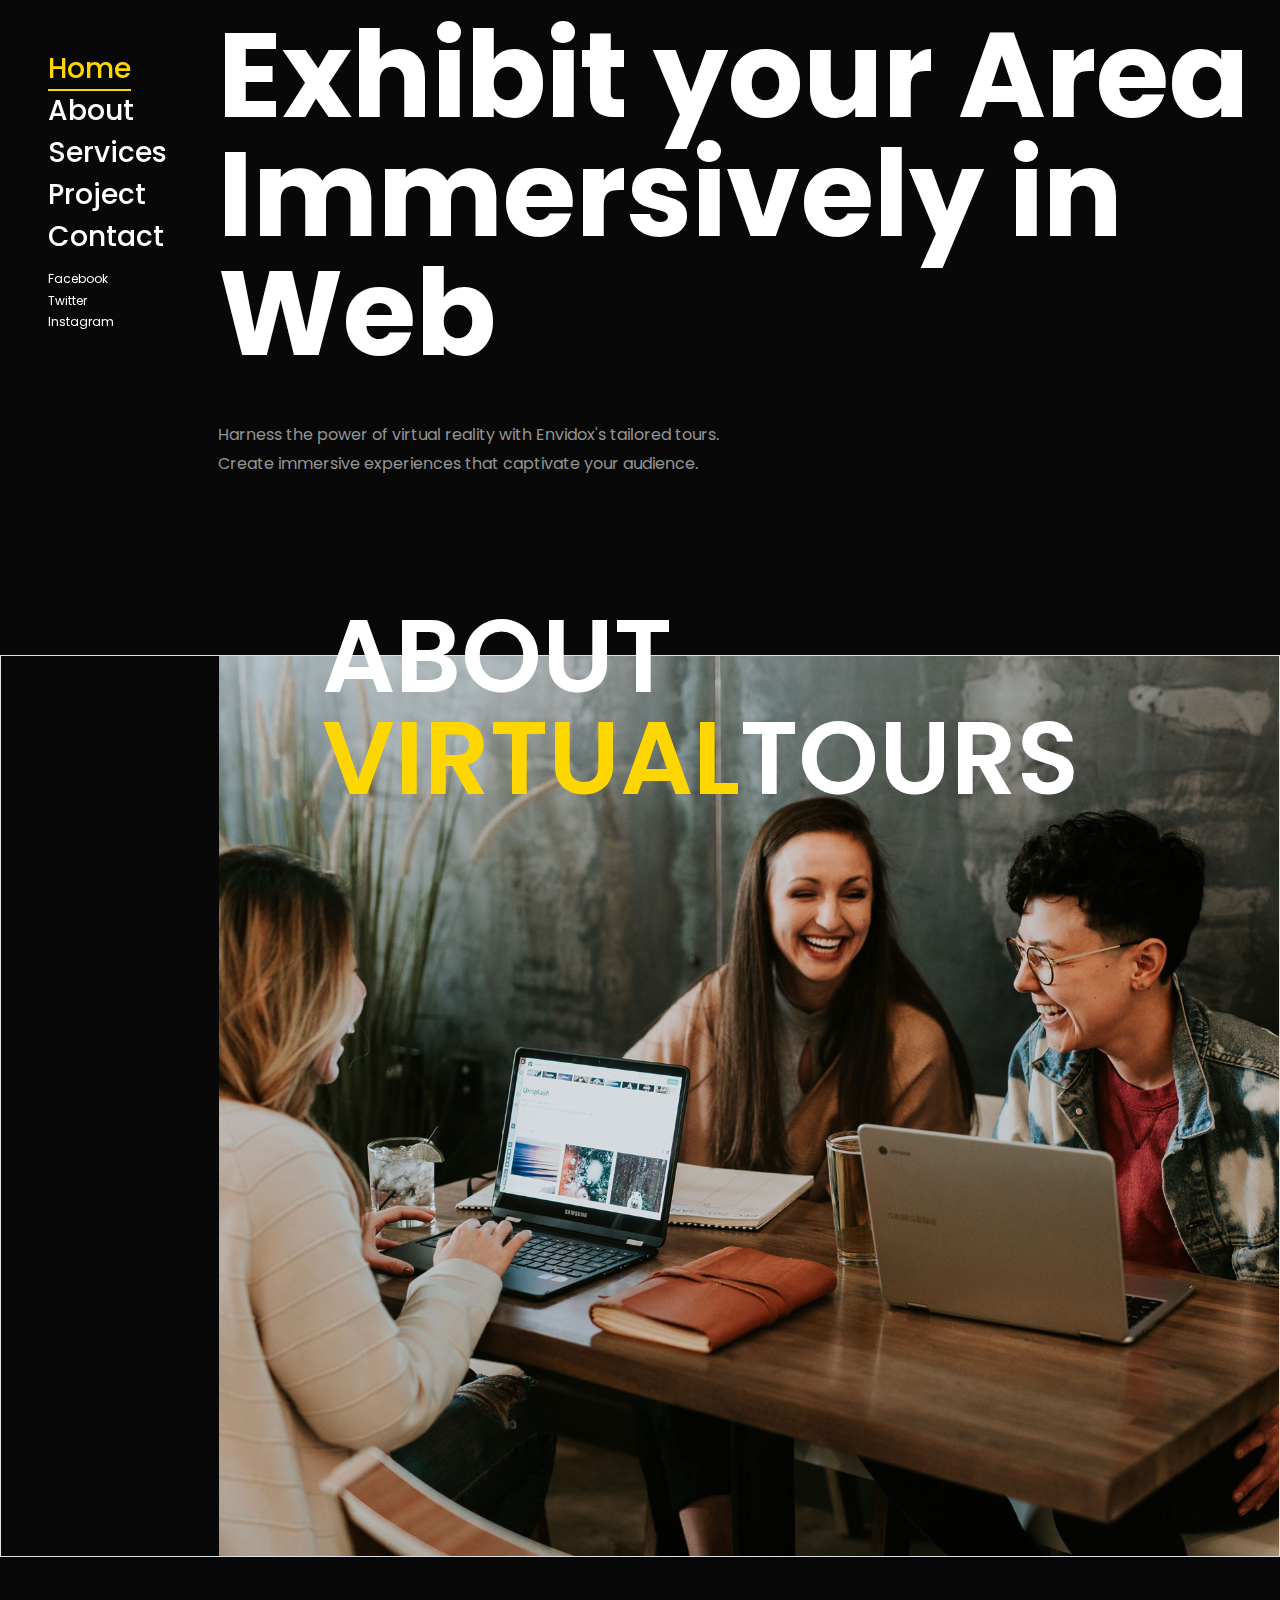
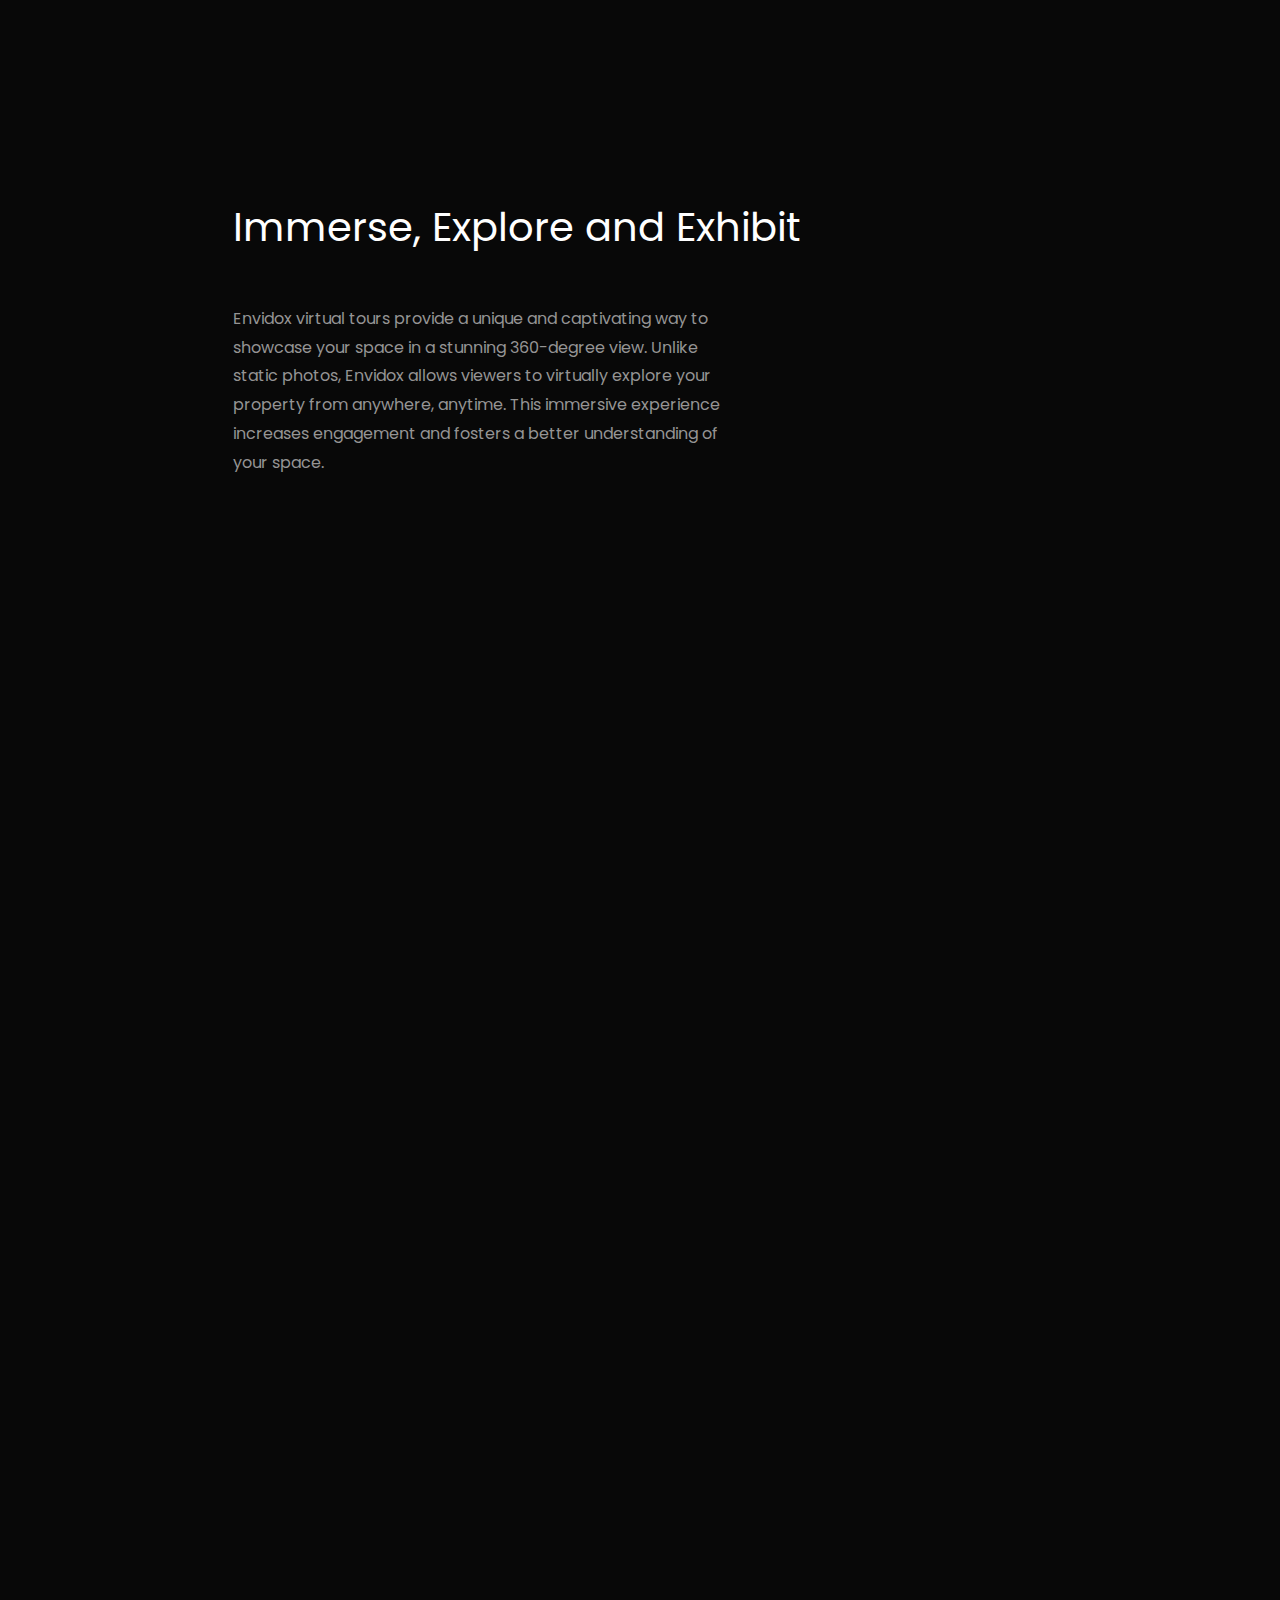
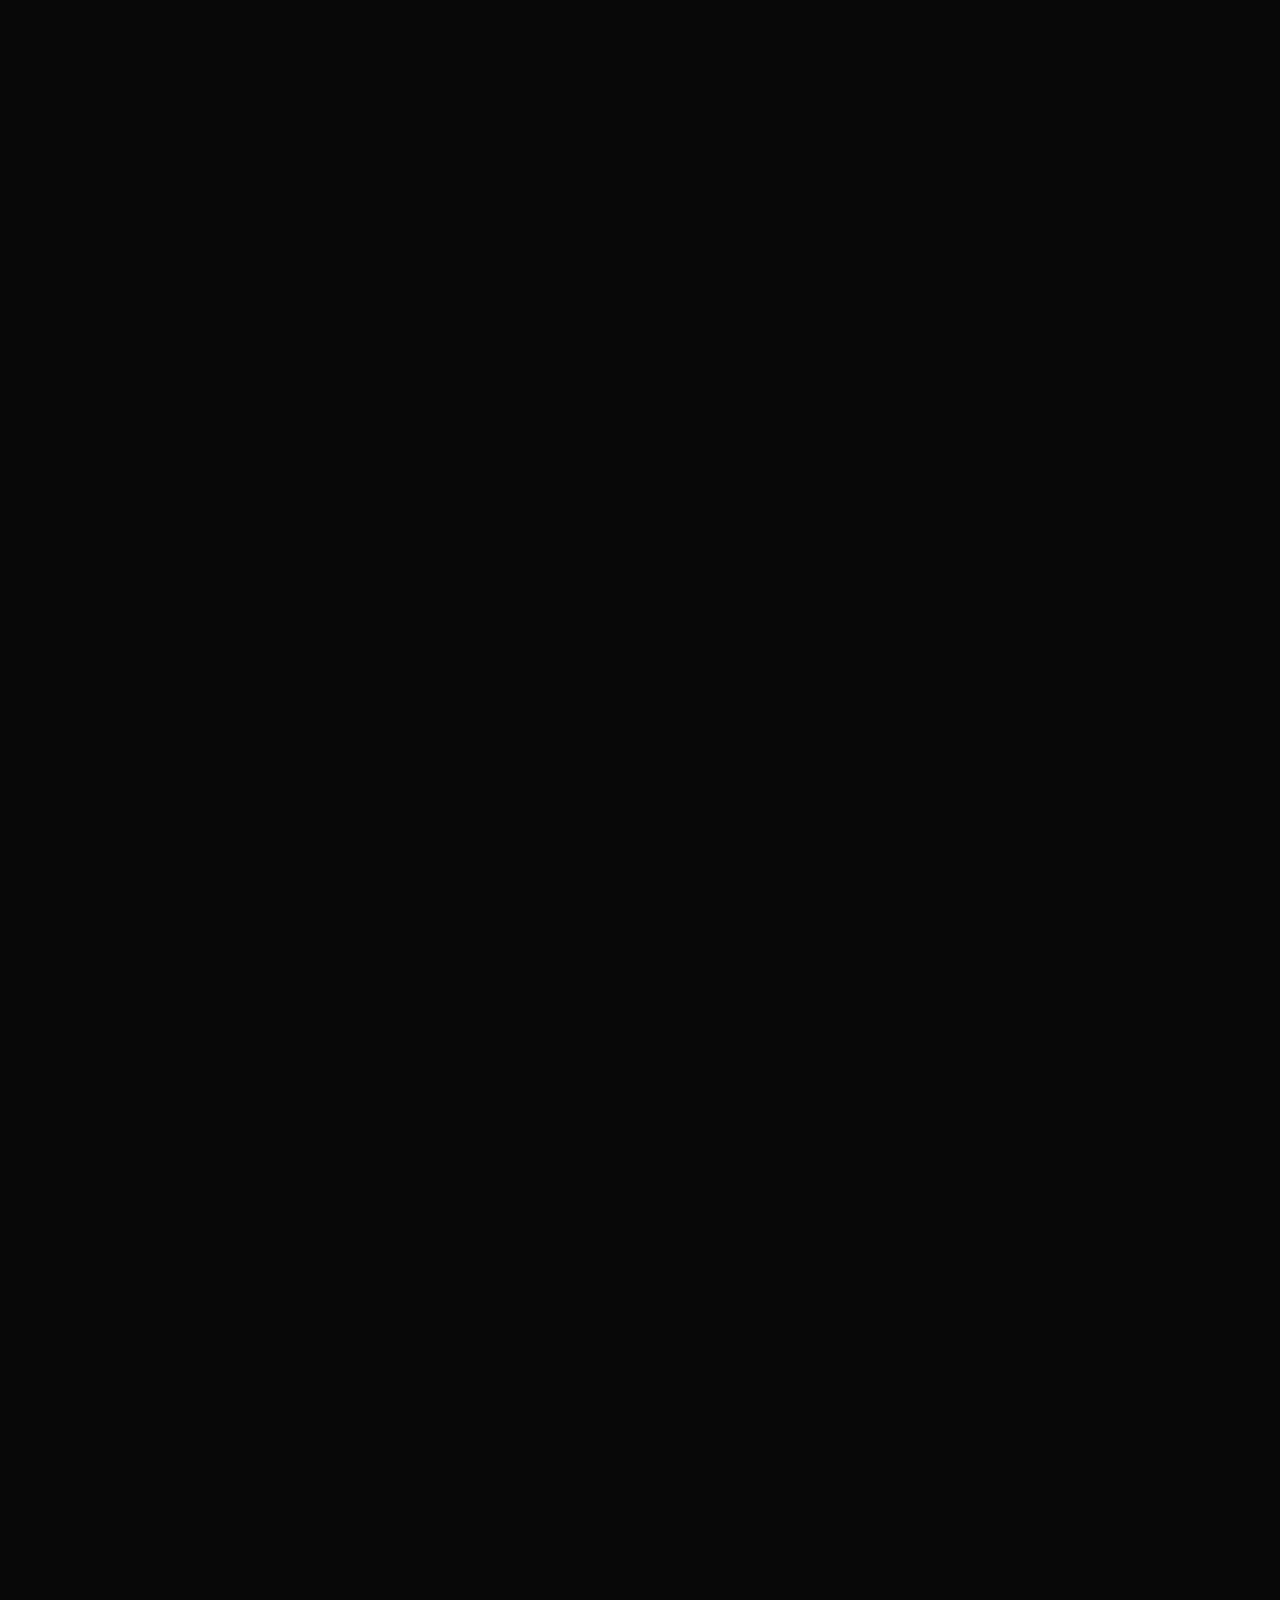
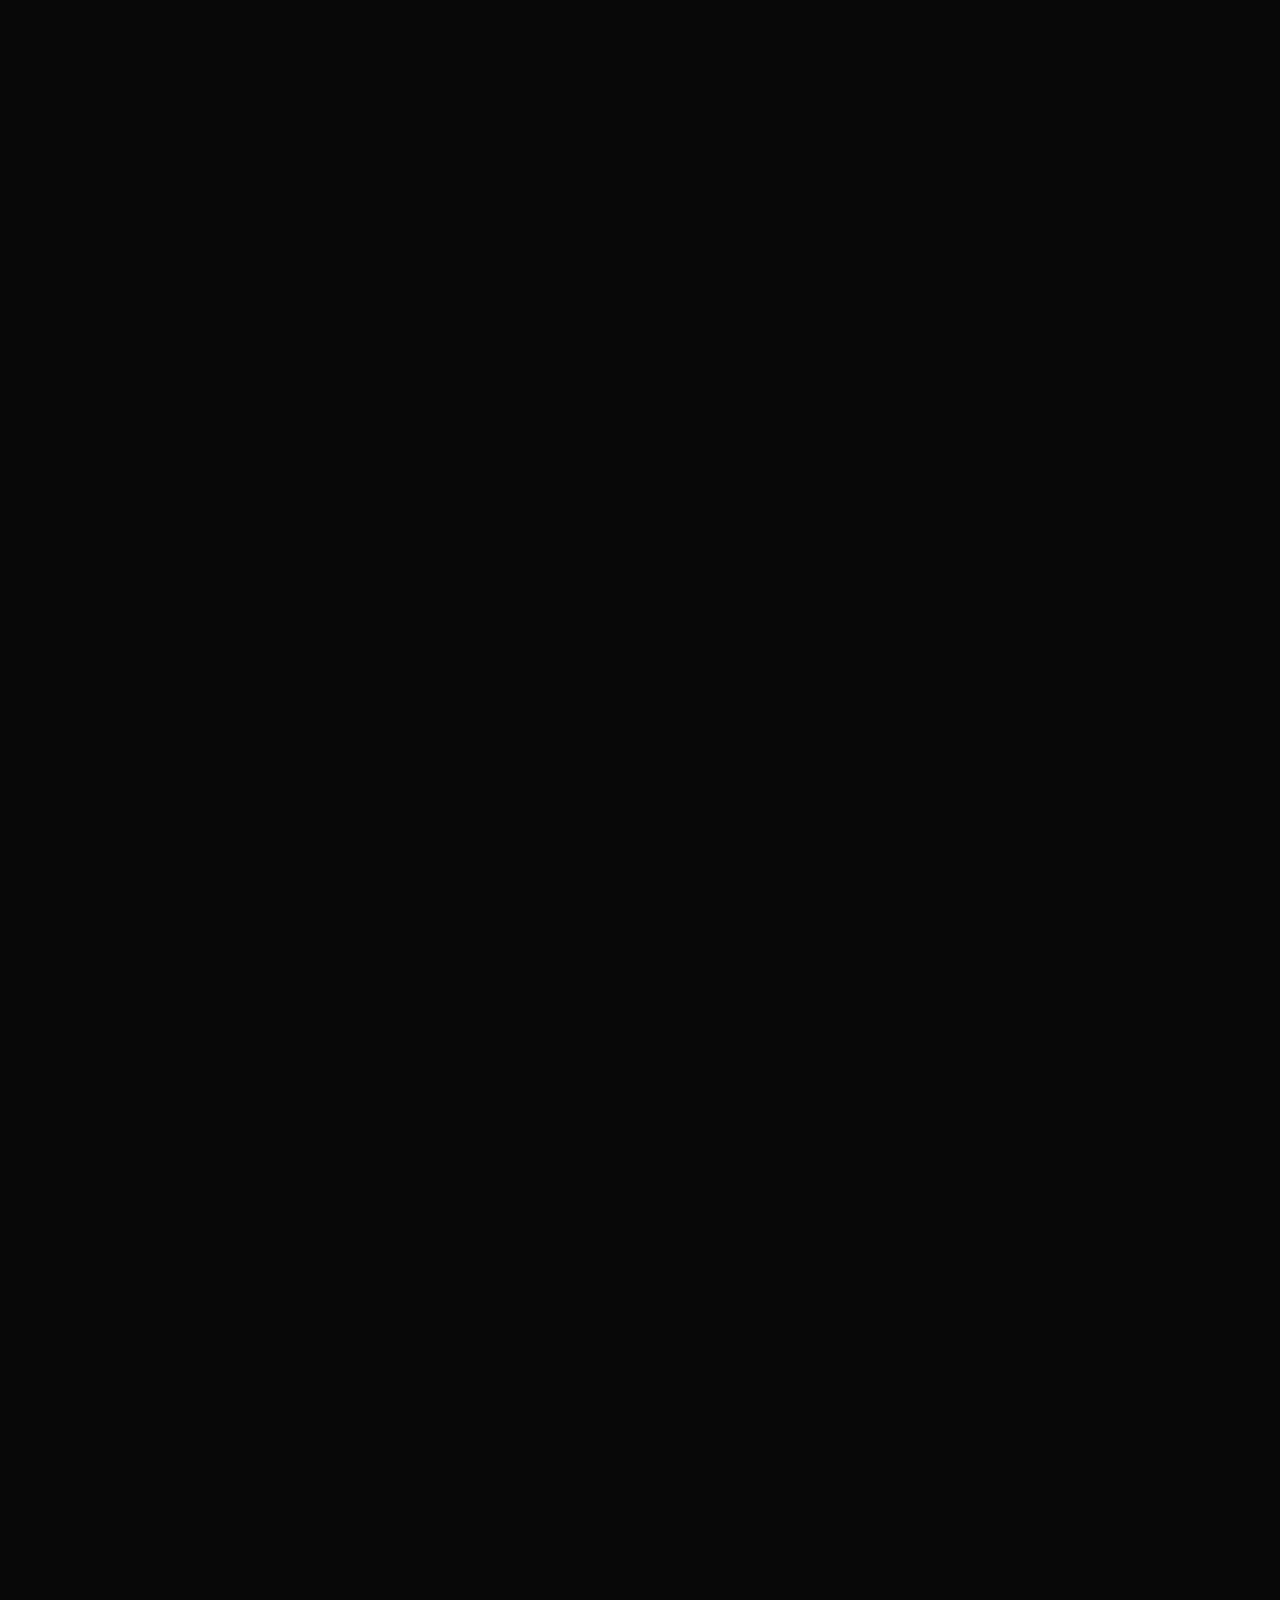
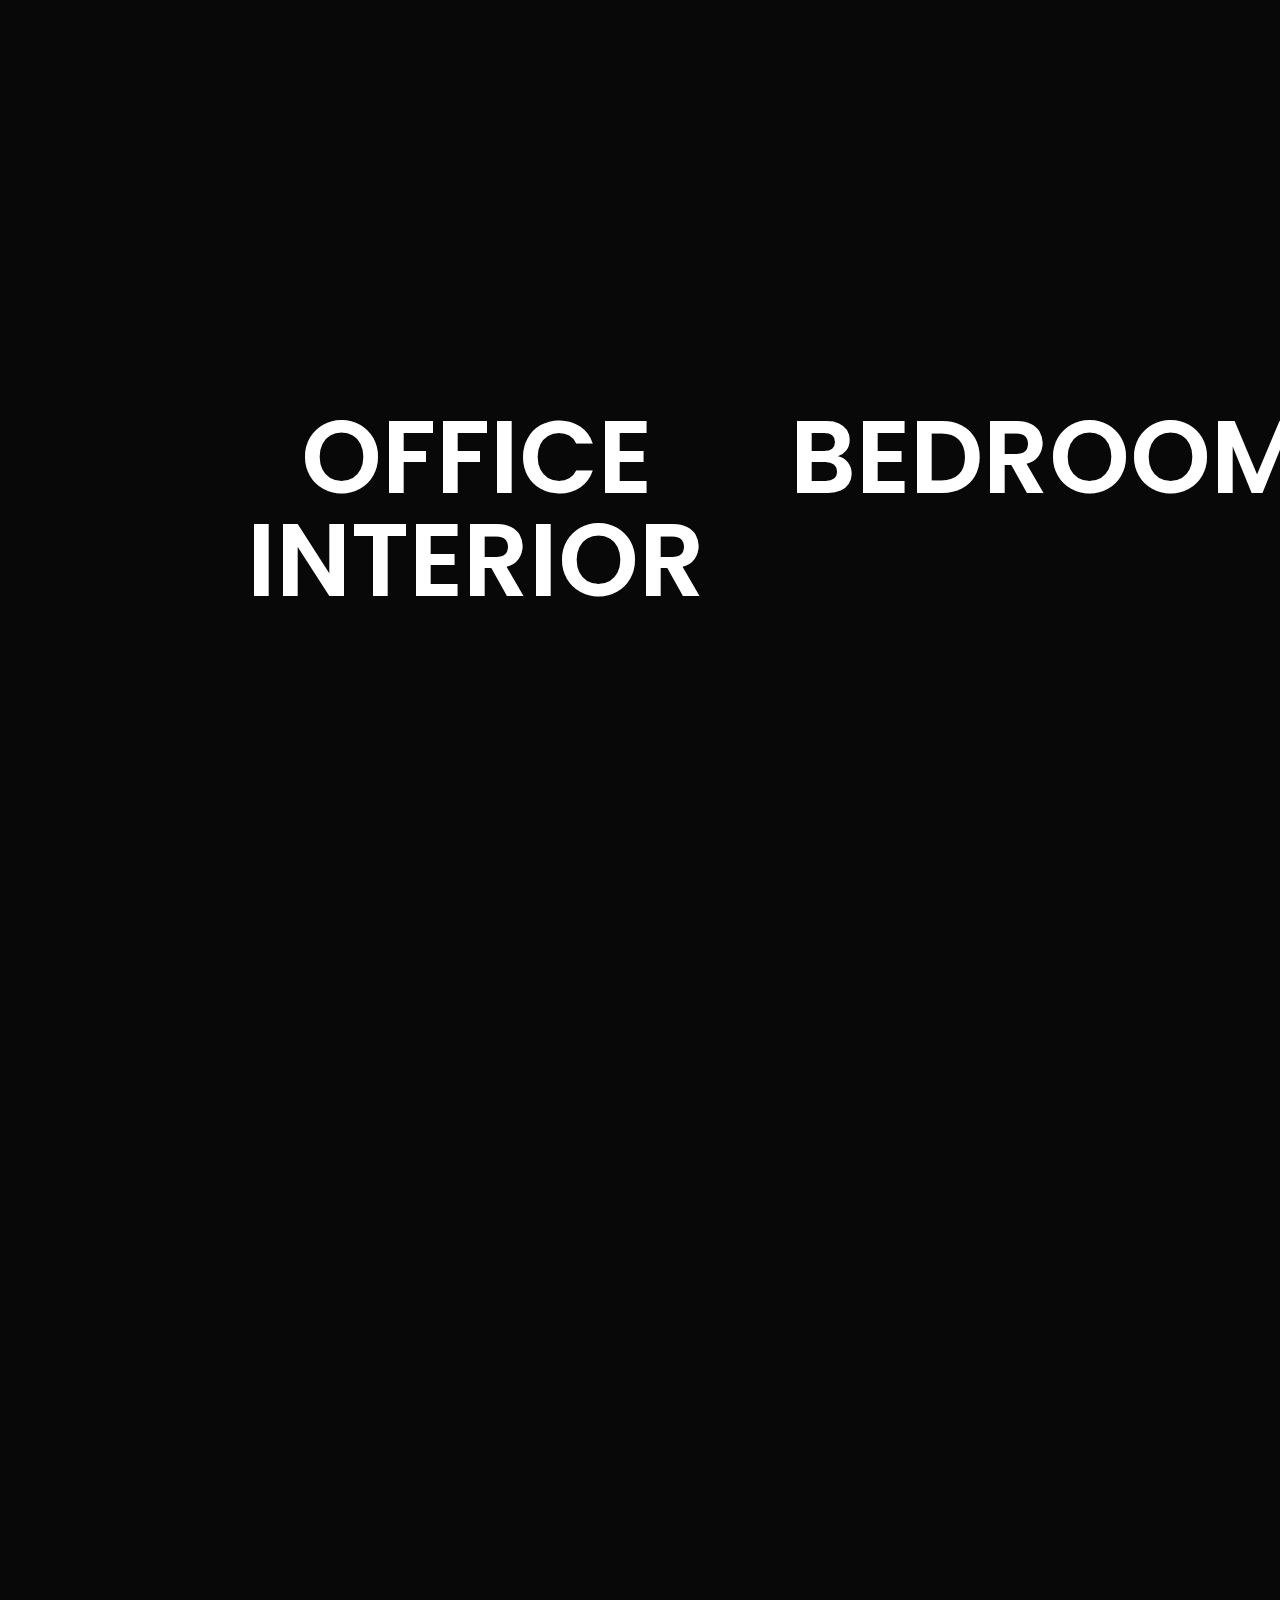
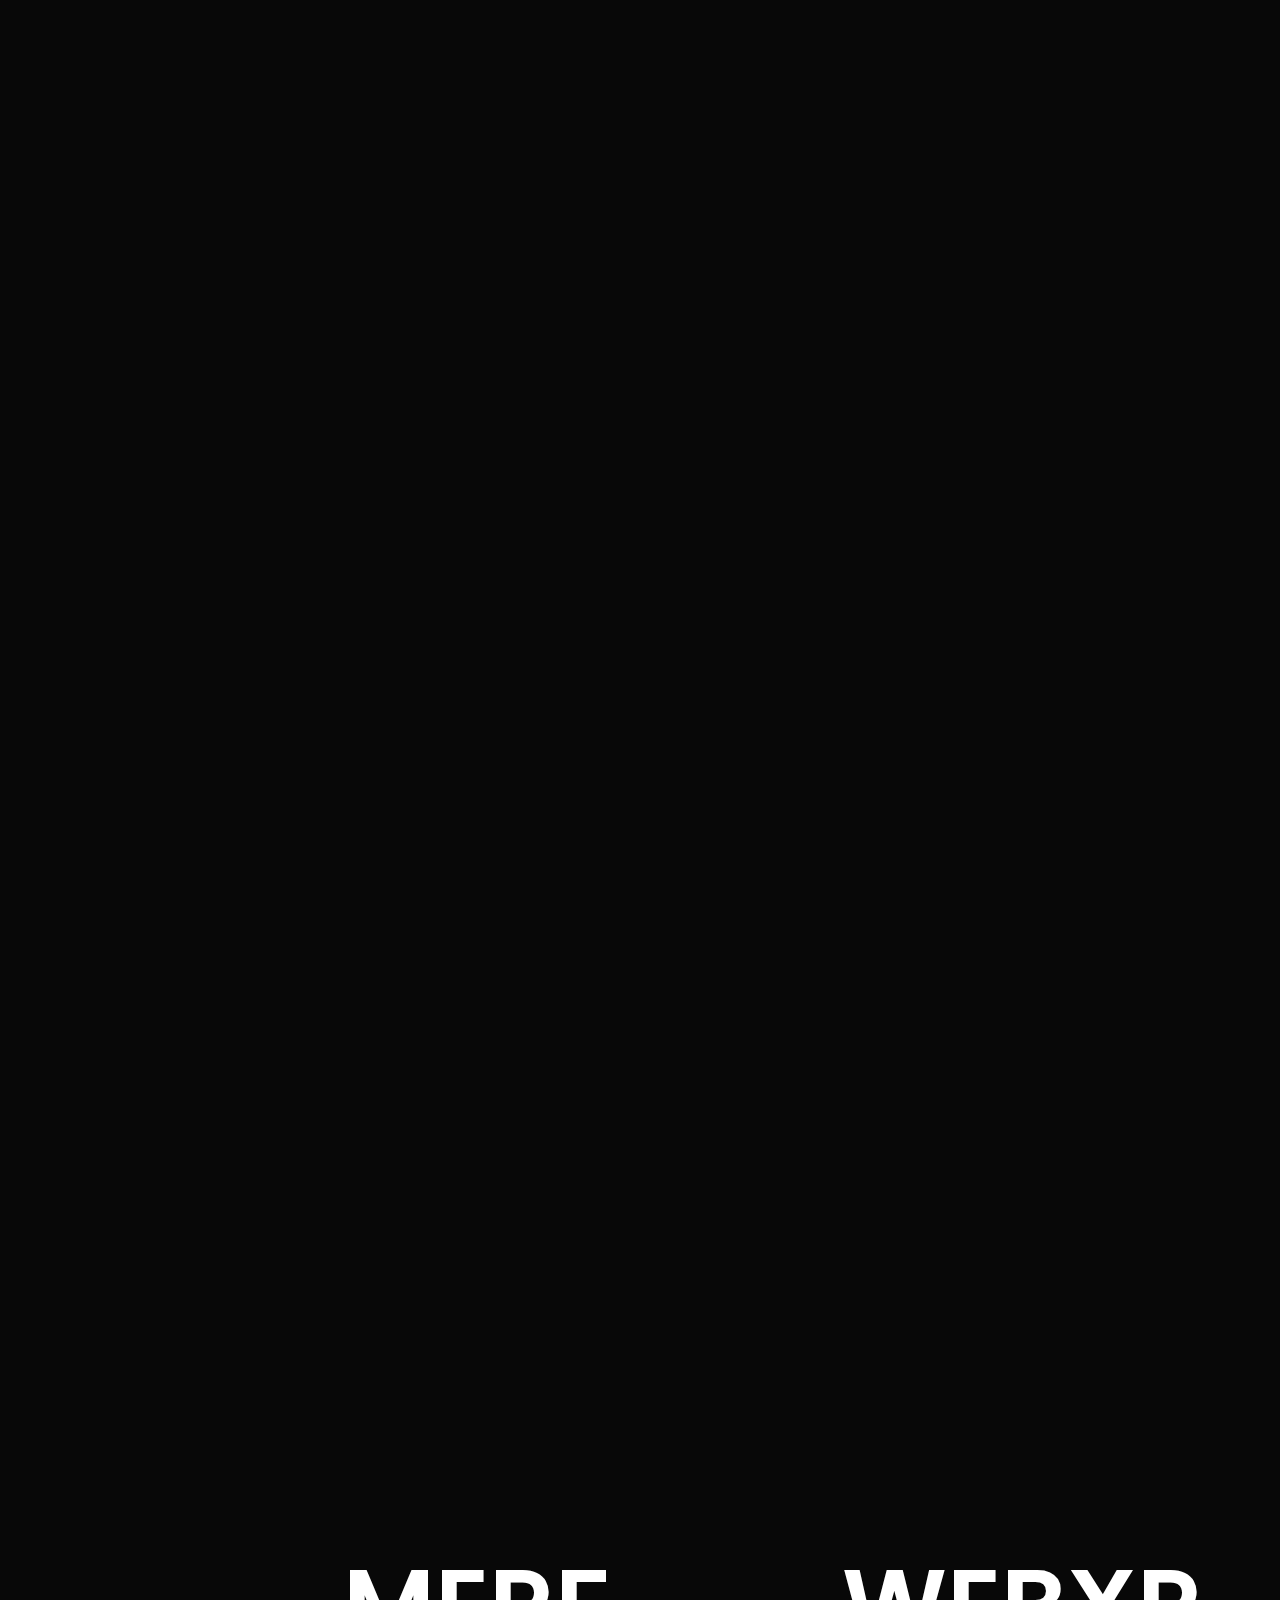
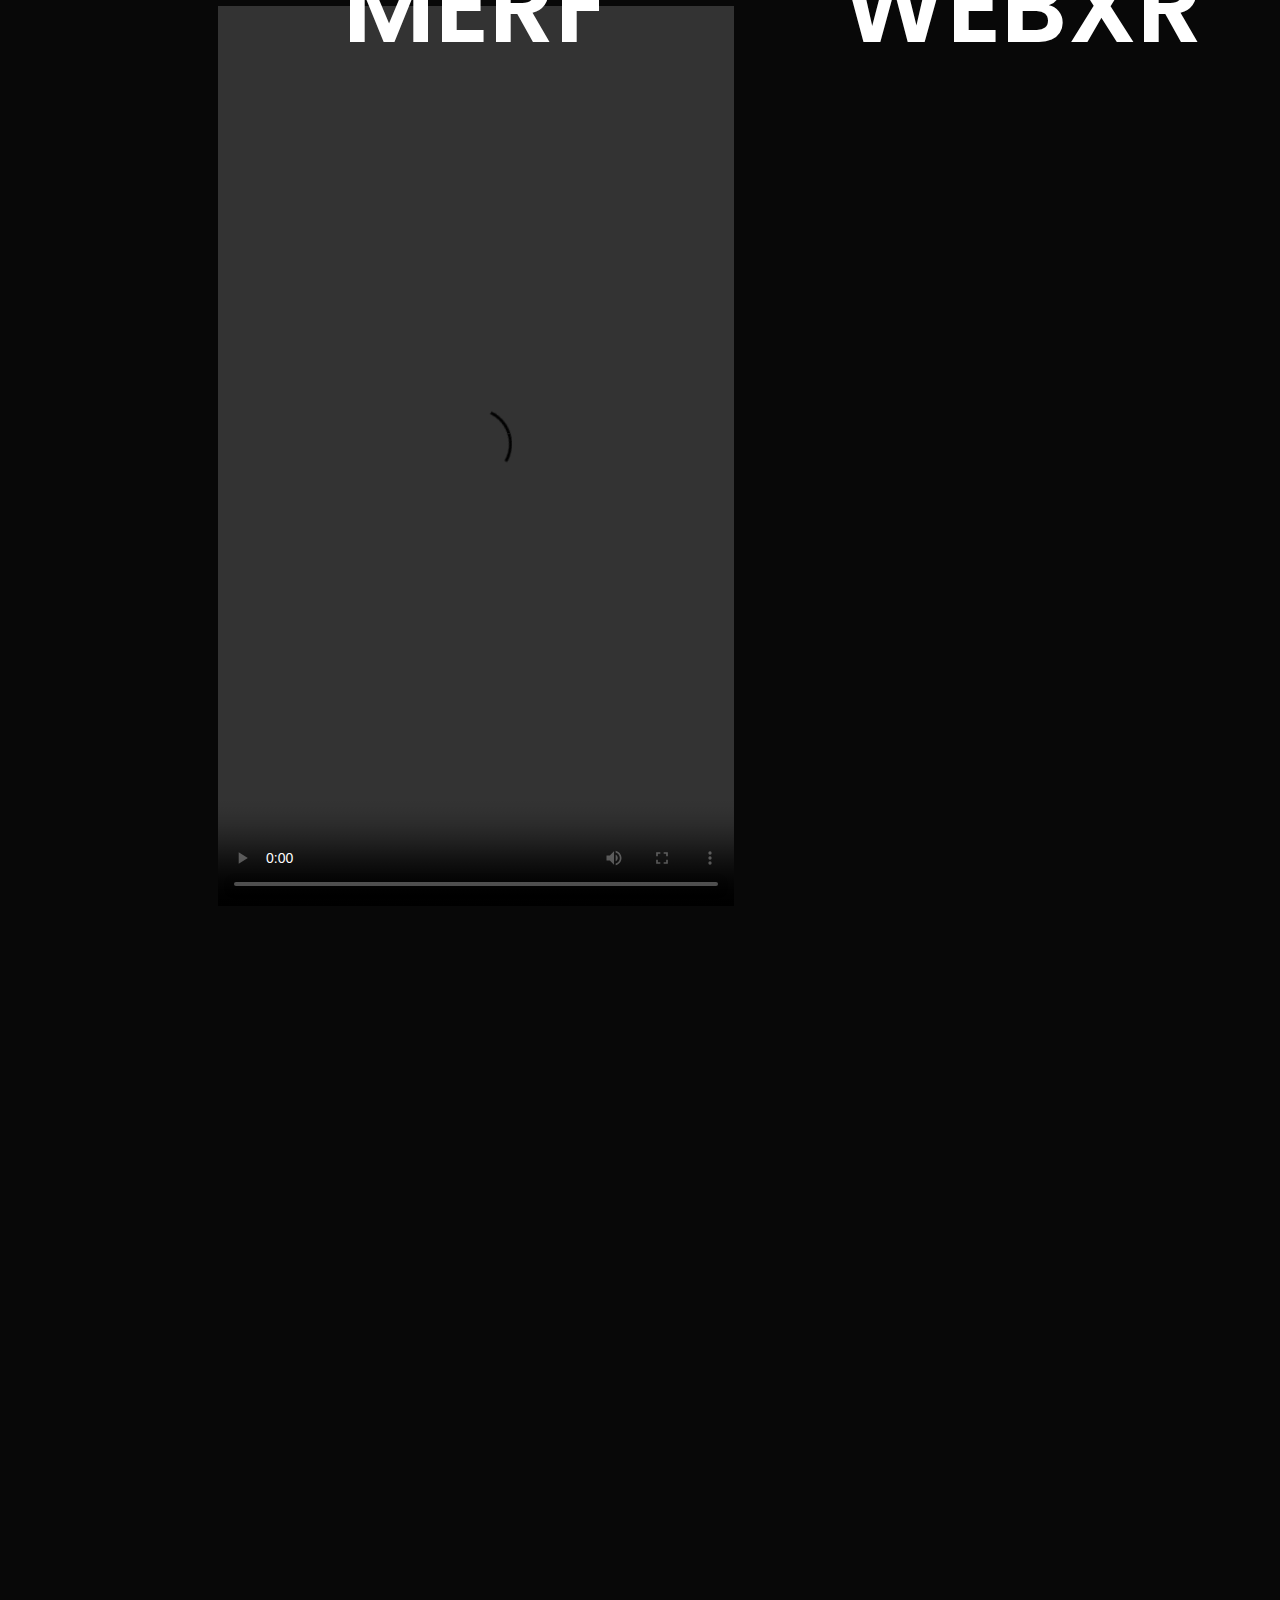
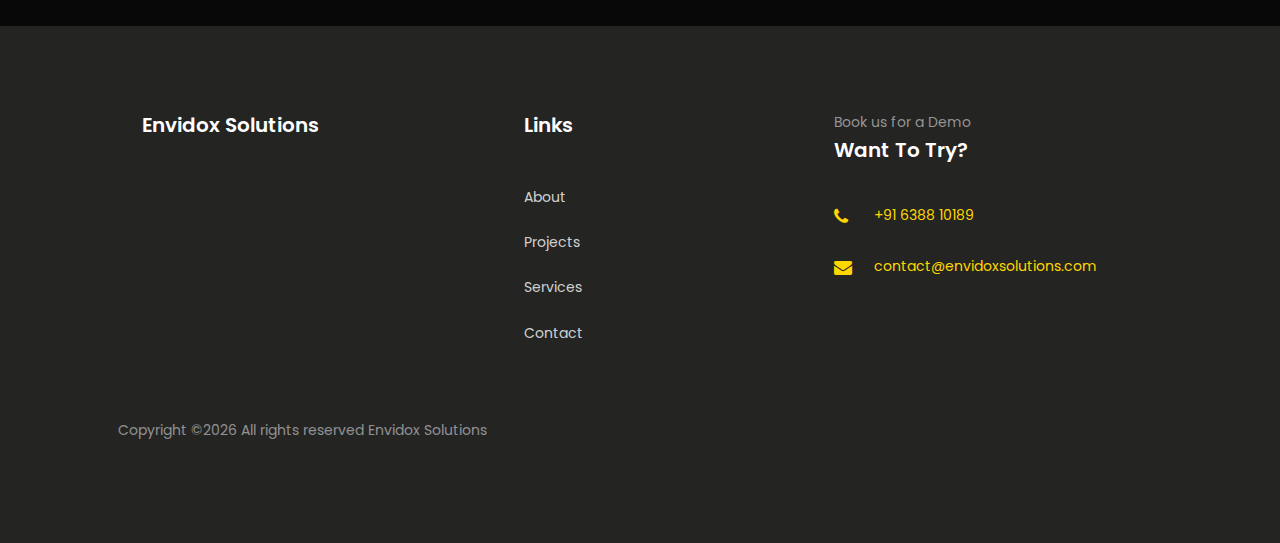
==== index.html @ 964dc96a "Update index.html" ====
<!DOCTYPE html>
<html lang="en">
  <head>
    <title>Virtual Tour - Envidox Solutions</title>
    <meta charset="utf-8">
    <meta name="viewport" content="width=device-width, initial-scale=1, shrink-to-fit=no">
    
    <link href="https://fonts.googleapis.com/css?family=Montserrat:200,300,400,500,600,700&display=swap" rel="stylesheet">
    <link href="https://fonts.googleapis.com/css?family=Poppins:100,200,300,400,500,600,700,800,900&display=swap" rel="stylesheet">

    <link rel="stylesheet" href="css/open-iconic-bootstrap.min.css">
    <link rel="stylesheet" href="css/animate.css">
    
    <link rel="stylesheet" href="css/owl.carousel.min.css">
    <link rel="stylesheet" href="css/owl.theme.default.min.css">
    <link rel="stylesheet" href="css/magnific-popup.css">

    <link rel="stylesheet" href="css/aos.css">

    <link rel="stylesheet" href="css/ionicons.min.css">

    <link rel="stylesheet" href="css/bootstrap-datepicker.css">
    <link rel="stylesheet" href="css/jquery.timepicker.css">

    
    <link rel="stylesheet" href="css/flaticon.css">
    <link rel="stylesheet" href="css/icomoon.css">
    <link rel="stylesheet" href="css/style.css">
  </head>
  <body>

	<div id="colorlib-page">
		<a href="#" class="js-colorlib-nav-toggle colorlib-nav-toggle"><i></i></a>
		<aside id="colorlib-aside" role="complementary" class="js-fullheight">
			<nav id="colorlib-main-menu" role="navigation">
				<ul>
					<li class="colorlib-active"><a href="index.html">Home</a></li>
					<li><a href="#about">About</a></li>
					<li><a href="#service">Services</a></li>
					<li><a href="#project">Project</a></li>
					
					
					<li><a href="#contact">Contact</a></li>
				</ul>
				<p class="social">
					<span><a href="#">Facebook</a></span>
					<span><a href="#">Twitter</a></span>
					<span><a href="#">Instagram</a></span>
				</p>
			</nav>

			
		</aside> <!-- END COLORLIB-ASIDE -->
		<div id="colorlib-main">
			<section class="ftco-section ftco-no-pt ftco-no-pb mb-5 ftco-intro">
				<div class="container-fluid px-3 px-md-0">
					<div class="row justify-content-end">
						<div class="col-md-10 mt-3">
							<h1 class="mb-5">Exhibit your Area Immersively in Web </h1>
							<div class="row">
								<div class="col-md-6">
									<p>Harness the power of virtual reality with Envidox's tailored tours.
										Create immersive experiences that captivate your audience.</p>
								</div>
							</div>
						</div>
					</div>
				</div>
			</section>
			
			

			<section id="about" class="ftco-section px-0">
				<div class="container-fluid px-0 border">
					<div class="row justify-content-end">
						<div class="col-md-10">
							<div id="home" class="video-hero js-fullheight" style="height: 700px; background-image: url(images/bg_2.jpg); background-size:cover; background-position: center center;">
								<a class="player" data-property="{videoURL:'https://www.youtube.com/watch?v=sQjdUgf23G8',containment:'#home', showControls:false, autoPlay:true, loop:true, mute:true, startAt:0, opacity:1, quality:'default'}"></a>
								<div class="container">
									<div class="row js-fullheight justify-content-center d-flex align-items-start">
										<div class="col-md-10">
											<div class="text">
												<h1> About <span><a href="#">Virtual</a></span>Tours</h1>
											</div>
										</div>
									</div>
								</div>
							</div>
						</div>
					</div>
				</div>
			</section>

			<section id="service" class="ftco-services ftco-section">
				<div class="container-fluid px-3 px-md-0">
					<div class="row justify-content-end">
						<div class="col-md-10">
							<div class="col-md-10 mt-3">
								<h1 class="mb-5 ">Immerse, Explore and Exhibit</h1>
								</div>
							<div class="col-md-6">
								<p>Envidox virtual tours provide a unique and captivating way to showcase your space in a stunning 360-degree view. Unlike static photos, Envidox allows viewers to virtually explore your property from anywhere, anytime.  This immersive experience increases engagement and fosters a better understanding of your space.</p>
							</div>
							<div class="row">
			          <div class="col-md-4 d-flex align-self-stretch ftco-animate">
			            <div class="media block-6 services d-block">
			              <div class="icon d-flex justify-content-center align-items-center">
			            		<img class="icon1" src="https://cdn.glitch.global/cda79dc7-180f-4b44-951d-0fa095563426/virtual-tour.png?v=1717518478116">
			              </div>
			              <div class="media-body p-2 mt-3">
			                <h3 class="heading">Interactive virtual tours</h3>
			                <p>Providing Interactive Virtual Tours with Highlights that can be showcased and immersed into the world</p>
			              </div>
			            </div>      
			          </div>
			          <div class="col-md-4 d-flex align-self-stretch ftco-animate">
			            <div class="media block-6 services d-block">
							<div class="icon d-flex justify-content-center align-items-center">
			            		<img class="icon1" src="https://cdn.glitch.global/cda79dc7-180f-4b44-951d-0fa095563426/virtual-tour%20(1).png?v=1717518476571">
			              </div>
			              <div class="media-body p-2 mt-3">
			                <h3 class="heading">Google business tour </h3>
			                <p>At Envidox Solutions We provide Integrated Google Business tour where people can view your place in Google maps</p>
			              </div>
			            </div>    
			          </div>
			          <div class="col-md-4 d-flex align-self-stretch ftco-animate">
			            <div class="media block-6 services d-block">
							<div class="icon d-flex justify-content-center align-items-center">
			            		<img class="icon1" src="https://cdn.glitch.global/cda79dc7-180f-4b44-951d-0fa095563426/skyscraper.png?v=1717518476407">
			              </div>
			              <div class="media-body p-2 mt-3">
			                <h3 class="heading">Digital Twin</h3>
			                <p>Envidox Solutions is pioneered in deveoping Exact 3D replica of Actual environment and provide more immersive VR Experience</p>
			              </div>
			            </div>      
			          </div>
			        </div>
			      </div>
	        </div>
				</div>
			</section>
			<section class="ftco-section">
				<div class="row container-fluid px-3 px-md-0 justify-content-end">
	    			<div class="col-md-10">
			    		<div class="row d-flex">
			    			<div class="col-lg-10 ftco-animate">
			            <h2 class="mb-3 font-weight-bold">Who We are?</h2>
			            
			            <p class="">Create Immersive and Innovative Technology With Envidox </p>
			            <p>
			              <img src="https://cdn.glitch.global/11c5ec7d-52af-42a7-a718-7c013a91eeaa/ComfyUI_00509_.png?v=1713176979115" width="100%" alt="" class="img-fluid">
			            </p>
			            <p>EnviDox Solutions is an innovative digital service company specializing in immersive experiences through the power of AR/VR technology. Our team of experts utilizes cutting-edge technology to create seamless and stunning virtual tours, websites, and other digital solutions that captivate audiences.</p>
			            <p>With a strong focus on AR/VR services, we enable businesses to showcase their spaces in a whole new dimension. Our immersive virtual tours bring spaces to life, allowing users to explore and interact with environments in an engaging and interactive way.</p>
			            <p>At EnviDox, we understand the importance of understanding our clients' objectives and delivering tailored solutions. We work closely with each client to create custom AR/VR experiences that align with their brand identity and meet their specific needs. Our dedication to exceptional service ensures that we deliver high-quality results that exceed expectations.</p>
			            
			            
			    	</div>
		    	</div>
									
			</section>

			<div class="col-md-10 px justify-content-end align-items-center text-center ftco-animate">
				<h2><a href="#" class="btn-custom-2">Our Projects</a></h2>
			</div>

			<section id="project" class="ftco-section">
				<div class="container-fluid px-3 px-md-0">
					
					<div class="row justify-content-end ">
						
						<div class="col-md-10 justify-content-end project ftco-animate ">
							<div class="img js-fullheight" >
								<iframe style="border: 10px; display: flex;" src="https://lightworkz-solutions.github.io/VirtualTourSamp/" width="100%" height="100%"></iframe>
								<div class="text text-center">
									<h2><a href="https://lightworkz-solutions.github.io/VirtualTourSamp/">Home Interior Design</a></h2>
								</div>
							</div>
						</div>

						<div class="col-md-10 justify-content-end project ftco-animate">
							<div class="img js-fullheight">
								<iframe style="border: 10px; display: flex;" src="https://sreejithshr.github.io/Vtoursamples-realestate/" width="100%" height="100%"></iframe>
								<div class="text text-center">
									<h2><a href="https://sreejithshr.github.io/Vtoursamples-realestate/">Real Estate</a></h2>
								</div>
							</div>
						</div>

						<div class="col-md-10  project ftco-animate">
							<div class="img js-fullheight">
								<iframe style="border: 10px; display: flex;" src="https://sreejithshr.github.io/Vtoursamples-cafe/" width="100%" height="100%"></iframe>
								<div class="text text-center">
									<h2><a href="https://sreejithshr.github.io/Vtoursamples-cafe/">Cafe</a></h2>
								</div>
							</div>
						</div>
						
						<div class="col-md-5 project">
							<div class="img js-fullheight">
								<iframe style="border: 10px; display: flex;" src="https://sreejithshr.github.io/Vtoursamples-office/" width="100%" height="100%"></iframe>
								<div class="text text-2 text-center">
									<h2><a href="https://sreejithshr.github.io/Vtoursamples-office/">Office Interior </a></h2>
								</div>
							</div>
						</div>

						<div class="col-md-5 project">
							<div class="img js-fullheight">
								<iframe style="border: 10px; display: flex;" src="https://sreejithshr.github.io/Vtoursamples-bedroom/" width="100%" height="100%"></iframe>
								<div class="text text-2 text-center">
									<h2><a href="https://sreejithshr.github.io/Vtoursamples-bedroom/">Bedroom</a></h2>
								</div>
							</div>
						</div>
						
						
						<div class="col-md-10 project ftco-animate justify-content-end">
							<div class="img js-fullheight">
								<iframe style="border: 10px; display: flex;" src="https://sreejithshr.github.io/Virtualtoursamples-apartment/" width="100%" height="100%"></iframe>
								<div class="text text-center">
									<h2><a href="https://sreejithshr.github.io/Virtualtoursamples-apartment/">Apartment Design</a></h2>
								</div>
							</div>
						</div>
						

						<div class="col-md-10 justify-content-end align-items-center text-center ftco-animate">
							<h2><a href="#" class="btn-custom-2">And Immerse with Future Innovation</a></h2>
						</div>					
					</div>
				</div>
			</section>

			
			<section id="project" class="ftco-section">
				<div class="container-fluid px-3 px-md-0">
				<div class="row justify-content-end ">
					
					<div class="col-md-5 project">
						<div class="img js-fullheight" >
							<video controls autoplay loop  width ="100%" height="100%">
								<source src="https://cdn.glitch.global/cda79dc7-180f-4b44-951d-0fa095563426/kgtest_with_background.mp4?v=1718269628821" type="video/mp4">
								
							  </video>
						
							<div class="text text-2 text-center">
								<h2><a href="https://sreejithshr.github.io/Vtoursamples-office/">MERF </a></h2>
							</div>
						</div>
					</div>

					<div class="col-md-5 project">
						<div class="img js-fullheight" style="background-image: url(https://www.google.com/url?sa=i&url=https%3A%2F%2F360nash.com%2Fnews%2Ffrom-virtual-to-reality-how-3d-virtual-house-tours-help-homebuyers-visualize-their-dream-home&psig=AOvVaw14ox0sww8VuqB1umFQYD0o&ust=1718356989988000&source=images&cd=vfe&opi=89978449&ved=0CBIQjRxqFwoTCJju-eKg2IYDFQAAAAAdAAAAABAJ);">
						<div class="text text-2 text-center">
								<h2><a href="https://sreejithshr.github.io/Vtoursamples-bedroom/">WebXR</a></h2>
							</div>
						</div>
					</div>
				</div>
				</div>

			</section>

			
			<section id="contact" class="ftco-section">
				
				<script type="text/javascript" src="https://opnform.com/widgets/iframeResize.min.js"></script>
				<iframe style="border:none;width:100%;" id="form-wanna-book-a-demo-nl0uel" src="https://opnform.com/forms/wanna-book-a-demo-nl0uel"></iframe>
				<script type="text/javascript">iFrameResize({log: false, checkOrigin: false}, "#form-wanna-book-a-demo-nl0uel");</script>
		
			</section>

			
	    <footer class="ftco-footer ftco-bg-dark ftco-section">
	      <div class="container px-md-5">
	        <div class="row mb-5">
	          <div class="col-md">
	            <div class="ftco-footer-widget mb-4 ml-md-4">
	              <h2 class="ftco-heading-2">Envidox Solutions</h2>
	              </div>
	          </div>
	          <div class="col-md">
	             <div class="ftco-footer-widget mb-4 pl-lg-5">
	              <h2 class="ftco-heading-2">Links</h2>
	              <ul class="list-unstyled categories">
	              	<li><a href="#">About</a></li>
	              	<li><a href="#">Projects</a></li>
	              	<li><a href="#">Services</a></li>
	              	
	              	<li><a href="#">Contact</a></li>
	              </ul>
	            </div>
	          </div>
	          
	          <div class="col-md">
	            <div class="ftco-footer-widget mb-4">
					Book us for a Demo
					<h2 class="ftco-heading-2">Want To Try?</h2>
	            	<div class="block-23 mb-3">
		              <ul>
		                
		                <li><a href="#"><span class="icon icon-phone"></span><span class="text">+91 6388 10189</span></a></li>
		                <li><a href="#"><span class="icon icon-envelope"></span><span class="text">contact@envidoxsolutions.com</span></a></li>
		              </ul>
		            </div>
	            </div>
	          </div>
	        </div>
	        <div class="row">
	          <div class="col-md-12">

	            <p><!-- Link back to Colorlib can't be removed. Template is licensed under CC BY 3.0. -->
	  Copyright &copy;<script>document.write(new Date().getFullYear());</script> All rights reserved  <i class="" aria-hidden="true"></i> <a href="https://www.envidoxsolutions.com/" target="_blank">Envidox Solutions</a>
	  <!-- Link back to Colorlib can't be removed. Template is licensed under CC BY 3.0. --></p>
	          </div>
	        </div>
	      </div>
	    </footer>
		</div><!-- END COLORLIB-MAIN -->
	</div><!-- END COLORLIB-PAGE -->

  <!-- loader -->
  <div id="ftco-loader" class="show fullscreen"><svg class="circular" width="48px" height="48px"><circle class="path-bg" cx="24" cy="24" r="22" fill="none" stroke-width="4" stroke="#eeeeee"/><circle class="path" cx="24" cy="24" r="22" fill="none" stroke-width="4" stroke-miterlimit="10" stroke="#F96D00"/></svg></div>


  <script src="js/jquery.min.js"></script>
  <script src="js/jquery-migrate-3.0.1.min.js"></script>
  <script src="js/popper.min.js"></script>
  <script src="js/bootstrap.min.js"></script>
  <script src="js/jquery.easing.1.3.js"></script>
  <script src="js/jquery.waypoints.min.js"></script>
  <script src="js/jquery.stellar.min.js"></script>
  <script src="js/owl.carousel.min.js"></script>
  <script src="js/jquery.magnific-popup.min.js"></script>
  <script src="js/aos.js"></script>
  <script src="js/jquery.animateNumber.min.js"></script>
  <script src="js/jquery.mb.YTPlayer.min.js"></script>
  <script src="js/scrollax.min.js"></script>
  <script src="https://maps.googleapis.com/maps/api/js?key=AIzaSyBVWaKrjvy3MaE7SQ74_uJiULgl1JY0H2s&sensor=false"></script>
  <script src="js/google-map.js"></script>
  <script src="js/main.js"></script>
    
  </body>
</html>
---- css/flaticon.css ----
/*
  	Flaticon icon font: Flaticon
  	Creation date: 12/12/2018 14:43
  	*/


@font-face {
  font-family: "Flaticon";
  src: url("../fonts/flaticon/font/Flaticon.eot");
  src: url("../fonts/flaticon/font/Flaticon.eot?#iefix") format("embedded-opentype"),
       url("../fonts/flaticon/font/Flaticon.woff") format("woff"),
       url("../fonts/flaticon/font/Flaticon.ttf") format("truetype"),
       url("../fonts/flaticon/font/Flaticon.svg#Flaticon") format("svg");
  font-weight: normal;
  font-style: normal;
}

@media screen and (-webkit-min-device-pixel-ratio:0) {
  @font-face {
    font-family: "Flaticon";
    src: url("../fonts/flaticon/font/Flaticon.svg#Flaticon") format("svg");
  }
}

[class^="flaticon-"]:before, [class*=" flaticon-"]:before,
[class^="flaticon-"]:after, [class*=" flaticon-"]:after {   
  font-family: Flaticon;
  font-style: normal;
  font-weight: normal;
  font-variant: normal;
  text-transform: none;
  line-height: 1;

  /* Better Font Rendering =========== */
  -webkit-font-smoothing: antialiased;
  -moz-osx-font-smoothing: grayscale;
}

.flaticon-layers:before { content: "\f100"; }
.flaticon-compass-symbol:before { content: "\f101"; }
.flaticon-idea:before { content: "\f102"; }
---- css/icomoon.css ----
@font-face {
  font-family: 'icomoon';
  src:  url('../fonts/icomoon/icomoon.eot?6tt51o');
  src:  url('../fonts/icomoon/icomoon.eot?6tt51o#iefix') format('embedded-opentype'),
    url('../fonts/icomoon/icomoon.ttf?6tt51o') format('truetype'),
    url('../fonts/icomoon/icomoon.woff?6tt51o') format('woff'),
    url('../fonts/icomoon/icomoon.svg?6tt51o#icomoon') format('svg');
  font-weight: normal;
  font-style: normal;
}

[class^="icon-"], [class*=" icon-"] {
  /* use !important to prevent issues with browser extensions that change fonts */
  font-family: 'icomoon' !important;
  speak: none;
  font-style: normal;
  font-weight: normal;
  font-variant: normal;
  text-transform: none;
  line-height: 1;

  /* Better Font Rendering =========== */
  -webkit-font-smoothing: antialiased;
  -moz-osx-font-smoothing: grayscale;
}

.icon-asterisk:before {
  content: "\f069";
}
.icon-plus:before {
  content: "\f067";
}
.icon-question:before {
  content: "\f128";
}
.icon-minus:before {
  content: "\f068";
}
.icon-glass:before {
  content: "\f000";
}
.icon-music:before {
  content: "\f001";
}
.icon-search:before {
  content: "\f002";
}
.icon-envelope-o:before {
  content: "\f003";
}
.icon-heart:before {
  content: "\f004";
}
.icon-star:before {
  content: "\f005";
}
.icon-star-o:before {
  content: "\f006";
}
.icon-user:before {
  content: "\f007";
}
.icon-film:before {
  content: "\f008";
}
.icon-th-large:before {
  content: "\f009";
}
.icon-th:before {
  content: "\f00a";
}
.icon-th-list:before {
  content: "\f00b";
}
.icon-check:before {
  content: "\f00c";
}
.icon-close:before {
  content: "\f00d";
}
.icon-remove:before {
  content: "\f00d";
}
.icon-times:before {
  content: "\f00d";
}
.icon-search-plus:before {
  content: "\f00e";
}
.icon-search-minus:before {
  content: "\f010";
}
.icon-power-off:before {
  content: "\f011";
}
.icon-signal:before {
  content: "\f012";
}
.icon-cog:before {
  content: "\f013";
}
.icon-gear:before {
  content: "\f013";
}
.icon-trash-o:before {
  content: "\f014";
}
.icon-home:before {
  content: "\f015";
}
.icon-file-o:before {
  content: "\f016";
}
.icon-clock-o:before {
  content: "\f017";
}
.icon-road:before {
  content: "\f018";
}
.icon-download:before {
  content: "\f019";
}
.icon-arrow-circle-o-down:before {
  content: "\f01a";
}
.icon-arrow-circle-o-up:before {
  content: "\f01b";
}
.icon-inbox:before {
  content: "\f01c";
}
.icon-play-circle-o:before {
  content: "\f01d";
}
.icon-repeat:before {
  content: "\f01e";
}
.icon-rotate-right:before {
  content: "\f01e";
}
.icon-refresh:before {
  content: "\f021";
}
.icon-list-alt:before {
  content: "\f022";
}
.icon-lock:before {
  content: "\f023";
}
.icon-flag:before {
  content: "\f024";
}
.icon-headphones:before {
  content: "\f025";
}
.icon-volume-off:before {
  content: "\f026";
}
.icon-volume-down:before {
  content: "\f027";
}
.icon-volume-up:before {
  content: "\f028";
}
.icon-qrcode:before {
  content: "\f029";
}
.icon-barcode:before {
  content: "\f02a";
}
.icon-tag:before {
  content: "\f02b";
}
.icon-tags:before {
  content: "\f02c";
}
.icon-book:before {
  content: "\f02d";
}
.icon-bookmark:before {
  content: "\f02e";
}
.icon-print:before {
  content: "\f02f";
}
.icon-camera:before {
  content: "\f030";
}
.icon-font:before {
  content: "\f031";
}
.icon-bold:before {
  content: "\f032";
}
.icon-italic:before {
  content: "\f033";
}
.icon-text-height:before {
  content: "\f034";
}
.icon-text-width:before {
  content: "\f035";
}
.icon-align-left:before {
  content: "\f036";
}
.icon-align-center:before {
  content: "\f037";
}
.icon-align-right:before {
  content: "\f038";
}
.icon-align-justify:before {
  content: "\f039";
}
.icon-list:before {
  content: "\f03a";
}
.icon-dedent:before {
  content: "\f03b";
}
.icon-outdent:before {
  content: "\f03b";
}
.icon-indent:before {
  content: "\f03c";
}
.icon-video-camera:before {
  content: "\f03d";
}
.icon-image:before {
  content: "\f03e";
}
.icon-photo:before {
  content: "\f03e";
}
.icon-picture-o:before {
  content: "\f03e";
}
.icon-pencil:before {
  content: "\f040";
}
.icon-map-marker:before {
  content: "\f041";
}
.icon-adjust:before {
  content: "\f042";
}
.icon-tint:before {
  content: "\f043";
}
.icon-edit:before {
  content: "\f044";
}
.icon-pencil-square-o:before {
  content: "\f044";
}
.icon-share-square-o:before {
  content: "\f045";
}
.icon-check-square-o:before {
  content: "\f046";
}
.icon-arrows:before {
  content: "\f047";
}
.icon-step-backward:before {
  content: "\f048";
}
.icon-fast-backward:before {
  content: "\f049";
}
.icon-backward:before {
  content: "\f04a";
}
.icon-play:before {
  content: "\f04b";
}
.icon-pause:before {
  content: "\f04c";
}
.icon-stop:before {
  content: "\f04d";
}
.icon-forward:before {
  content: "\f04e";
}
.icon-fast-forward:before {
  content: "\f050";
}
.icon-step-forward:before {
  content: "\f051";
}
.icon-eject:before {
  content: "\f052";
}
.icon-chevron-left:before {
  content: "\f053";
}
.icon-chevron-right:before {
  content: "\f054";
}
.icon-plus-circle:before {
  content: "\f055";
}
.icon-minus-circle:before {
  content: "\f056";
}
.icon-times-circle:before {
  content: "\f057";
}
.icon-check-circle:before {
  content: "\f058";
}
.icon-question-circle:before {
  content: "\f059";
}
.icon-info-circle:before {
  content: "\f05a";
}
.icon-crosshairs:before {
  content: "\f05b";
}
.icon-times-circle-o:before {
  content: "\f05c";
}
.icon-check-circle-o:before {
  content: "\f05d";
}
.icon-ban:before {
  content: "\f05e";
}
.icon-arrow-left:before {
  content: "\f060";
}
.icon-arrow-right:before {
  content: "\f061";
}
.icon-arrow-up:before {
  content: "\f062";
}
.icon-arrow-down:before {
  content: "\f063";
}
.icon-mail-forward:before {
  content: "\f064";
}
.icon-share:before {
  content: "\f064";
}
.icon-expand:before {
  content: "\f065";
}
.icon-compress:before {
  content: "\f066";
}
.icon-exclamation-circle:before {
  content: "\f06a";
}
.icon-gift:before {
  content: "\f06b";
}
.icon-leaf:before {
  content: "\f06c";
}
.icon-fire:before {
  content: "\f06d";
}
.icon-eye:before {
  content: "\f06e";
}
.icon-eye-slash:before {
  content: "\f070";
}
.icon-exclamation-triangle:before {
  content: "\f071";
}
.icon-warning:before {
  content: "\f071";
}
.icon-plane:before {
  content: "\f072";
}
.icon-calendar:before {
  content: "\f073";
}
.icon-random:before {
  content: "\f074";
}
.icon-comment:before {
  content: "\f075";
}
.icon-magnet:before {
  content: "\f076";
}
.icon-chevron-up:before {
  content: "\f077";
}
.icon-chevron-down:before {
  content: "\f078";
}
.icon-retweet:before {
  content: "\f079";
}
.icon-shopping-cart:before {
  content: "\f07a";
}
.icon-folder:before {
  content: "\f07b";
}
.icon-folder-open:before {
  content: "\f07c";
}
.icon-arrows-v:before {
  content: "\f07d";
}
.icon-arrows-h:before {
  content: "\f07e";
}
.icon-bar-chart:before {
  content: "\f080";
}
.icon-bar-chart-o:before {
  content: "\f080";
}
.icon-twitter-square:before {
  content: "\f081";
}
.icon-facebook-square:before {
  content: "\f082";
}
.icon-camera-retro:before {
  content: "\f083";
}
.icon-key:before {
  content: "\f084";
}
.icon-cogs:before {
  content: "\f085";
}
.icon-gears:before {
  content: "\f085";
}
.icon-comments:before {
  content: "\f086";
}
.icon-thumbs-o-up:before {
  content: "\f087";
}
.icon-thumbs-o-down:before {
  content: "\f088";
}
.icon-star-half:before {
  content: "\f089";
}
.icon-heart-o:before {
  content: "\f08a";
}
.icon-sign-out:before {
  content: "\f08b";
}
.icon-linkedin-square:before {
  content: "\f08c";
}
.icon-thumb-tack:before {
  content: "\f08d";
}
.icon-external-link:before {
  content: "\f08e";
}
.icon-sign-in:before {
  content: "\f090";
}
.icon-trophy:before {
  content: "\f091";
}
.icon-github-square:before {
  content: "\f092";
}
.icon-upload:before {
  content: "\f093";
}
.icon-lemon-o:before {
  content: "\f094";
}
.icon-phone:before {
  content: "\f095";
}
.icon-square-o:before {
  content: "\f096";
}
.icon-bookmark-o:before {
  content: "\f097";
}
.icon-phone-square:before {
  content: "\f098";
}
.icon-twitter:before {
  content: "\f099";
}
.icon-facebook:before {
  content: "\f09a";
}
.icon-facebook-f:before {
  content: "\f09a";
}
.icon-github:before {
  content: "\f09b";
}
.icon-unlock:before {
  content: "\f09c";
}
.icon-credit-card:before {
  content: "\f09d";
}
.icon-feed:before {
  content: "\f09e";
}
.icon-rss:before {
  content: "\f09e";
}
.icon-hdd-o:before {
  content: "\f0a0";
}
.icon-bullhorn:before {
  content: "\f0a1";
}
.icon-bell-o:before {
  content: "\f0a2";
}
.icon-certificate:before {
  content: "\f0a3";
}
.icon-hand-o-right:before {
  content: "\f0a4";
}
.icon-hand-o-left:before {
  content: "\f0a5";
}
.icon-hand-o-up:before {
  content: "\f0a6";
}
.icon-hand-o-down:before {
  content: "\f0a7";
}
.icon-arrow-circle-left:before {
  content: "\f0a8";
}
.icon-arrow-circle-right:before {
  content: "\f0a9";
}
.icon-arrow-circle-up:before {
  content: "\f0aa";
}
.icon-arrow-circle-down:before {
  content: "\f0ab";
}
.icon-globe:before {
  content: "\f0ac";
}
.icon-wrench:before {
  content: "\f0ad";
}
.icon-tasks:before {
  content: "\f0ae";
}
.icon-filter:before {
  content: "\f0b0";
}
.icon-briefcase:before {
  content: "\f0b1";
}
.icon-arrows-alt:before {
  content: "\f0b2";
}
.icon-group:before {
  content: "\f0c0";
}
.icon-users:before {
  content: "\f0c0";
}
.icon-chain:before {
  content: "\f0c1";
}
.icon-link:before {
  content: "\f0c1";
}
.icon-cloud:before {
  content: "\f0c2";
}
.icon-flask:before {
  content: "\f0c3";
}
.icon-cut:before {
  content: "\f0c4";
}
.icon-scissors:before {
  content: "\f0c4";
}
.icon-copy:before {
  content: "\f0c5";
}
.icon-files-o:before {
  content: "\f0c5";
}
.icon-paperclip:before {
  content: "\f0c6";
}
.icon-floppy-o:before {
  content: "\f0c7";
}
.icon-save:before {
  content: "\f0c7";
}
.icon-square:before {
  content: "\f0c8";
}
.icon-bars:before {
  content: "\f0c9";
}
.icon-navicon:before {
  content: "\f0c9";
}
.icon-reorder:before {
  content: "\f0c9";
}
.icon-list-ul:before {
  content: "\f0ca";
}
.icon-list-ol:before {
  content: "\f0cb";
}
.icon-strikethrough:before {
  content: "\f0cc";
}
.icon-underline:before {
  content: "\f0cd";
}
.icon-table:before {
  content: "\f0ce";
}
.icon-magic:before {
  content: "\f0d0";
}
.icon-truck:before {
  content: "\f0d1";
}
.icon-pinterest:before {
  content: "\f0d2";
}
.icon-pinterest-square:before {
  content: "\f0d3";
}
.icon-google-plus-square:before {
  content: "\f0d4";
}
.icon-google-plus:before {
  content: "\f0d5";
}
.icon-money:before {
  content: "\f0d6";
}
.icon-caret-down:before {
  content: "\f0d7";
}
.icon-caret-up:before {
  content: "\f0d8";
}
.icon-caret-left:before {
  content: "\f0d9";
}
.icon-caret-right:before {
  content: "\f0da";
}
.icon-columns:before {
  content: "\f0db";
}
.icon-sort:before {
  content: "\f0dc";
}
.icon-unsorted:before {
  content: "\f0dc";
}
.icon-sort-desc:before {
  content: "\f0dd";
}
.icon-sort-down:before {
  content: "\f0dd";
}
.icon-sort-asc:before {
  content: "\f0de";
}
.icon-sort-up:before {
  content: "\f0de";
}
.icon-envelope:before {
  content: "\f0e0";
}
.icon-linkedin:before {
  content: "\f0e1";
}
.icon-rotate-left:before {
  content: "\f0e2";
}
.icon-undo:before {
  content: "\f0e2";
}
.icon-gavel:before {
  content: "\f0e3";
}
.icon-legal:before {
  content: "\f0e3";
}
.icon-dashboard:before {
  content: "\f0e4";
}
.icon-tachometer:before {
  content: "\f0e4";
}
.icon-comment-o:before {
  content: "\f0e5";
}
.icon-comments-o:before {
  content: "\f0e6";
}
.icon-bolt:before {
  content: "\f0e7";
}
.icon-flash:before {
  content: "\f0e7";
}
.icon-sitemap:before {
  content: "\f0e8";
}
.icon-umbrella:before {
  content: "\f0e9";
}
.icon-clipboard:before {
  content: "\f0ea";
}
.icon-paste:before {
  content: "\f0ea";
}
.icon-lightbulb-o:before {
  content: "\f0eb";
}
.icon-exchange:before {
  content: "\f0ec";
}
.icon-cloud-download:before {
  content: "\f0ed";
}
.icon-cloud-upload:before {
  content: "\f0ee";
}
.icon-user-md:before {
  content: "\f0f0";
}
.icon-stethoscope:before {
  content: "\f0f1";
}
.icon-suitcase:before {
  content: "\f0f2";
}
.icon-bell:before {
  content: "\f0f3";
}
.icon-coffee:before {
  content: "\f0f4";
}
.icon-cutlery:before {
  content: "\f0f5";
}
.icon-file-text-o:before {
  content: "\f0f6";
}
.icon-building-o:before {
  content: "\f0f7";
}
.icon-hospital-o:before {
  content: "\f0f8";
}
.icon-ambulance:before {
  content: "\f0f9";
}
.icon-medkit:before {
  content: "\f0fa";
}
.icon-fighter-jet:before {
  content: "\f0fb";
}
.icon-beer:before {
  content: "\f0fc";
}
.icon-h-square:before {
  content: "\f0fd";
}
.icon-plus-square:before {
  content: "\f0fe";
}
.icon-angle-double-left:before {
  content: "\f100";
}
.icon-angle-double-right:before {
  content: "\f101";
}
.icon-angle-double-up:before {
  content: "\f102";
}
.icon-angle-double-down:before {
  content: "\f103";
}
.icon-angle-left:before {
  content: "\f104";
}
.icon-angle-right:before {
  content: "\f105";
}
.icon-angle-up:before {
  content: "\f106";
}
.icon-angle-down:before {
  content: "\f107";
}
.icon-desktop:before {
  content: "\f108";
}
.icon-laptop:before {
  content: "\f109";
}
.icon-tablet:before {
  content: "\f10a";
}
.icon-mobile:before {
  content: "\f10b";
}
.icon-mobile-phone:before {
  content: "\f10b";
}
.icon-circle-o:before {
  content: "\f10c";
}
.icon-quote-left:before {
  content: "\f10d";
}
.icon-quote-right:before {
  content: "\f10e";
}
.icon-spinner:before {
  content: "\f110";
}
.icon-circle:before {
  content: "\f111";
}
.icon-mail-reply:before {
  content: "\f112";
}
.icon-reply:before {
  content: "\f112";
}
.icon-github-alt:before {
  content: "\f113";
}
.icon-folder-o:before {
  content: "\f114";
}
.icon-folder-open-o:before {
  content: "\f115";
}
.icon-smile-o:before {
  content: "\f118";
}
.icon-frown-o:before {
  content: "\f119";
}
.icon-meh-o:before {
  content: "\f11a";
}
.icon-gamepad:before {
  content: "\f11b";
}
.icon-keyboard-o:before {
  content: "\f11c";
}
.icon-flag-o:before {
  content: "\f11d";
}
.icon-flag-checkered:before {
  content: "\f11e";
}
.icon-terminal:before {
  content: "\f120";
}
.icon-code:before {
  content: "\f121";
}
.icon-mail-reply-all:before {
  content: "\f122";
}
.icon-reply-all:before {
  content: "\f122";
}
.icon-star-half-empty:before {
  content: "\f123";
}
.icon-star-half-full:before {
  content: "\f123";
}
.icon-star-half-o:before {
  content: "\f123";
}
.icon-location-arrow:before {
  content: "\f124";
}
.icon-crop:before {
  content: "\f125";
}
.icon-code-fork:before {
  content: "\f126";
}
.icon-chain-broken:before {
  content: "\f127";
}
.icon-unlink:before {
  content: "\f127";
}
.icon-info:before {
  content: "\f129";
}
.icon-exclamation:before {
  content: "\f12a";
}
.icon-superscript:before {
  content: "\f12b";
}
.icon-subscript:before {
  content: "\f12c";
}
.icon-eraser:before {
  content: "\f12d";
}
.icon-puzzle-piece:before {
  content: "\f12e";
}
.icon-microphone:before {
  content: "\f130";
}
.icon-microphone-slash:before {
  content: "\f131";
}
.icon-shield:before {
  content: "\f132";
}
.icon-calendar-o:before {
  content: "\f133";
}
.icon-fire-extinguisher:before {
  content: "\f134";
}
.icon-rocket:before {
  content: "\f135";
}
.icon-maxcdn:before {
  content: "\f136";
}
.icon-chevron-circle-left:before {
  content: "\f137";
}
.icon-chevron-circle-right:before {
  content: "\f138";
}
.icon-chevron-circle-up:before {
  content: "\f139";
}
.icon-chevron-circle-down:before {
  content: "\f13a";
}
.icon-html5:before {
  content: "\f13b";
}
.icon-css3:before {
  content: "\f13c";
}
.icon-anchor:before {
  content: "\f13d";
}
.icon-unlock-alt:before {
  content: "\f13e";
}
.icon-bullseye:before {
  content: "\f140";
}
.icon-ellipsis-h:before {
  content: "\f141";
}
.icon-ellipsis-v:before {
  content: "\f142";
}
.icon-rss-square:before {
  content: "\f143";
}
.icon-play-circle:before {
  content: "\f144";
}
.icon-ticket:before {
  content: "\f145";
}
.icon-minus-square:before {
  content: "\f146";
}
.icon-minus-square-o:before {
  content: "\f147";
}
.icon-level-up:before {
  content: "\f148";
}
.icon-level-down:before {
  content: "\f149";
}
.icon-check-square:before {
  content: "\f14a";
}
.icon-pencil-square:before {
  content: "\f14b";
}
.icon-external-link-square:before {
  content: "\f14c";
}
.icon-share-square:before {
  content: "\f14d";
}
.icon-compass:before {
  content: "\f14e";
}
.icon-caret-square-o-down:before {
  content: "\f150";
}
.icon-toggle-down:before {
  content: "\f150";
}
.icon-caret-square-o-up:before {
  content: "\f151";
}
.icon-toggle-up:before {
  content: "\f151";
}
.icon-caret-square-o-right:before {
  content: "\f152";
}
.icon-toggle-right:before {
  content: "\f152";
}
.icon-eur:before {
  content: "\f153";
}
.icon-euro:before {
  content: "\f153";
}
.icon-gbp:before {
  content: "\f154";
}
.icon-dollar:before {
  content: "\f155";
}
.icon-usd:before {
  content: "\f155";
}
.icon-inr:before {
  content: "\f156";
}
.icon-rupee:before {
  content: "\f156";
}
.icon-cny:before {
  content: "\f157";
}
.icon-jpy:before {
  content: "\f157";
}
.icon-rmb:before {
  content: "\f157";
}
.icon-yen:before {
  content: "\f157";
}
.icon-rouble:before {
  content: "\f158";
}
.icon-rub:before {
  content: "\f158";
}
.icon-ruble:before {
  content: "\f158";
}
.icon-krw:before {
  content: "\f159";
}
.icon-won:before {
  content: "\f159";
}
.icon-bitcoin:before {
  content: "\f15a";
}
.icon-btc:before {
  content: "\f15a";
}
.icon-file:before {
  content: "\f15b";
}
.icon-file-text:before {
  content: "\f15c";
}
.icon-sort-alpha-asc:before {
  content: "\f15d";
}
.icon-sort-alpha-desc:before {
  content: "\f15e";
}
.icon-sort-amount-asc:before {
  content: "\f160";
}
.icon-sort-amount-desc:before {
  content: "\f161";
}
.icon-sort-numeric-asc:before {
  content: "\f162";
}
.icon-sort-numeric-desc:before {
  content: "\f163";
}
.icon-thumbs-up:before {
  content: "\f164";
}
.icon-thumbs-down:before {
  content: "\f165";
}
.icon-youtube-square:before {
  content: "\f166";
}
.icon-youtube:before {
  content: "\f167";
}
.icon-xing:before {
  content: "\f168";
}
.icon-xing-square:before {
  content: "\f169";
}
.icon-youtube-play:before {
  content: "\f16a";
}
.icon-dropbox:before {
  content: "\f16b";
}
.icon-stack-overflow:before {
  content: "\f16c";
}
.icon-instagram:before {
  content: "\f16d";
}
.icon-flickr:before {
  content: "\f16e";
}
.icon-adn:before {
  content: "\f170";
}
.icon-bitbucket:before {
  content: "\f171";
}
.icon-bitbucket-square:before {
  content: "\f172";
}
.icon-tumblr:before {
  content: "\f173";
}
.icon-tumblr-square:before {
  content: "\f174";
}
.icon-long-arrow-down:before {
  content: "\f175";
}
.icon-long-arrow-up:before {
  content: "\f176";
}
.icon-long-arrow-left:before {
  content: "\f177";
}
.icon-long-arrow-right:before {
  content: "\f178";
}
.icon-apple:before {
  content: "\f179";
}
.icon-windows:before {
  content: "\f17a";
}
.icon-android:before {
  content: "\f17b";
}
.icon-linux:before {
  content: "\f17c";
}
.icon-dribbble:before {
  content: "\f17d";
}
.icon-skype:before {
  content: "\f17e";
}
.icon-foursquare:before {
  content: "\f180";
}
.icon-trello:before {
  content: "\f181";
}
.icon-female:before {
  content: "\f182";
}
.icon-male:before {
  content: "\f183";
}
.icon-gittip:before {
  content: "\f184";
}
.icon-gratipay:before {
  content: "\f184";
}
.icon-sun-o:before {
  content: "\f185";
}
.icon-moon-o:before {
  content: "\f186";
}
.icon-archive:before {
  content: "\f187";
}
.icon-bug:before {
  content: "\f188";
}
.icon-vk:before {
  content: "\f189";
}
.icon-weibo:before {
  content: "\f18a";
}
.icon-renren:before {
  content: "\f18b";
}
.icon-pagelines:before {
  content: "\f18c";
}
.icon-stack-exchange:before {
  content: "\f18d";
}
.icon-arrow-circle-o-right:before {
  content: "\f18e";
}
.icon-arrow-circle-o-left:before {
  content: "\f190";
}
.icon-caret-square-o-left:before {
  content: "\f191";
}
.icon-toggle-left:before {
  content: "\f191";
}
.icon-dot-circle-o:before {
  content: "\f192";
}
.icon-wheelchair:before {
  content: "\f193";
}
.icon-vimeo-square:before {
  content: "\f194";
}
.icon-try:before {
  content: "\f195";
}
.icon-turkish-lira:before {
  content: "\f195";
}
.icon-plus-square-o:before {
  content: "\f196";
}
.icon-space-shuttle:before {
  content: "\f197";
}
.icon-slack:before {
  content: "\f198";
}
.icon-envelope-square:before {
  content: "\f199";
}
.icon-wordpress:before {
  content: "\f19a";
}
.icon-openid:before {
  content: "\f19b";
}
.icon-bank:before {
  content: "\f19c";
}
.icon-institution:before {
  content: "\f19c";
}
.icon-university:before {
  content: "\f19c";
}
.icon-graduation-cap:before {
  content: "\f19d";
}
.icon-mortar-board:before {
  content: "\f19d";
}
.icon-yahoo:before {
  content: "\f19e";
}
.icon-google:before {
  content: "\f1a0";
}
.icon-reddit:before {
  content: "\f1a1";
}
.icon-reddit-square:before {
  content: "\f1a2";
}
.icon-stumbleupon-circle:before {
  content: "\f1a3";
}
.icon-stumbleupon:before {
  content: "\f1a4";
}
.icon-delicious:before {
  content: "\f1a5";
}
.icon-digg:before {
  content: "\f1a6";
}
.icon-pied-piper-pp:before {
  content: "\f1a7";
}
.icon-pied-piper-alt:before {
  content: "\f1a8";
}
.icon-drupal:before {
  content: "\f1a9";
}
.icon-joomla:before {
  content: "\f1aa";
}
.icon-language:before {
  content: "\f1ab";
}
.icon-fax:before {
  content: "\f1ac";
}
.icon-building:before {
  content: "\f1ad";
}
.icon-child:before {
  content: "\f1ae";
}
.icon-paw:before {
  content: "\f1b0";
}
.icon-spoon:before {
  content: "\f1b1";
}
.icon-cube:before {
  content: "\f1b2";
}
.icon-cubes:before {
  content: "\f1b3";
}
.icon-behance:before {
  content: "\f1b4";
}
.icon-behance-square:before {
  content: "\f1b5";
}
.icon-steam:before {
  content: "\f1b6";
}
.icon-steam-square:before {
  content: "\f1b7";
}
.icon-recycle:before {
  content: "\f1b8";
}
.icon-automobile:before {
  content: "\f1b9";
}
.icon-car:before {
  content: "\f1b9";
}
.icon-cab:before {
  content: "\f1ba";
}
.icon-taxi:before {
  content: "\f1ba";
}
.icon-tree:before {
  content: "\f1bb";
}
.icon-spotify:before {
  content: "\f1bc";
}
.icon-deviantart:before {
  content: "\f1bd";
}
.icon-soundcloud:before {
  content: "\f1be";
}
.icon-database:before {
  content: "\f1c0";
}
.icon-file-pdf-o:before {
  content: "\f1c1";
}
.icon-file-word-o:before {
  content: "\f1c2";
}
.icon-file-excel-o:before {
  content: "\f1c3";
}
.icon-file-powerpoint-o:before {
  content: "\f1c4";
}
.icon-file-image-o:before {
  content: "\f1c5";
}
.icon-file-photo-o:before {
  content: "\f1c5";
}
.icon-file-picture-o:before {
  content: "\f1c5";
}
.icon-file-archive-o:before {
  content: "\f1c6";
}
.icon-file-zip-o:before {
  content: "\f1c6";
}
.icon-file-audio-o:before {
  content: "\f1c7";
}
.icon-file-sound-o:before {
  content: "\f1c7";
}
.icon-file-movie-o:before {
  content: "\f1c8";
}
.icon-file-video-o:before {
  content: "\f1c8";
}
.icon-file-code-o:before {
  content: "\f1c9";
}
.icon-vine:before {
  content: "\f1ca";
}
.icon-codepen:before {
  content: "\f1cb";
}
.icon-jsfiddle:before {
  content: "\f1cc";
}
.icon-life-bouy:before {
  content: "\f1cd";
}
.icon-life-buoy:before {
  content: "\f1cd";
}
.icon-life-ring:before {
  content: "\f1cd";
}
.icon-life-saver:before {
  content: "\f1cd";
}
.icon-support:before {
  content: "\f1cd";
}
.icon-circle-o-notch:before {
  content: "\f1ce";
}
.icon-ra:before {
  content: "\f1d0";
}
.icon-rebel:before {
  content: "\f1d0";
}
.icon-resistance:before {
  content: "\f1d0";
}
.icon-empire:before {
  content: "\f1d1";
}
.icon-ge:before {
  content: "\f1d1";
}
.icon-git-square:before {
  content: "\f1d2";
}
.icon-git:before {
  content: "\f1d3";
}
.icon-hacker-news:before {
  content: "\f1d4";
}
.icon-y-combinator-square:before {
  content: "\f1d4";
}
.icon-yc-square:before {
  content: "\f1d4";
}
.icon-tencent-weibo:before {
  content: "\f1d5";
}
.icon-qq:before {
  content: "\f1d6";
}
.icon-wechat:before {
  content: "\f1d7";
}
.icon-weixin:before {
  content: "\f1d7";
}
.icon-paper-plane:before {
  content: "\f1d8";
}
.icon-send:before {
  content: "\f1d8";
}
.icon-paper-plane-o:before {
  content: "\f1d9";
}
.icon-send-o:before {
  content: "\f1d9";
}
.icon-history:before {
  content: "\f1da";
}
.icon-circle-thin:before {
  content: "\f1db";
}
.icon-header:before {
  content: "\f1dc";
}
.icon-paragraph:before {
  content: "\f1dd";
}
.icon-sliders:before {
  content: "\f1de";
}
.icon-share-alt:before {
  content: "\f1e0";
}
.icon-share-alt-square:before {
  content: "\f1e1";
}
.icon-bomb:before {
  content: "\f1e2";
}
.icon-futbol-o:before {
  content: "\f1e3";
}
.icon-soccer-ball-o:before {
  content: "\f1e3";
}
.icon-tty:before {
  content: "\f1e4";
}
.icon-binoculars:before {
  content: "\f1e5";
}
.icon-plug:before {
  content: "\f1e6";
}
.icon-slideshare:before {
  content: "\f1e7";
}
.icon-twitch:before {
  content: "\f1e8";
}
.icon-yelp:before {
  content: "\f1e9";
}
.icon-newspaper-o:before {
  content: "\f1ea";
}
.icon-wifi:before {
  content: "\f1eb";
}
.icon-calculator:before {
  content: "\f1ec";
}
.icon-paypal:before {
  content: "\f1ed";
}
.icon-google-wallet:before {
  content: "\f1ee";
}
.icon-cc-visa:before {
  content: "\f1f0";
}
.icon-cc-mastercard:before {
  content: "\f1f1";
}
.icon-cc-discover:before {
  content: "\f1f2";
}
.icon-cc-amex:before {
  content: "\f1f3";
}
.icon-cc-paypal:before {
  content: "\f1f4";
}
.icon-cc-stripe:before {
  content: "\f1f5";
}
.icon-bell-slash:before {
  content: "\f1f6";
}
.icon-bell-slash-o:before {
  content: "\f1f7";
}
.icon-trash:before {
  content: "\f1f8";
}
.icon-copyright:before {
  content: "\f1f9";
}
.icon-at:before {
  content: "\f1fa";
}
.icon-eyedropper:before {
  content: "\f1fb";
}
.icon-paint-brush:before {
  content: "\f1fc";
}
.icon-birthday-cake:before {
  content: "\f1fd";
}
.icon-area-chart:before {
  content: "\f1fe";
}
.icon-pie-chart:before {
  content: "\f200";
}
.icon-line-chart:before {
  content: "\f201";
}
.icon-lastfm:before {
  content: "\f202";
}
.icon-lastfm-square:before {
  content: "\f203";
}
.icon-toggle-off:before {
  content: "\f204";
}
.icon-toggle-on:before {
  content: "\f205";
}
.icon-bicycle:before {
  content: "\f206";
}
.icon-bus:before {
  content: "\f207";
}
.icon-ioxhost:before {
  content: "\f208";
}
.icon-angellist:before {
  content: "\f209";
}
.icon-cc:before {
  content: "\f20a";
}
.icon-ils:before {
  content: "\f20b";
}
.icon-shekel:before {
  content: "\f20b";
}
.icon-sheqel:before {
  content: "\f20b";
}
.icon-meanpath:before {
  content: "\f20c";
}
.icon-buysellads:before {
  content: "\f20d";
}
.icon-connectdevelop:before {
  content: "\f20e";
}
.icon-dashcube:before {
  content: "\f210";
}
.icon-forumbee:before {
  content: "\f211";
}
.icon-leanpub:before {
  content: "\f212";
}
.icon-sellsy:before {
  content: "\f213";
}
.icon-shirtsinbulk:before {
  content: "\f214";
}
.icon-simplybuilt:before {
  content: "\f215";
}
.icon-skyatlas:before {
  content: "\f216";
}
.icon-cart-plus:before {
  content: "\f217";
}
.icon-cart-arrow-down:before {
  content: "\f218";
}
.icon-diamond:before {
  content: "\f219";
}
.icon-ship:before {
  content: "\f21a";
}
.icon-user-secret:before {
  content: "\f21b";
}
.icon-motorcycle:before {
  content: "\f21c";
}
.icon-street-view:before {
  content: "\f21d";
}
.icon-heartbeat:before {
  content: "\f21e";
}
.icon-venus:before {
  content: "\f221";
}
.icon-mars:before {
  content: "\f222";
}
.icon-mercury:before {
  content: "\f223";
}
.icon-intersex:before {
  content: "\f224";
}
.icon-transgender:before {
  content: "\f224";
}
.icon-transgender-alt:before {
  content: "\f225";
}
.icon-venus-double:before {
  content: "\f226";
}
.icon-mars-double:before {
  content: "\f227";
}
.icon-venus-mars:before {
  content: "\f228";
}
.icon-mars-stroke:before {
  content: "\f229";
}
.icon-mars-stroke-v:before {
  content: "\f22a";
}
.icon-mars-stroke-h:before {
  content: "\f22b";
}
.icon-neuter:before {
  content: "\f22c";
}
.icon-genderless:before {
  content: "\f22d";
}
.icon-facebook-official:before {
  content: "\f230";
}
.icon-pinterest-p:before {
  content: "\f231";
}
.icon-whatsapp:before {
  content: "\f232";
}
.icon-server:before {
  content: "\f233";
}
.icon-user-plus:before {
  content: "\f234";
}
.icon-user-times:before {
  content: "\f235";
}
.icon-bed:before {
  content: "\f236";
}
.icon-hotel:before {
  content: "\f236";
}
.icon-viacoin:before {
  content: "\f237";
}
.icon-train:before {
  content: "\f238";
}
.icon-subway:before {
  content: "\f239";
}
.icon-medium:before {
  content: "\f23a";
}
.icon-y-combinator:before {
  content: "\f23b";
}
.icon-yc:before {
  content: "\f23b";
}
.icon-optin-monster:before {
  content: "\f23c";
}
.icon-opencart:before {
  content: "\f23d";
}
.icon-expeditedssl:before {
  content: "\f23e";
}
.icon-battery:before {
  content: "\f240";
}
.icon-battery-4:before {
  content: "\f240";
}
.icon-battery-full:before {
  content: "\f240";
}
.icon-battery-3:before {
  content: "\f241";
}
.icon-battery-three-quarters:before {
  content: "\f241";
}
.icon-battery-2:before {
  content: "\f242";
}
.icon-battery-half:before {
  content: "\f242";
}
.icon-battery-1:before {
  content: "\f243";
}
.icon-battery-quarter:before {
  content: "\f243";
}
.icon-battery-0:before {
  content: "\f244";
}
.icon-battery-empty:before {
  content: "\f244";
}
.icon-mouse-pointer:before {
  content: "\f245";
}
.icon-i-cursor:before {
  content: "\f246";
}
.icon-object-group:before {
  content: "\f247";
}
.icon-object-ungroup:before {
  content: "\f248";
}
.icon-sticky-note:before {
  content: "\f249";
}
.icon-sticky-note-o:before {
  content: "\f24a";
}
.icon-cc-jcb:before {
  content: "\f24b";
}
.icon-cc-diners-club:before {
  content: "\f24c";
}
.icon-clone:before {
  content: "\f24d";
}
.icon-balance-scale:before {
  content: "\f24e";
}
.icon-hourglass-o:before {
  content: "\f250";
}
.icon-hourglass-1:before {
  content: "\f251";
}
.icon-hourglass-start:before {
  content: "\f251";
}
.icon-hourglass-2:before {
  content: "\f252";
}
.icon-hourglass-half:before {
  content: "\f252";
}
.icon-hourglass-3:before {
  content: "\f253";
}
.icon-hourglass-end:before {
  content: "\f253";
}
.icon-hourglass:before {
  content: "\f254";
}
.icon-hand-grab-o:before {
  content: "\f255";
}
.icon-hand-rock-o:before {
  content: "\f255";
}
.icon-hand-paper-o:before {
  content: "\f256";
}
.icon-hand-stop-o:before {
  content: "\f256";
}
.icon-hand-scissors-o:before {
  content: "\f257";
}
.icon-hand-lizard-o:before {
  content: "\f258";
}
.icon-hand-spock-o:before {
  content: "\f259";
}
.icon-hand-pointer-o:before {
  content: "\f25a";
}
.icon-hand-peace-o:before {
  content: "\f25b";
}
.icon-trademark:before {
  content: "\f25c";
}
.icon-registered:before {
  content: "\f25d";
}
.icon-creative-commons:before {
  content: "\f25e";
}
.icon-gg:before {
  content: "\f260";
}
.icon-gg-circle:before {
  content: "\f261";
}
.icon-tripadvisor:before {
  content: "\f262";
}
.icon-odnoklassniki:before {
  content: "\f263";
}
.icon-odnoklassniki-square:before {
  content: "\f264";
}
.icon-get-pocket:before {
  content: "\f265";
}
.icon-wikipedia-w:before {
  content: "\f266";
}
.icon-safari:before {
  content: "\f267";
}
.icon-chrome:before {
  content: "\f268";
}
.icon-firefox:before {
  content: "\f269";
}
.icon-opera:before {
  content: "\f26a";
}
.icon-internet-explorer:before {
  content: "\f26b";
}
.icon-television:before {
  content: "\f26c";
}
.icon-tv:before {
  content: "\f26c";
}
.icon-contao:before {
  content: "\f26d";
}
.icon-500px:before {
  content: "\f26e";
}
.icon-amazon:before {
  content: "\f270";
}
.icon-calendar-plus-o:before {
  content: "\f271";
}
.icon-calendar-minus-o:before {
  content: "\f272";
}
.icon-calendar-times-o:before {
  content: "\f273";
}
.icon-calendar-check-o:before {
  content: "\f274";
}
.icon-industry:before {
  content: "\f275";
}
.icon-map-pin:before {
  content: "\f276";
}
.icon-map-signs:before {
  content: "\f277";
}
.icon-map-o:before {
  content: "\f278";
}
.icon-map:before {
  content: "\f279";
}
.icon-commenting:before {
  content: "\f27a";
}
.icon-commenting-o:before {
  content: "\f27b";
}
.icon-houzz:before {
  content: "\f27c";
}
.icon-vimeo:before {
  content: "\f27d";
}
.icon-black-tie:before {
  content: "\f27e";
}
.icon-fonticons:before {
  content: "\f280";
}
.icon-reddit-alien:before {
  content: "\f281";
}
.icon-edge:before {
  content: "\f282";
}
.icon-credit-card-alt:before {
  content: "\f283";
}
.icon-codiepie:before {
  content: "\f284";
}
.icon-modx:before {
  content: "\f285";
}
.icon-fort-awesome:before {
  content: "\f286";
}
.icon-usb:before {
  content: "\f287";
}
.icon-product-hunt:before {
  content: "\f288";
}
.icon-mixcloud:before {
  content: "\f289";
}
.icon-scribd:before {
  content: "\f28a";
}
.icon-pause-circle:before {
  content: "\f28b";
}
.icon-pause-circle-o:before {
  content: "\f28c";
}
.icon-stop-circle:before {
  content: "\f28d";
}
.icon-stop-circle-o:before {
  content: "\f28e";
}
.icon-shopping-bag:before {
  content: "\f290";
}
.icon-shopping-basket:before {
  content: "\f291";
}
.icon-hashtag:before {
  content: "\f292";
}
.icon-bluetooth:before {
  content: "\f293";
}
.icon-bluetooth-b:before {
  content: "\f294";
}
.icon-percent:before {
  content: "\f295";
}
.icon-gitlab:before {
  content: "\f296";
}
.icon-wpbeginner:before {
  content: "\f297";
}
.icon-wpforms:before {
  content: "\f298";
}
.icon-envira:before {
  content: "\f299";
}
.icon-universal-access:before {
  content: "\f29a";
}
.icon-wheelchair-alt:before {
  content: "\f29b";
}
.icon-question-circle-o:before {
  content: "\f29c";
}
.icon-blind:before {
  content: "\f29d";
}
.icon-audio-description:before {
  content: "\f29e";
}
.icon-volume-control-phone:before {
  content: "\f2a0";
}
.icon-braille:before {
  content: "\f2a1";
}
.icon-assistive-listening-systems:before {
  content: "\f2a2";
}
.icon-american-sign-language-interpreting:before {
  content: "\f2a3";
}
.icon-asl-interpreting:before {
  content: "\f2a3";
}
.icon-deaf:before {
  content: "\f2a4";
}
.icon-deafness:before {
  content: "\f2a4";
}
.icon-hard-of-hearing:before {
  content: "\f2a4";
}
.icon-glide:before {
  content: "\f2a5";
}
.icon-glide-g:before {
  content: "\f2a6";
}
.icon-sign-language:before {
  content: "\f2a7";
}
.icon-signing:before {
  content: "\f2a7";
}
.icon-low-vision:before {
  content: "\f2a8";
}
.icon-viadeo:before {
  content: "\f2a9";
}
.icon-viadeo-square:before {
  content: "\f2aa";
}
.icon-snapchat:before {
  content: "\f2ab";
}
.icon-snapchat-ghost:before {
  content: "\f2ac";
}
.icon-snapchat-square:before {
  content: "\f2ad";
}
.icon-pied-piper:before {
  content: "\f2ae";
}
.icon-first-order:before {
  content: "\f2b0";
}
.icon-yoast:before {
  content: "\f2b1";
}
.icon-themeisle:before {
  content: "\f2b2";
}
.icon-google-plus-circle:before {
  content: "\f2b3";
}
.icon-google-plus-official:before {
  content: "\f2b3";
}
.icon-fa:before {
  content: "\f2b4";
}
.icon-font-awesome:before {
  content: "\f2b4";
}
.icon-handshake-o:before {
  content: "\f2b5";
}
.icon-envelope-open:before {
  content: "\f2b6";
}
.icon-envelope-open-o:before {
  content: "\f2b7";
}
.icon-linode:before {
  content: "\f2b8";
}
.icon-address-book:before {
  content: "\f2b9";
}
.icon-address-book-o:before {
  content: "\f2ba";
}
.icon-address-card:before {
  content: "\f2bb";
}
.icon-vcard:before {
  content: "\f2bb";
}
.icon-address-card-o:before {
  content: "\f2bc";
}
.icon-vcard-o:before {
  content: "\f2bc";
}
.icon-user-circle:before {
  content: "\f2bd";
}
.icon-user-circle-o:before {
  content: "\f2be";
}
.icon-user-o:before {
  content: "\f2c0";
}
.icon-id-badge:before {
  content: "\f2c1";
}
.icon-drivers-license:before {
  content: "\f2c2";
}
.icon-id-card:before {
  content: "\f2c2";
}
.icon-drivers-license-o:before {
  content: "\f2c3";
}
.icon-id-card-o:before {
  content: "\f2c3";
}
.icon-quora:before {
  content: "\f2c4";
}
.icon-free-code-camp:before {
  content: "\f2c5";
}
.icon-telegram:before {
  content: "\f2c6";
}
.icon-thermometer:before {
  content: "\f2c7";
}
.icon-thermometer-4:before {
  content: "\f2c7";
}
.icon-thermometer-full:before {
  content: "\f2c7";
}
.icon-thermometer-3:before {
  content: "\f2c8";
}
.icon-thermometer-three-quarters:before {
  content: "\f2c8";
}
.icon-thermometer-2:before {
  content: "\f2c9";
}
.icon-thermometer-half:before {
  content: "\f2c9";
}
.icon-thermometer-1:before {
  content: "\f2ca";
}
.icon-thermometer-quarter:before {
  content: "\f2ca";
}
.icon-thermometer-0:before {
  content: "\f2cb";
}
.icon-thermometer-empty:before {
  content: "\f2cb";
}
.icon-shower:before {
  content: "\f2cc";
}
.icon-bath:before {
  content: "\f2cd";
}
.icon-bathtub:before {
  content: "\f2cd";
}
.icon-s15:before {
  content: "\f2cd";
}
.icon-podcast:before {
  content: "\f2ce";
}
.icon-window-maximize:before {
  content: "\f2d0";
}
.icon-window-minimize:before {
  content: "\f2d1";
}
.icon-window-restore:before {
  content: "\f2d2";
}
.icon-times-rectangle:before {
  content: "\f2d3";
}
.icon-window-close:before {
  content: "\f2d3";
}
.icon-times-rectangle-o:before {
  content: "\f2d4";
}
.icon-window-close-o:before {
  content: "\f2d4";
}
.icon-bandcamp:before {
  content: "\f2d5";
}
.icon-grav:before {
  content: "\f2d6";
}
.icon-etsy:before {
  content: "\f2d7";
}
.icon-imdb:before {
  content: "\f2d8";
}
.icon-ravelry:before {
  content: "\f2d9";
}
.icon-eercast:before {
  content: "\f2da";
}
.icon-microchip:before {
  content: "\f2db";
}
.icon-snowflake-o:before {
  content: "\f2dc";
}
.icon-superpowers:before {
  content: "\f2dd";
}
.icon-wpexplorer:before {
  content: "\f2de";
}
.icon-meetup:before {
  content: "\f2e0";
}
.icon-3d_rotation:before {
  content: "\e84d";
}
.icon-ac_unit:before {
  content: "\eb3b";
}
.icon-alarm:before {
  content: "\e855";
}
.icon-access_alarms:before {
  content: "\e191";
}
.icon-schedule:before {
  content: "\e8b5";
}
.icon-accessibility:before {
  content: "\e84e";
}
.icon-accessible:before {
  content: "\e914";
}
.icon-account_balance:before {
  content: "\e84f";
}
.icon-account_balance_wallet:before {
  content: "\e850";
}
.icon-account_box:before {
  content: "\e851";
}
.icon-account_circle:before {
  content: "\e853";
}
.icon-adb:before {
  content: "\e60e";
}
.icon-add:before {
  content: "\e145";
}
.icon-add_a_photo:before {
  content: "\e439";
}
.icon-alarm_add:before {
  content: "\e856";
}
.icon-add_alert:before {
  content: "\e003";
}
.icon-add_box:before {
  content: "\e146";
}
.icon-add_circle:before {
  content: "\e147";
}
.icon-control_point:before {
  content: "\e3ba";
}
.icon-add_location:before {
  content: "\e567";
}
.icon-add_shopping_cart:before {
  content: "\e854";
}
.icon-queue:before {
  content: "\e03c";
}
.icon-add_to_queue:before {
  content: "\e05c";
}
.icon-adjust2:before {
  content: "\e39e";
}
.icon-airline_seat_flat:before {
  content: "\e630";
}
.icon-airline_seat_flat_angled:before {
  content: "\e631";
}
.icon-airline_seat_individual_suite:before {
  content: "\e632";
}
.icon-airline_seat_legroom_extra:before {
  content: "\e633";
}
.icon-airline_seat_legroom_normal:before {
  content: "\e634";
}
.icon-airline_seat_legroom_reduced:before {
  content: "\e635";
}
.icon-airline_seat_recline_extra:before {
  content: "\e636";
}
.icon-airline_seat_recline_normal:before {
  content: "\e637";
}
.icon-flight:before {
  content: "\e539";
}
.icon-airplanemode_inactive:before {
  content: "\e194";
}
.icon-airplay:before {
  content: "\e055";
}
.icon-airport_shuttle:before {
  content: "\eb3c";
}
.icon-alarm_off:before {
  content: "\e857";
}
.icon-alarm_on:before {
  content: "\e858";
}
.icon-album:before {
  content: "\e019";
}
.icon-all_inclusive:before {
  content: "\eb3d";
}
.icon-all_out:before {
  content: "\e90b";
}
.icon-android2:before {
  content: "\e859";
}
.icon-announcement:before {
  content: "\e85a";
}
.icon-apps:before {
  content: "\e5c3";
}
.icon-archive2:before {
  content: "\e149";
}
.icon-arrow_back:before {
  content: "\e5c4";
}
.icon-arrow_downward:before {
  content: "\e5db";
}
.icon-arrow_drop_down:before {
  content: "\e5c5";
}
.icon-arrow_drop_down_circle:before {
  content: "\e5c6";
}
.icon-arrow_drop_up:before {
  content: "\e5c7";
}
.icon-arrow_forward:before {
  content: "\e5c8";
}
.icon-arrow_upward:before {
  content: "\e5d8";
}
.icon-art_track:before {
  content: "\e060";
}
.icon-aspect_ratio:before {
  content: "\e85b";
}
.icon-poll:before {
  content: "\e801";
}
.icon-assignment:before {
  content: "\e85d";
}
.icon-assignment_ind:before {
  content: "\e85e";
}
.icon-assignment_late:before {
  content: "\e85f";
}
.icon-assignment_return:before {
  content: "\e860";
}
.icon-assignment_returned:before {
  content: "\e861";
}
.icon-assignment_turned_in:before {
  content: "\e862";
}
.icon-assistant:before {
  content: "\e39f";
}
.icon-flag2:before {
  content: "\e153";
}
.icon-attach_file:before {
  content: "\e226";
}
.icon-attach_money:before {
  content: "\e227";
}
.icon-attachment:before {
  content: "\e2bc";
}
.icon-audiotrack:before {
  content: "\e3a1";
}
.icon-autorenew:before {
  content: "\e863";
}
.icon-av_timer:before {
  content: "\e01b";
}
.icon-backspace:before {
  content: "\e14a";
}
.icon-cloud_upload:before {
  content: "\e2c3";
}
.icon-battery_alert:before {
  content: "\e19c";
}
.icon-battery_charging_full:before {
  content: "\e1a3";
}
.icon-battery_std:before {
  content: "\e1a5";
}
.icon-battery_unknown:before {
  content: "\e1a6";
}
.icon-beach_access:before {
  content: "\eb3e";
}
.icon-beenhere:before {
  content: "\e52d";
}
.icon-block:before {
  content: "\e14b";
}
.icon-bluetooth2:before {
  content: "\e1a7";
}
.icon-bluetooth_searching:before {
  content: "\e1aa";
}
.icon-bluetooth_connected:before {
  content: "\e1a8";
}
.icon-bluetooth_disabled:before {
  content: "\e1a9";
}
.icon-blur_circular:before {
  content: "\e3a2";
}
.icon-blur_linear:before {
  content: "\e3a3";
}
.icon-blur_off:before {
  content: "\e3a4";
}
.icon-blur_on:before {
  content: "\e3a5";
}
.icon-class:before {
  content: "\e86e";
}
.icon-turned_in:before {
  content: "\e8e6";
}
.icon-turned_in_not:before {
  content: "\e8e7";
}
.icon-border_all:before {
  content: "\e228";
}
.icon-border_bottom:before {
  content: "\e229";
}
.icon-border_clear:before {
  content: "\e22a";
}
.icon-border_color:before {
  content: "\e22b";
}
.icon-border_horizontal:before {
  content: "\e22c";
}
.icon-border_inner:before {
  content: "\e22d";
}
.icon-border_left:before {
  content: "\e22e";
}
.icon-border_outer:before {
  content: "\e22f";
}
.icon-border_right:before {
  content: "\e230";
}
.icon-border_style:before {
  content: "\e231";
}
.icon-border_top:before {
  content: "\e232";
}
.icon-border_vertical:before {
  content: "\e233";
}
.icon-branding_watermark:before {
  content: "\e06b";
}
.icon-brightness_1:before {
  content: "\e3a6";
}
.icon-brightness_2:before {
  content: "\e3a7";
}
.icon-brightness_3:before {
  content: "\e3a8";
}
.icon-brightness_4:before {
  content: "\e3a9";
}
.icon-brightness_low:before {
  content: "\e1ad";
}
.icon-brightness_medium:before {
  content: "\e1ae";
}
.icon-brightness_high:before {
  content: "\e1ac";
}
.icon-brightness_auto:before {
  content: "\e1ab";
}
.icon-broken_image:before {
  content: "\e3ad";
}
.icon-brush:before {
  content: "\e3ae";
}
.icon-bubble_chart:before {
  content: "\e6dd";
}
.icon-bug_report:before {
  content: "\e868";
}
.icon-build:before {
  content: "\e869";
}
.icon-burst_mode:before {
  content: "\e43c";
}
.icon-domain:before {
  content: "\e7ee";
}
.icon-business_center:before {
  content: "\eb3f";
}
.icon-cached:before {
  content: "\e86a";
}
.icon-cake:before {
  content: "\e7e9";
}
.icon-phone2:before {
  content: "\e0cd";
}
.icon-call_end:before {
  content: "\e0b1";
}
.icon-call_made:before {
  content: "\e0b2";
}
.icon-merge_type:before {
  content: "\e252";
}
.icon-call_missed:before {
  content: "\e0b4";
}
.icon-call_missed_outgoing:before {
  content: "\e0e4";
}
.icon-call_received:before {
  content: "\e0b5";
}
.icon-call_split:before {
  content: "\e0b6";
}
.icon-call_to_action:before {
  content: "\e06c";
}
.icon-camera2:before {
  content: "\e3af";
}
.icon-photo_camera:before {
  content: "\e412";
}
.icon-camera_enhance:before {
  content: "\e8fc";
}
.icon-camera_front:before {
  content: "\e3b1";
}
.icon-camera_rear:before {
  content: "\e3b2";
}
.icon-camera_roll:before {
  content: "\e3b3";
}
.icon-cancel:before {
  content: "\e5c9";
}
.icon-redeem:before {
  content: "\e8b1";
}
.icon-card_membership:before {
  content: "\e8f7";
}
.icon-card_travel:before {
  content: "\e8f8";
}
.icon-casino:before {
  content: "\eb40";
}
.icon-cast:before {
  content: "\e307";
}
.icon-cast_connected:before {
  content: "\e308";
}
.icon-center_focus_strong:before {
  content: "\e3b4";
}
.icon-center_focus_weak:before {
  content: "\e3b5";
}
.icon-change_history:before {
  content: "\e86b";
}
.icon-chat:before {
  content: "\e0b7";
}
.icon-chat_bubble:before {
  content: "\e0ca";
}
.icon-chat_bubble_outline:before {
  content: "\e0cb";
}
.icon-check2:before {
  content: "\e5ca";
}
.icon-check_box:before {
  content: "\e834";
}
.icon-check_box_outline_blank:before {
  content: "\e835";
}
.icon-check_circle:before {
  content: "\e86c";
}
.icon-navigate_before:before {
  content: "\e408";
}
.icon-navigate_next:before {
  content: "\e409";
}
.icon-child_care:before {
  content: "\eb41";
}
.icon-child_friendly:before {
  content: "\eb42";
}
.icon-chrome_reader_mode:before {
  content: "\e86d";
}
.icon-close2:before {
  content: "\e5cd";
}
.icon-clear_all:before {
  content: "\e0b8";
}
.icon-closed_caption:before {
  content: "\e01c";
}
.icon-wb_cloudy:before {
  content: "\e42d";
}
.icon-cloud_circle:before {
  content: "\e2be";
}
.icon-cloud_done:before {
  content: "\e2bf";
}
.icon-cloud_download:before {
  content: "\e2c0";
}
.icon-cloud_off:before {
  content: "\e2c1";
}
.icon-cloud_queue:before {
  content: "\e2c2";
}
.icon-code2:before {
  content: "\e86f";
}
.icon-photo_library:before {
  content: "\e413";
}
.icon-collections_bookmark:before {
  content: "\e431";
}
.icon-palette:before {
  content: "\e40a";
}
.icon-colorize:before {
  content: "\e3b8";
}
.icon-comment2:before {
  content: "\e0b9";
}
.icon-compare:before {
  content: "\e3b9";
}
.icon-compare_arrows:before {
  content: "\e915";
}
.icon-laptop2:before {
  content: "\e31e";
}
.icon-confirmation_number:before {
  content: "\e638";
}
.icon-contact_mail:before {
  content: "\e0d0";
}
.icon-contact_phone:before {
  content: "\e0cf";
}
.icon-contacts:before {
  content: "\e0ba";
}
.icon-content_copy:before {
  content: "\e14d";
}
.icon-content_cut:before {
  content: "\e14e";
}
.icon-content_paste:before {
  content: "\e14f";
}
.icon-control_point_duplicate:before {
  content: "\e3bb";
}
.icon-copyright2:before {
  content: "\e90c";
}
.icon-mode_edit:before {
  content: "\e254";
}
.icon-create_new_folder:before {
  content: "\e2cc";
}
.icon-payment:before {
  content: "\e8a1";
}
.icon-crop2:before {
  content: "\e3be";
}
.icon-crop_16_9:before {
  content: "\e3bc";
}
.icon-crop_3_2:before {
  content: "\e3bd";
}
.icon-crop_landscape:before {
  content: "\e3c3";
}
.icon-crop_7_5:before {
  content: "\e3c0";
}
.icon-crop_din:before {
  content: "\e3c1";
}
.icon-crop_free:before {
  content: "\e3c2";
}
.icon-crop_original:before {
  content: "\e3c4";
}
.icon-crop_portrait:before {
  content: "\e3c5";
}
.icon-crop_rotate:before {
  content: "\e437";
}
.icon-crop_square:before {
  content: "\e3c6";
}
.icon-dashboard2:before {
  content: "\e871";
}
.icon-data_usage:before {
  content: "\e1af";
}
.icon-date_range:before {
  content: "\e916";
}
.icon-dehaze:before {
  content: "\e3c7";
}
.icon-delete:before {
  content: "\e872";
}
.icon-delete_forever:before {
  content: "\e92b";
}
.icon-delete_sweep:before {
  content: "\e16c";
}
.icon-description:before {
  content: "\e873";
}
.icon-desktop_mac:before {
  content: "\e30b";
}
.icon-desktop_windows:before {
  content: "\e30c";
}
.icon-details:before {
  content: "\e3c8";
}
.icon-developer_board:before {
  content: "\e30d";
}
.icon-developer_mode:before {
  content: "\e1b0";
}
.icon-device_hub:before {
  content: "\e335";
}
.icon-phonelink:before {
  content: "\e326";
}
.icon-devices_other:before {
  content: "\e337";
}
.icon-dialer_sip:before {
  content: "\e0bb";
}
.icon-dialpad:before {
  content: "\e0bc";
}
.icon-directions:before {
  content: "\e52e";
}
.icon-directions_bike:before {
  content: "\e52f";
}
.icon-directions_boat:before {
  content: "\e532";
}
.icon-directions_bus:before {
  content: "\e530";
}
.icon-directions_car:before {
  content: "\e531";
}
.icon-directions_railway:before {
  content: "\e534";
}
.icon-directions_run:before {
  content: "\e566";
}
.icon-directions_transit:before {
  content: "\e535";
}
.icon-directions_walk:before {
  content: "\e536";
}
.icon-disc_full:before {
  content: "\e610";
}
.icon-dns:before {
  content: "\e875";
}
.icon-not_interested:before {
  content: "\e033";
}
.icon-do_not_disturb_alt:before {
  content: "\e611";
}
.icon-do_not_disturb_off:before {
  content: "\e643";
}
.icon-remove_circle:before {
  content: "\e15c";
}
.icon-dock:before {
  content: "\e30e";
}
.icon-done:before {
  content: "\e876";
}
.icon-done_all:before {
  content: "\e877";
}
.icon-donut_large:before {
  content: "\e917";
}
.icon-donut_small:before {
  content: "\e918";
}
.icon-drafts:before {
  content: "\e151";
}
.icon-drag_handle:before {
  content: "\e25d";
}
.icon-time_to_leave:before {
  content: "\e62c";
}
.icon-dvr:before {
  content: "\e1b2";
}
.icon-edit_location:before {
  content: "\e568";
}
.icon-eject2:before {
  content: "\e8fb";
}
.icon-markunread:before {
  content: "\e159";
}
.icon-enhanced_encryption:before {
  content: "\e63f";
}
.icon-equalizer:before {
  content: "\e01d";
}
.icon-error:before {
  content: "\e000";
}
.icon-error_outline:before {
  content: "\e001";
}
.icon-euro_symbol:before {
  content: "\e926";
}
.icon-ev_station:before {
  content: "\e56d";
}
.icon-insert_invitation:before {
  content: "\e24f";
}
.icon-event_available:before {
  content: "\e614";
}
.icon-event_busy:before {
  content: "\e615";
}
.icon-event_note:before {
  content: "\e616";
}
.icon-event_seat:before {
  content: "\e903";
}
.icon-exit_to_app:before {
  content: "\e879";
}
.icon-expand_less:before {
  content: "\e5ce";
}
.icon-expand_more:before {
  content: "\e5cf";
}
.icon-explicit:before {
  content: "\e01e";
}
.icon-explore:before {
  content: "\e87a";
}
.icon-exposure:before {
  content: "\e3ca";
}
.icon-exposure_neg_1:before {
  content: "\e3cb";
}
.icon-exposure_neg_2:before {
  content: "\e3cc";
}
.icon-exposure_plus_1:before {
  content: "\e3cd";
}
.icon-exposure_plus_2:before {
  content: "\e3ce";
}
.icon-exposure_zero:before {
  content: "\e3cf";
}
.icon-extension:before {
  content: "\e87b";
}
.icon-face:before {
  content: "\e87c";
}
.icon-fast_forward:before {
  content: "\e01f";
}
.icon-fast_rewind:before {
  content: "\e020";
}
.icon-favorite:before {
  content: "\e87d";
}
.icon-favorite_border:before {
  content: "\e87e";
}
.icon-featured_play_list:before {
  content: "\e06d";
}
.icon-featured_video:before {
  content: "\e06e";
}
.icon-sms_failed:before {
  content: "\e626";
}
.icon-fiber_dvr:before {
  content: "\e05d";
}
.icon-fiber_manual_record:before {
  content: "\e061";
}
.icon-fiber_new:before {
  content: "\e05e";
}
.icon-fiber_pin:before {
  content: "\e06a";
}
.icon-fiber_smart_record:before {
  content: "\e062";
}
.icon-get_app:before {
  content: "\e884";
}
.icon-file_upload:before {
  content: "\e2c6";
}
.icon-filter2:before {
  content: "\e3d3";
}
.icon-filter_1:before {
  content: "\e3d0";
}
.icon-filter_2:before {
  content: "\e3d1";
}
.icon-filter_3:before {
  content: "\e3d2";
}
.icon-filter_4:before {
  content: "\e3d4";
}
.icon-filter_5:before {
  content: "\e3d5";
}
.icon-filter_6:before {
  content: "\e3d6";
}
.icon-filter_7:before {
  content: "\e3d7";
}
.icon-filter_8:before {
  content: "\e3d8";
}
.icon-filter_9:before {
  content: "\e3d9";
}
.icon-filter_9_plus:before {
  content: "\e3da";
}
.icon-filter_b_and_w:before {
  content: "\e3db";
}
.icon-filter_center_focus:before {
  content: "\e3dc";
}
.icon-filter_drama:before {
  content: "\e3dd";
}
.icon-filter_frames:before {
  content: "\e3de";
}
.icon-terrain:before {
  content: "\e564";
}
.icon-filter_list:before {
  content: "\e152";
}
.icon-filter_none:before {
  content: "\e3e0";
}
.icon-filter_tilt_shift:before {
  content: "\e3e2";
}
.icon-filter_vintage:before {
  content: "\e3e3";
}
.icon-find_in_page:before {
  content: "\e880";
}
.icon-find_replace:before {
  content: "\e881";
}
.icon-fingerprint:before {
  content: "\e90d";
}
.icon-first_page:before {
  content: "\e5dc";
}
.icon-fitness_center:before {
  content: "\eb43";
}
.icon-flare:before {
  content: "\e3e4";
}
.icon-flash_auto:before {
  content: "\e3e5";
}
.icon-flash_off:before {
  content: "\e3e6";
}
.icon-flash_on:before {
  content: "\e3e7";
}
.icon-flight_land:before {
  content: "\e904";
}
.icon-flight_takeoff:before {
  content: "\e905";
}
.icon-flip:before {
  content: "\e3e8";
}
.icon-flip_to_back:before {
  content: "\e882";
}
.icon-flip_to_front:before {
  content: "\e883";
}
.icon-folder2:before {
  content: "\e2c7";
}
.icon-folder_open:before {
  content: "\e2c8";
}
.icon-folder_shared:before {
  content: "\e2c9";
}
.icon-folder_special:before {
  content: "\e617";
}
.icon-font_download:before {
  content: "\e167";
}
.icon-format_align_center:before {
  content: "\e234";
}
.icon-format_align_justify:before {
  content: "\e235";
}
.icon-format_align_left:before {
  content: "\e236";
}
.icon-format_align_right:before {
  content: "\e237";
}
.icon-format_bold:before {
  content: "\e238";
}
.icon-format_clear:before {
  content: "\e239";
}
.icon-format_color_fill:before {
  content: "\e23a";
}
.icon-format_color_reset:before {
  content: "\e23b";
}
.icon-format_color_text:before {
  content: "\e23c";
}
.icon-format_indent_decrease:before {
  content: "\e23d";
}
.icon-format_indent_increase:before {
  content: "\e23e";
}
.icon-format_italic:before {
  content: "\e23f";
}
.icon-format_line_spacing:before {
  content: "\e240";
}
.icon-format_list_bulleted:before {
  content: "\e241";
}
.icon-format_list_numbered:before {
  content: "\e242";
}
.icon-format_paint:before {
  content: "\e243";
}
.icon-format_quote:before {
  content: "\e244";
}
.icon-format_shapes:before {
  content: "\e25e";
}
.icon-format_size:before {
  content: "\e245";
}
.icon-format_strikethrough:before {
  content: "\e246";
}
.icon-format_textdirection_l_to_r:before {
  content: "\e247";
}
.icon-format_textdirection_r_to_l:before {
  content: "\e248";
}
.icon-format_underlined:before {
  content: "\e249";
}
.icon-question_answer:before {
  content: "\e8af";
}
.icon-forward2:before {
  content: "\e154";
}
.icon-forward_10:before {
  content: "\e056";
}
.icon-forward_30:before {
  content: "\e057";
}
.icon-forward_5:before {
  content: "\e058";
}
.icon-free_breakfast:before {
  content: "\eb44";
}
.icon-fullscreen:before {
  content: "\e5d0";
}
.icon-fullscreen_exit:before {
  content: "\e5d1";
}
.icon-functions:before {
  content: "\e24a";
}
.icon-g_translate:before {
  content: "\e927";
}
.icon-games:before {
  content: "\e021";
}
.icon-gavel2:before {
  content: "\e90e";
}
.icon-gesture:before {
  content: "\e155";
}
.icon-gif:before {
  content: "\e908";
}
.icon-goat:before {
  content: "\e900";
}
.icon-golf_course:before {
  content: "\eb45";
}
.icon-my_location:before {
  content: "\e55c";
}
.icon-location_searching:before {
  content: "\e1b7";
}
.icon-location_disabled:before {
  content: "\e1b6";
}
.icon-star2:before {
  content: "\e838";
}
.icon-gradient:before {
  content: "\e3e9";
}
.icon-grain:before {
  content: "\e3ea";
}
.icon-graphic_eq:before {
  content: "\e1b8";
}
.icon-grid_off:before {
  content: "\e3eb";
}
.icon-grid_on:before {
  content: "\e3ec";
}
.icon-people:before {
  content: "\e7fb";
}
.icon-group_add:before {
  content: "\e7f0";
}
.icon-group_work:before {
  content: "\e886";
}
.icon-hd:before {
  content: "\e052";
}
.icon-hdr_off:before {
  content: "\e3ed";
}
.icon-hdr_on:before {
  content: "\e3ee";
}
.icon-hdr_strong:before {
  content: "\e3f1";
}
.icon-hdr_weak:before {
  content: "\e3f2";
}
.icon-headset:before {
  content: "\e310";
}
.icon-headset_mic:before {
  content: "\e311";
}
.icon-healing:before {
  content: "\e3f3";
}
.icon-hearing:before {
  content: "\e023";
}
.icon-help:before {
  content: "\e887";
}
.icon-help_outline:before {
  content: "\e8fd";
}
.icon-high_quality:before {
  content: "\e024";
}
.icon-highlight:before {
  content: "\e25f";
}
.icon-highlight_off:before {
  content: "\e888";
}
.icon-restore:before {
  content: "\e8b3";
}
.icon-home2:before {
  content: "\e88a";
}
.icon-hot_tub:before {
  content: "\eb46";
}
.icon-local_hotel:before {
  content: "\e549";
}
.icon-hourglass_empty:before {
  content: "\e88b";
}
.icon-hourglass_full:before {
  content: "\e88c";
}
.icon-http:before {
  content: "\e902";
}
.icon-lock2:before {
  content: "\e897";
}
.icon-photo2:before {
  content: "\e410";
}
.icon-image_aspect_ratio:before {
  content: "\e3f5";
}
.icon-import_contacts:before {
  content: "\e0e0";
}
.icon-import_export:before {
  content: "\e0c3";
}
.icon-important_devices:before {
  content: "\e912";
}
.icon-inbox2:before {
  content: "\e156";
}
.icon-indeterminate_check_box:before {
  content: "\e909";
}
.icon-info2:before {
  content: "\e88e";
}
.icon-info_outline:before {
  content: "\e88f";
}
.icon-input:before {
  content: "\e890";
}
.icon-insert_comment:before {
  content: "\e24c";
}
.icon-insert_drive_file:before {
  content: "\e24d";
}
.icon-tag_faces:before {
  content: "\e420";
}
.icon-link2:before {
  content: "\e157";
}
.icon-invert_colors:before {
  content: "\e891";
}
.icon-invert_colors_off:before {
  content: "\e0c4";
}
.icon-iso:before {
  content: "\e3f6";
}
.icon-keyboard:before {
  content: "\e312";
}
.icon-keyboard_arrow_down:before {
  content: "\e313";
}
.icon-keyboard_arrow_left:before {
  content: "\e314";
}
.icon-keyboard_arrow_right:before {
  content: "\e315";
}
.icon-keyboard_arrow_up:before {
  content: "\e316";
}
.icon-keyboard_backspace:before {
  content: "\e317";
}
.icon-keyboard_capslock:before {
  content: "\e318";
}
.icon-keyboard_hide:before {
  content: "\e31a";
}
.icon-keyboard_return:before {
  content: "\e31b";
}
.icon-keyboard_tab:before {
  content: "\e31c";
}
.icon-keyboard_voice:before {
  content: "\e31d";
}
.icon-kitchen:before {
  content: "\eb47";
}
.icon-label:before {
  content: "\e892";
}
.icon-label_outline:before {
  content: "\e893";
}
.icon-language2:before {
  content: "\e894";
}
.icon-laptop_chromebook:before {
  content: "\e31f";
}
.icon-laptop_mac:before {
  content: "\e320";
}
.icon-laptop_windows:before {
  content: "\e321";
}
.icon-last_page:before {
  content: "\e5dd";
}
.icon-open_in_new:before {
  content: "\e89e";
}
.icon-layers:before {
  content: "\e53b";
}
.icon-layers_clear:before {
  content: "\e53c";
}
.icon-leak_add:before {
  content: "\e3f8";
}
.icon-leak_remove:before {
  content: "\e3f9";
}
.icon-lens:before {
  content: "\e3fa";
}
.icon-library_books:before {
  content: "\e02f";
}
.icon-library_music:before {
  content: "\e030";
}
.icon-lightbulb_outline:before {
  content: "\e90f";
}
.icon-line_style:before {
  content: "\e919";
}
.icon-line_weight:before {
  content: "\e91a";
}
.icon-linear_scale:before {
  content: "\e260";
}
.icon-linked_camera:before {
  content: "\e438";
}
.icon-list2:before {
  content: "\e896";
}
.icon-live_help:before {
  content: "\e0c6";
}
.icon-live_tv:before {
  content: "\e639";
}
.icon-local_play:before {
  content: "\e553";
}
.icon-local_airport:before {
  content: "\e53d";
}
.icon-local_atm:before {
  content: "\e53e";
}
.icon-local_bar:before {
  content: "\e540";
}
.icon-local_cafe:before {
  content: "\e541";
}
.icon-local_car_wash:before {
  content: "\e542";
}
.icon-local_convenience_store:before {
  content: "\e543";
}
.icon-restaurant_menu:before {
  content: "\e561";
}
.icon-local_drink:before {
  content: "\e544";
}
.icon-local_florist:before {
  content: "\e545";
}
.icon-local_gas_station:before {
  content: "\e546";
}
.icon-shopping_cart:before {
  content: "\e8cc";
}
.icon-local_hospital:before {
  content: "\e548";
}
.icon-local_laundry_service:before {
  content: "\e54a";
}
.icon-local_library:before {
  content: "\e54b";
}
.icon-local_mall:before {
  content: "\e54c";
}
.icon-theaters:before {
  content: "\e8da";
}
.icon-local_offer:before {
  content: "\e54e";
}
.icon-local_parking:before {
  content: "\e54f";
}
.icon-local_pharmacy:before {
  content: "\e550";
}
.icon-local_pizza:before {
  content: "\e552";
}
.icon-print2:before {
  content: "\e8ad";
}
.icon-local_shipping:before {
  content: "\e558";
}
.icon-local_taxi:before {
  content: "\e559";
}
.icon-location_city:before {
  content: "\e7f1";
}
.icon-location_off:before {
  content: "\e0c7";
}
.icon-room:before {
  content: "\e8b4";
}
.icon-lock_open:before {
  content: "\e898";
}
.icon-lock_outline:before {
  content: "\e899";
}
.icon-looks:before {
  content: "\e3fc";
}
.icon-looks_3:before {
  content: "\e3fb";
}
.icon-looks_4:before {
  content: "\e3fd";
}
.icon-looks_5:before {
  content: "\e3fe";
}
.icon-looks_6:before {
  content: "\e3ff";
}
.icon-looks_one:before {
  content: "\e400";
}
.icon-looks_two:before {
  content: "\e401";
}
.icon-sync:before {
  content: "\e627";
}
.icon-loupe:before {
  content: "\e402";
}
.icon-low_priority:before {
  content: "\e16d";
}
.icon-loyalty:before {
  content: "\e89a";
}
.icon-mail_outline:before {
  content: "\e0e1";
}
.icon-map2:before {
  content: "\e55b";
}
.icon-markunread_mailbox:before {
  content: "\e89b";
}
.icon-memory:before {
  content: "\e322";
}
.icon-menu:before {
  content: "\e5d2";
}
.icon-message:before {
  content: "\e0c9";
}
.icon-mic:before {
  content: "\e029";
}
.icon-mic_none:before {
  content: "\e02a";
}
.icon-mic_off:before {
  content: "\e02b";
}
.icon-mms:before {
  content: "\e618";
}
.icon-mode_comment:before {
  content: "\e253";
}
.icon-monetization_on:before {
  content: "\e263";
}
.icon-money_off:before {
  content: "\e25c";
}
.icon-monochrome_photos:before {
  content: "\e403";
}
.icon-mood_bad:before {
  content: "\e7f3";
}
.icon-more:before {
  content: "\e619";
}
.icon-more_horiz:before {
  content: "\e5d3";
}
.icon-more_vert:before {
  content: "\e5d4";
}
.icon-motorcycle2:before {
  content: "\e91b";
}
.icon-mouse:before {
  content: "\e323";
}
.icon-move_to_inbox:before {
  content: "\e168";
}
.icon-movie_creation:before {
  content: "\e404";
}
.icon-movie_filter:before {
  content: "\e43a";
}
.icon-multiline_chart:before {
  content: "\e6df";
}
.icon-music_note:before {
  content: "\e405";
}
.icon-music_video:before {
  content: "\e063";
}
.icon-nature:before {
  content: "\e406";
}
.icon-nature_people:before {
  content: "\e407";
}
.icon-navigation:before {
  content: "\e55d";
}
.icon-near_me:before {
  content: "\e569";
}
.icon-network_cell:before {
  content: "\e1b9";
}
.icon-network_check:before {
  content: "\e640";
}
.icon-network_locked:before {
  content: "\e61a";
}
.icon-network_wifi:before {
  content: "\e1ba";
}
.icon-new_releases:before {
  content: "\e031";
}
.icon-next_week:before {
  content: "\e16a";
}
.icon-nfc:before {
  content: "\e1bb";
}
.icon-no_encryption:before {
  content: "\e641";
}
.icon-signal_cellular_no_sim:before {
  content: "\e1ce";
}
.icon-note:before {
  content: "\e06f";
}
.icon-note_add:before {
  content: "\e89c";
}
.icon-notifications:before {
  content: "\e7f4";
}
.icon-notifications_active:before {
  content: "\e7f7";
}
.icon-notifications_none:before {
  content: "\e7f5";
}
.icon-notifications_off:before {
  content: "\e7f6";
}
.icon-notifications_paused:before {
  content: "\e7f8";
}
.icon-offline_pin:before {
  content: "\e90a";
}
.icon-ondemand_video:before {
  content: "\e63a";
}
.icon-opacity:before {
  content: "\e91c";
}
.icon-open_in_browser:before {
  content: "\e89d";
}
.icon-open_with:before {
  content: "\e89f";
}
.icon-pages:before {
  content: "\e7f9";
}
.icon-pageview:before {
  content: "\e8a0";
}
.icon-pan_tool:before {
  content: "\e925";
}
.icon-panorama:before {
  content: "\e40b";
}
.icon-radio_button_unchecked:before {
  content: "\e836";
}
.icon-panorama_horizontal:before {
  content: "\e40d";
}
.icon-panorama_vertical:before {
  content: "\e40e";
}
.icon-panorama_wide_angle:before {
  content: "\e40f";
}
.icon-party_mode:before {
  content: "\e7fa";
}
.icon-pause2:before {
  content: "\e034";
}
.icon-pause_circle_filled:before {
  content: "\e035";
}
.icon-pause_circle_outline:before {
  content: "\e036";
}
.icon-people_outline:before {
  content: "\e7fc";
}
.icon-perm_camera_mic:before {
  content: "\e8a2";
}
.icon-perm_contact_calendar:before {
  content: "\e8a3";
}
.icon-perm_data_setting:before {
  content: "\e8a4";
}
.icon-perm_device_information:before {
  content: "\e8a5";
}
.icon-person_outline:before {
  content: "\e7ff";
}
.icon-perm_media:before {
  content: "\e8a7";
}
.icon-perm_phone_msg:before {
  content: "\e8a8";
}
.icon-perm_scan_wifi:before {
  content: "\e8a9";
}
.icon-person:before {
  content: "\e7fd";
}
.icon-person_add:before {
  content: "\e7fe";
}
.icon-person_pin:before {
  content: "\e55a";
}
.icon-person_pin_circle:before {
  content: "\e56a";
}
.icon-personal_video:before {
  content: "\e63b";
}
.icon-pets:before {
  content: "\e91d";
}
.icon-phone_android:before {
  content: "\e324";
}
.icon-phone_bluetooth_speaker:before {
  content: "\e61b";
}
.icon-phone_forwarded:before {
  content: "\e61c";
}
.icon-phone_in_talk:before {
  content: "\e61d";
}
.icon-phone_iphone:before {
  content: "\e325";
}
.icon-phone_locked:before {
  content: "\e61e";
}
.icon-phone_missed:before {
  content: "\e61f";
}
.icon-phone_paused:before {
  content: "\e620";
}
.icon-phonelink_erase:before {
  content: "\e0db";
}
.icon-phonelink_lock:before {
  content: "\e0dc";
}
.icon-phonelink_off:before {
  content: "\e327";
}
.icon-phonelink_ring:before {
  content: "\e0dd";
}
.icon-phonelink_setup:before {
  content: "\e0de";
}
.icon-photo_album:before {
  content: "\e411";
}
.icon-photo_filter:before {
  content: "\e43b";
}
.icon-photo_size_select_actual:before {
  content: "\e432";
}
.icon-photo_size_select_large:before {
  content: "\e433";
}
.icon-photo_size_select_small:before {
  content: "\e434";
}
.icon-picture_as_pdf:before {
  content: "\e415";
}
.icon-picture_in_picture:before {
  content: "\e8aa";
}
.icon-picture_in_picture_alt:before {
  content: "\e911";
}
.icon-pie_chart:before {
  content: "\e6c4";
}
.icon-pie_chart_outlined:before {
  content: "\e6c5";
}
.icon-pin_drop:before {
  content: "\e55e";
}
.icon-play_arrow:before {
  content: "\e037";
}
.icon-play_circle_filled:before {
  content: "\e038";
}
.icon-play_circle_outline:before {
  content: "\e039";
}
.icon-play_for_work:before {
  content: "\e906";
}
.icon-playlist_add:before {
  content: "\e03b";
}
.icon-playlist_add_check:before {
  content: "\e065";
}
.icon-playlist_play:before {
  content: "\e05f";
}
.icon-plus_one:before {
  content: "\e800";
}
.icon-polymer:before {
  content: "\e8ab";
}
.icon-pool:before {
  content: "\eb48";
}
.icon-portable_wifi_off:before {
  content: "\e0ce";
}
.icon-portrait:before {
  content: "\e416";
}
.icon-power:before {
  content: "\e63c";
}
.icon-power_input:before {
  content: "\e336";
}
.icon-power_settings_new:before {
  content: "\e8ac";
}
.icon-pregnant_woman:before {
  content: "\e91e";
}
.icon-present_to_all:before {
  content: "\e0df";
}
.icon-priority_high:before {
  content: "\e645";
}
.icon-public:before {
  content: "\e80b";
}
.icon-publish:before {
  content: "\e255";
}
.icon-queue_music:before {
  content: "\e03d";
}
.icon-queue_play_next:before {
  content: "\e066";
}
.icon-radio:before {
  content: "\e03e";
}
.icon-radio_button_checked:before {
  content: "\e837";
}
.icon-rate_review:before {
  content: "\e560";
}
.icon-receipt:before {
  content: "\e8b0";
}
.icon-recent_actors:before {
  content: "\e03f";
}
.icon-record_voice_over:before {
  content: "\e91f";
}
.icon-redo:before {
  content: "\e15a";
}
.icon-refresh2:before {
  content: "\e5d5";
}
.icon-remove2:before {
  content: "\e15b";
}
.icon-remove_circle_outline:before {
  content: "\e15d";
}
.icon-remove_from_queue:before {
  content: "\e067";
}
.icon-visibility:before {
  content: "\e8f4";
}
.icon-remove_shopping_cart:before {
  content: "\e928";
}
.icon-reorder2:before {
  content: "\e8fe";
}
.icon-repeat2:before {
  content: "\e040";
}
.icon-repeat_one:before {
  content: "\e041";
}
.icon-replay:before {
  content: "\e042";
}
.icon-replay_10:before {
  content: "\e059";
}
.icon-replay_30:before {
  content: "\e05a";
}
.icon-replay_5:before {
  content: "\e05b";
}
.icon-reply2:before {
  content: "\e15e";
}
.icon-reply_all:before {
  content: "\e15f";
}
.icon-report:before {
  content: "\e160";
}
.icon-warning2:before {
  content: "\e002";
}
.icon-restaurant:before {
  content: "\e56c";
}
.icon-restore_page:before {
  content: "\e929";
}
.icon-ring_volume:before {
  content: "\e0d1";
}
.icon-room_service:before {
  content: "\eb49";
}
.icon-rotate_90_degrees_ccw:before {
  content: "\e418";
}
.icon-rotate_left:before {
  content: "\e419";
}
.icon-rotate_right:before {
  content: "\e41a";
}
.icon-rounded_corner:before {
  content: "\e920";
}
.icon-router:before {
  content: "\e328";
}
.icon-rowing:before {
  content: "\e921";
}
.icon-rss_feed:before {
  content: "\e0e5";
}
.icon-rv_hookup:before {
  content: "\e642";
}
.icon-satellite:before {
  content: "\e562";
}
.icon-save2:before {
  content: "\e161";
}
.icon-scanner:before {
  content: "\e329";
}
.icon-school:before {
  content: "\e80c";
}
.icon-screen_lock_landscape:before {
  content: "\e1be";
}
.icon-screen_lock_portrait:before {
  content: "\e1bf";
}
.icon-screen_lock_rotation:before {
  content: "\e1c0";
}
.icon-screen_rotation:before {
  content: "\e1c1";
}
.icon-screen_share:before {
  content: "\e0e2";
}
.icon-sd_storage:before {
  content: "\e1c2";
}
.icon-search2:before {
  content: "\e8b6";
}
.icon-security:before {
  content: "\e32a";
}
.icon-select_all:before {
  content: "\e162";
}
.icon-send2:before {
  content: "\e163";
}
.icon-sentiment_dissatisfied:before {
  content: "\e811";
}
.icon-sentiment_neutral:before {
  content: "\e812";
}
.icon-sentiment_satisfied:before {
  content: "\e813";
}
.icon-sentiment_very_dissatisfied:before {
  content: "\e814";
}
.icon-sentiment_very_satisfied:before {
  content: "\e815";
}
.icon-settings:before {
  content: "\e8b8";
}
.icon-settings_applications:before {
  content: "\e8b9";
}
.icon-settings_backup_restore:before {
  content: "\e8ba";
}
.icon-settings_bluetooth:before {
  content: "\e8bb";
}
.icon-settings_brightness:before {
  content: "\e8bd";
}
.icon-settings_cell:before {
  content: "\e8bc";
}
.icon-settings_ethernet:before {
  content: "\e8be";
}
.icon-settings_input_antenna:before {
  content: "\e8bf";
}
.icon-settings_input_composite:before {
  content: "\e8c1";
}
.icon-settings_input_hdmi:before {
  content: "\e8c2";
}
.icon-settings_input_svideo:before {
  content: "\e8c3";
}
.icon-settings_overscan:before {
  content: "\e8c4";
}
.icon-settings_phone:before {
  content: "\e8c5";
}
.icon-settings_power:before {
  content: "\e8c6";
}
.icon-settings_remote:before {
  content: "\e8c7";
}
.icon-settings_system_daydream:before {
  content: "\e1c3";
}
.icon-settings_voice:before {
  content: "\e8c8";
}
.icon-share2:before {
  content: "\e80d";
}
.icon-shop:before {
  content: "\e8c9";
}
.icon-shop_two:before {
  content: "\e8ca";
}
.icon-shopping_basket:before {
  content: "\e8cb";
}
.icon-short_text:before {
  content: "\e261";
}
.icon-show_chart:before {
  content: "\e6e1";
}
.icon-shuffle:before {
  content: "\e043";
}
.icon-signal_cellular_4_bar:before {
  content: "\e1c8";
}
.icon-signal_cellular_connected_no_internet_4_bar:before {
  content: "\e1cd";
}
.icon-signal_cellular_null:before {
  content: "\e1cf";
}
.icon-signal_cellular_off:before {
  content: "\e1d0";
}
.icon-signal_wifi_4_bar:before {
  content: "\e1d8";
}
.icon-signal_wifi_4_bar_lock:before {
  content: "\e1d9";
}
.icon-signal_wifi_off:before {
  content: "\e1da";
}
.icon-sim_card:before {
  content: "\e32b";
}
.icon-sim_card_alert:before {
  content: "\e624";
}
.icon-skip_next:before {
  content: "\e044";
}
.icon-skip_previous:before {
  content: "\e045";
}
.icon-slideshow:before {
  content: "\e41b";
}
.icon-slow_motion_video:before {
  content: "\e068";
}
.icon-stay_primary_portrait:before {
  content: "\e0d6";
}
.icon-smoke_free:before {
  content: "\eb4a";
}
.icon-smoking_rooms:before {
  content: "\eb4b";
}
.icon-textsms:before {
  content: "\e0d8";
}
.icon-snooze:before {
  content: "\e046";
}
.icon-sort2:before {
  content: "\e164";
}
.icon-sort_by_alpha:before {
  content: "\e053";
}
.icon-spa:before {
  content: "\eb4c";
}
.icon-space_bar:before {
  content: "\e256";
}
.icon-speaker:before {
  content: "\e32d";
}
.icon-speaker_group:before {
  content: "\e32e";
}
.icon-speaker_notes:before {
  content: "\e8cd";
}
.icon-speaker_notes_off:before {
  content: "\e92a";
}
.icon-speaker_phone:before {
  content: "\e0d2";
}
.icon-spellcheck:before {
  content: "\e8ce";
}
.icon-star_border:before {
  content: "\e83a";
}
.icon-star_half:before {
  content: "\e839";
}
.icon-stars:before {
  content: "\e8d0";
}
.icon-stay_primary_landscape:before {
  content: "\e0d5";
}
.icon-stop2:before {
  content: "\e047";
}
.icon-stop_screen_share:before {
  content: "\e0e3";
}
.icon-storage:before {
  content: "\e1db";
}
.icon-store_mall_directory:before {
  content: "\e563";
}
.icon-straighten:before {
  content: "\e41c";
}
.icon-streetview:before {
  content: "\e56e";
}
.icon-strikethrough_s:before {
  content: "\e257";
}
.icon-style:before {
  content: "\e41d";
}
.icon-subdirectory_arrow_left:before {
  content: "\e5d9";
}
.icon-subdirectory_arrow_right:before {
  content: "\e5da";
}
.icon-subject:before {
  content: "\e8d2";
}
.icon-subscriptions:before {
  content: "\e064";
}
.icon-subtitles:before {
  content: "\e048";
}
.icon-subway2:before {
  content: "\e56f";
}
.icon-supervisor_account:before {
  content: "\e8d3";
}
.icon-surround_sound:before {
  content: "\e049";
}
.icon-swap_calls:before {
  content: "\e0d7";
}
.icon-swap_horiz:before {
  content: "\e8d4";
}
.icon-swap_vert:before {
  content: "\e8d5";
}
.icon-swap_vertical_circle:before {
  content: "\e8d6";
}
.icon-switch_camera:before {
  content: "\e41e";
}
.icon-switch_video:before {
  content: "\e41f";
}
.icon-sync_disabled:before {
  content: "\e628";
}
.icon-sync_problem:before {
  content: "\e629";
}
.icon-system_update:before {
  content: "\e62a";
}
.icon-system_update_alt:before {
  content: "\e8d7";
}
.icon-tab:before {
  content: "\e8d8";
}
.icon-tab_unselected:before {
  content: "\e8d9";
}
.icon-tablet2:before {
  content: "\e32f";
}
.icon-tablet_android:before {
  content: "\e330";
}
.icon-tablet_mac:before {
  content: "\e331";
}
.icon-tap_and_play:before {
  content: "\e62b";
}
.icon-text_fields:before {
  content: "\e262";
}
.icon-text_format:before {
  content: "\e165";
}
.icon-texture:before {
  content: "\e421";
}
.icon-thumb_down:before {
  content: "\e8db";
}
.icon-thumb_up:before {
  content: "\e8dc";
}
.icon-thumbs_up_down:before {
  content: "\e8dd";
}
.icon-timelapse:before {
  content: "\e422";
}
.icon-timeline:before {
  content: "\e922";
}
.icon-timer:before {
  content: "\e425";
}
.icon-timer_10:before {
  content: "\e423";
}
.icon-timer_3:before {
  content: "\e424";
}
.icon-timer_off:before {
  content: "\e426";
}
.icon-title:before {
  content: "\e264";
}
.icon-toc:before {
  content: "\e8de";
}
.icon-today:before {
  content: "\e8df";
}
.icon-toll:before {
  content: "\e8e0";
}
.icon-tonality:before {
  content: "\e427";
}
.icon-touch_app:before {
  content: "\e913";
}
.icon-toys:before {
  content: "\e332";
}
.icon-track_changes:before {
  content: "\e8e1";
}
.icon-traffic:before {
  content: "\e565";
}
.icon-train2:before {
  content: "\e570";
}
.icon-tram:before {
  content: "\e571";
}
.icon-transfer_within_a_station:before {
  content: "\e572";
}
.icon-transform:before {
  content: "\e428";
}
.icon-translate:before {
  content: "\e8e2";
}
.icon-trending_down:before {
  content: "\e8e3";
}
.icon-trending_flat:before {
  content: "\e8e4";
}
.icon-trending_up:before {
  content: "\e8e5";
}
.icon-tune:before {
  content: "\e429";
}
.icon-tv2:before {
  content: "\e333";
}
.icon-unarchive:before {
  content: "\e169";
}
.icon-undo2:before {
  content: "\e166";
}
.icon-unfold_less:before {
  content: "\e5d6";
}
.icon-unfold_more:before {
  content: "\e5d7";
}
.icon-update:before {
  content: "\e923";
}
.icon-usb2:before {
  content: "\e1e0";
}
.icon-verified_user:before {
  content: "\e8e8";
}
.icon-vertical_align_bottom:before {
  content: "\e258";
}
.icon-vertical_align_center:before {
  content: "\e259";
}
.icon-vertical_align_top:before {
  content: "\e25a";
}
.icon-vibration:before {
  content: "\e62d";
}
.icon-video_call:before {
  content: "\e070";
}
.icon-video_label:before {
  content: "\e071";
}
.icon-video_library:before {
  content: "\e04a";
}
.icon-videocam:before {
  content: "\e04b";
}
.icon-videocam_off:before {
  content: "\e04c";
}
.icon-videogame_asset:before {
  content: "\e338";
}
.icon-view_agenda:before {
  content: "\e8e9";
}
.icon-view_array:before {
  content: "\e8ea";
}
.icon-view_carousel:before {
  content: "\e8eb";
}
.icon-view_column:before {
  content: "\e8ec";
}
.icon-view_comfy:before {
  content: "\e42a";
}
.icon-view_compact:before {
  content: "\e42b";
}
.icon-view_day:before {
  content: "\e8ed";
}
.icon-view_headline:before {
  content: "\e8ee";
}
.icon-view_list:before {
  content: "\e8ef";
}
.icon-view_module:before {
  content: "\e8f0";
}
.icon-view_quilt:before {
  content: "\e8f1";
}
.icon-view_stream:before {
  content: "\e8f2";
}
.icon-view_week:before {
  content: "\e8f3";
}
.icon-vignette:before {
  content: "\e435";
}
.icon-visibility_off:before {
  content: "\e8f5";
}
.icon-voice_chat:before {
  content: "\e62e";
}
.icon-voicemail:before {
  content: "\e0d9";
}
.icon-volume_down:before {
  content: "\e04d";
}
.icon-volume_mute:before {
  content: "\e04e";
}
.icon-volume_off:before {
  content: "\e04f";
}
.icon-volume_up:before {
  content: "\e050";
}
.icon-vpn_key:before {
  content: "\e0da";
}
.icon-vpn_lock:before {
  content: "\e62f";
}
.icon-wallpaper:before {
  content: "\e1bc";
}
.icon-watch:before {
  content: "\e334";
}
.icon-watch_later:before {
  content: "\e924";
}
.icon-wb_auto:before {
  content: "\e42c";
}
.icon-wb_incandescent:before {
  content: "\e42e";
}
.icon-wb_iridescent:before {
  content: "\e436";
}
.icon-wb_sunny:before {
  content: "\e430";
}
.icon-wc:before {
  content: "\e63d";
}
.icon-web:before {
  content: "\e051";
}
.icon-web_asset:before {
  content: "\e069";
}
.icon-weekend:before {
  content: "\e16b";
}
.icon-whatshot:before {
  content: "\e80e";
}
.icon-widgets:before {
  content: "\e1bd";
}
.icon-wifi2:before {
  content: "\e63e";
}
.icon-wifi_lock:before {
  content: "\e1e1";
}
.icon-wifi_tethering:before {
  content: "\e1e2";
}
.icon-work:before {
  content: "\e8f9";
}
.icon-wrap_text:before {
  content: "\e25b";
}
.icon-youtube_searched_for:before {
  content: "\e8fa";
}
.icon-zoom_in:before {
  content: "\e8ff";
}
.icon-zoom_out:before {
  content: "\e901";
}
.icon-zoom_out_map:before {
  content: "\e56b";
}
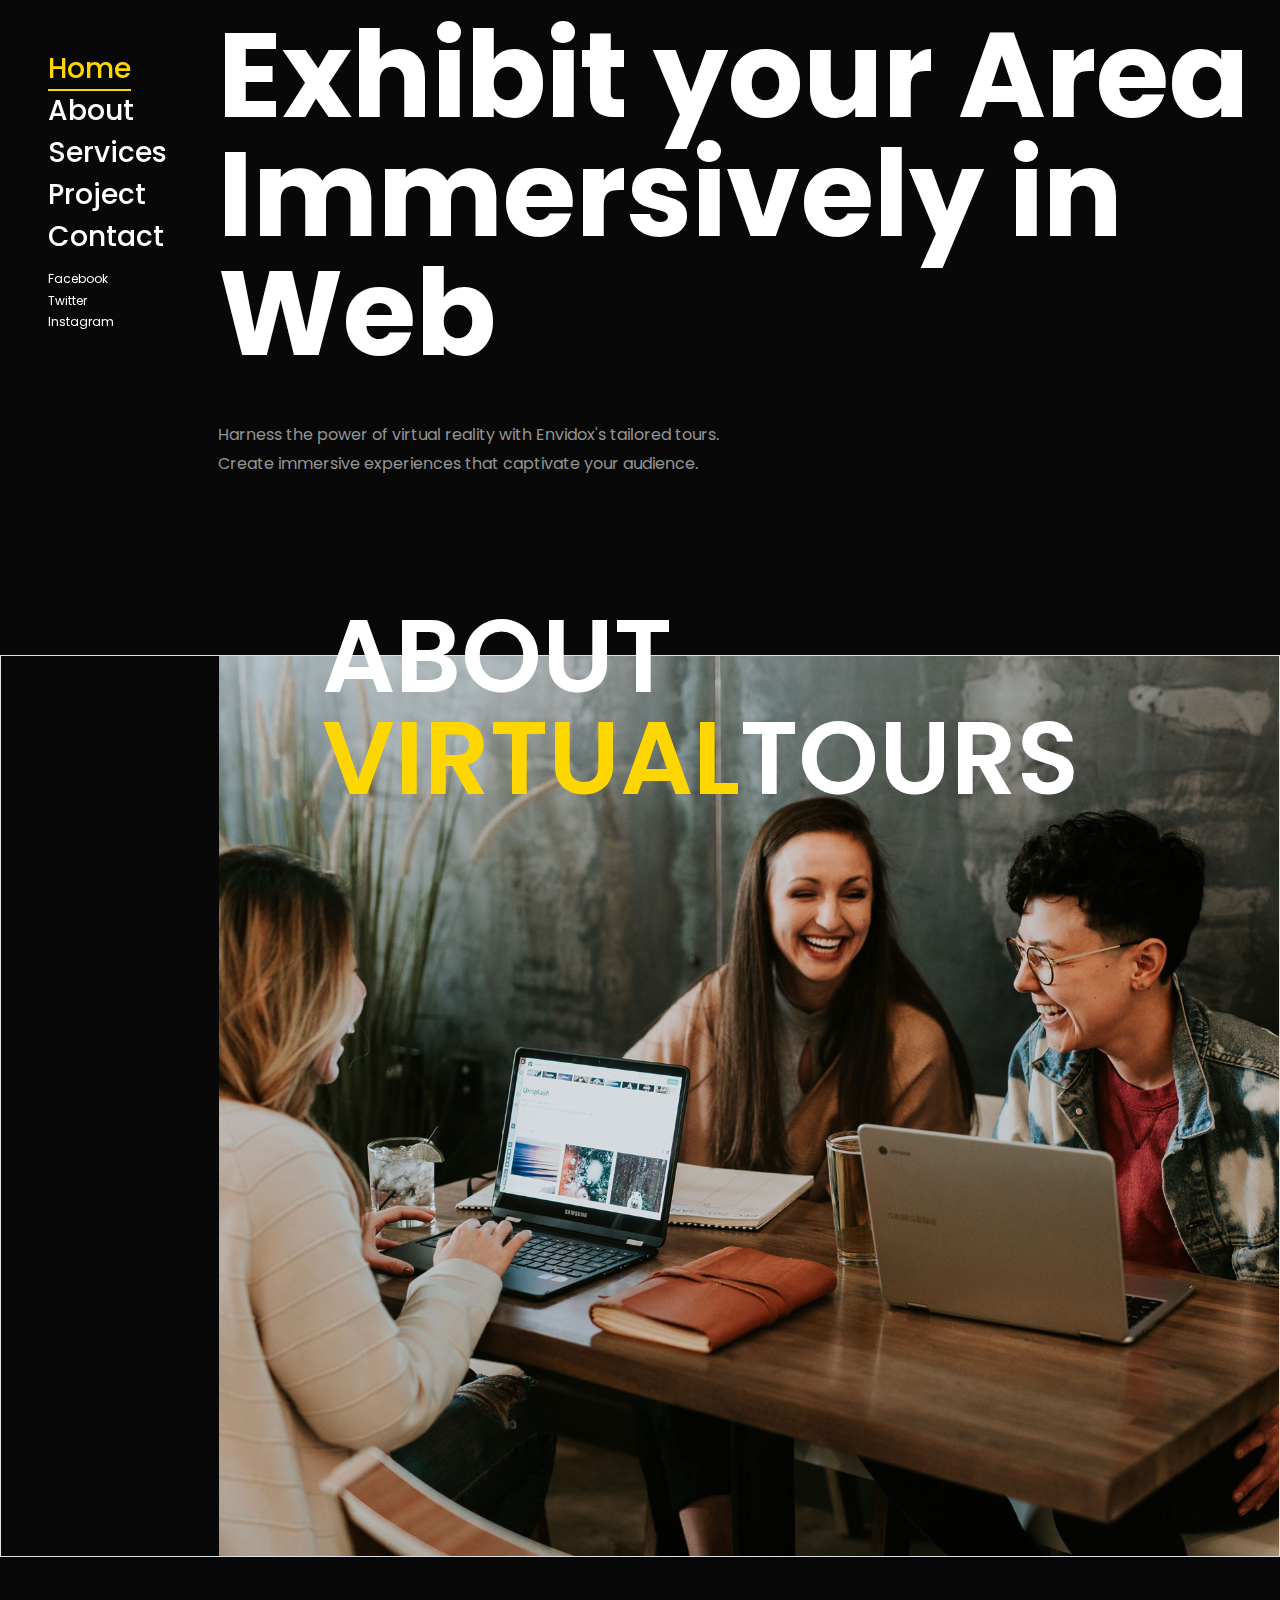
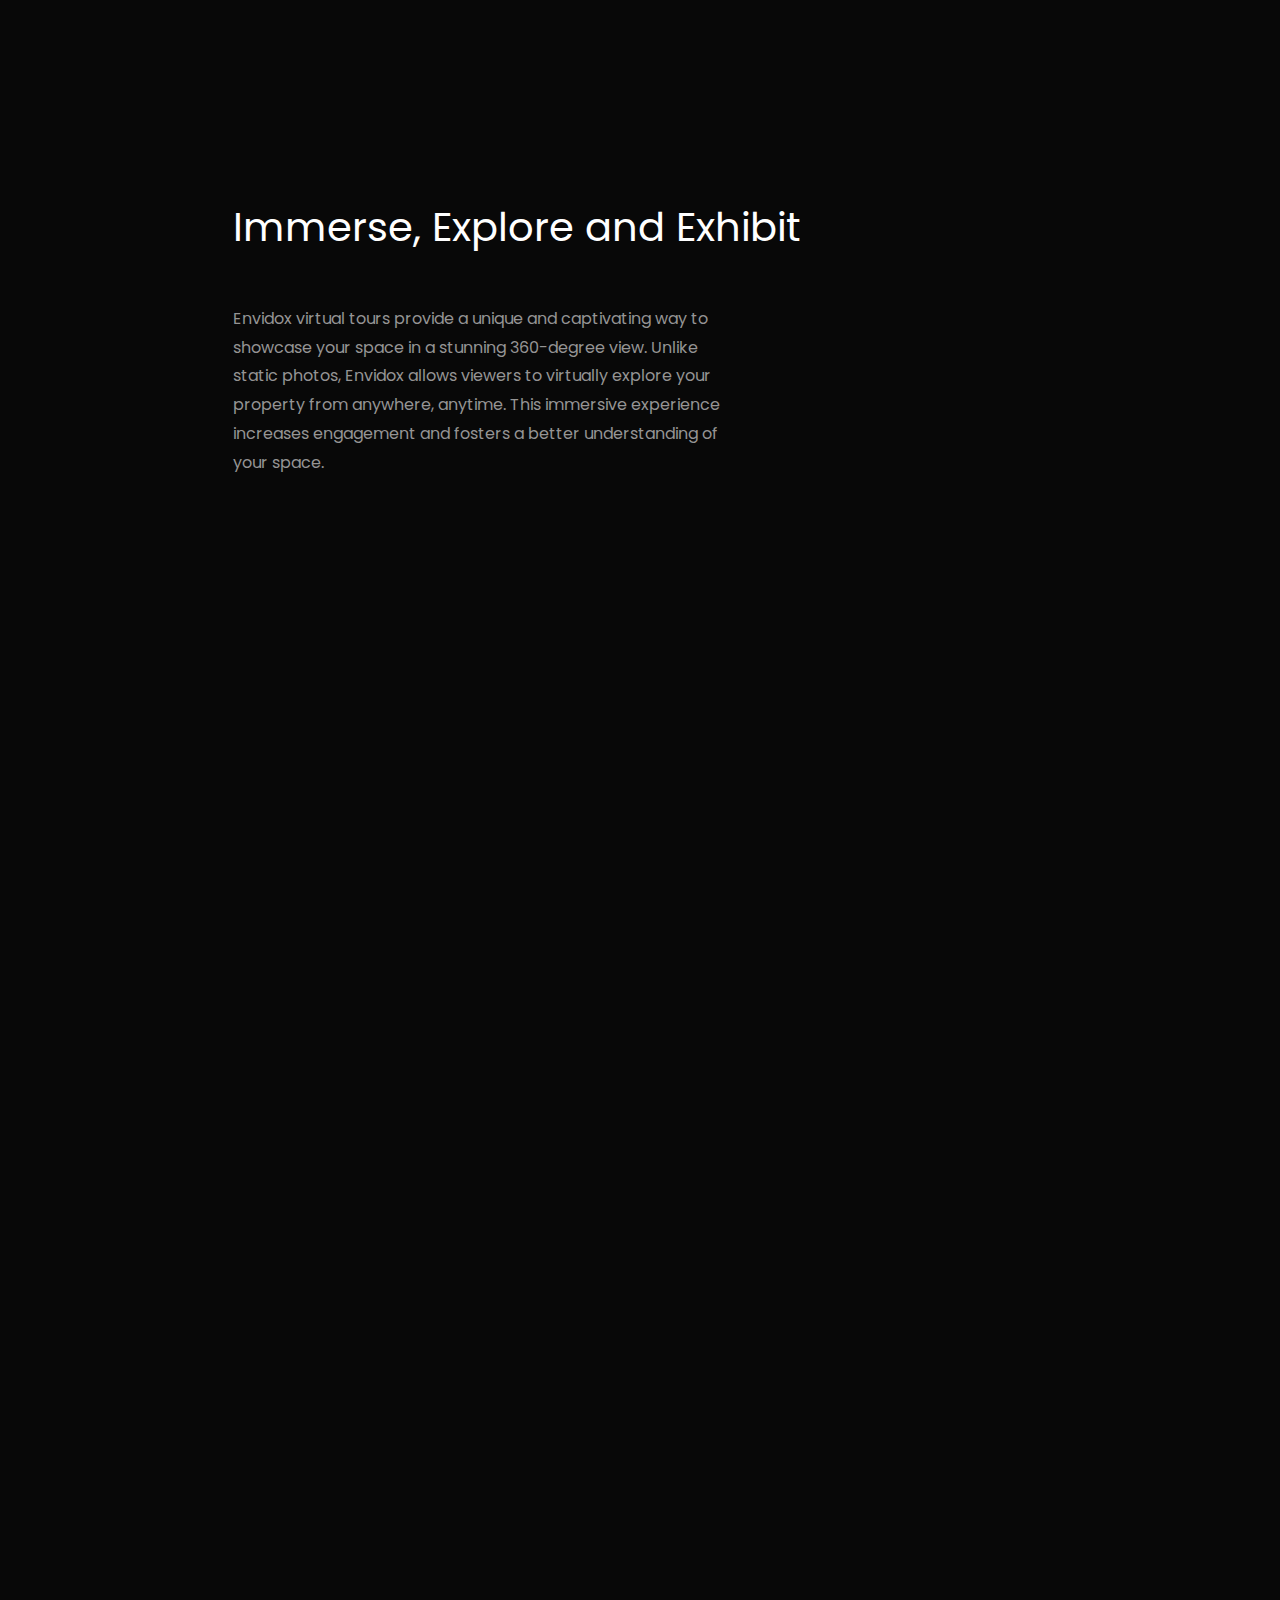
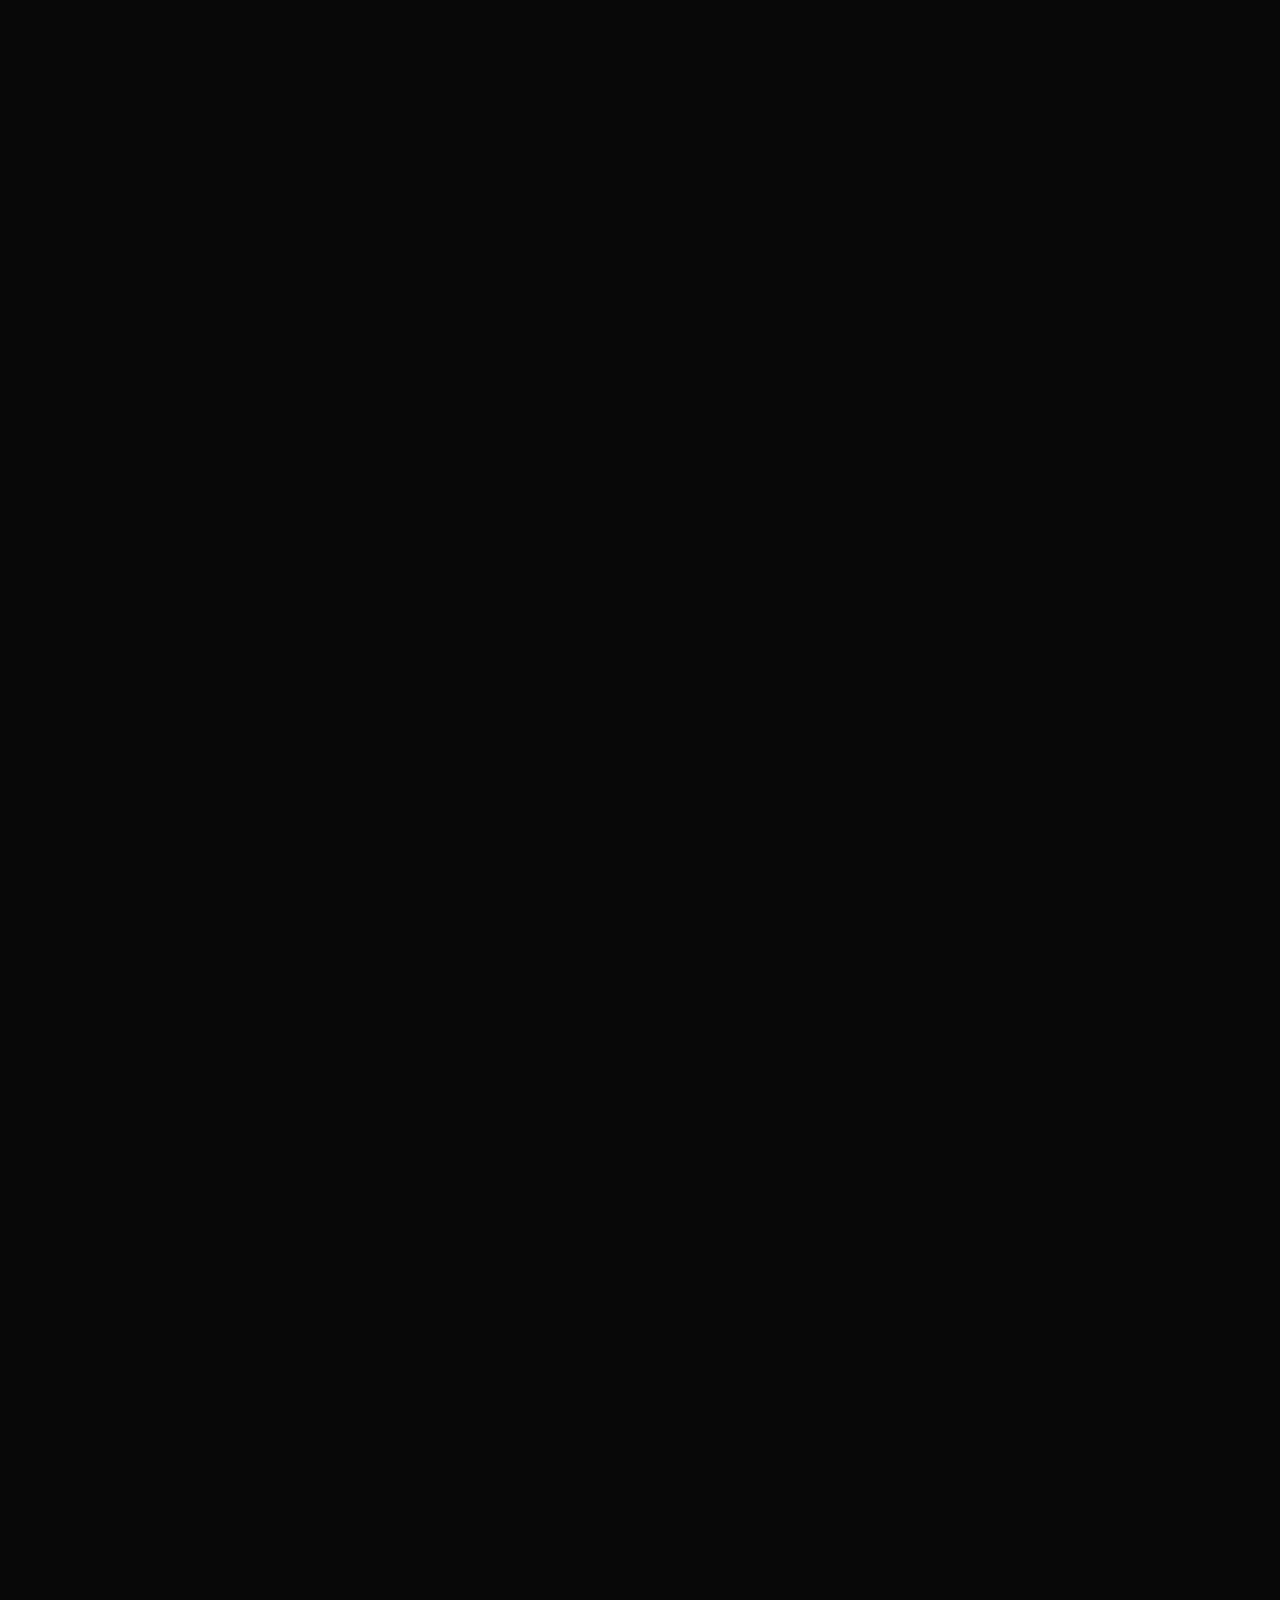
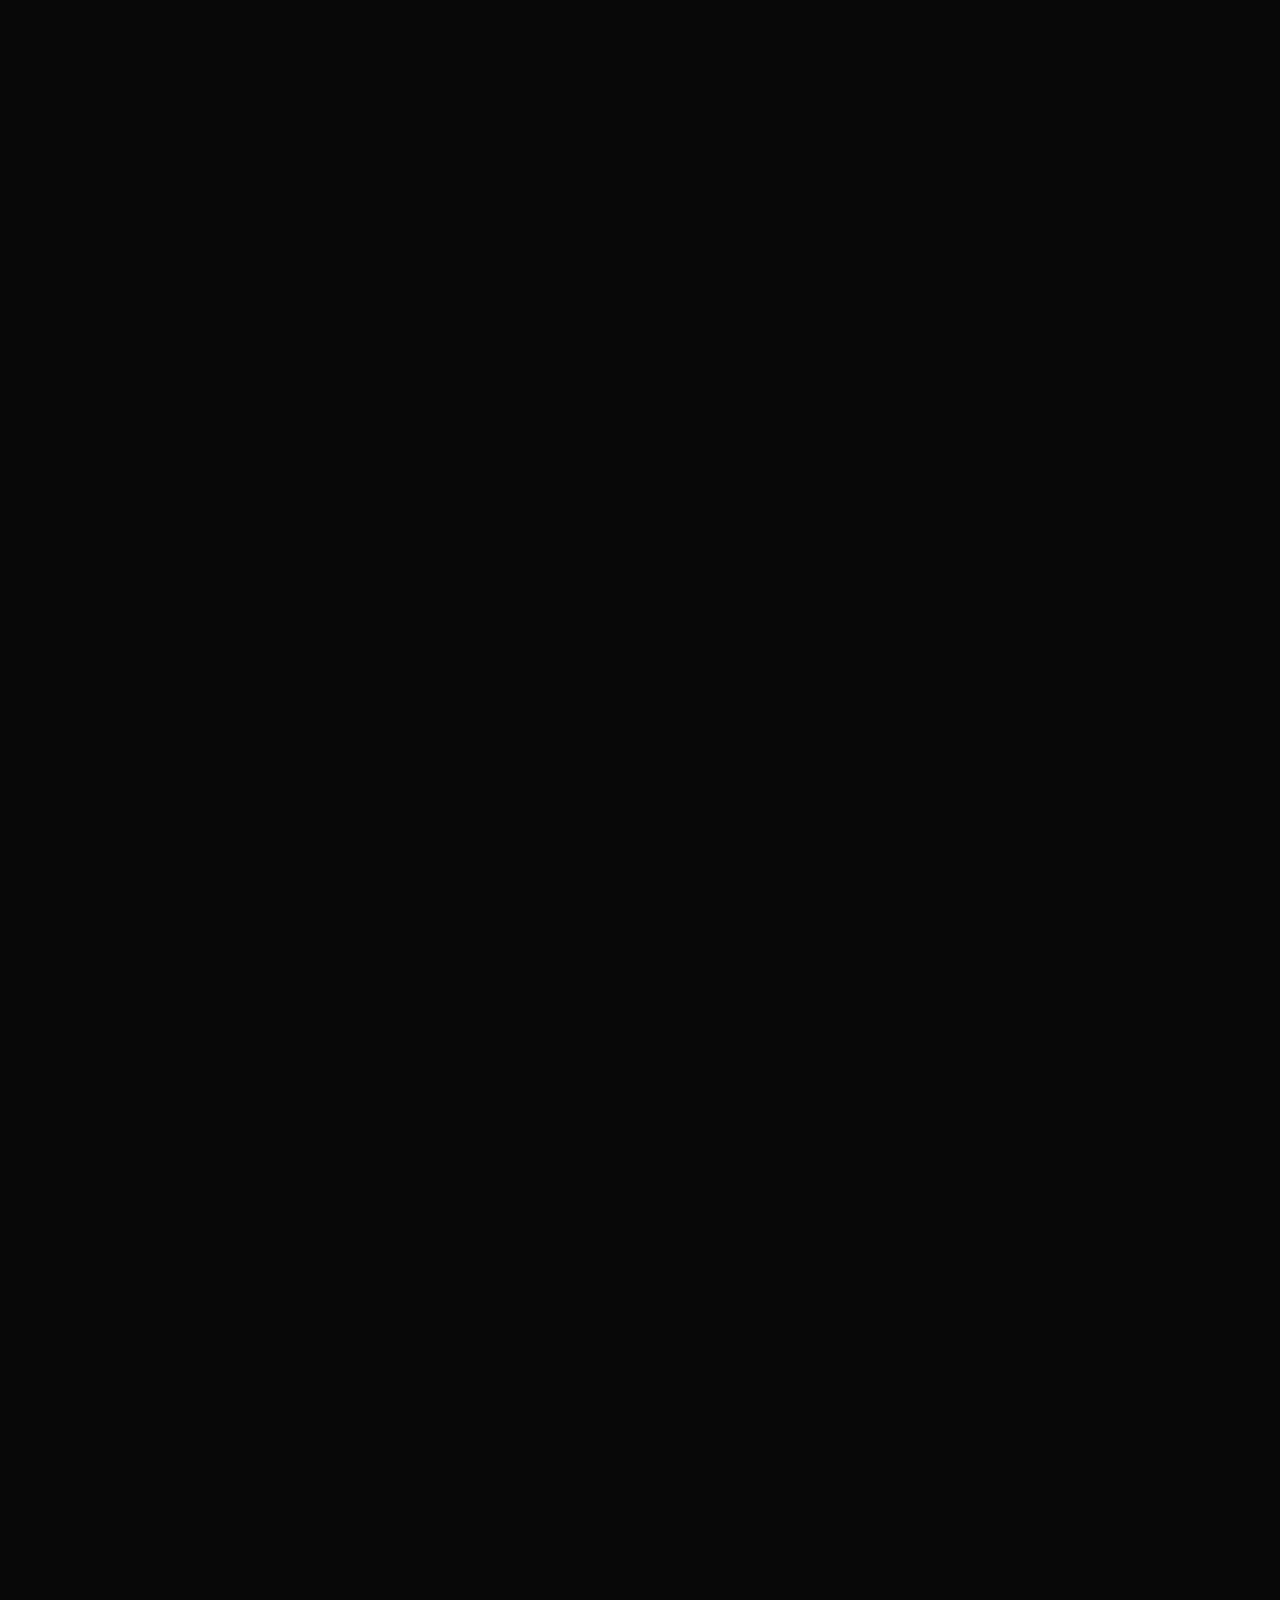
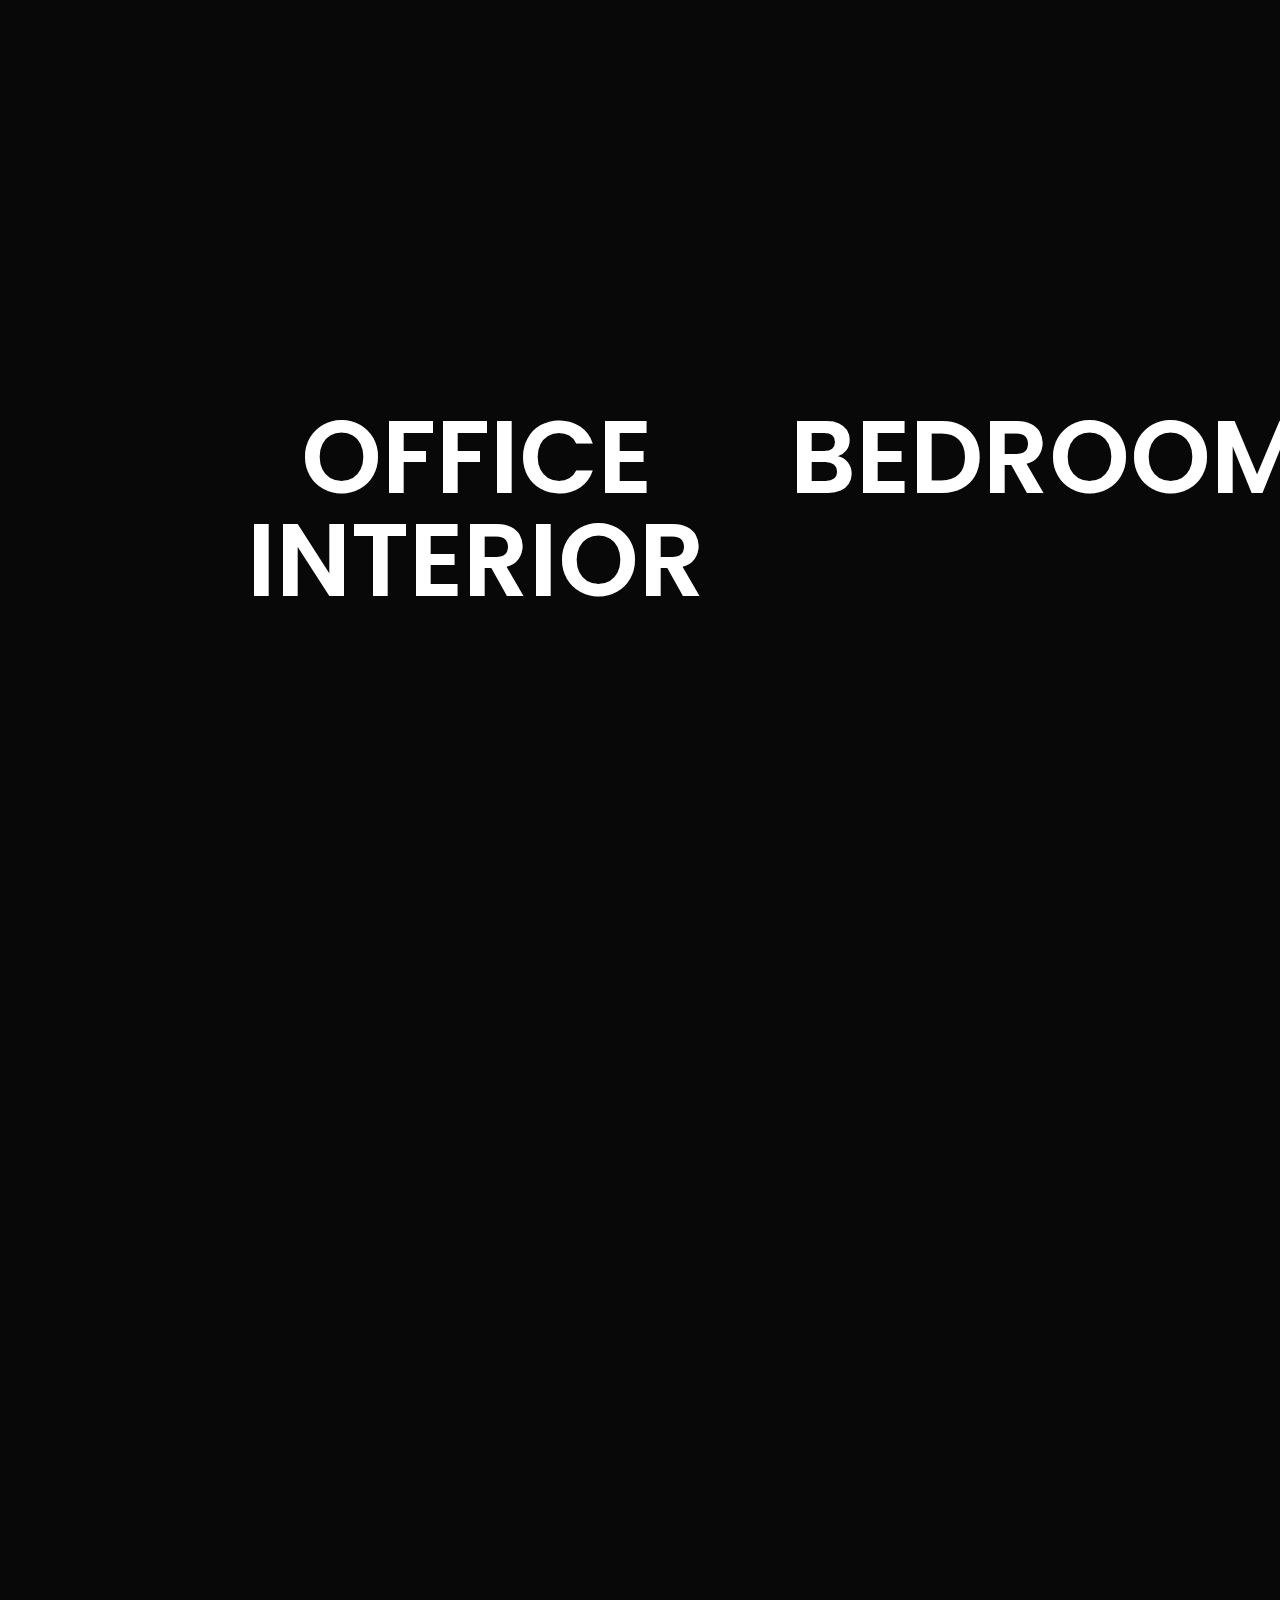
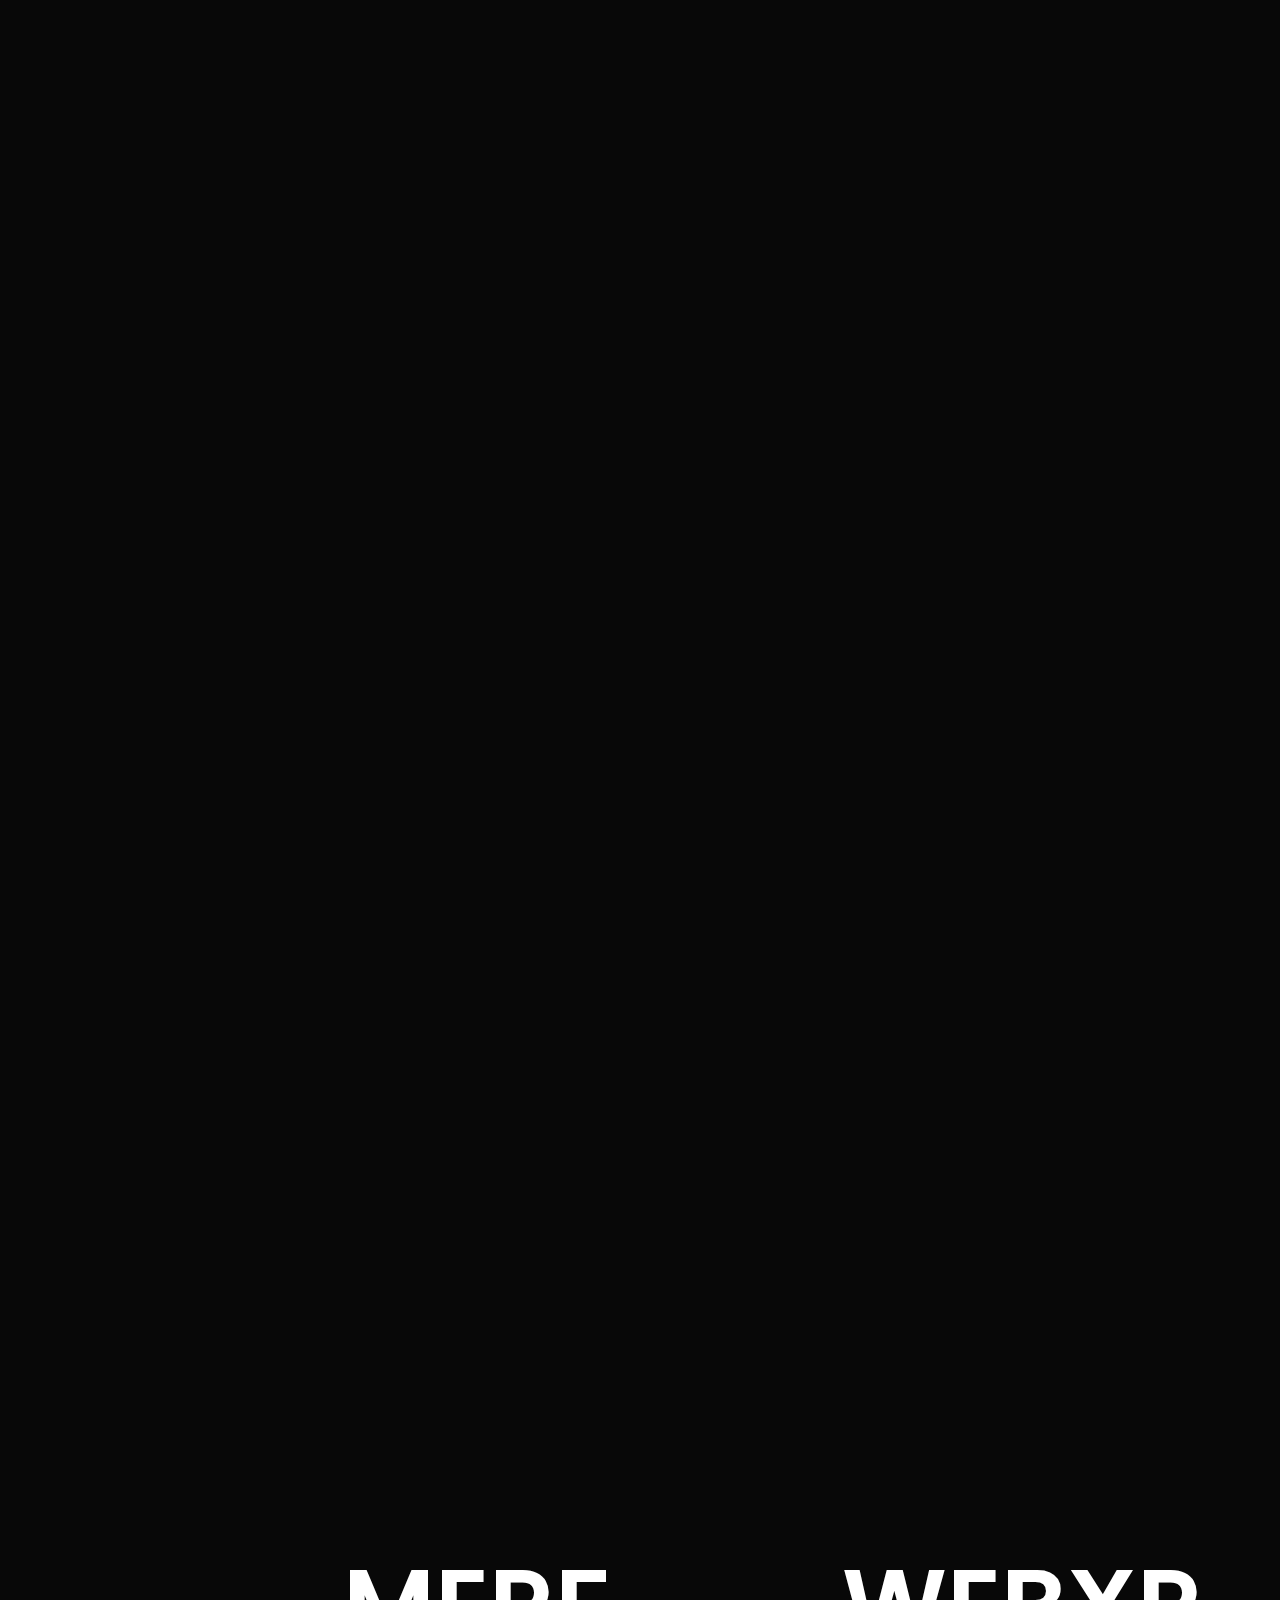
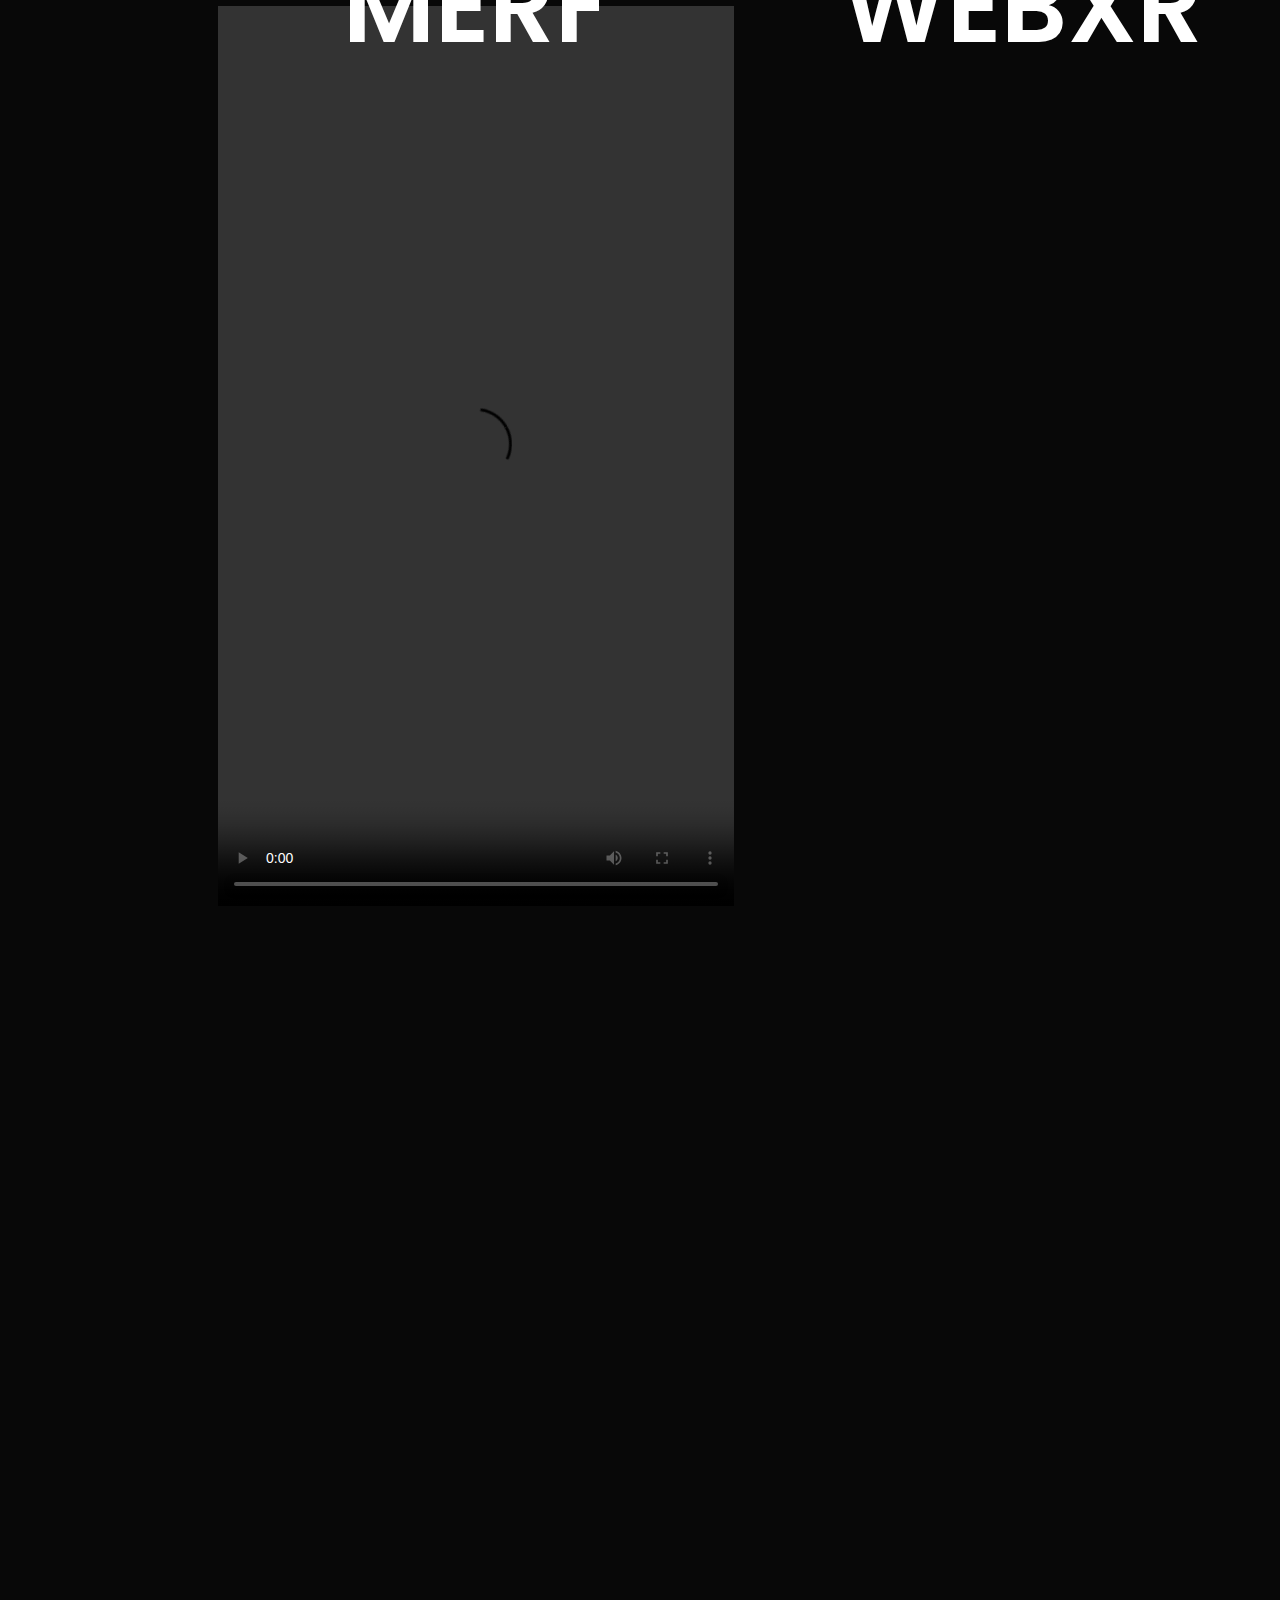
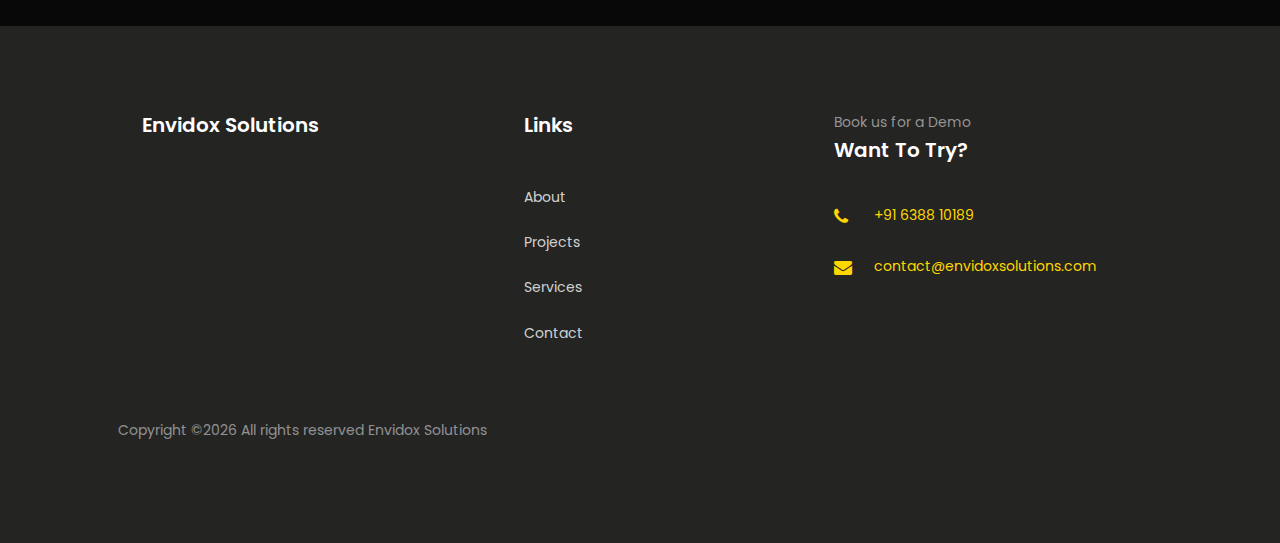
==== commit cff21e4d: "Update index.html" ====
--- a/index.html
+++ b/index.html
@@ -252,7 +252,7 @@
 					</div>
 
 					<div class="col-md-5 project">
-						<div class="img js-fullheight" style="background-image: url(https://www.google.com/url?sa=i&url=https%3A%2F%2F360nash.com%2Fnews%2Ffrom-virtual-to-reality-how-3d-virtual-house-tours-help-homebuyers-visualize-their-dream-home&psig=AOvVaw14ox0sww8VuqB1umFQYD0o&ust=1718356989988000&source=images&cd=vfe&opi=89978449&ved=0CBIQjRxqFwoTCJju-eKg2IYDFQAAAAAdAAAAABAJ);">
+						<div class="img js-fullheight" style="background-image: url("https://www.google.com/url?sa=i&url=https%3A%2F%2F360nash.com%2Fnews%2Ffrom-virtual-to-reality-how-3d-virtual-house-tours-help-homebuyers-visualize-their-dream-home&psig=AOvVaw14ox0sww8VuqB1umFQYD0o&ust=1718356989988000&source=images&cd=vfe&opi=89978449&ved=0CBIQjRxqFwoTCJju-eKg2IYDFQAAAAAdAAAAABAJ);">
 						<div class="text text-2 text-center">
 								<h2><a href="https://sreejithshr.github.io/Vtoursamples-bedroom/">WebXR</a></h2>
 							</div>
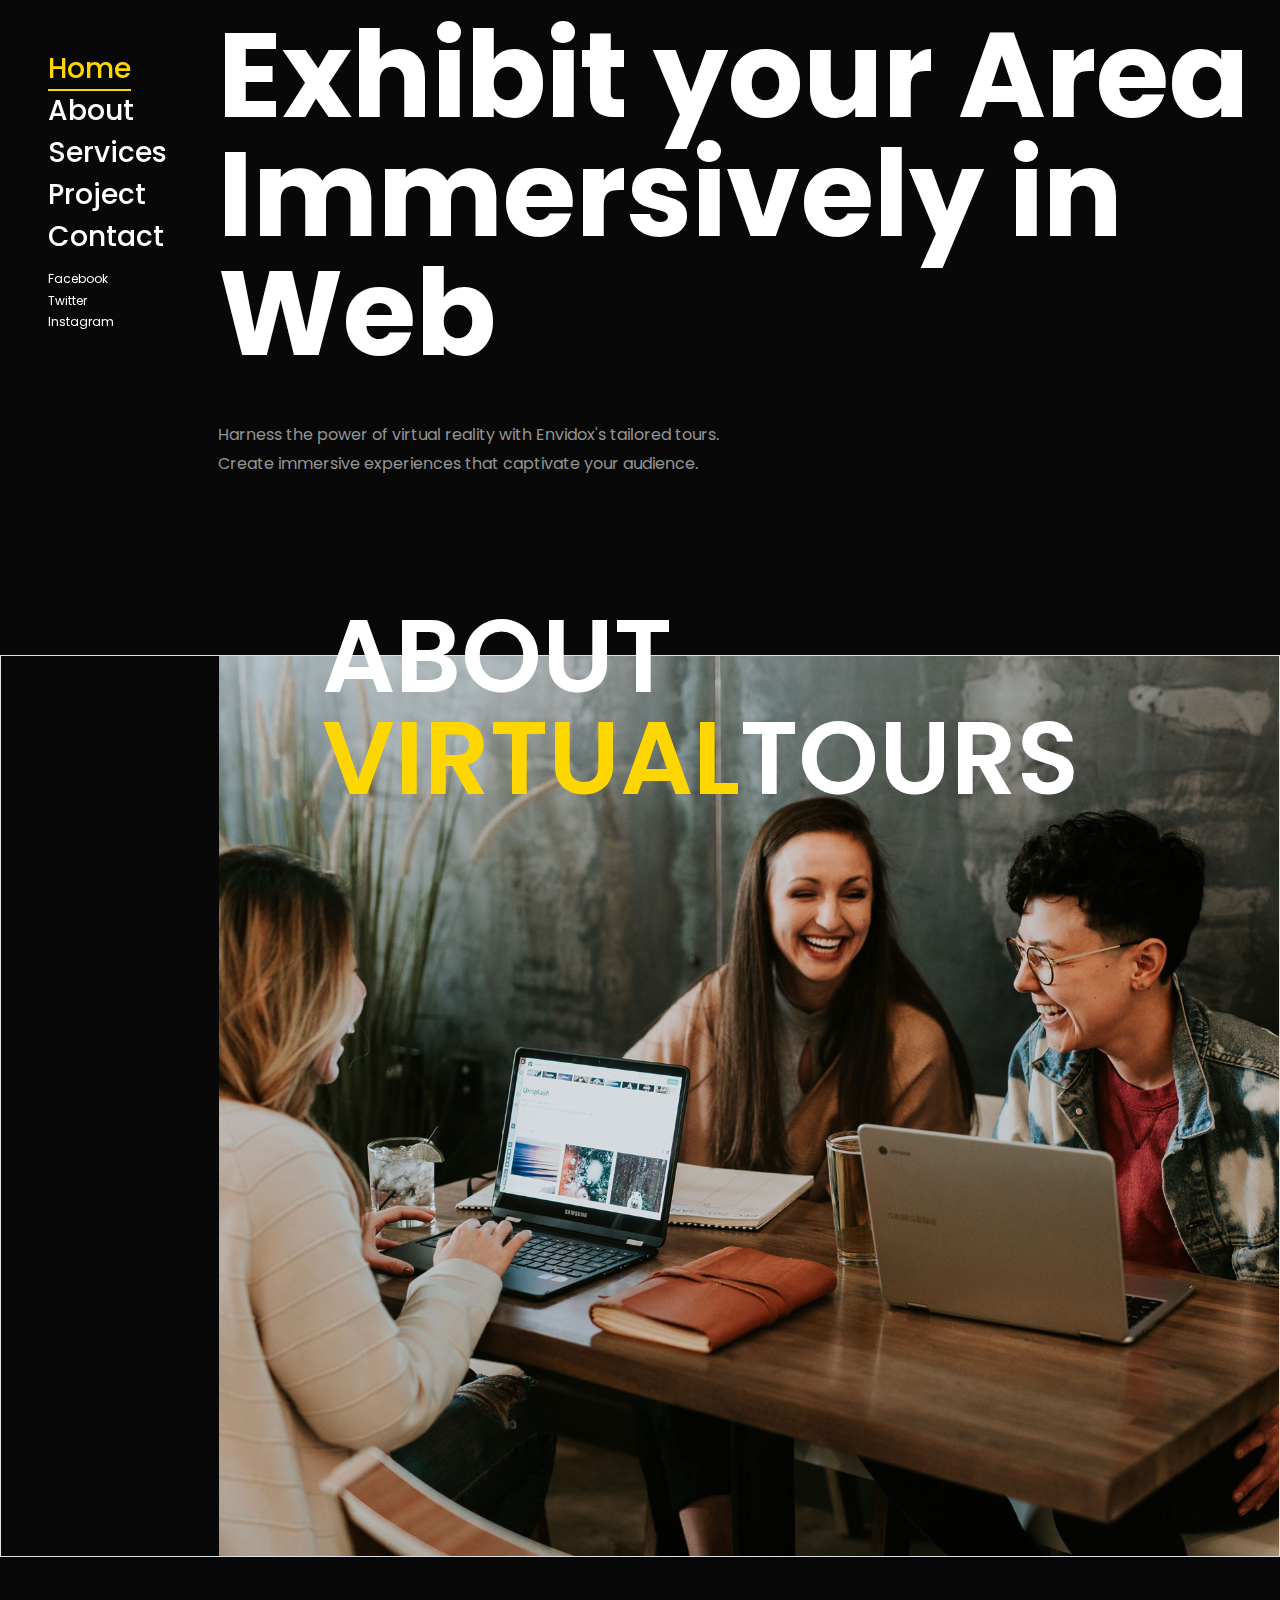
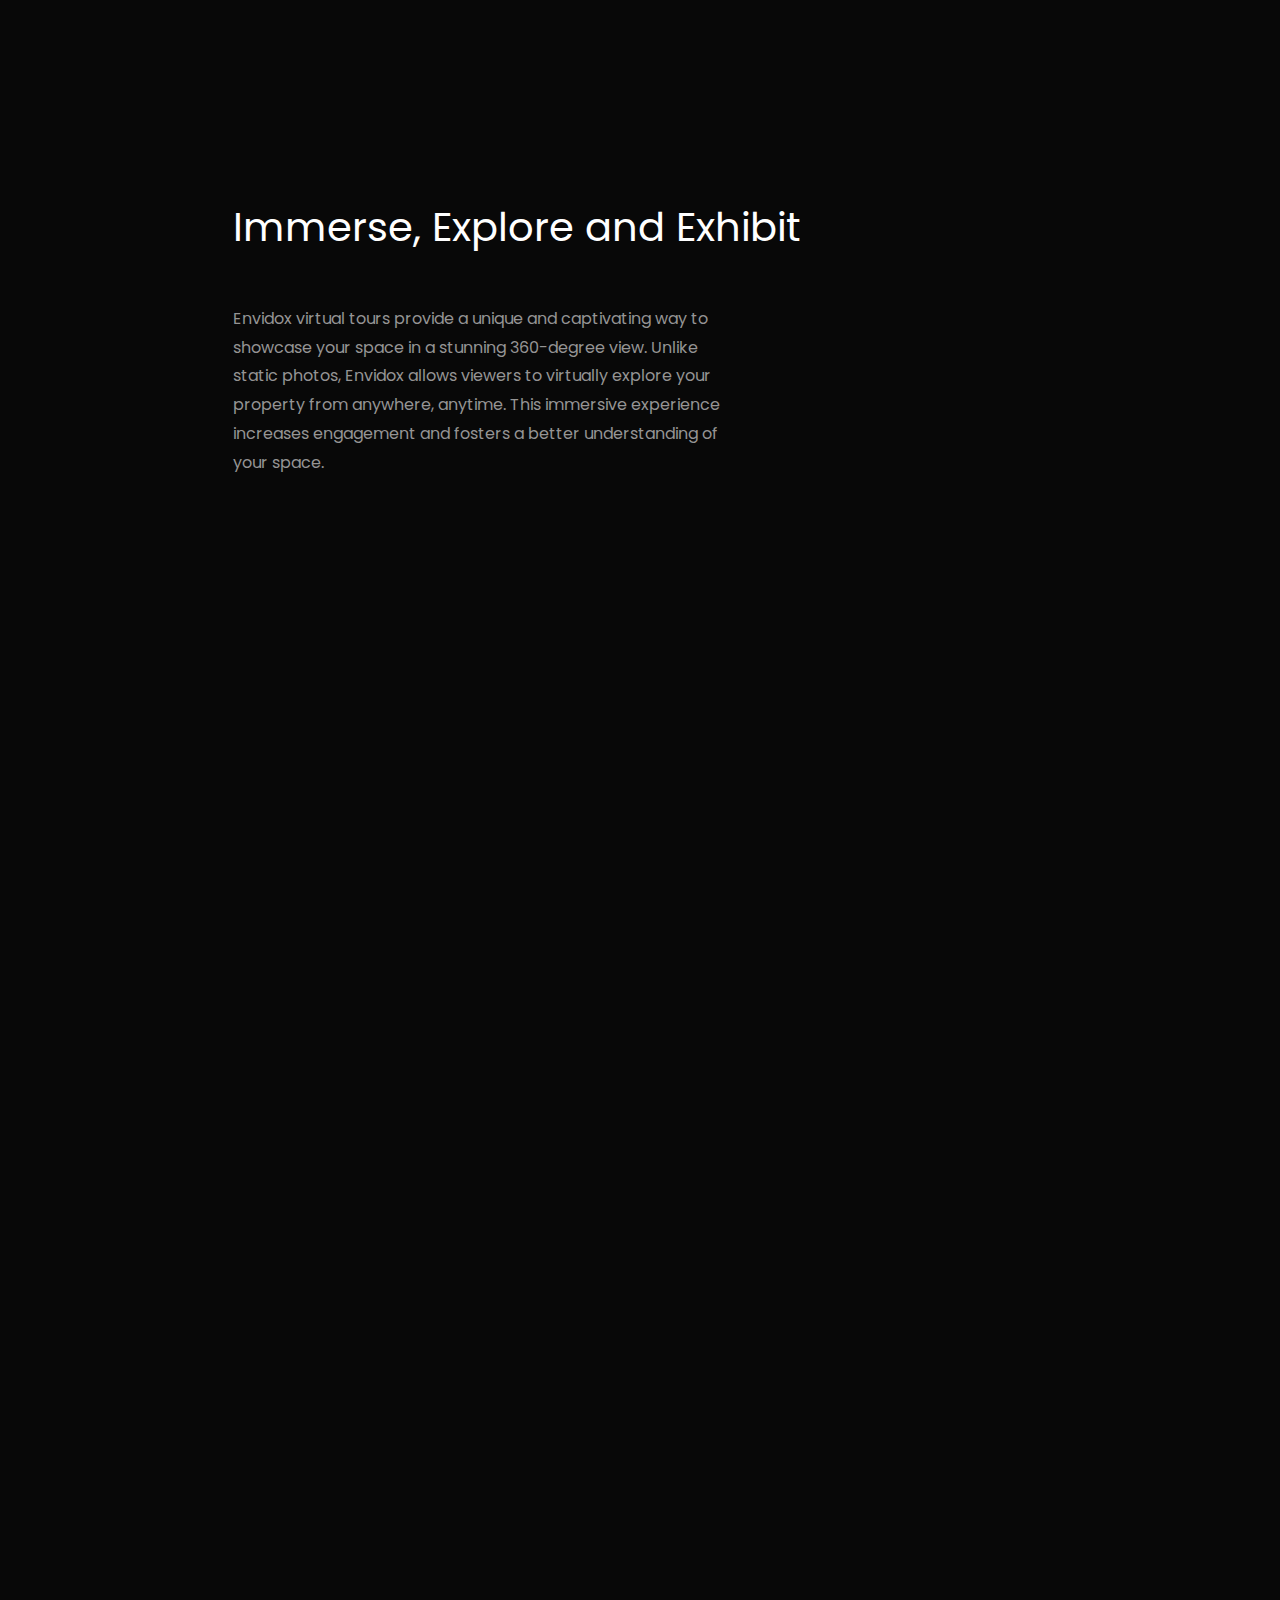
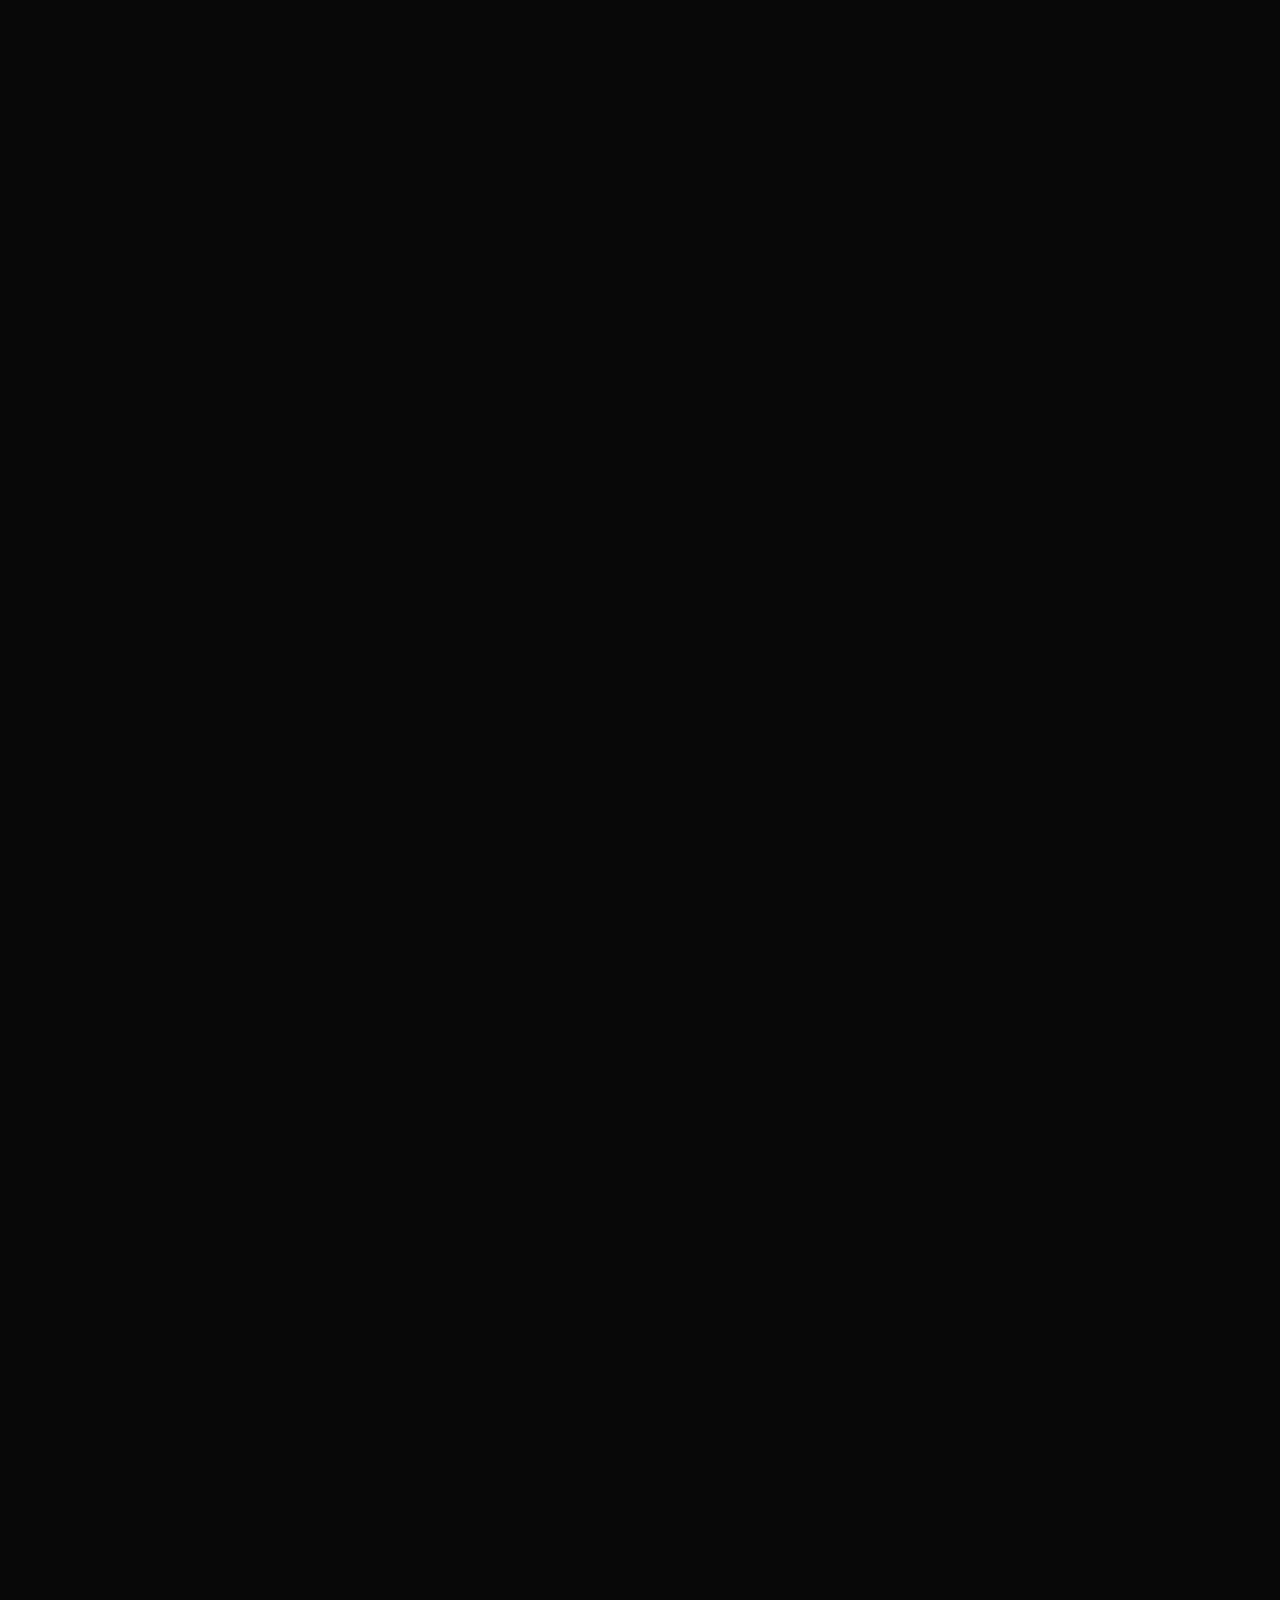
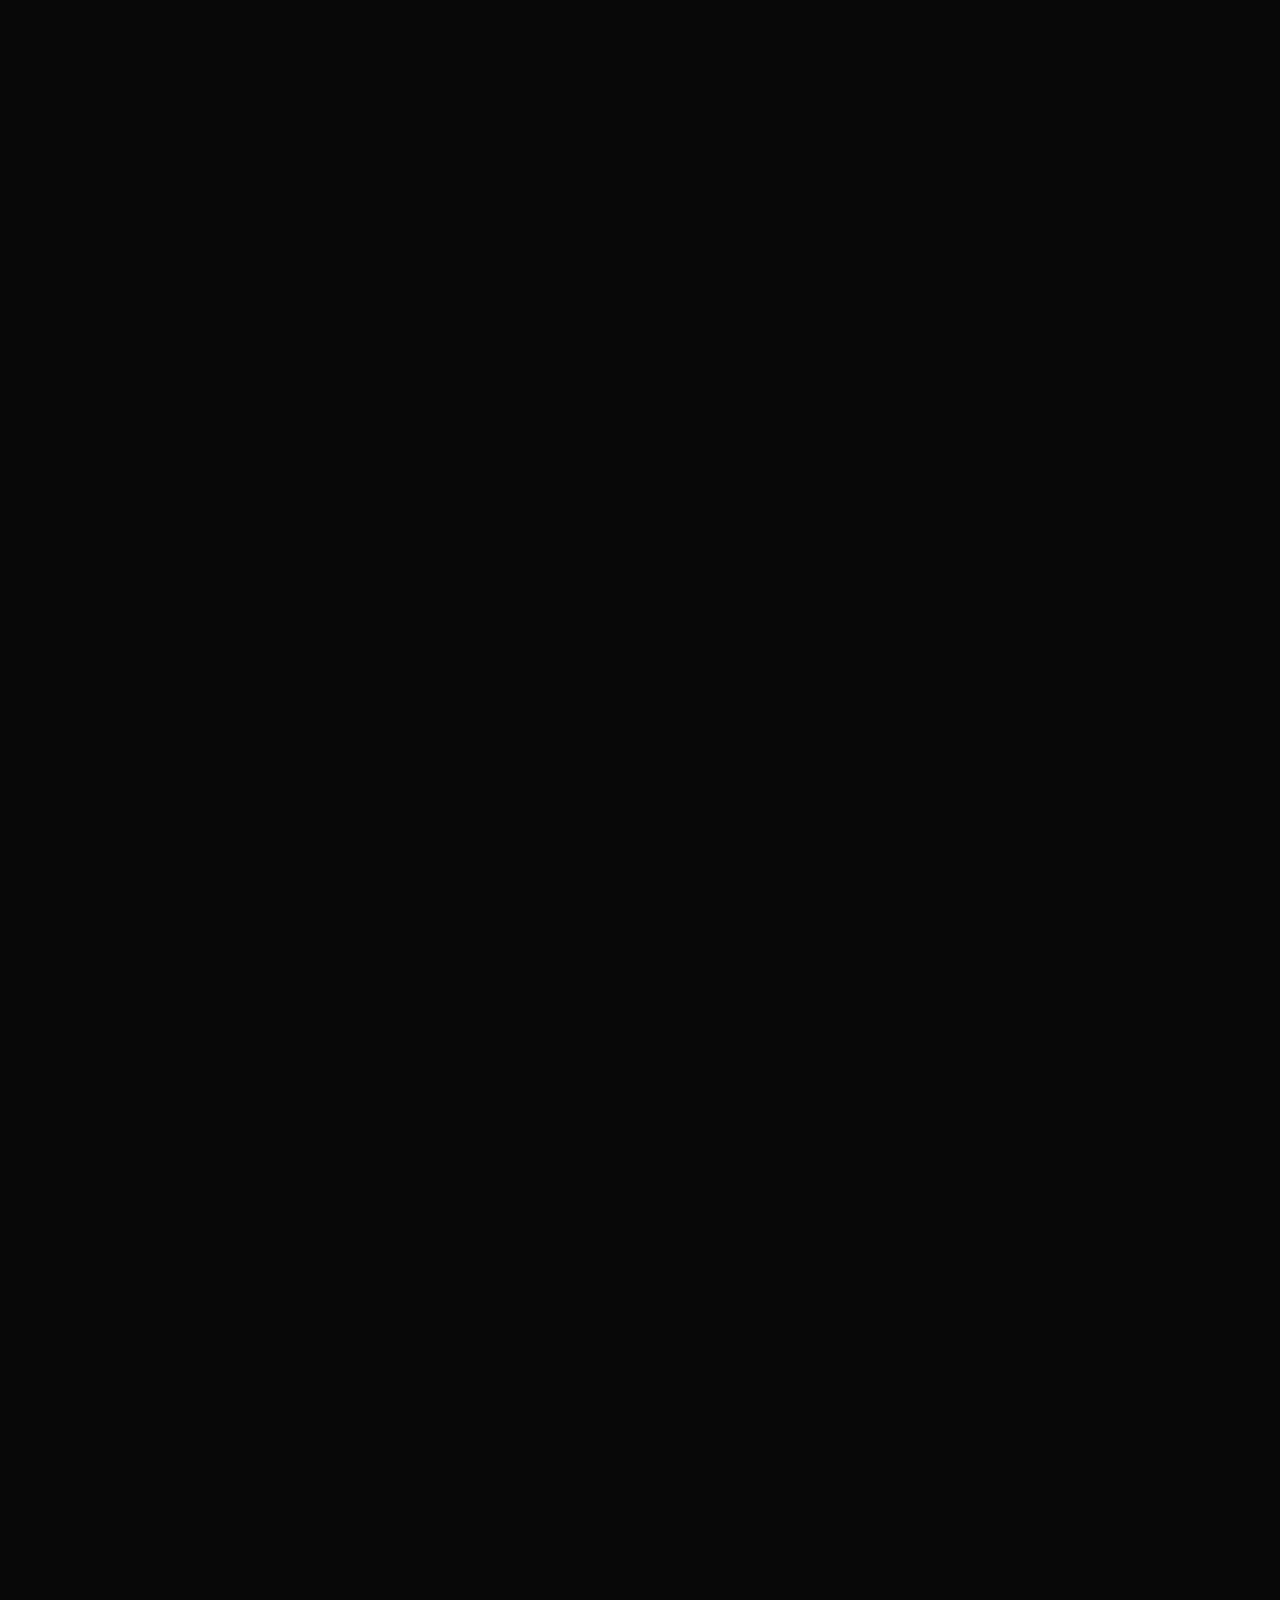
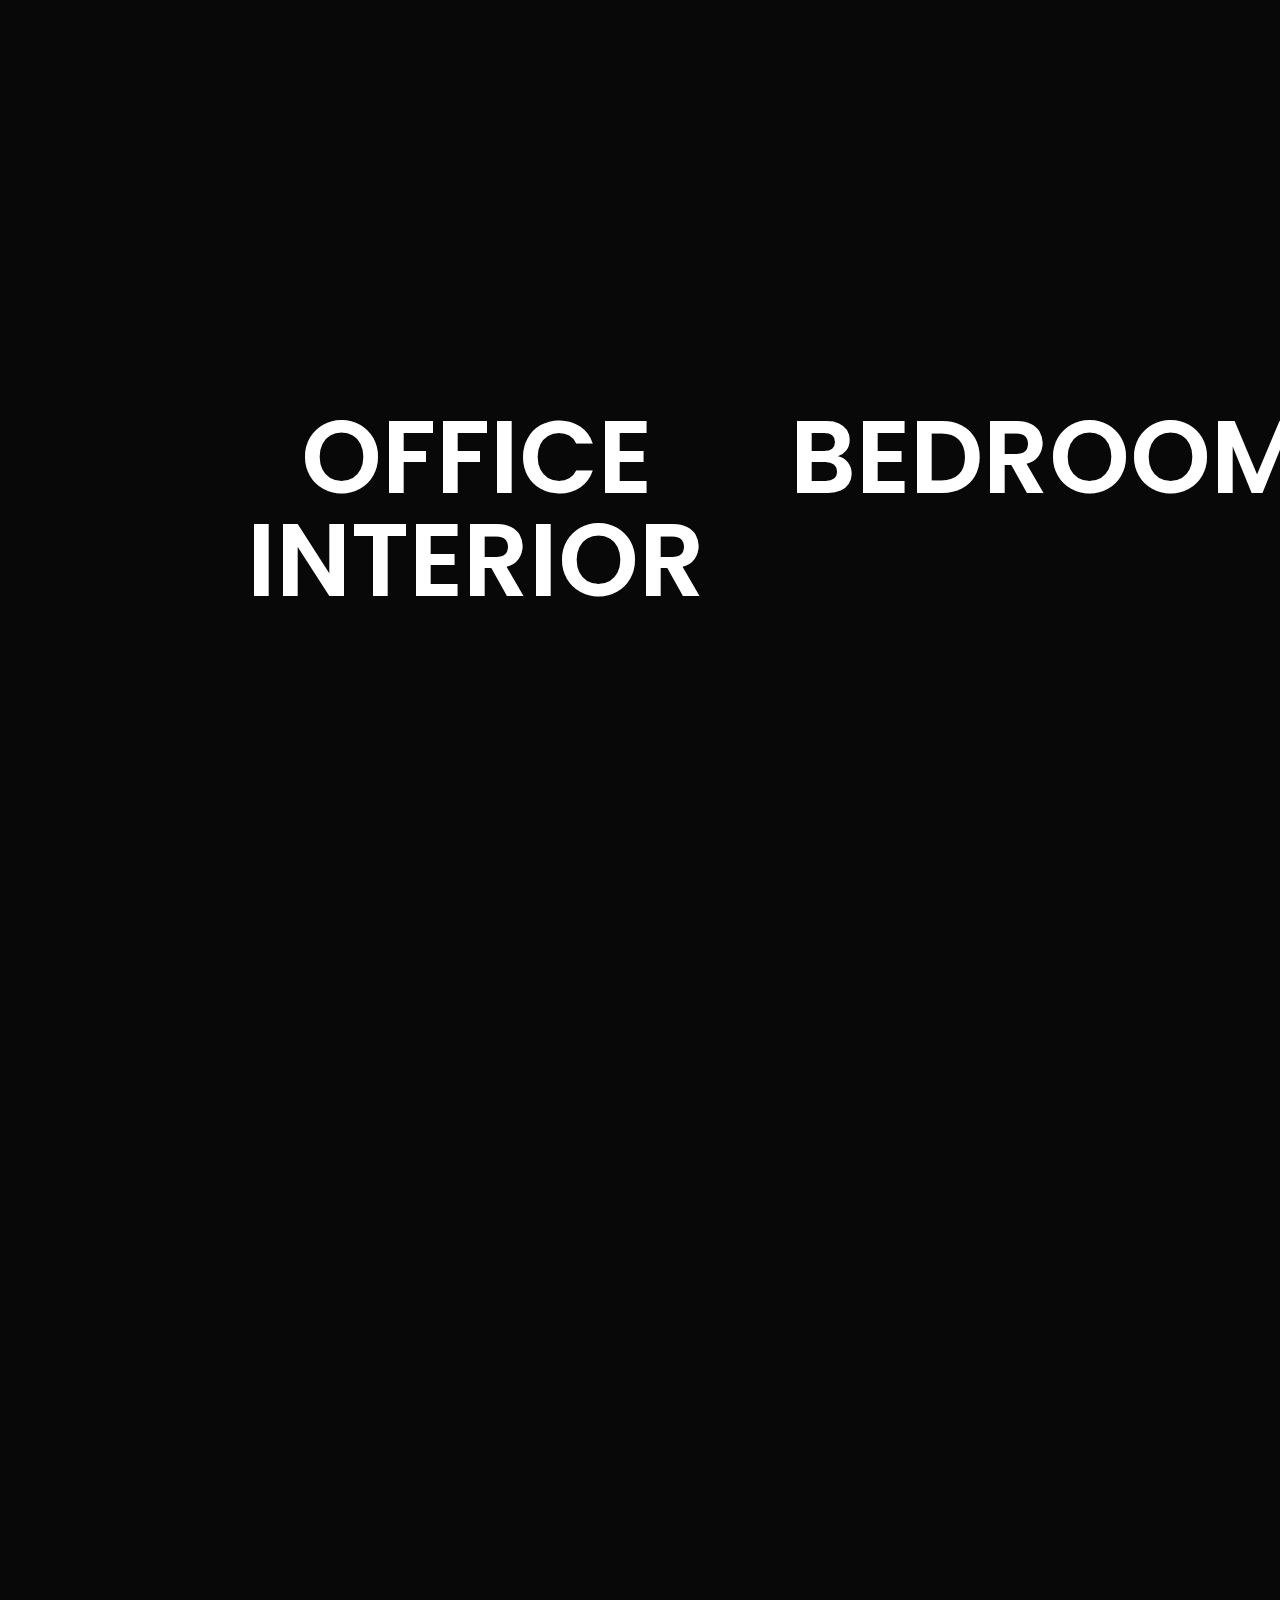
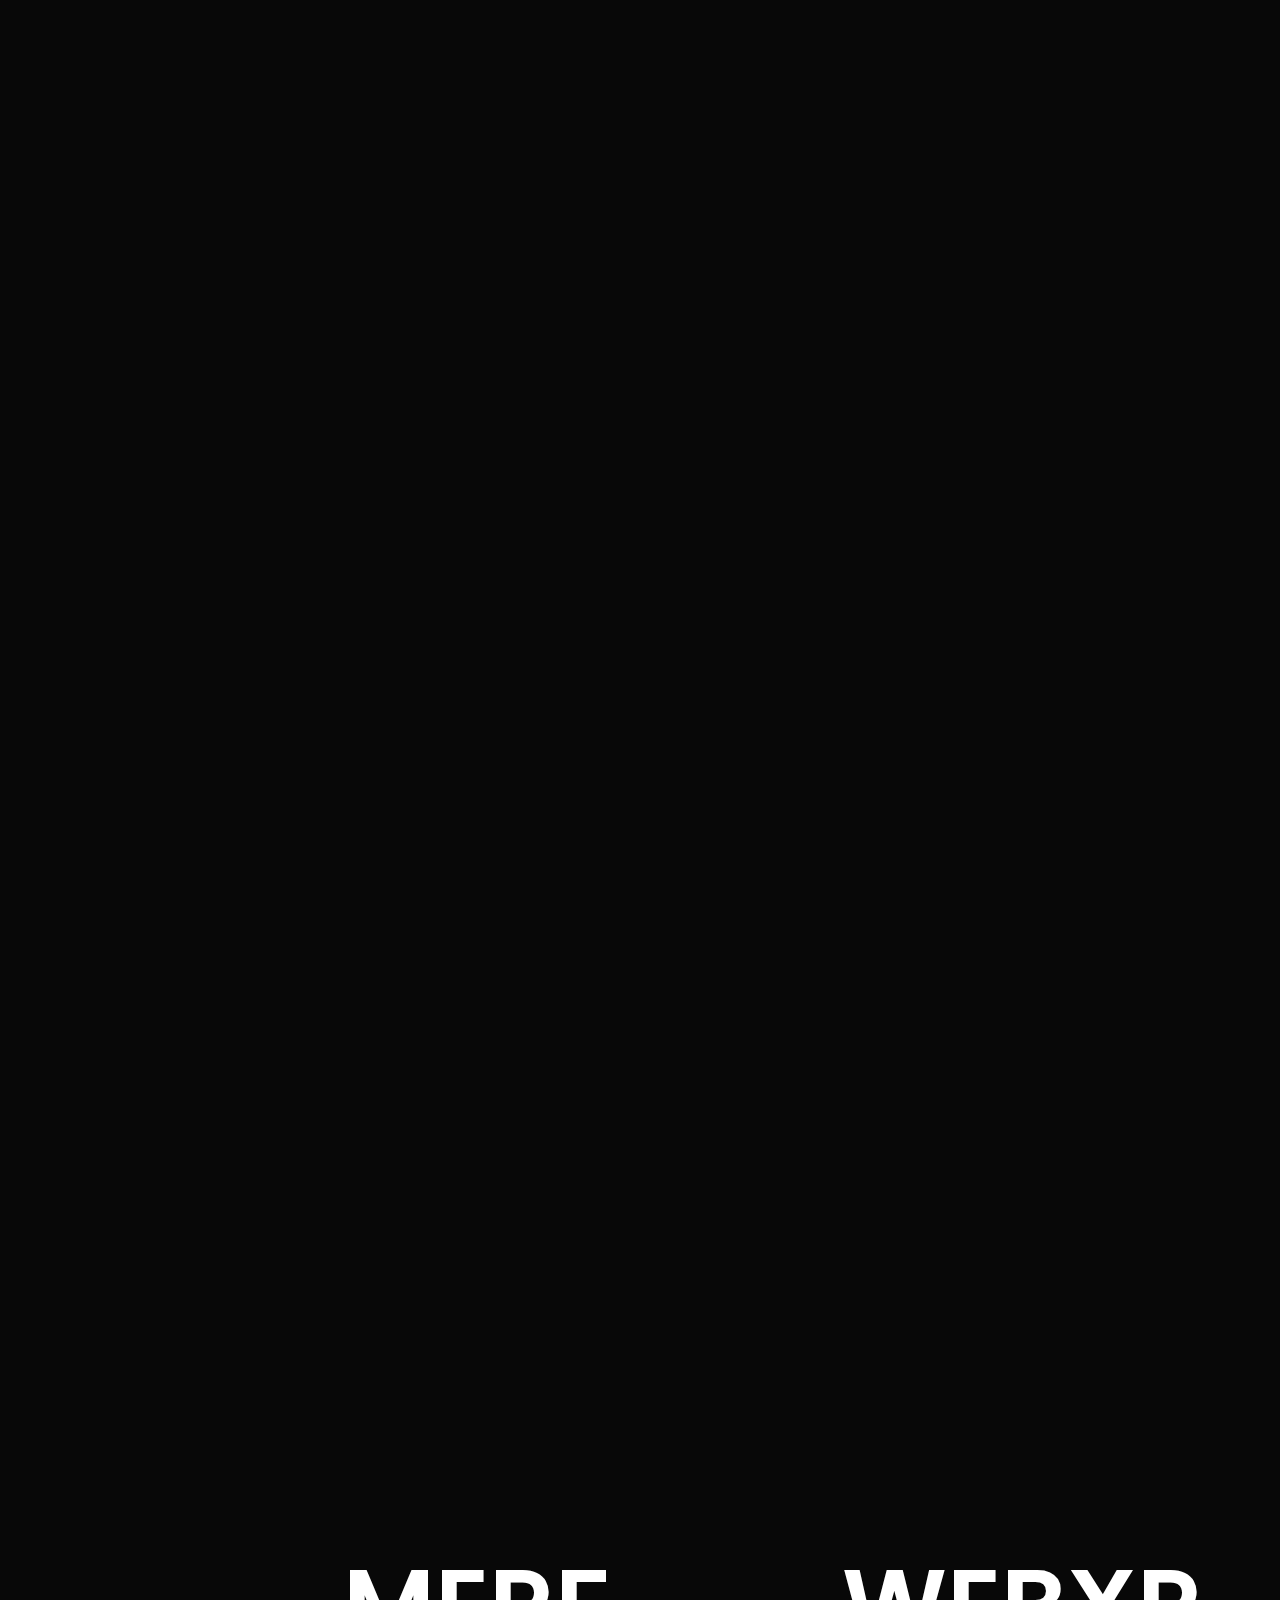
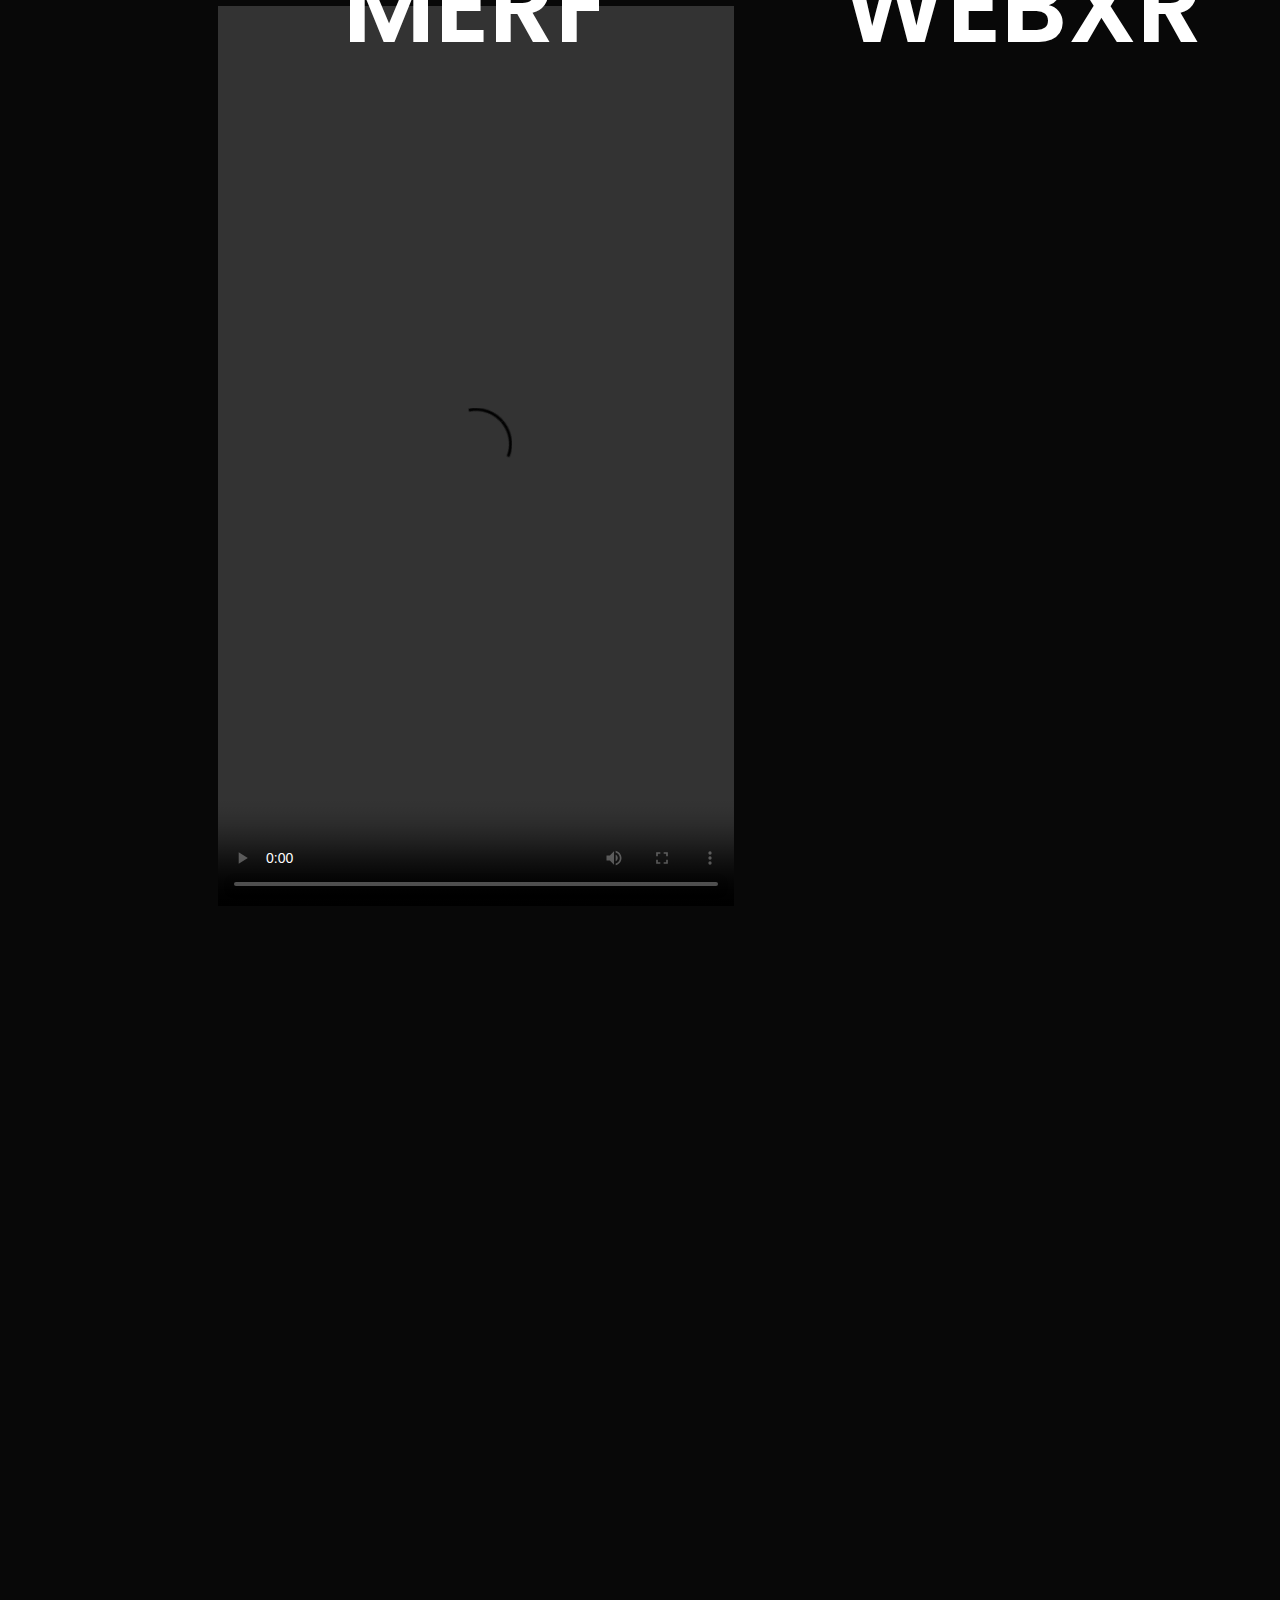
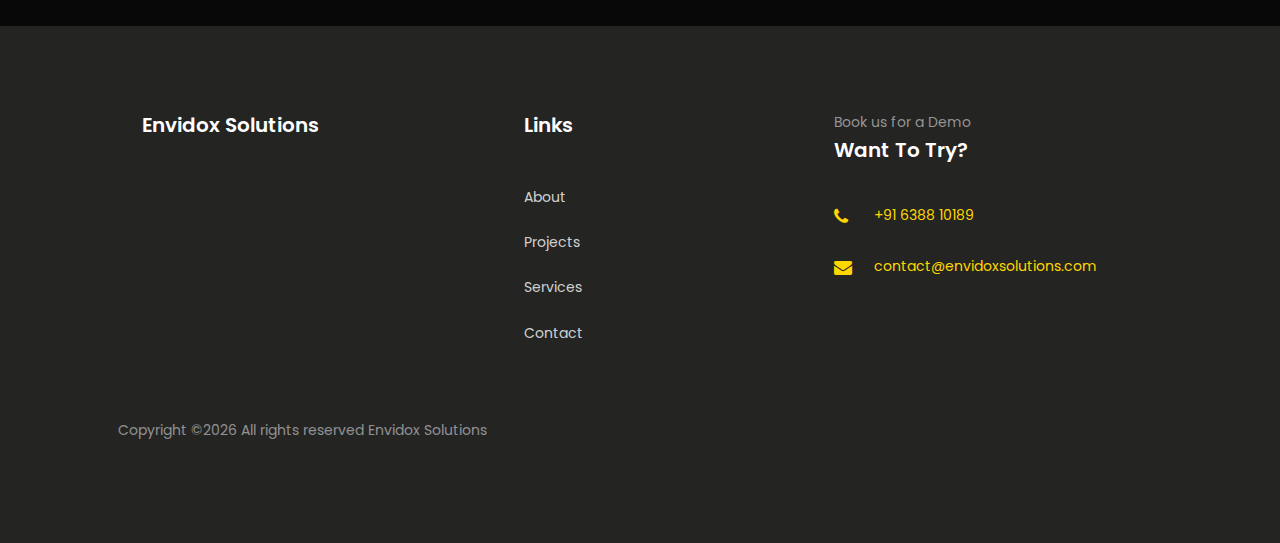
==== commit af9c40b4: "Update index.html" ====
--- a/index.html
+++ b/index.html
@@ -149,7 +149,7 @@
 			            
 			            <p class="">Create Immersive and Innovative Technology With Envidox </p>
 			            <p>
-			              <img src="https://cdn.glitch.global/11c5ec7d-52af-42a7-a718-7c013a91eeaa/ComfyUI_00509_.png?v=1713176979115" width="100%" alt="" class="img-fluid">
+			              <img src="https://cdn.glitch.global/11c5ec7d-52af-42a7-a718-7c013a91eeaa/ComfyUI_00509_.png?v=1713176979115" width="80%" alt="" class="img-fluid">
 			            </p>
 			            <p>EnviDox Solutions is an innovative digital service company specializing in immersive experiences through the power of AR/VR technology. Our team of experts utilizes cutting-edge technology to create seamless and stunning virtual tours, websites, and other digital solutions that captivate audiences.</p>
 			            <p>With a strong focus on AR/VR services, we enable businesses to showcase their spaces in a whole new dimension. Our immersive virtual tours bring spaces to life, allowing users to explore and interact with environments in an engaging and interactive way.</p>
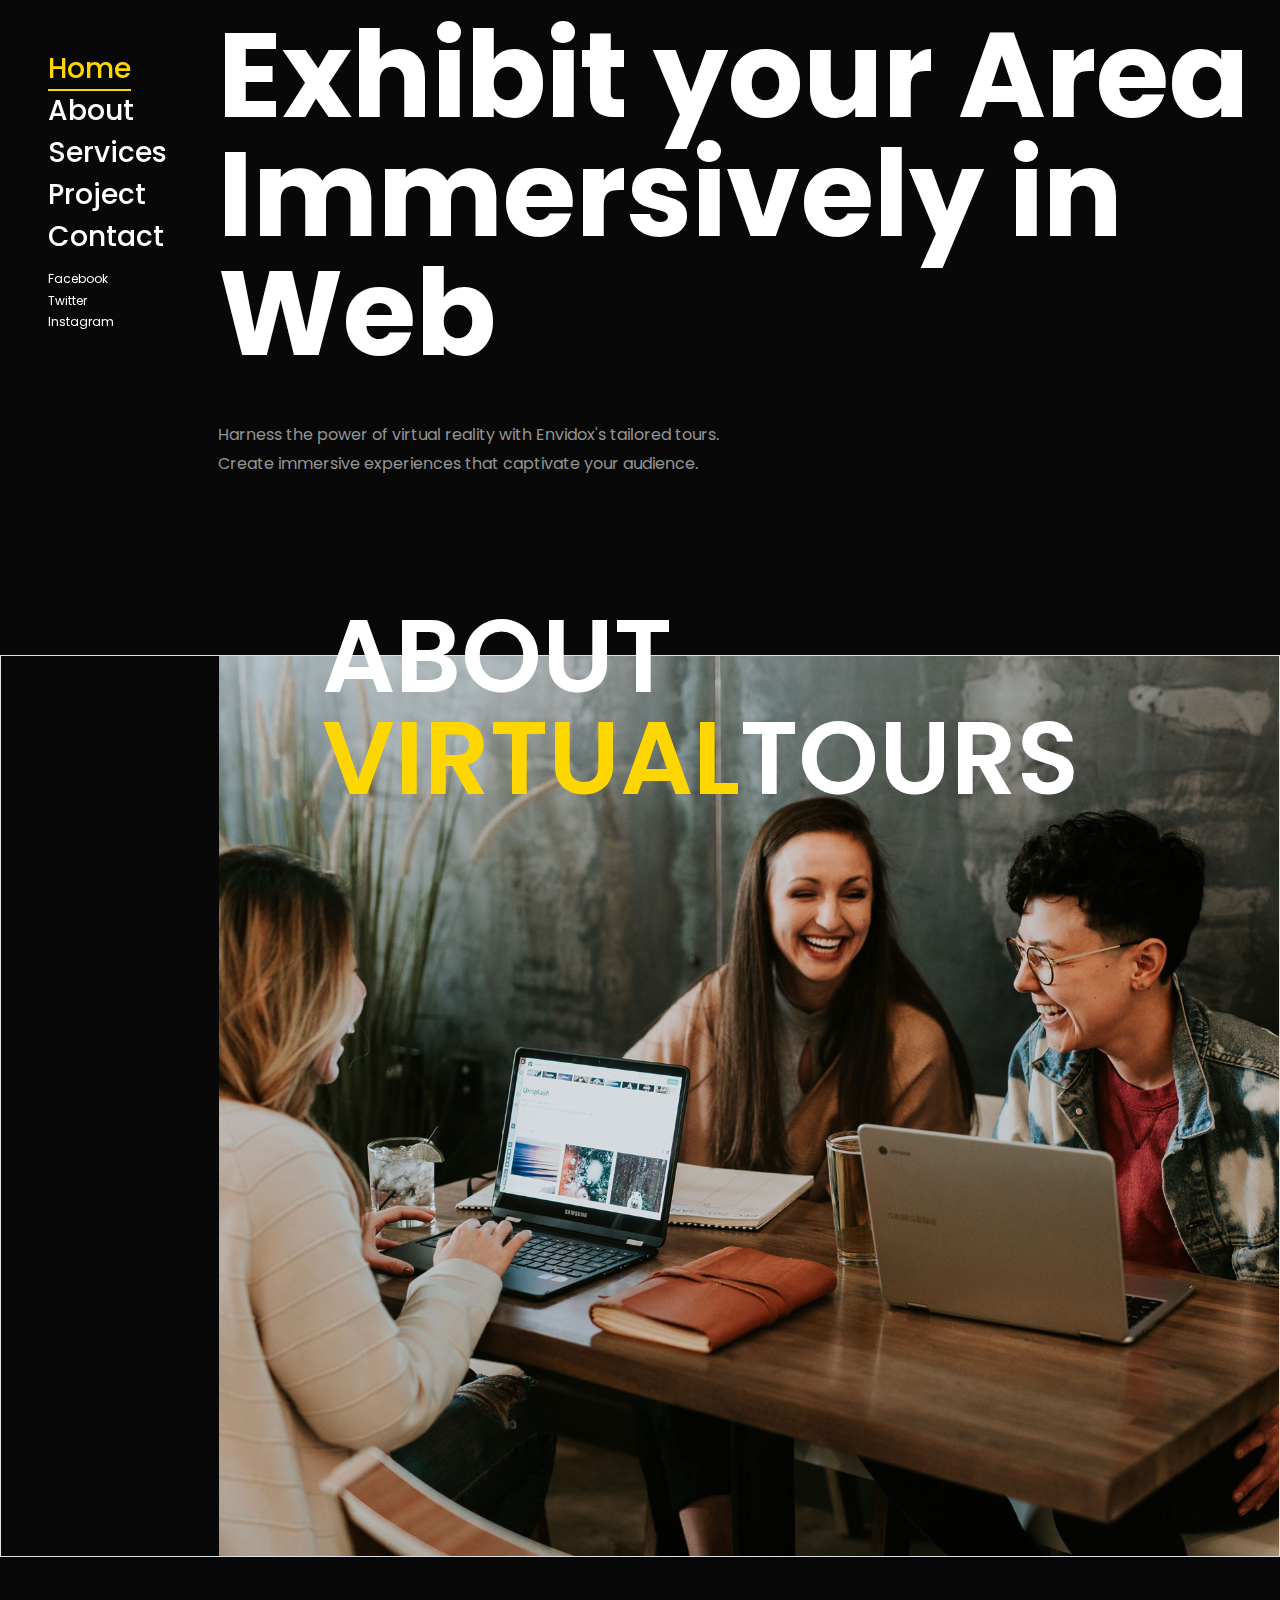
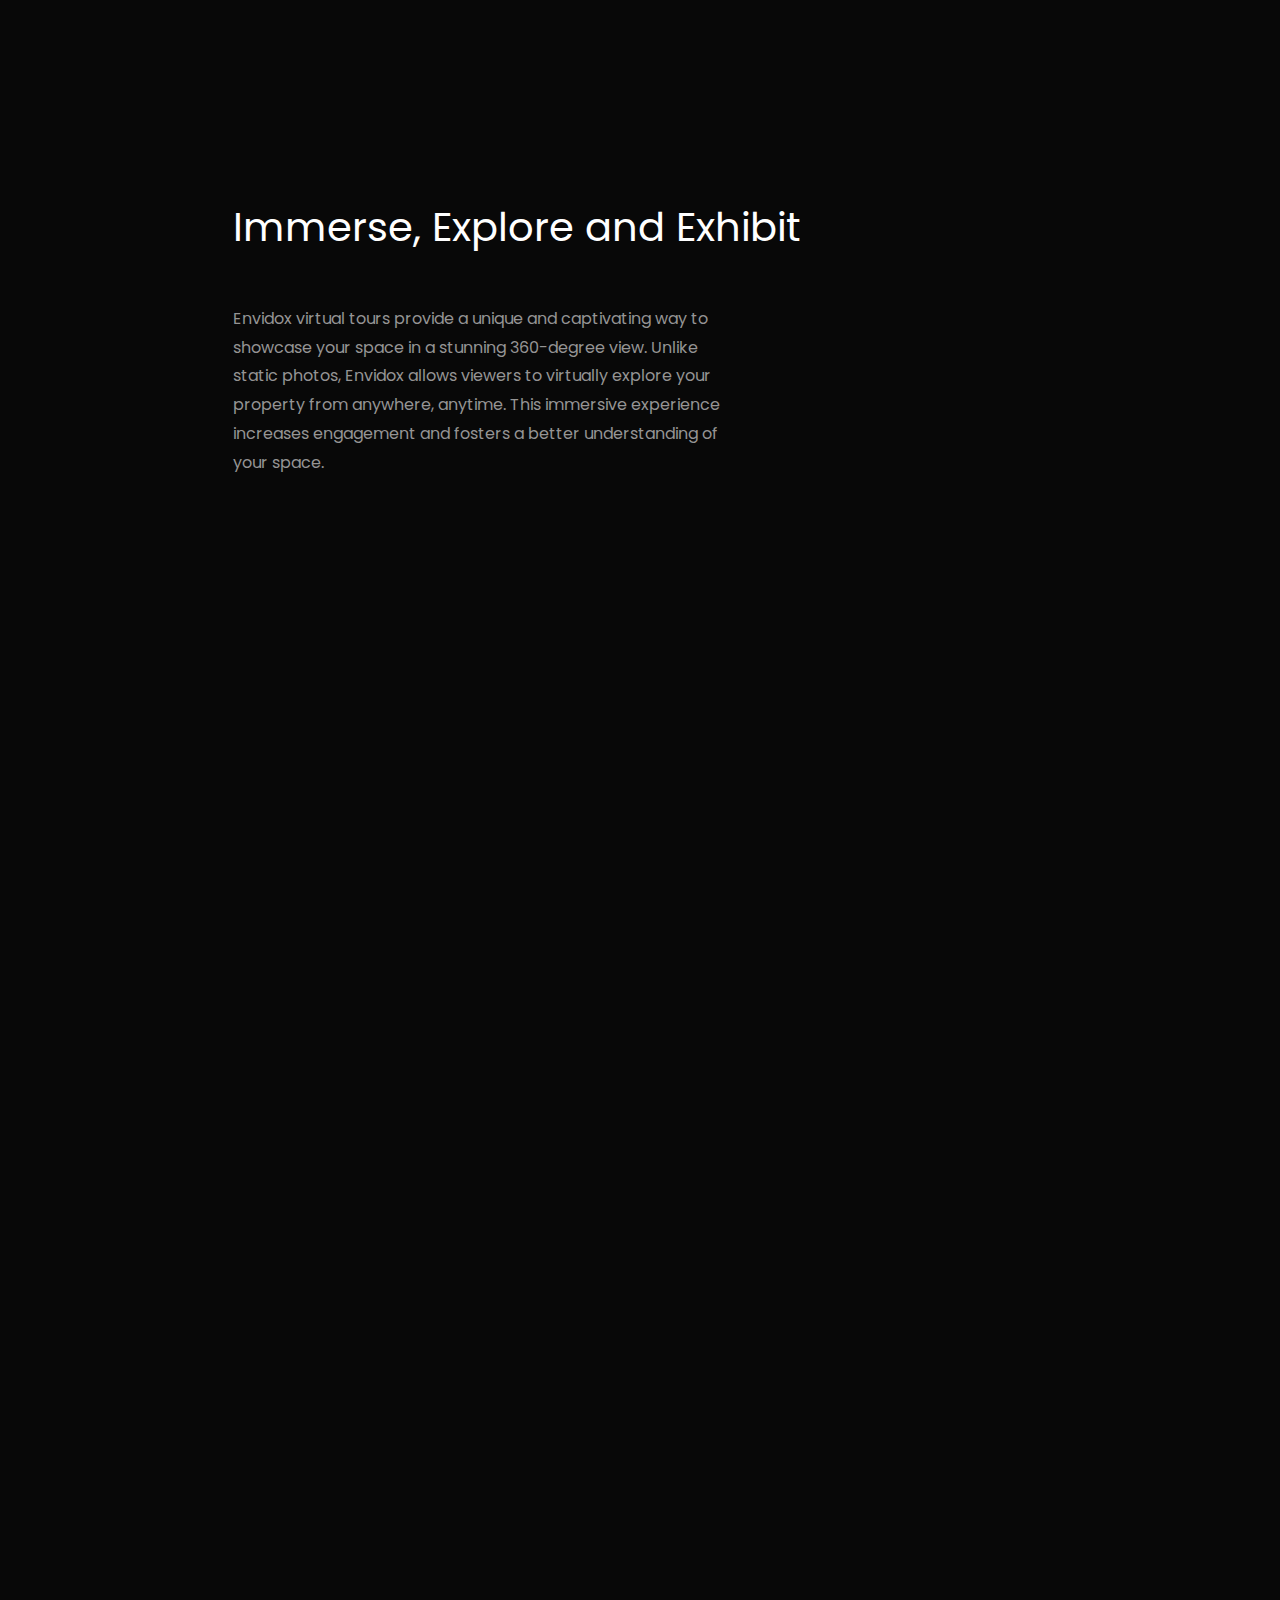
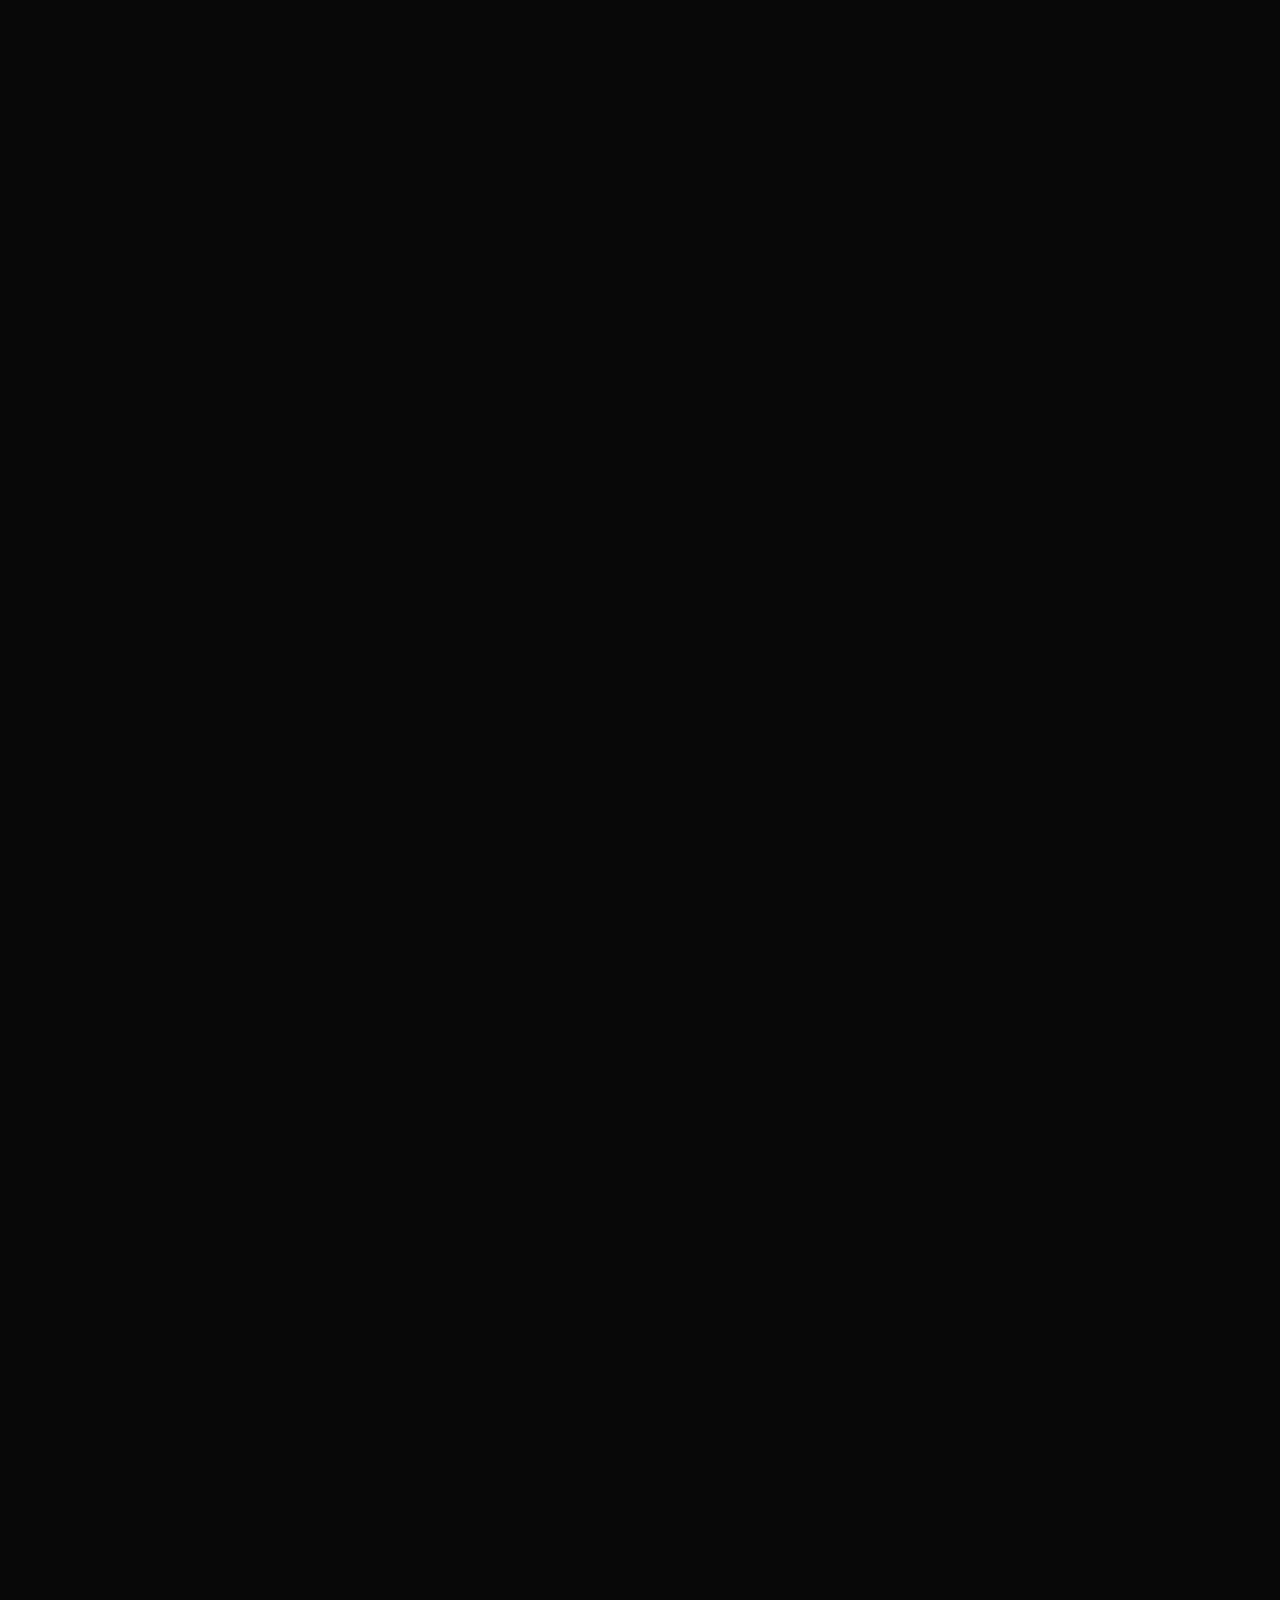
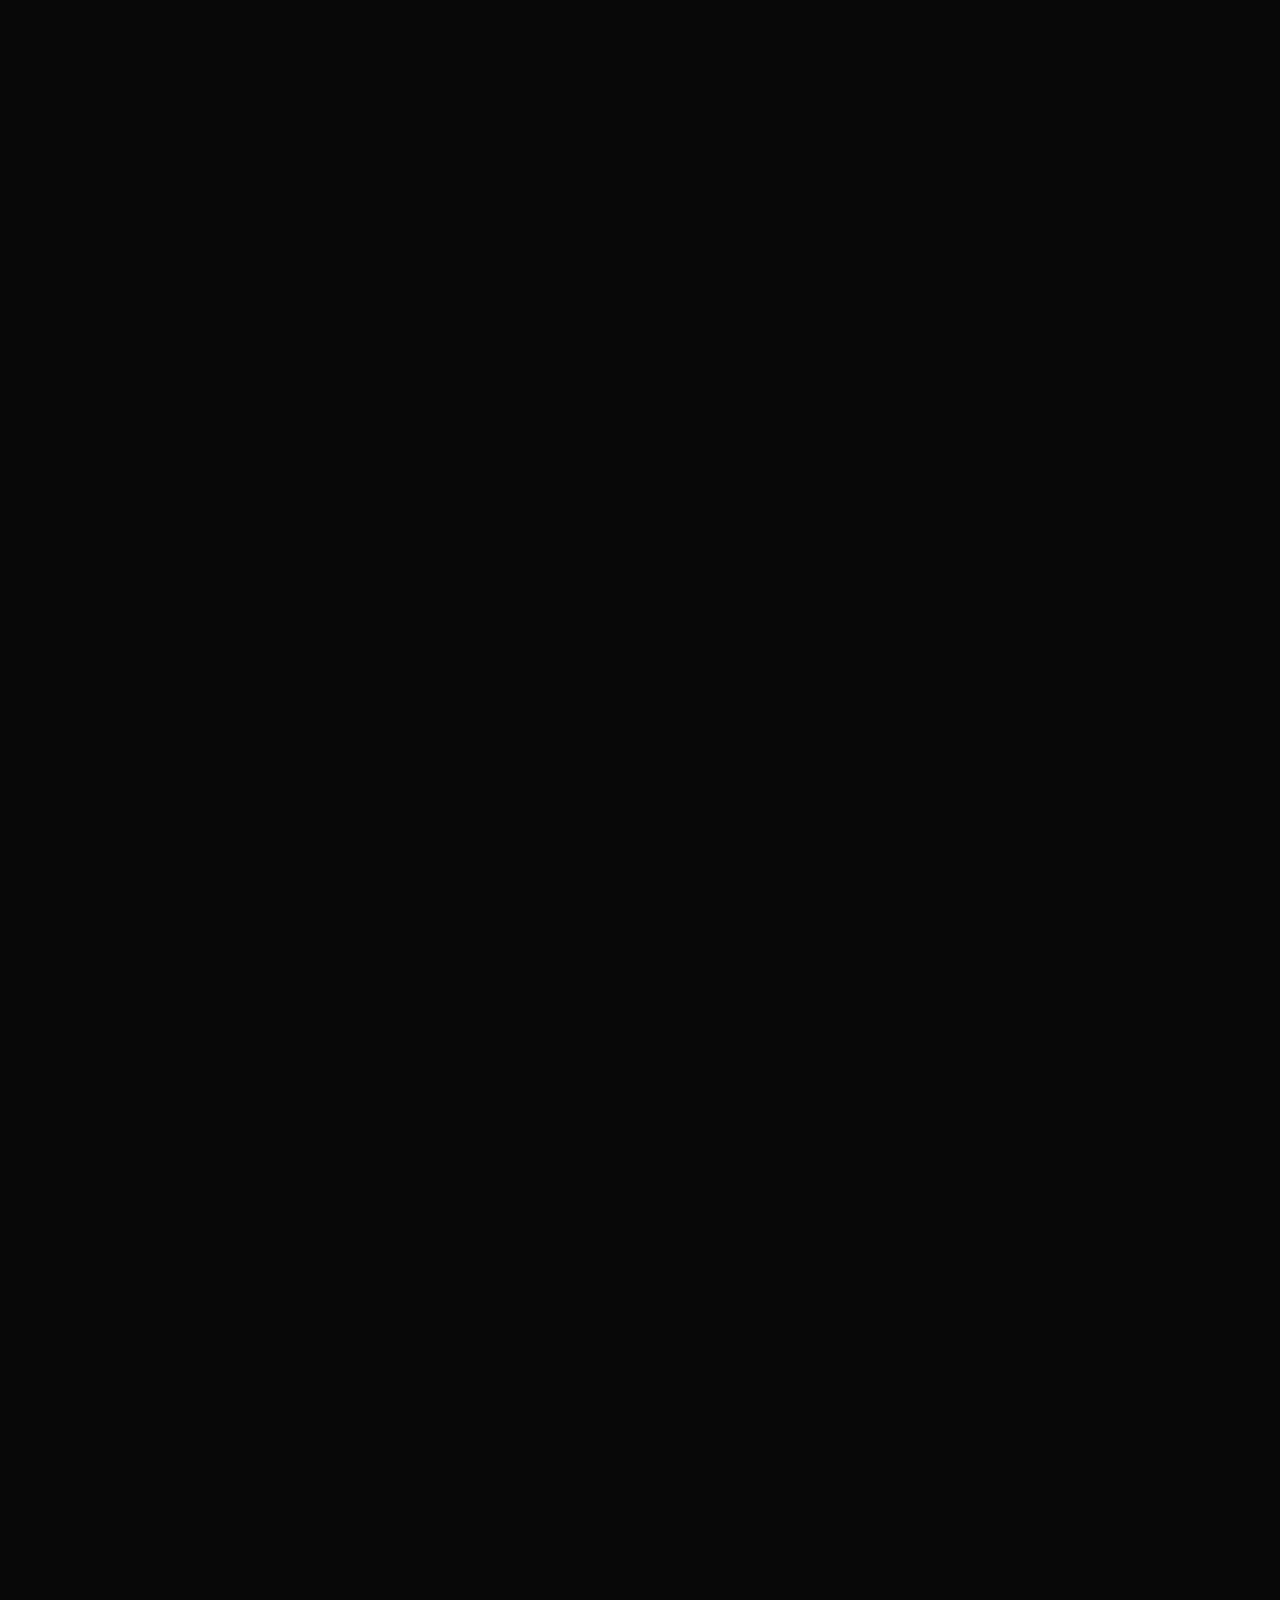
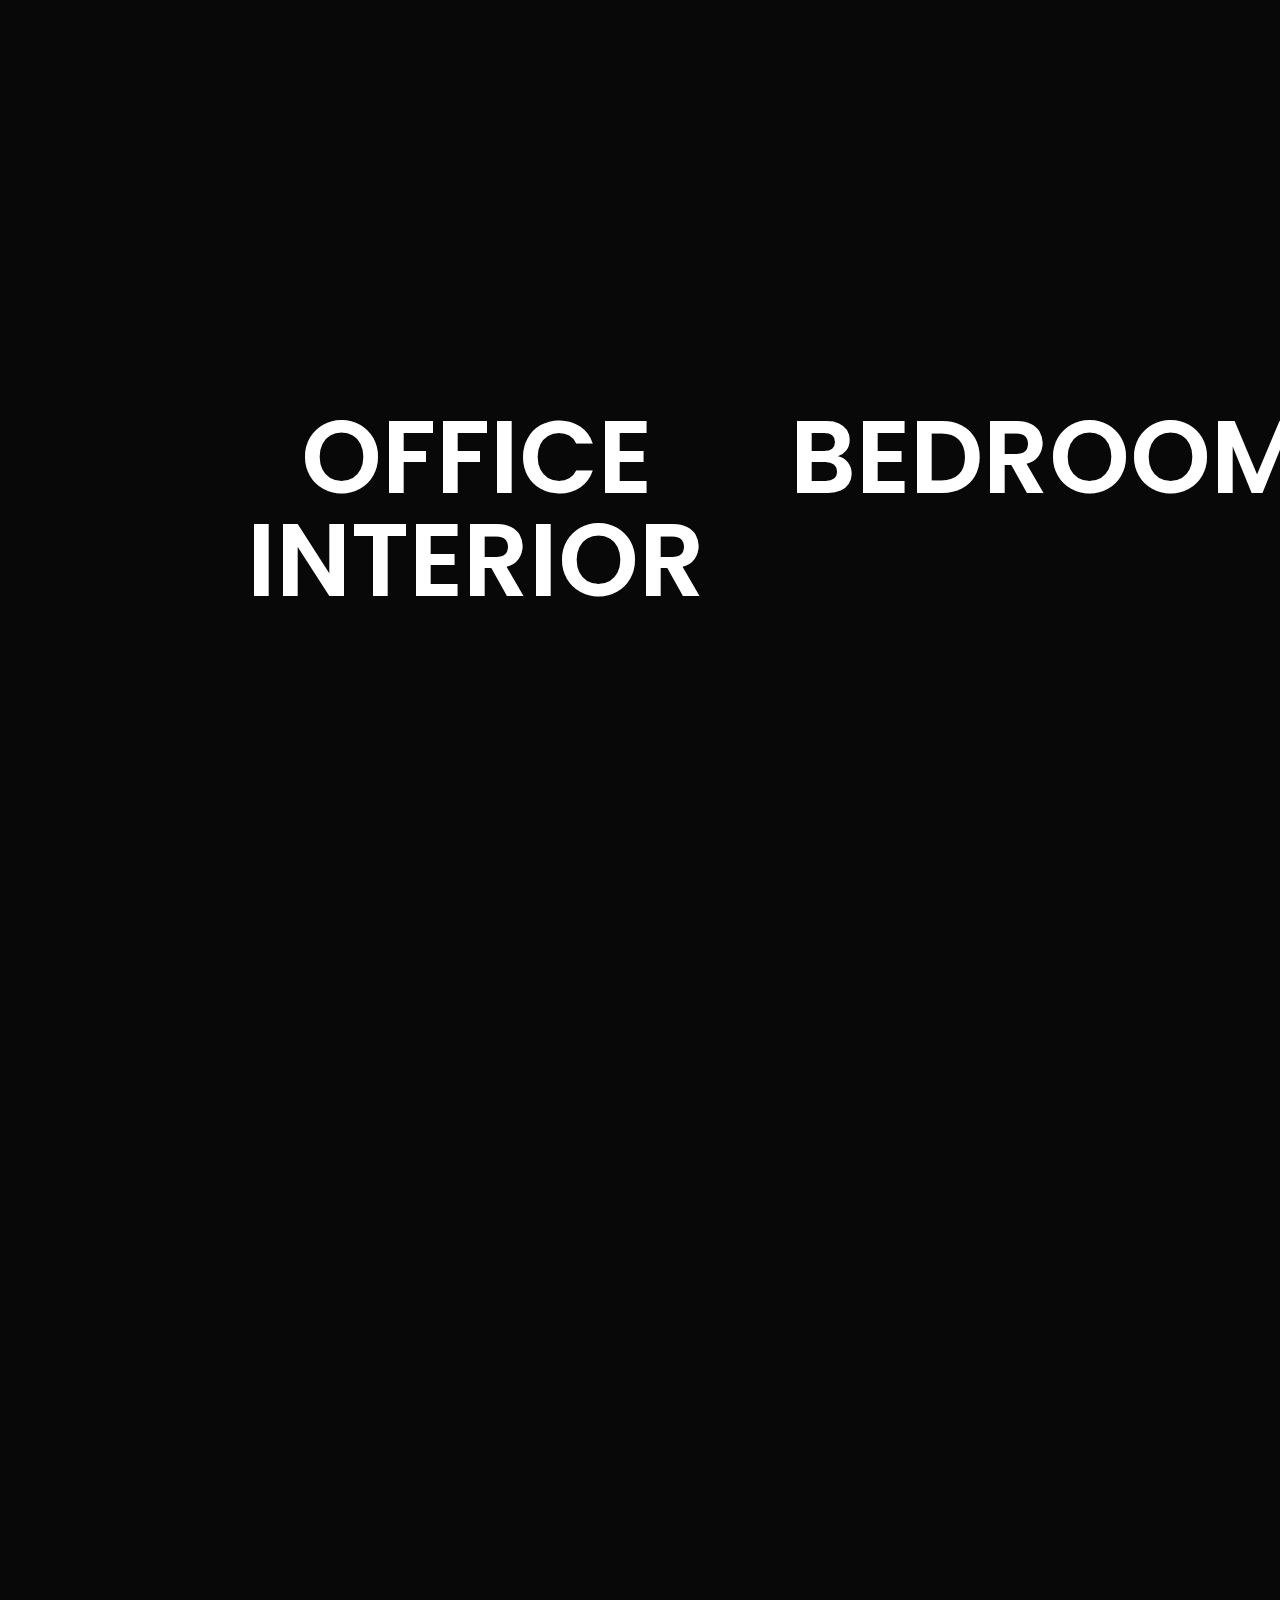
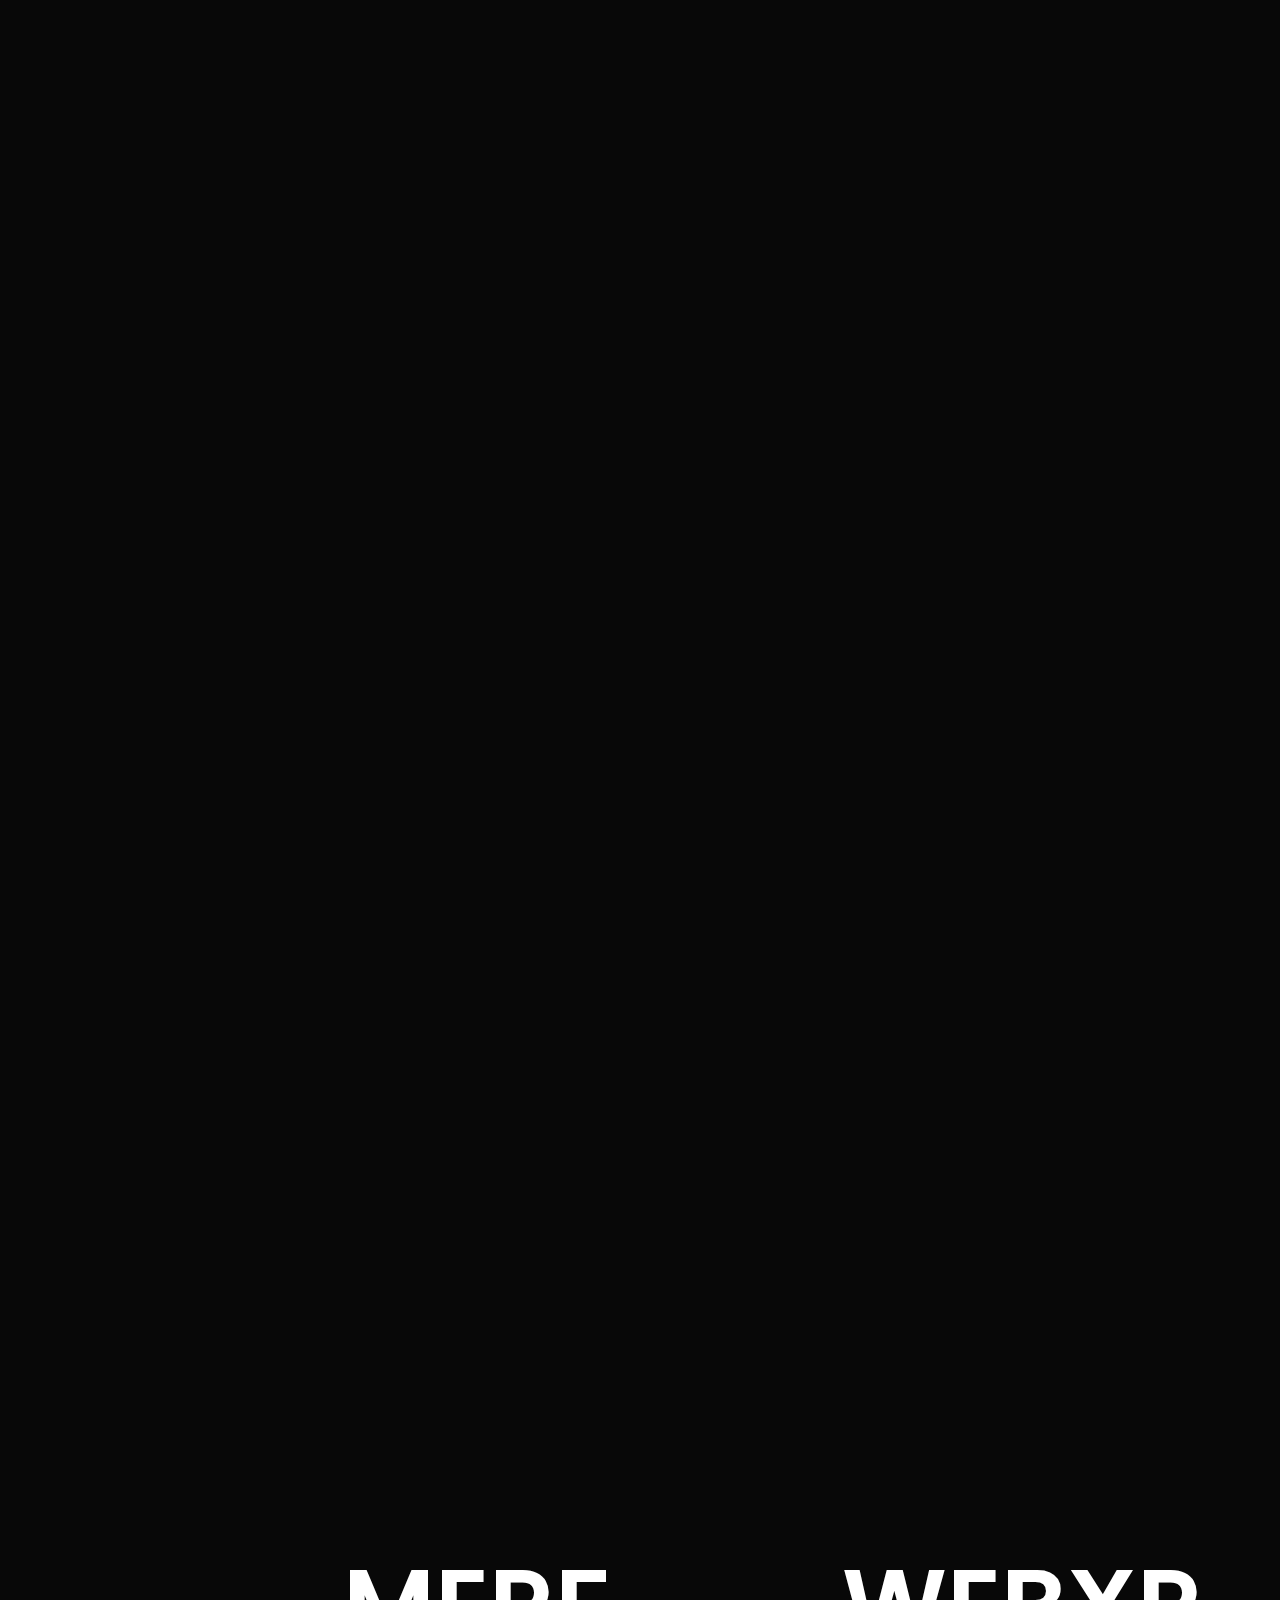
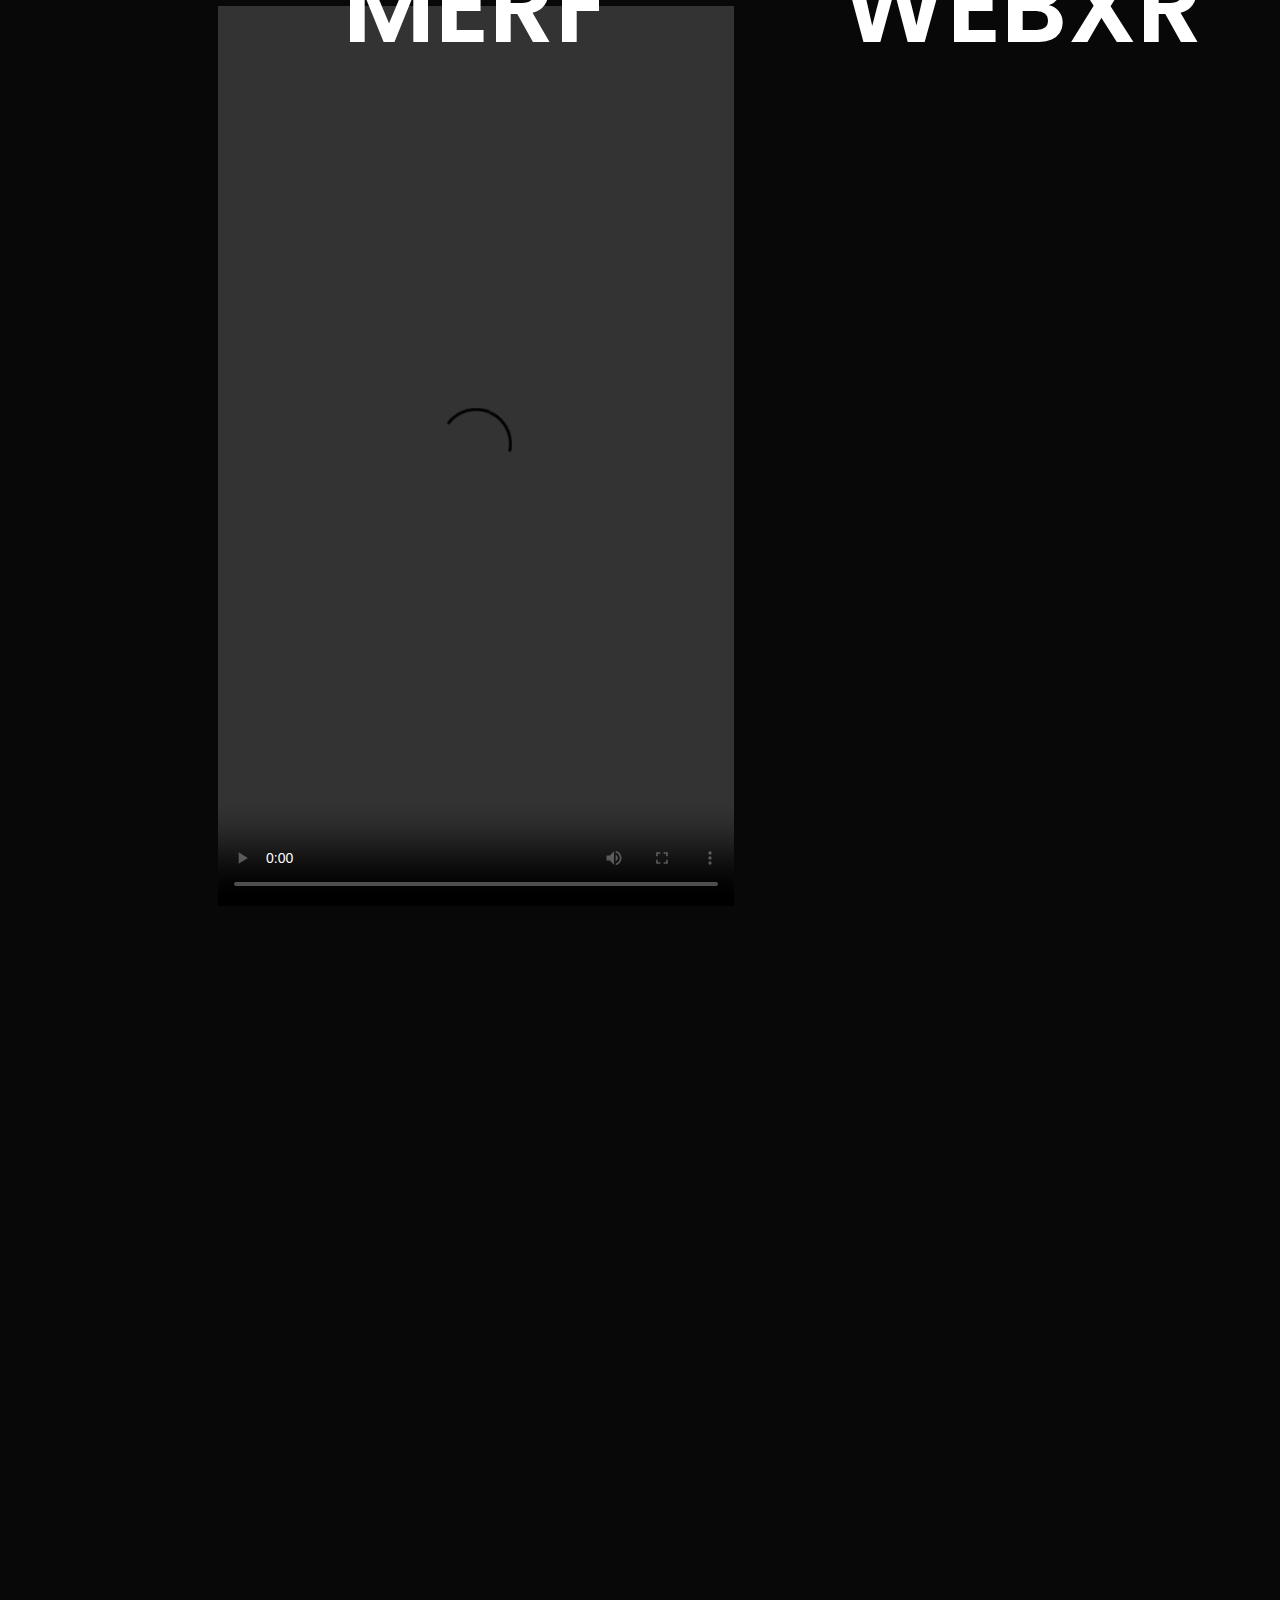
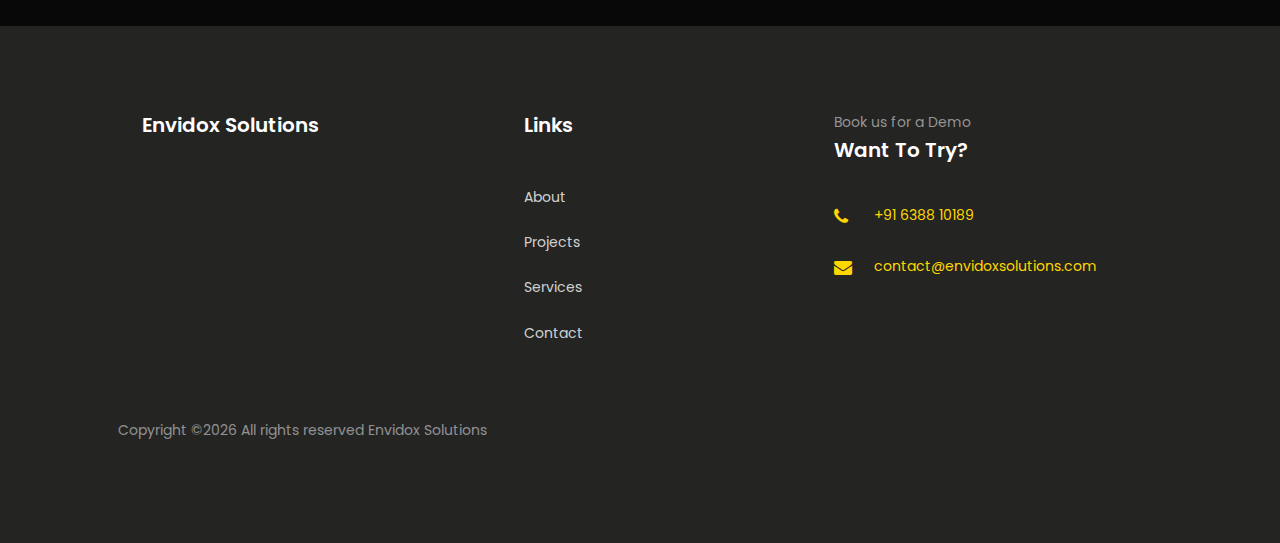
==== commit 541a8c7d: "Update index.html" ====
--- a/index.html
+++ b/index.html
@@ -252,7 +252,7 @@
 					</div>
 
 					<div class="col-md-5 project">
-						<div class="img js-fullheight" style="background-image: url("https://www.google.com/url?sa=i&url=https%3A%2F%2F360nash.com%2Fnews%2Ffrom-virtual-to-reality-how-3d-virtual-house-tours-help-homebuyers-visualize-their-dream-home&psig=AOvVaw14ox0sww8VuqB1umFQYD0o&ust=1718356989988000&source=images&cd=vfe&opi=89978449&ved=0CBIQjRxqFwoTCJju-eKg2IYDFQAAAAAdAAAAABAJ);">
+						<div class="img js-fullheight" style="background-image: url("https://ida-webxr.vercel.app/img/sf.png")>
 						<div class="text text-2 text-center">
 								<h2><a href="https://sreejithshr.github.io/Vtoursamples-bedroom/">WebXR</a></h2>
 							</div>
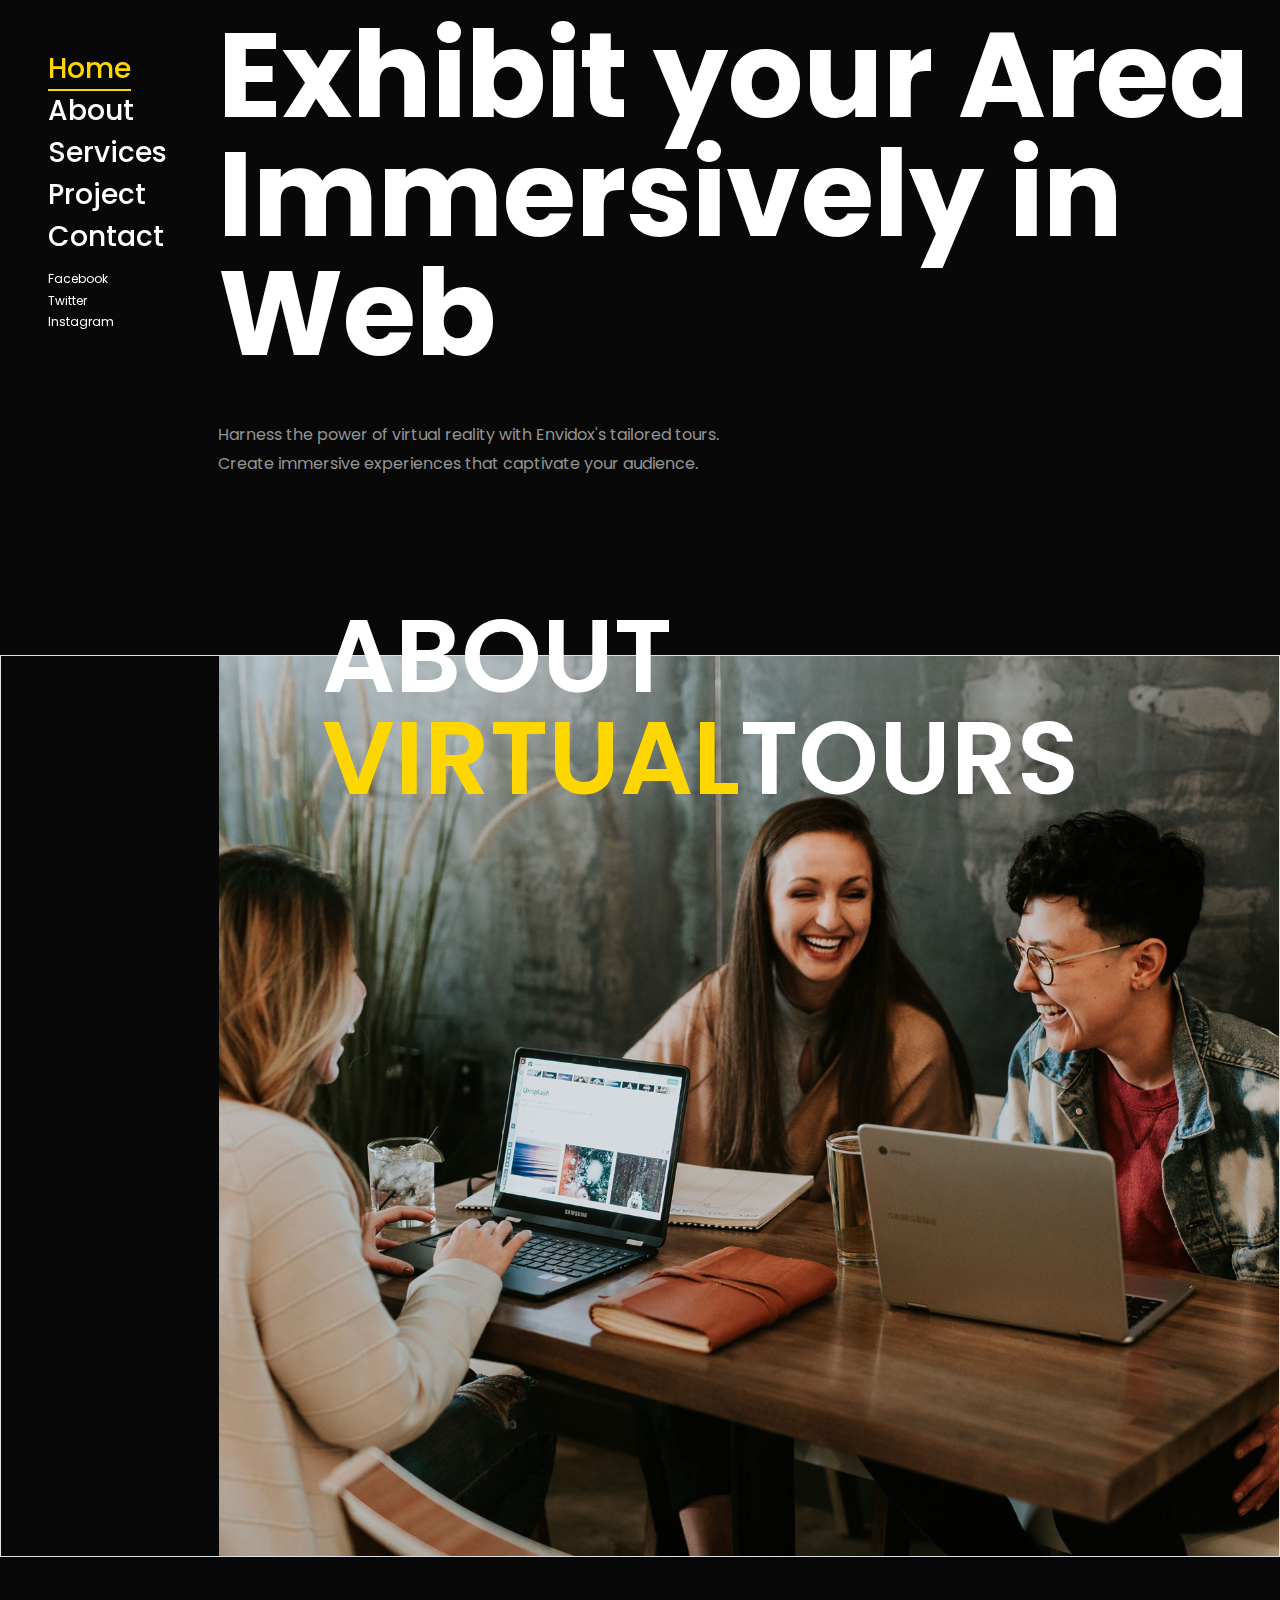
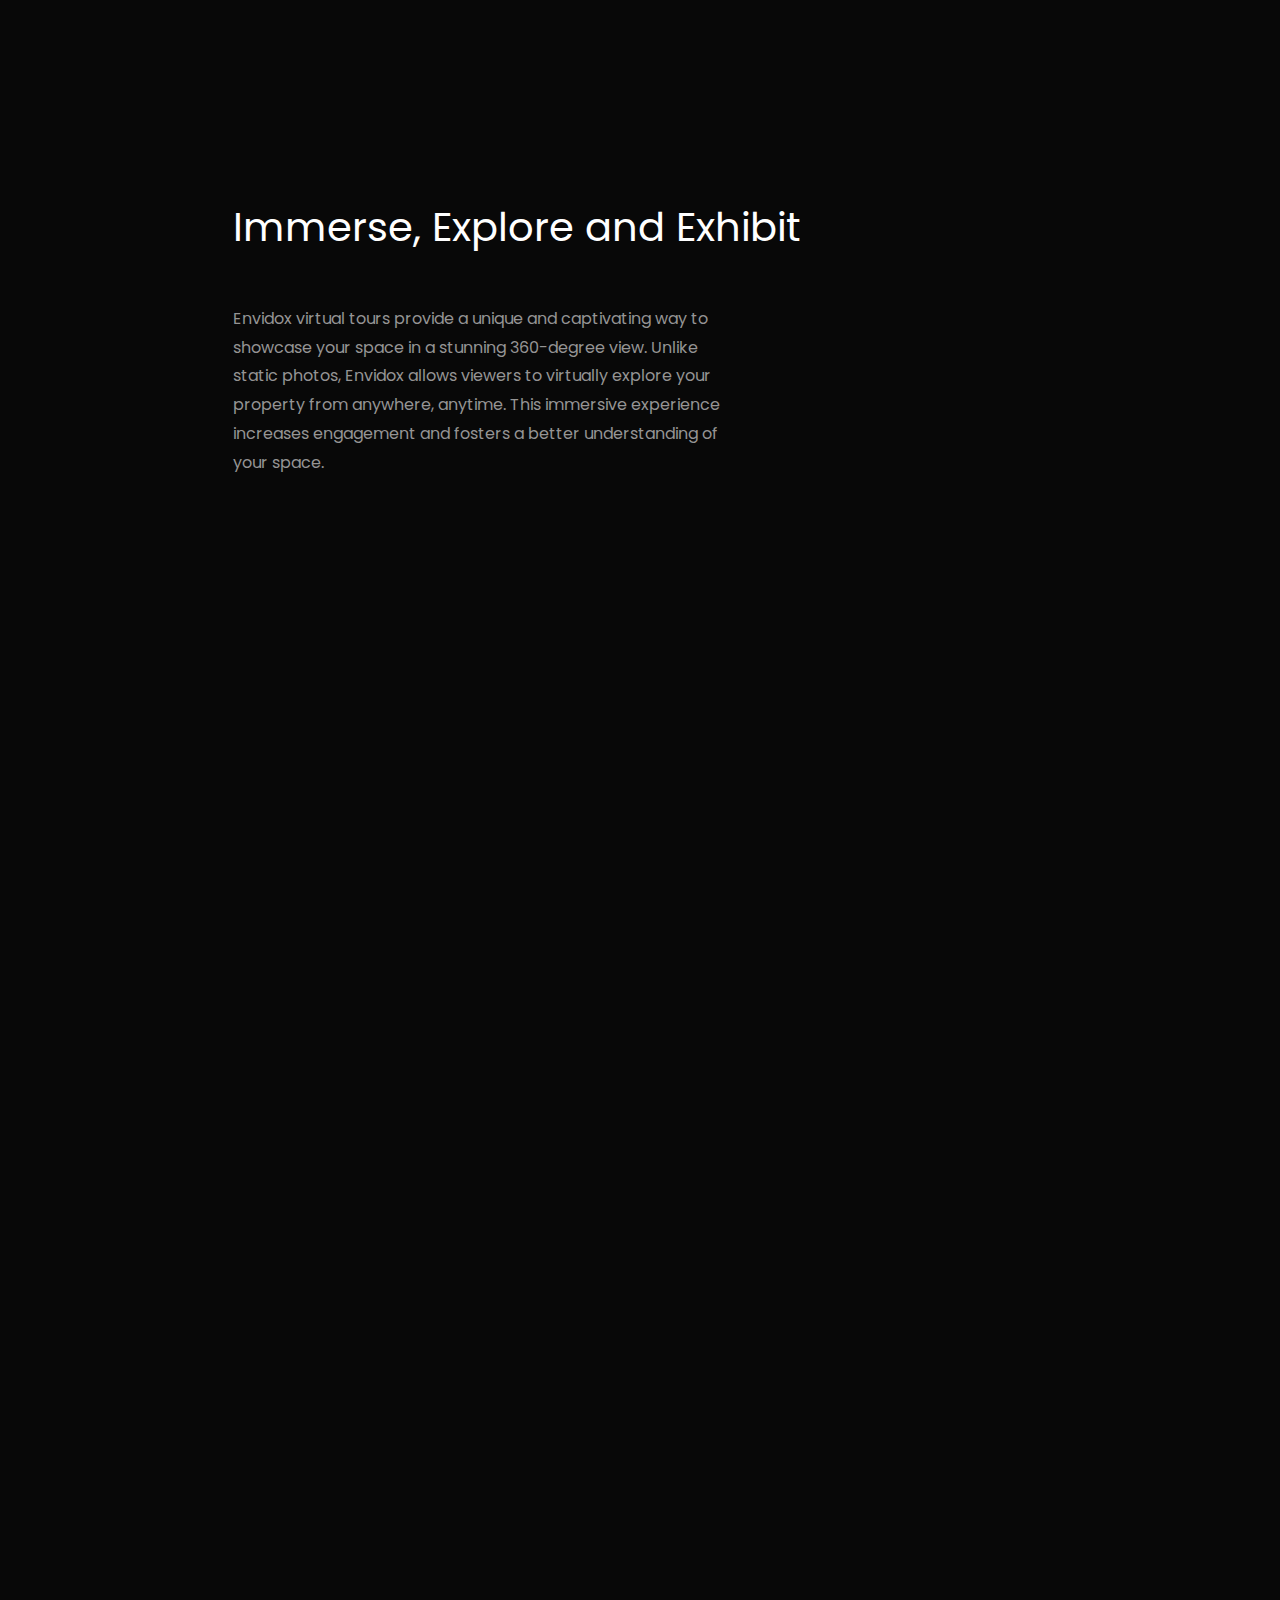
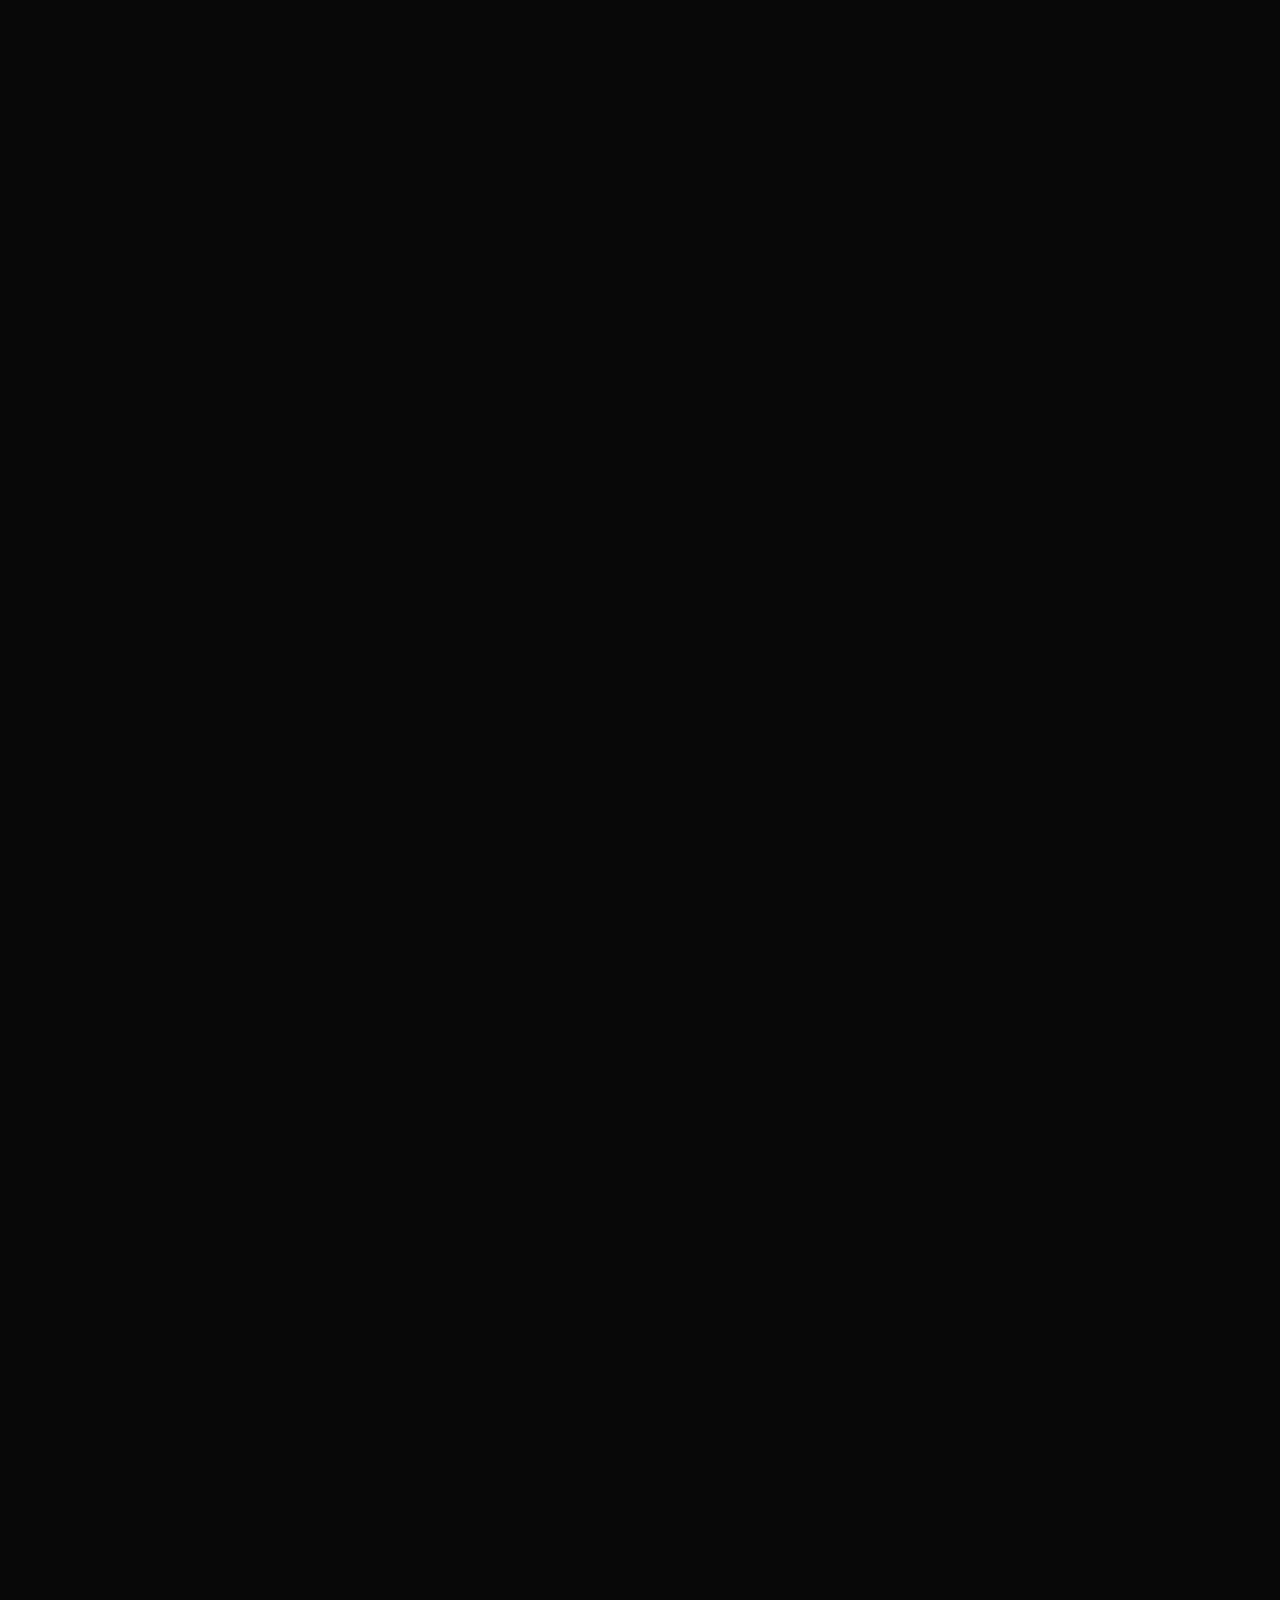
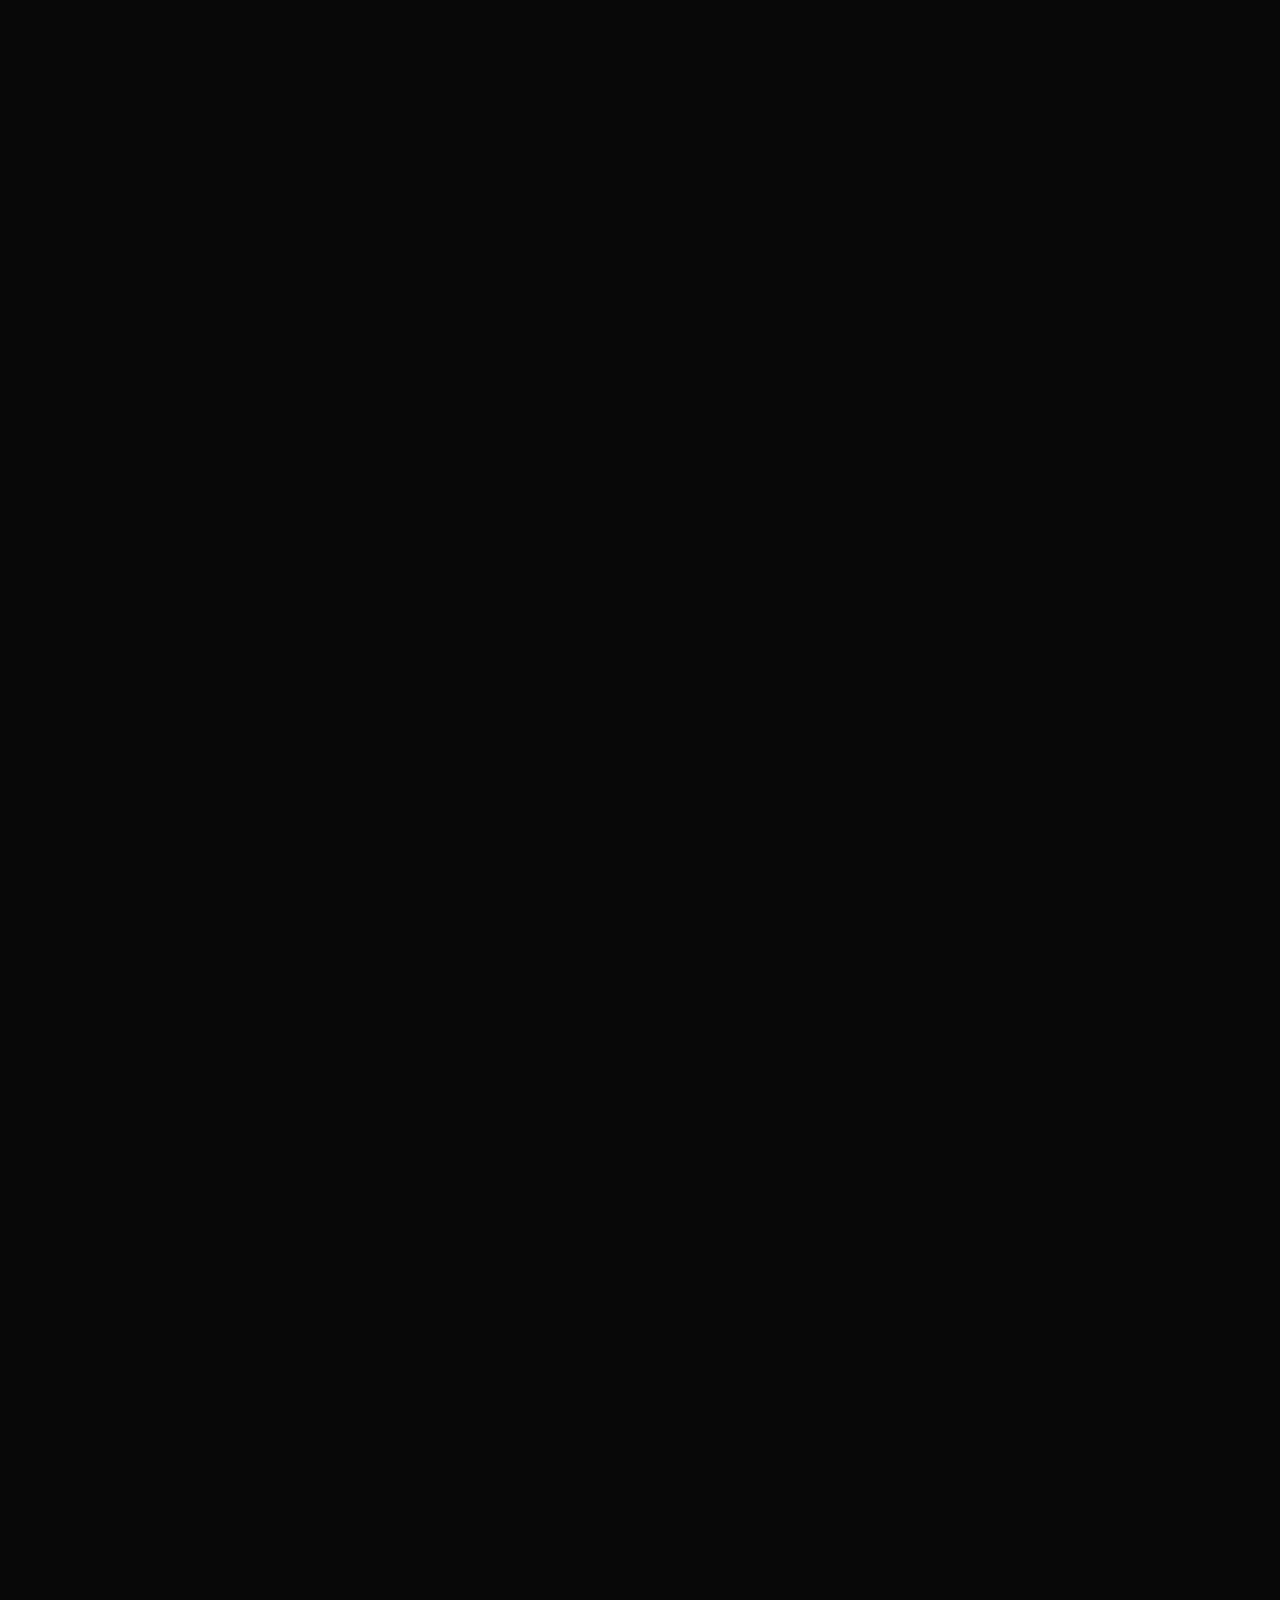
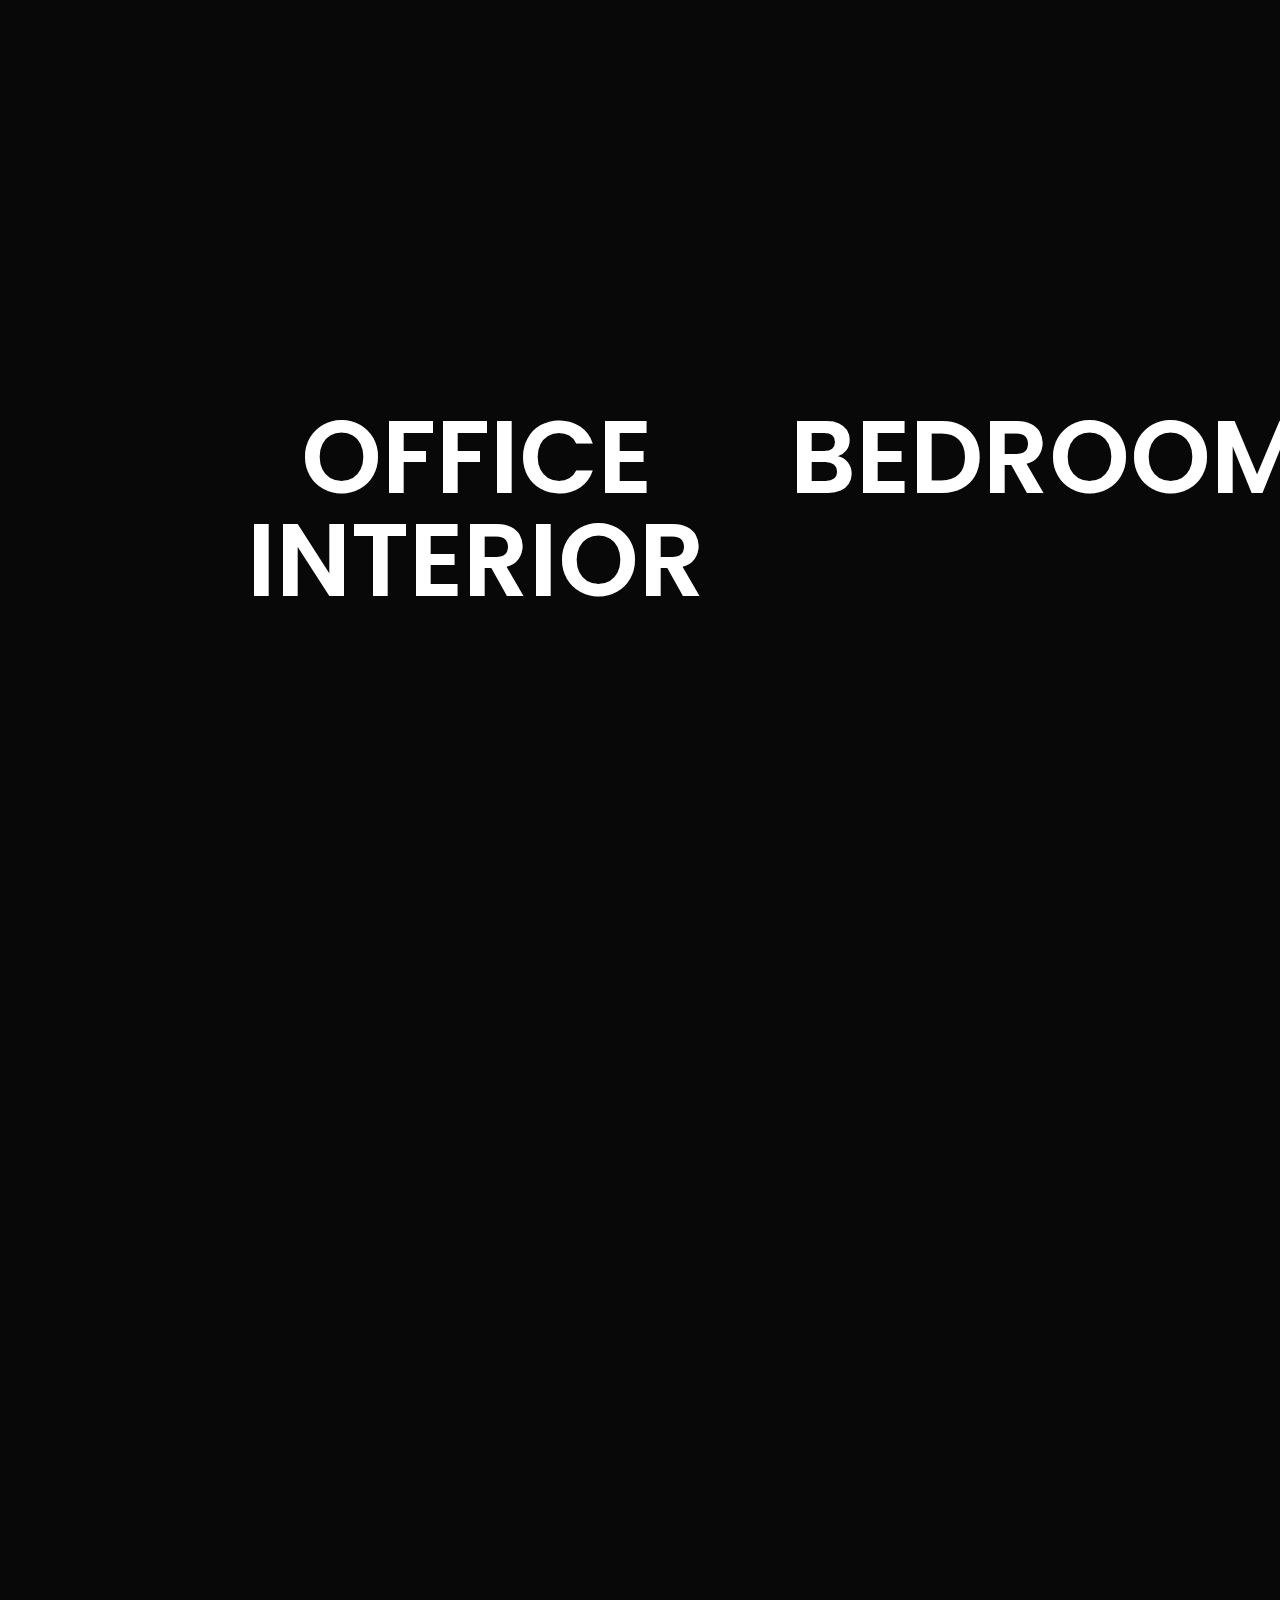
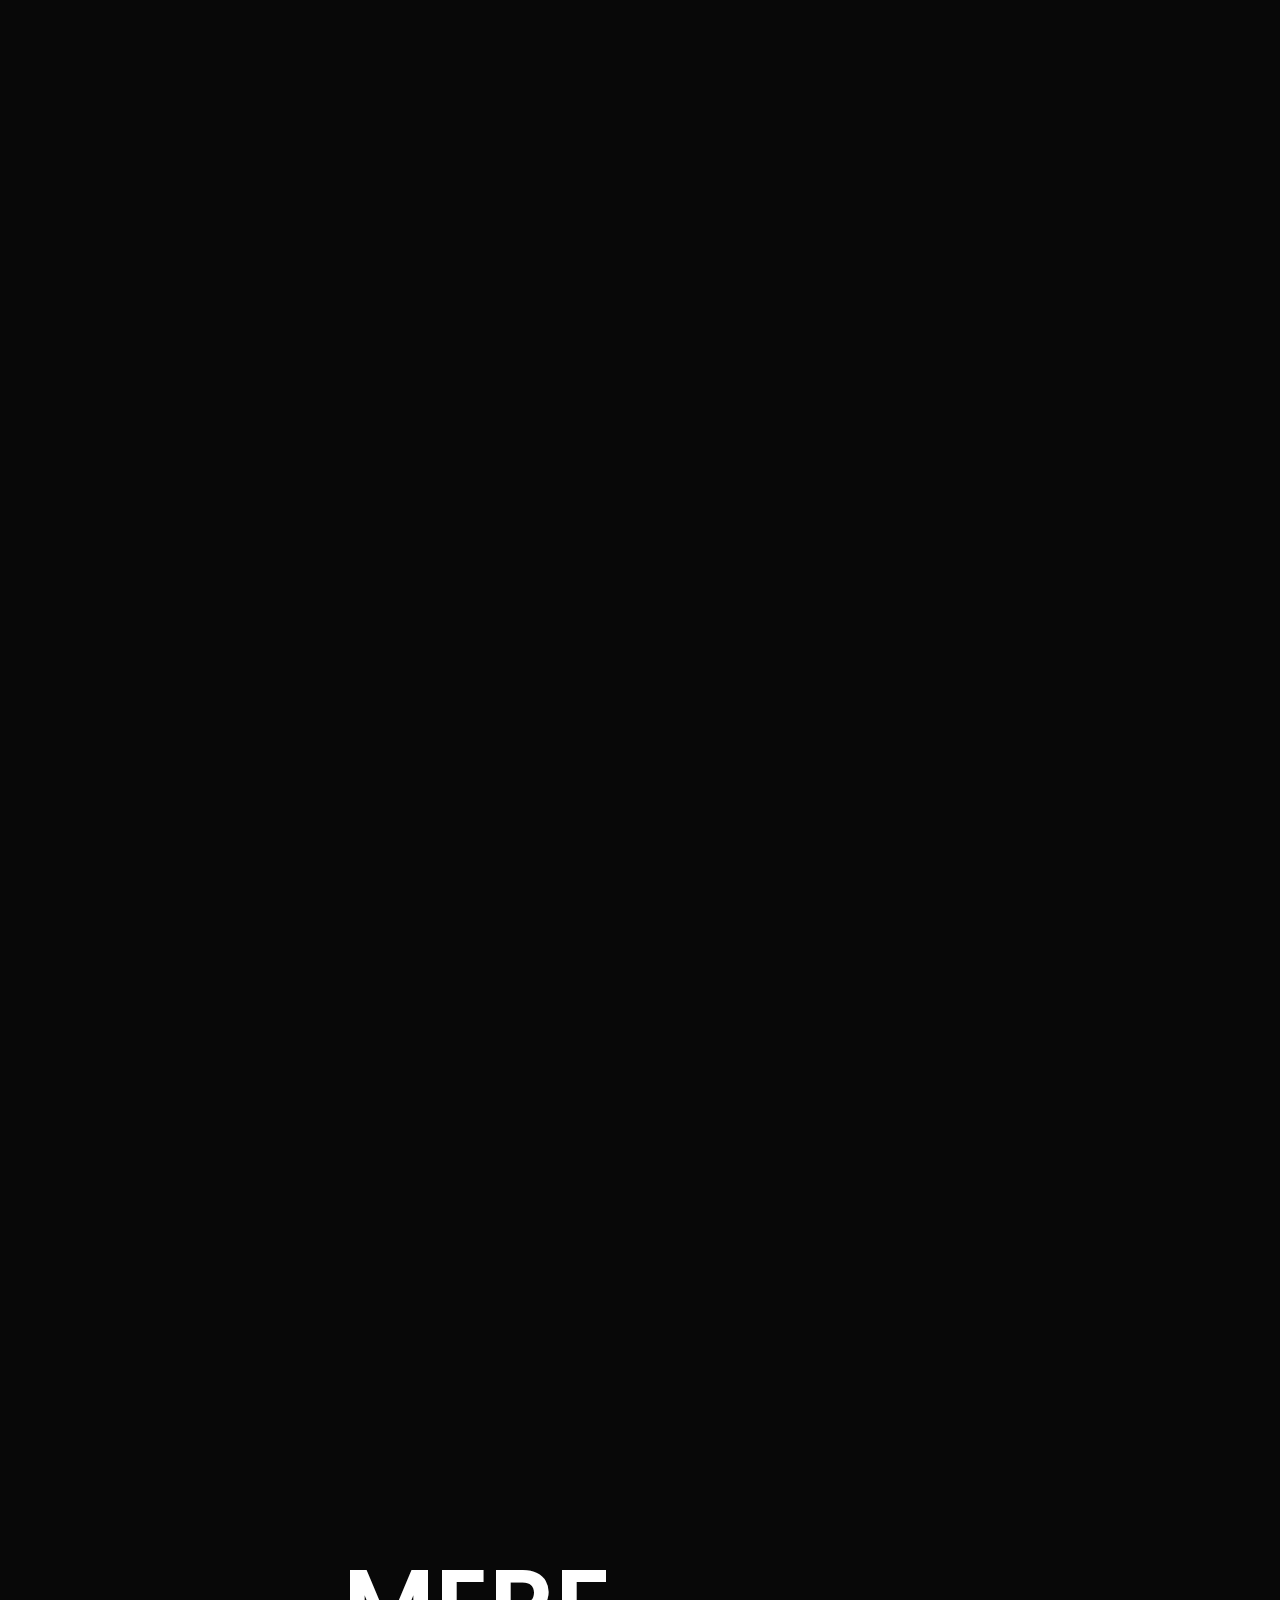
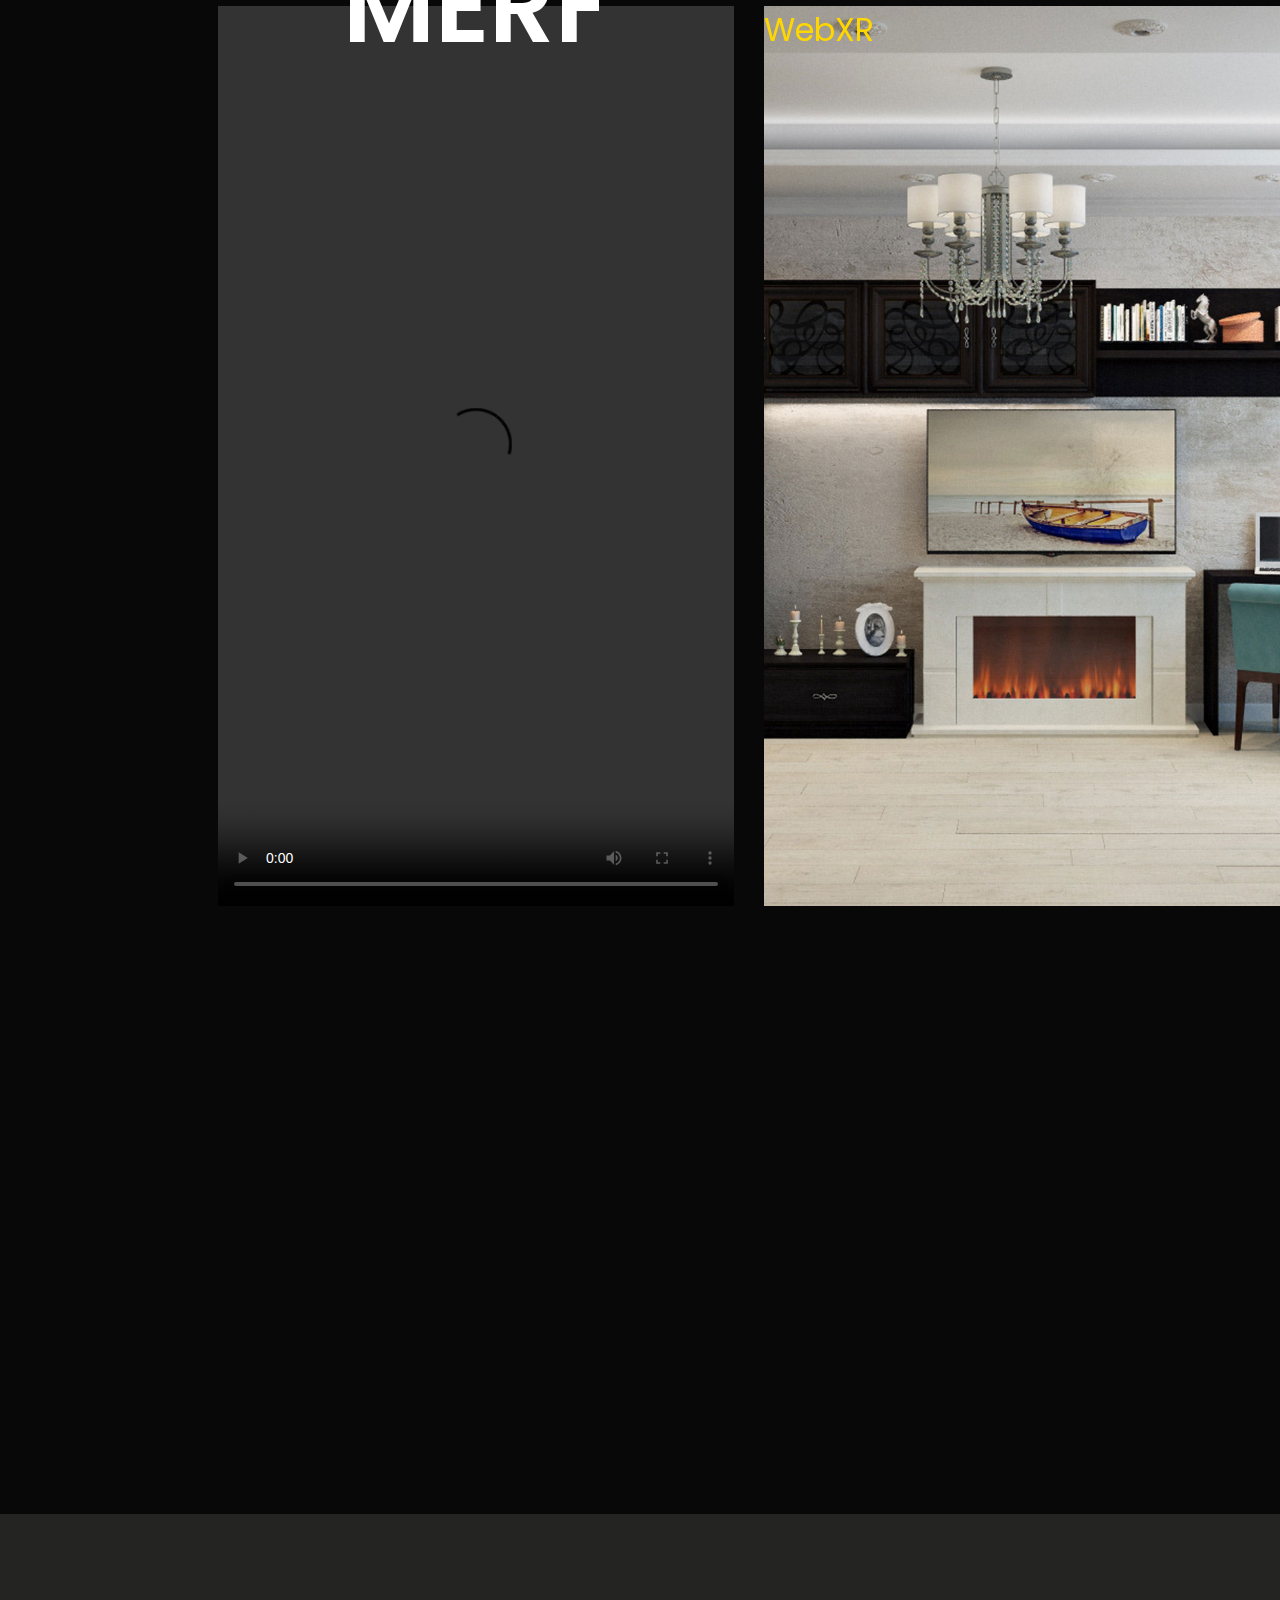
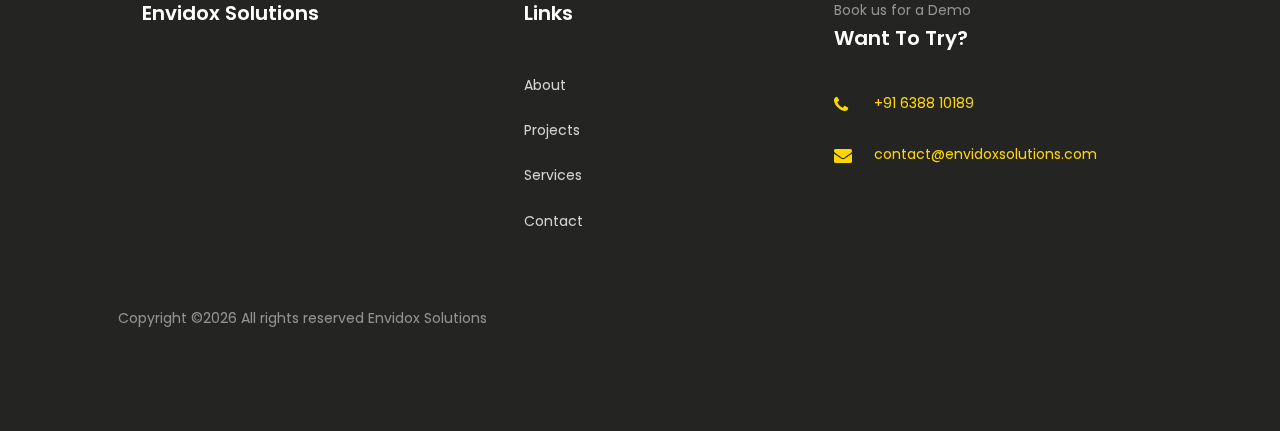
==== commit 238dab8c: "Update index.html" ====
--- a/index.html
+++ b/index.html
@@ -252,7 +252,7 @@
 					</div>
 
 					<div class="col-md-5 project">
-						<div class="img js-fullheight" style="background-image: url("https://ida-webxr.vercel.app/img/sf.png")>
+						<div class="img js-fullheight" style="background-image: url(images/work-6.jpg);>
 						<div class="text text-2 text-center">
 								<h2><a href="https://sreejithshr.github.io/Vtoursamples-bedroom/">WebXR</a></h2>
 							</div>
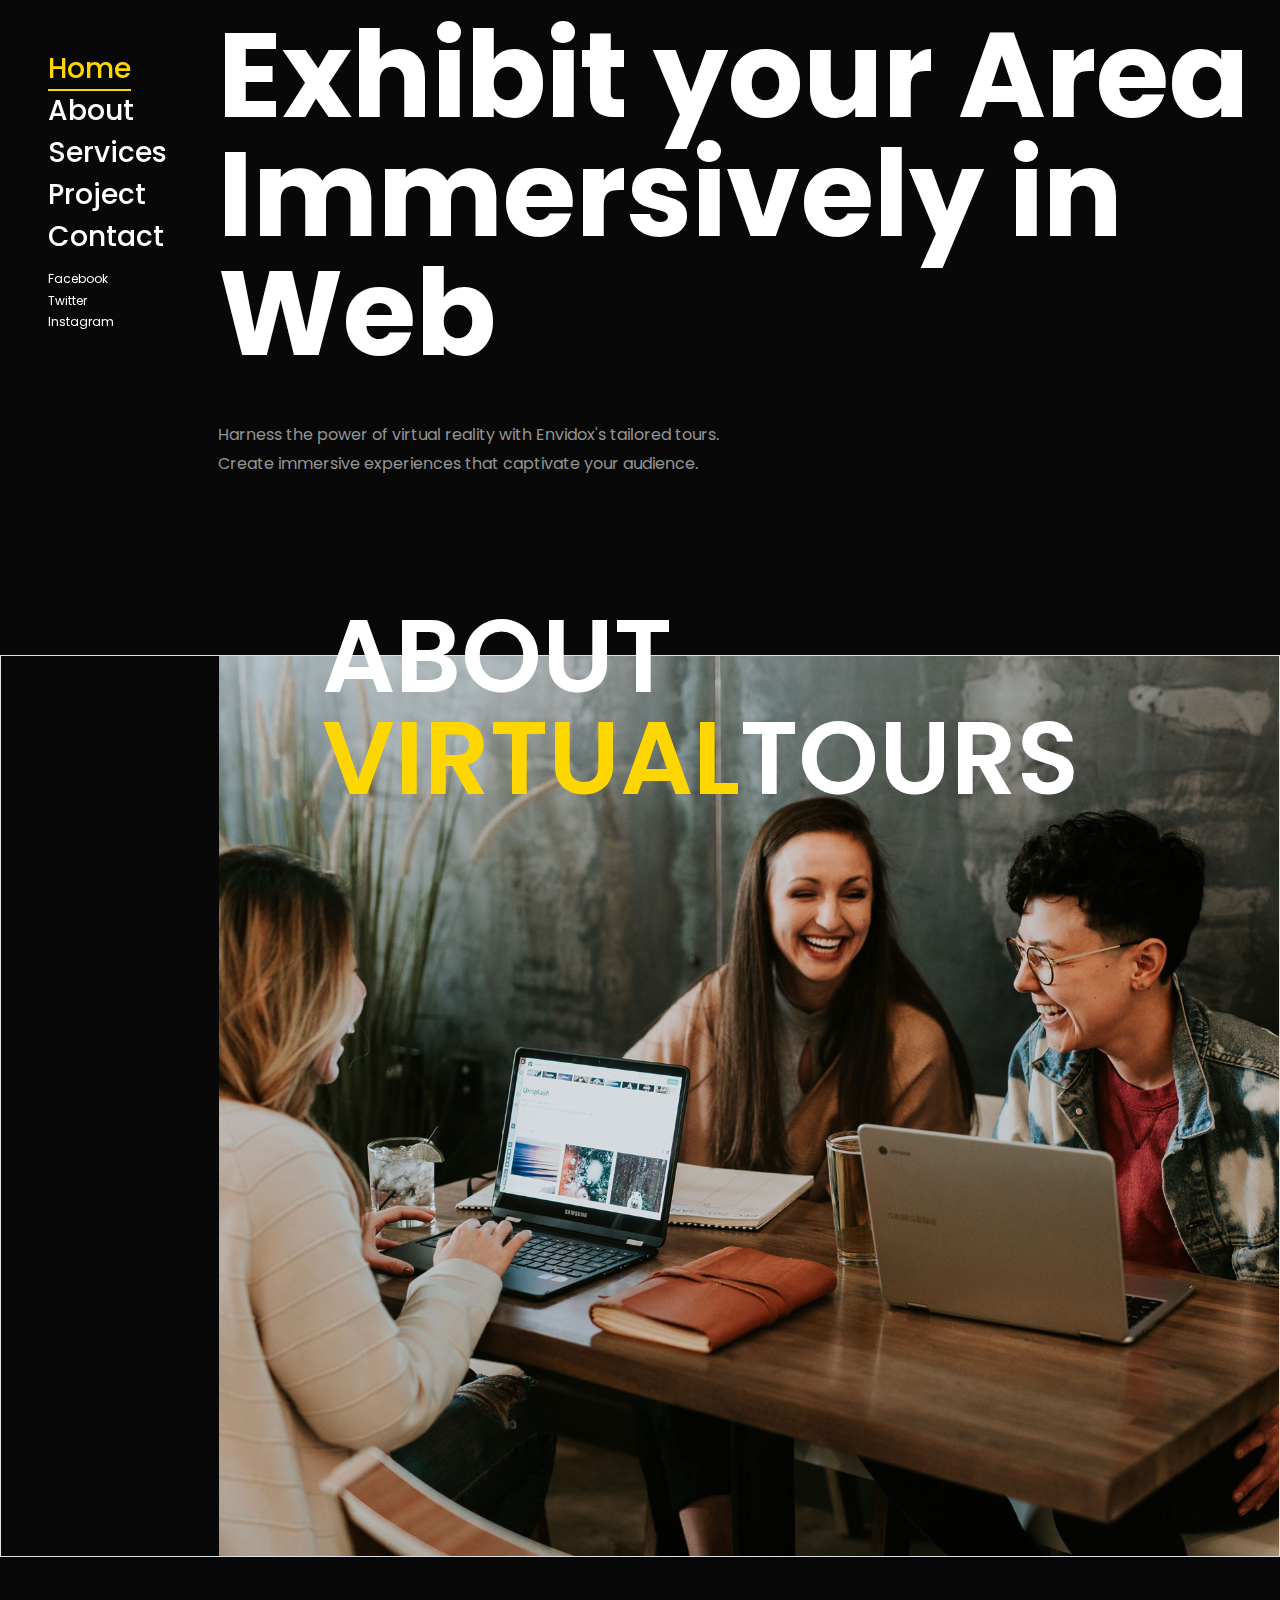
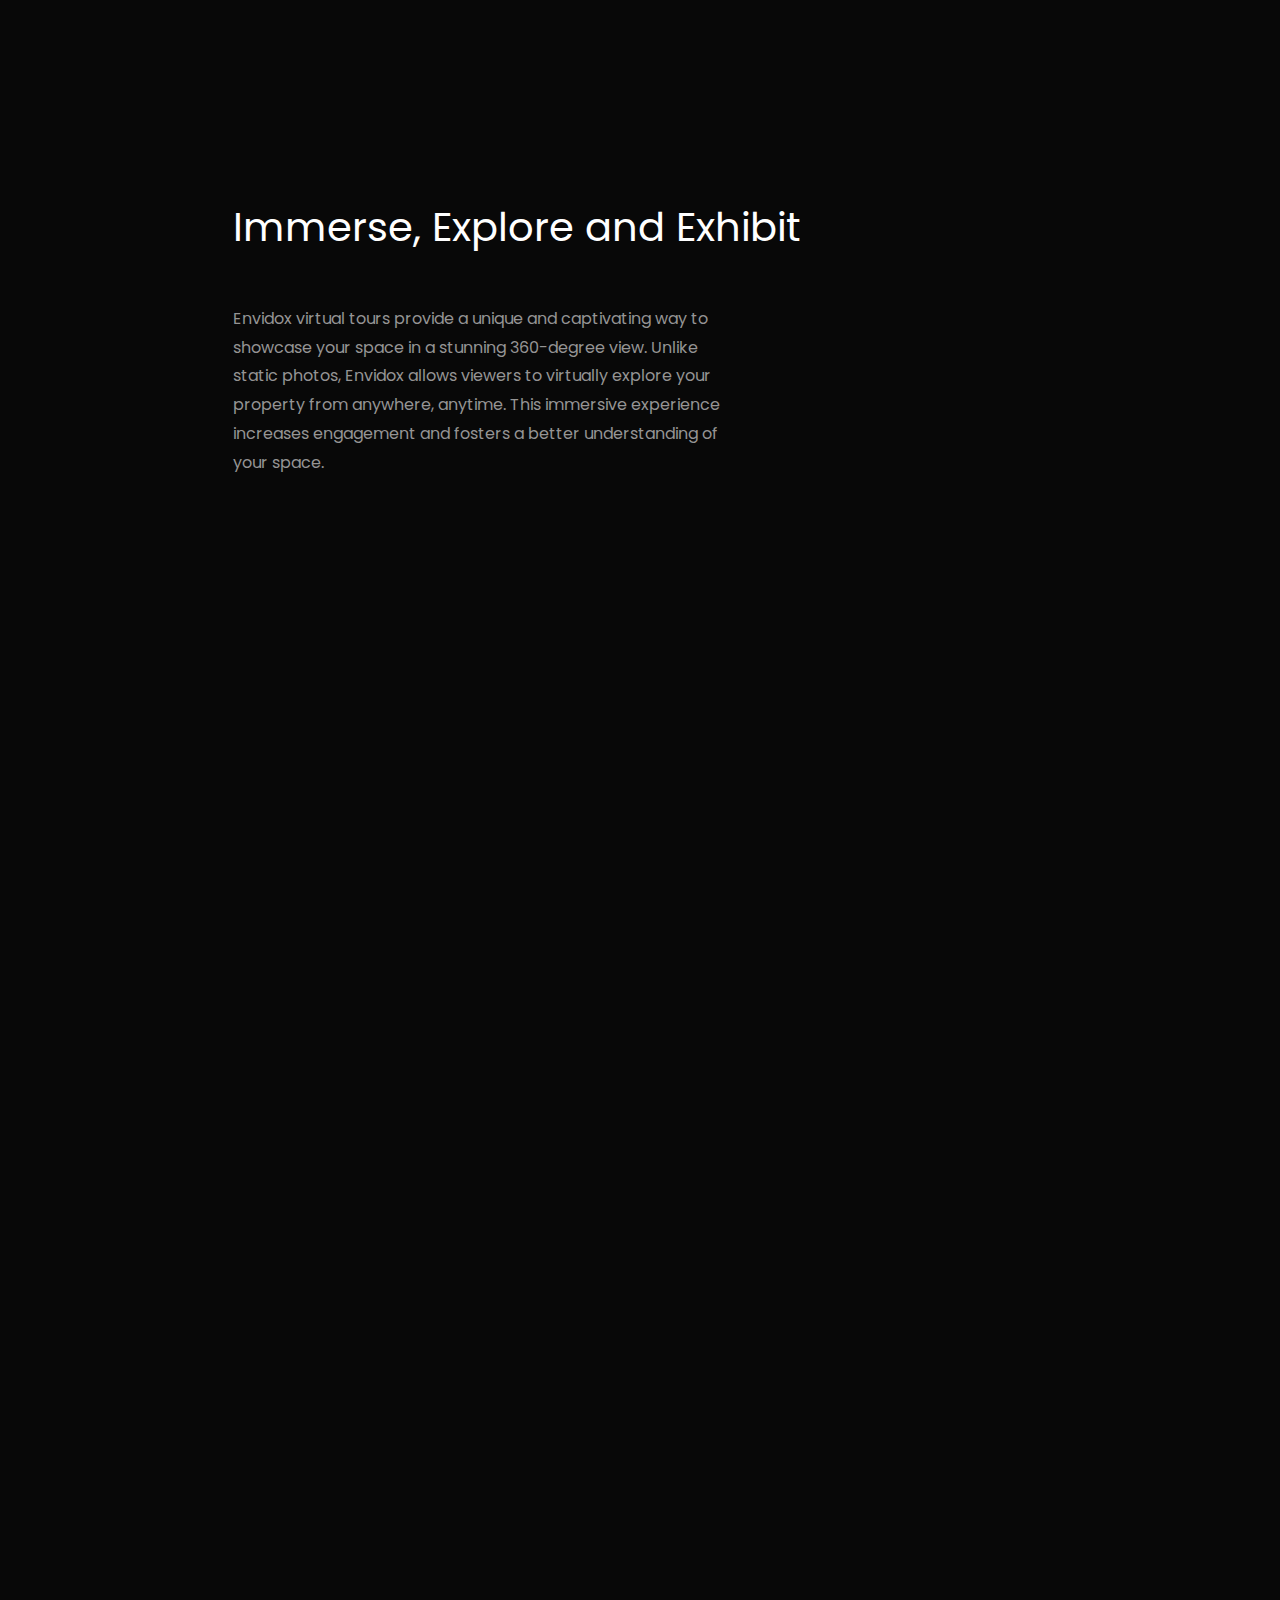
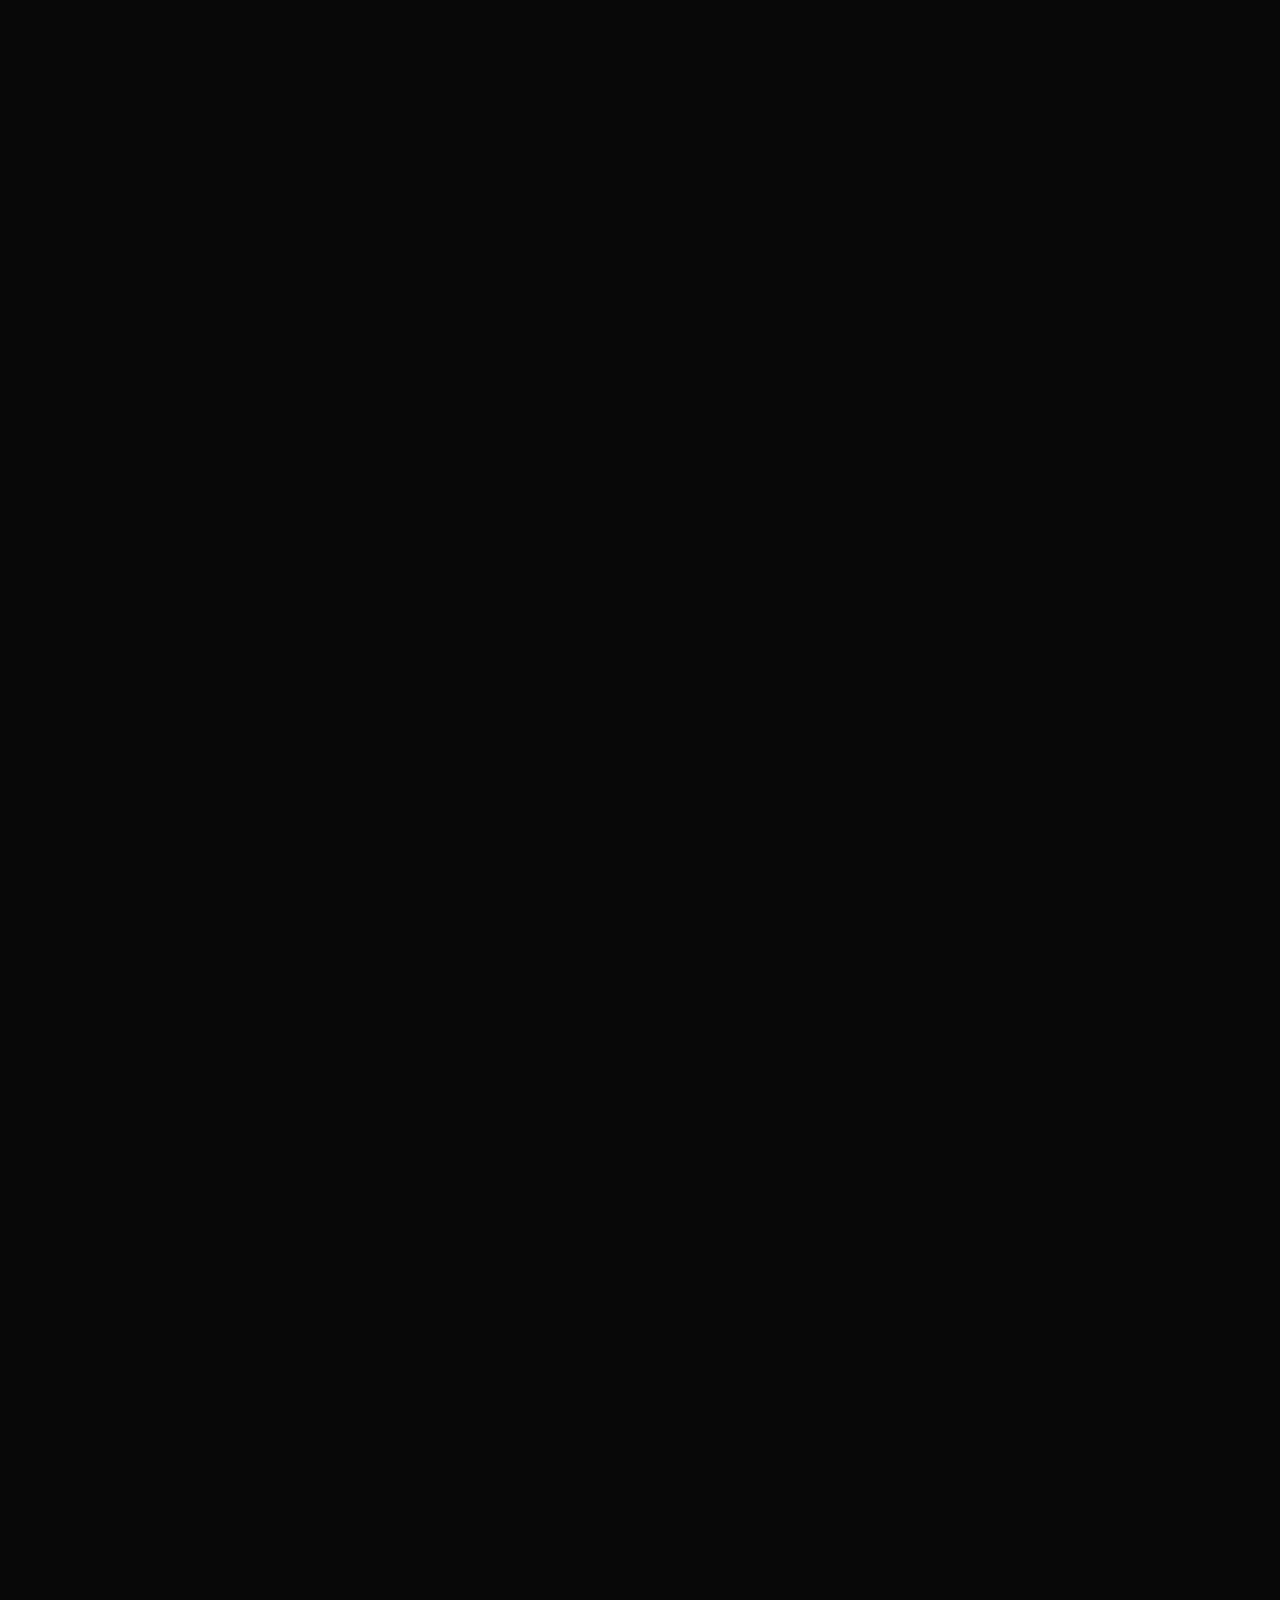
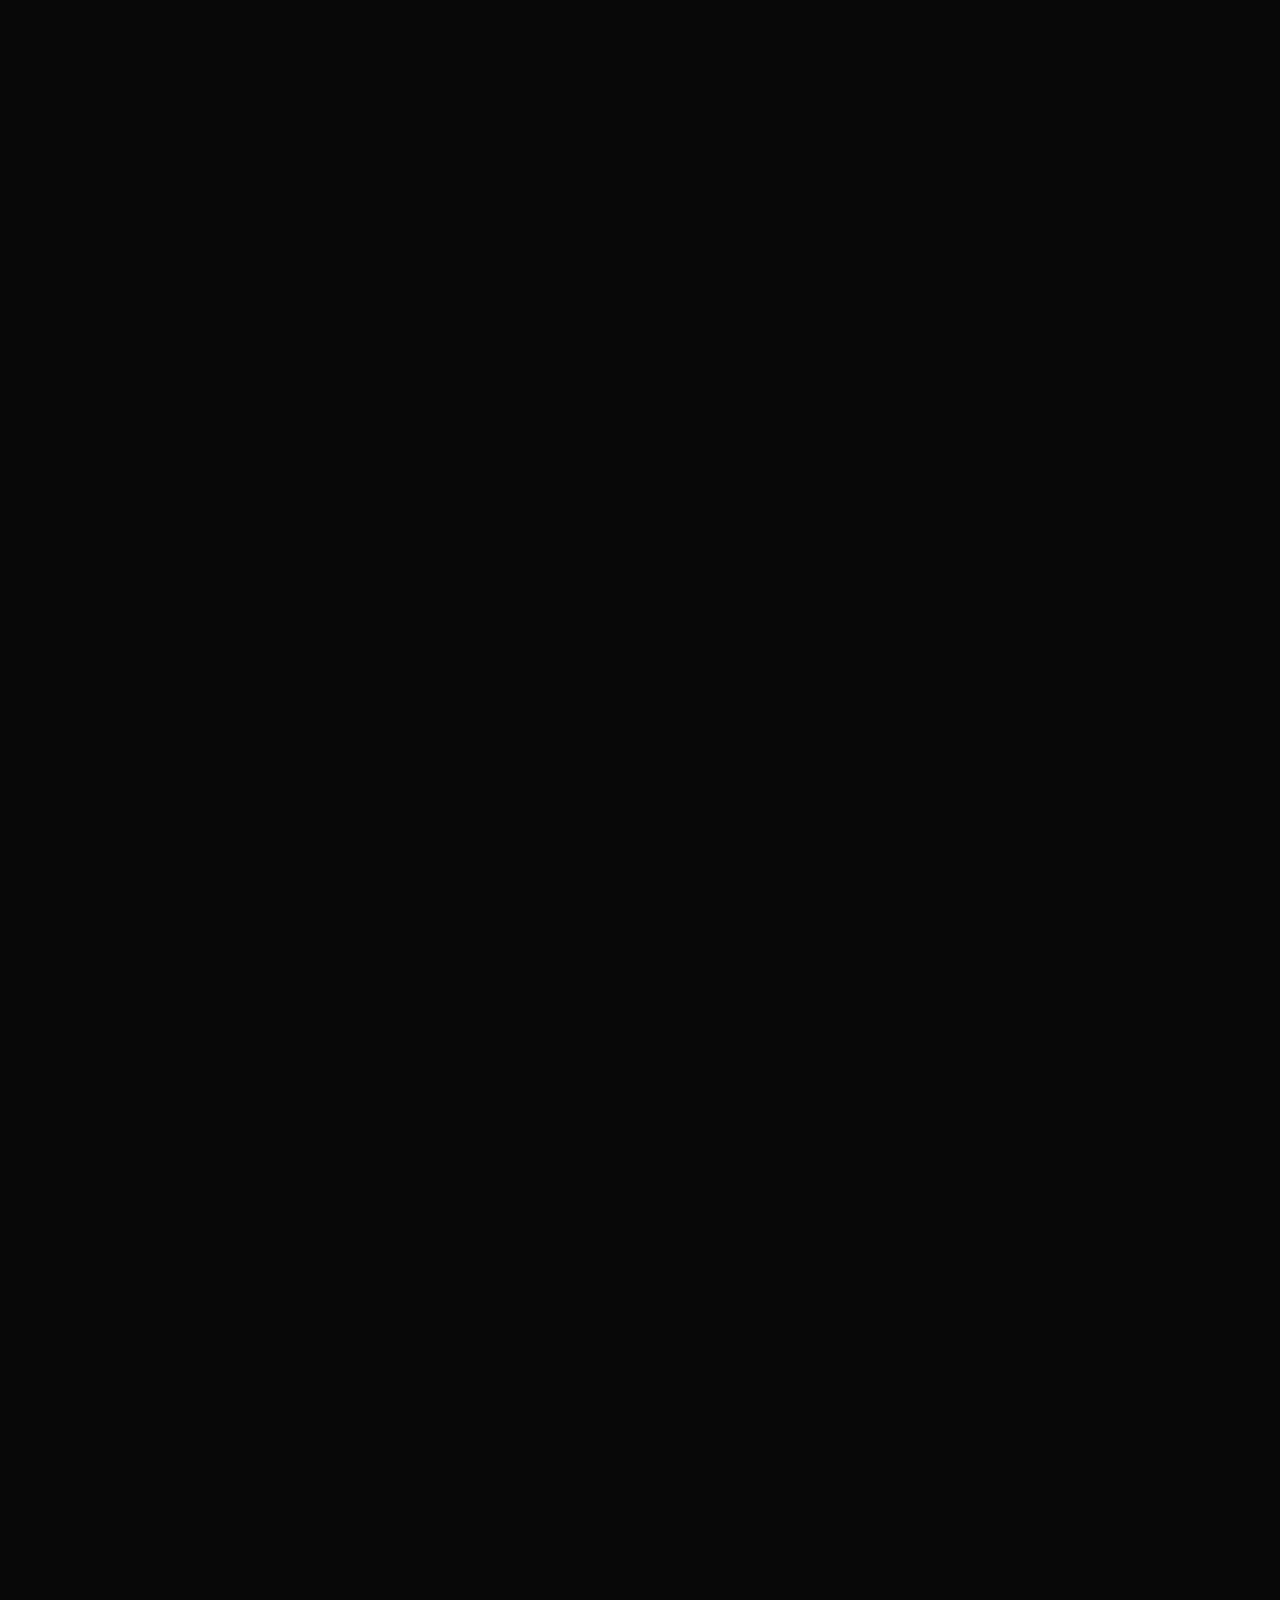
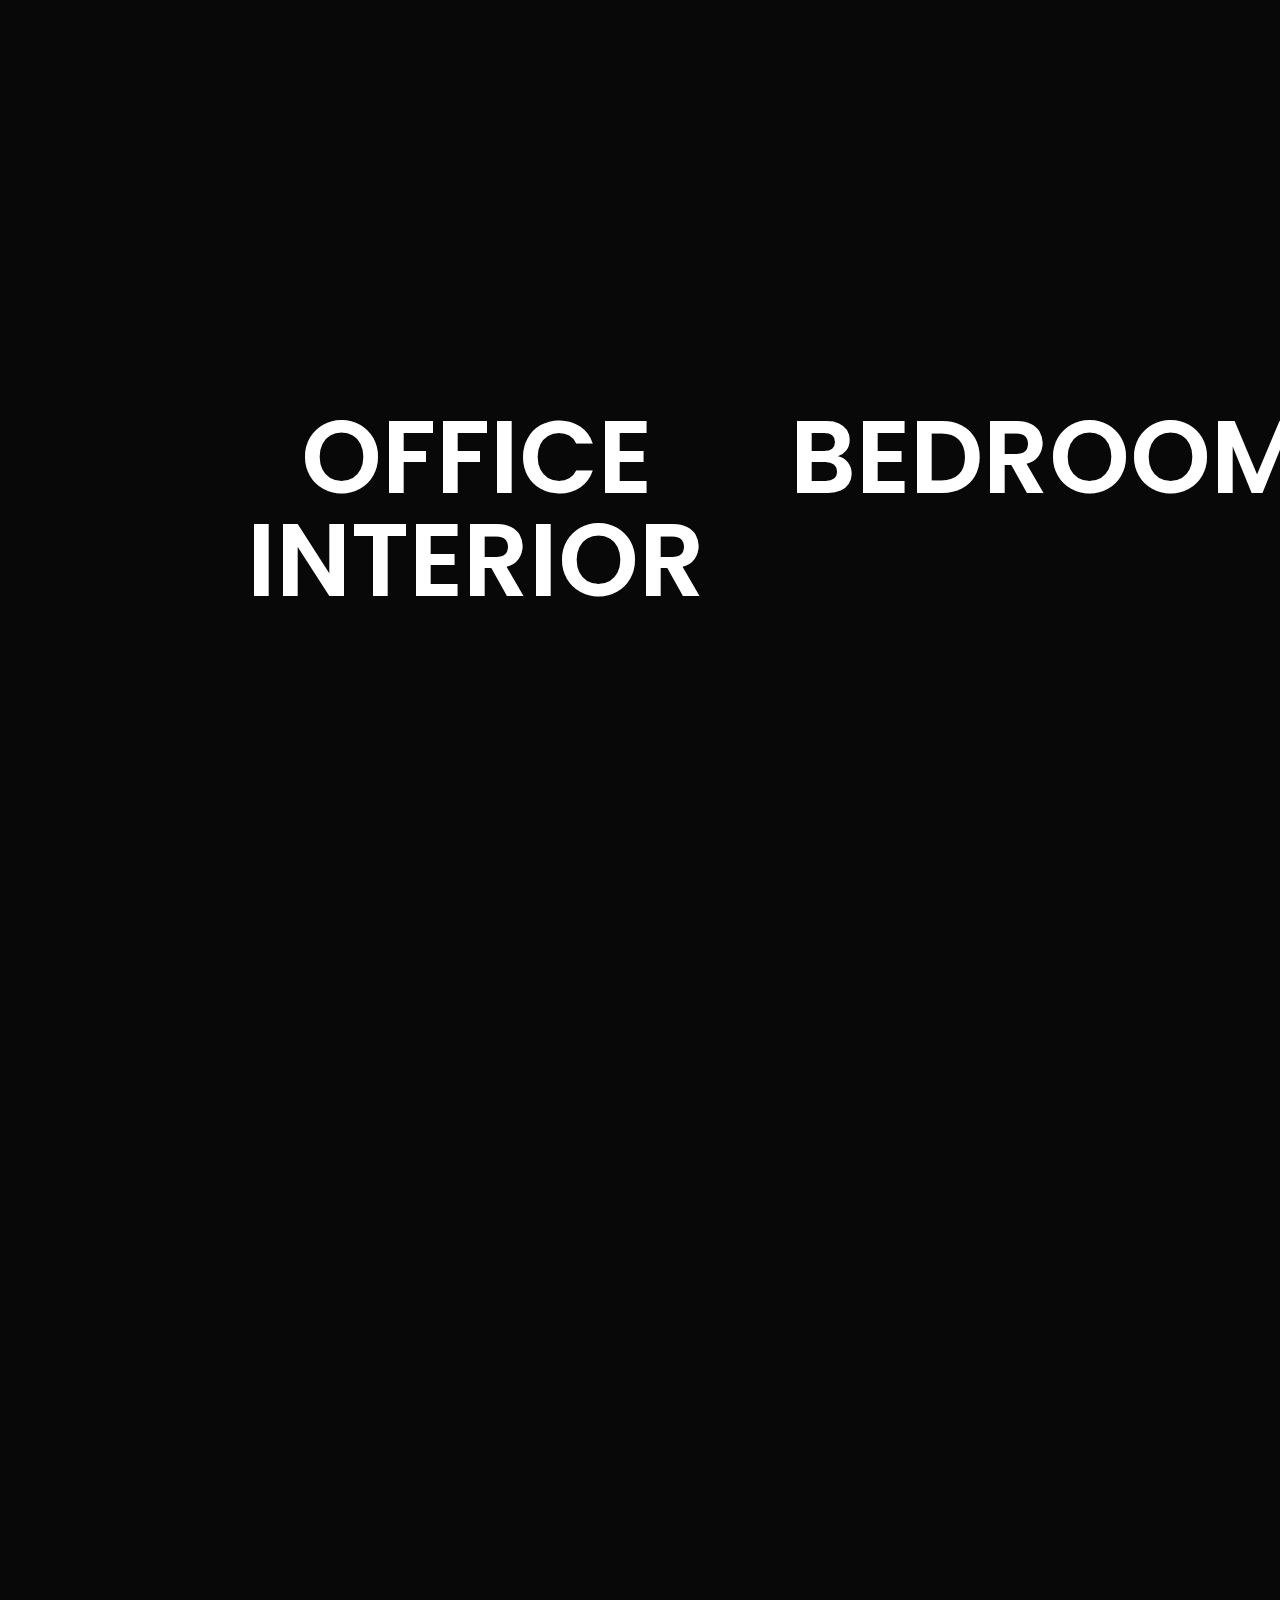
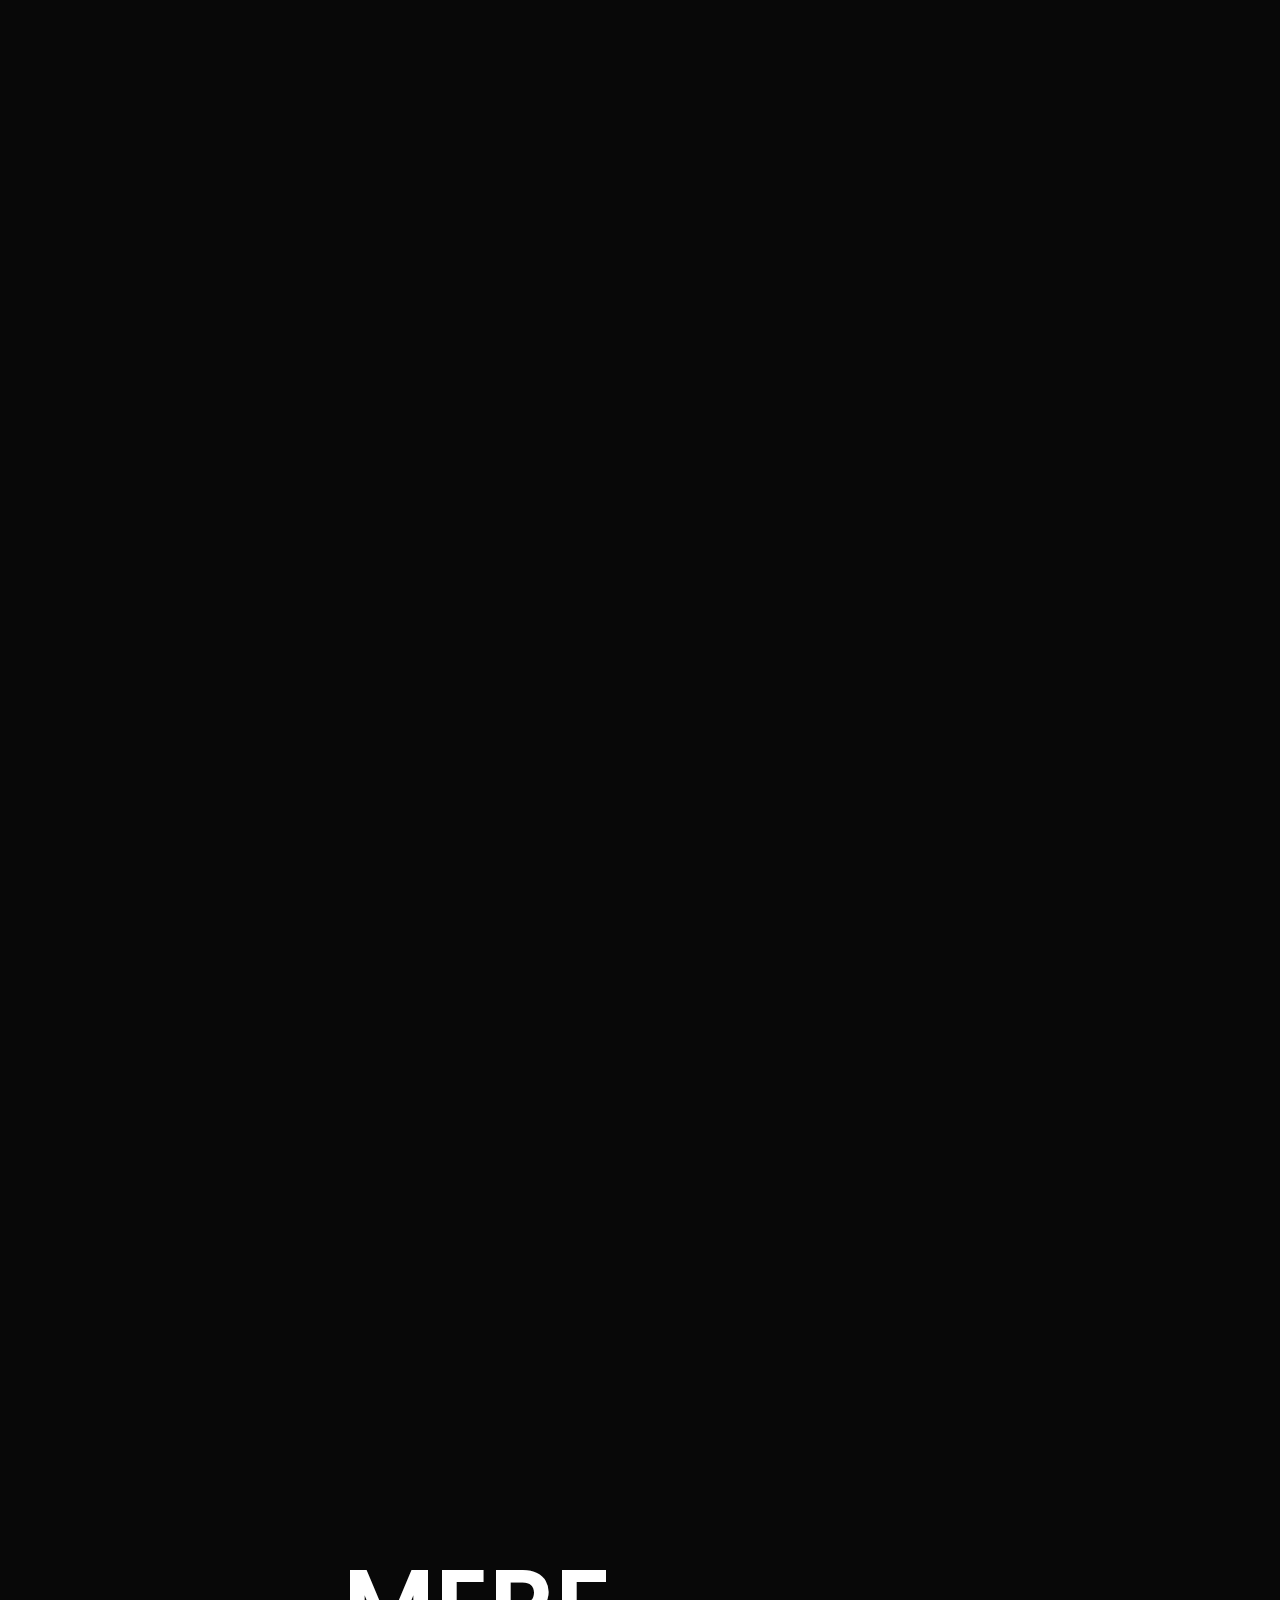
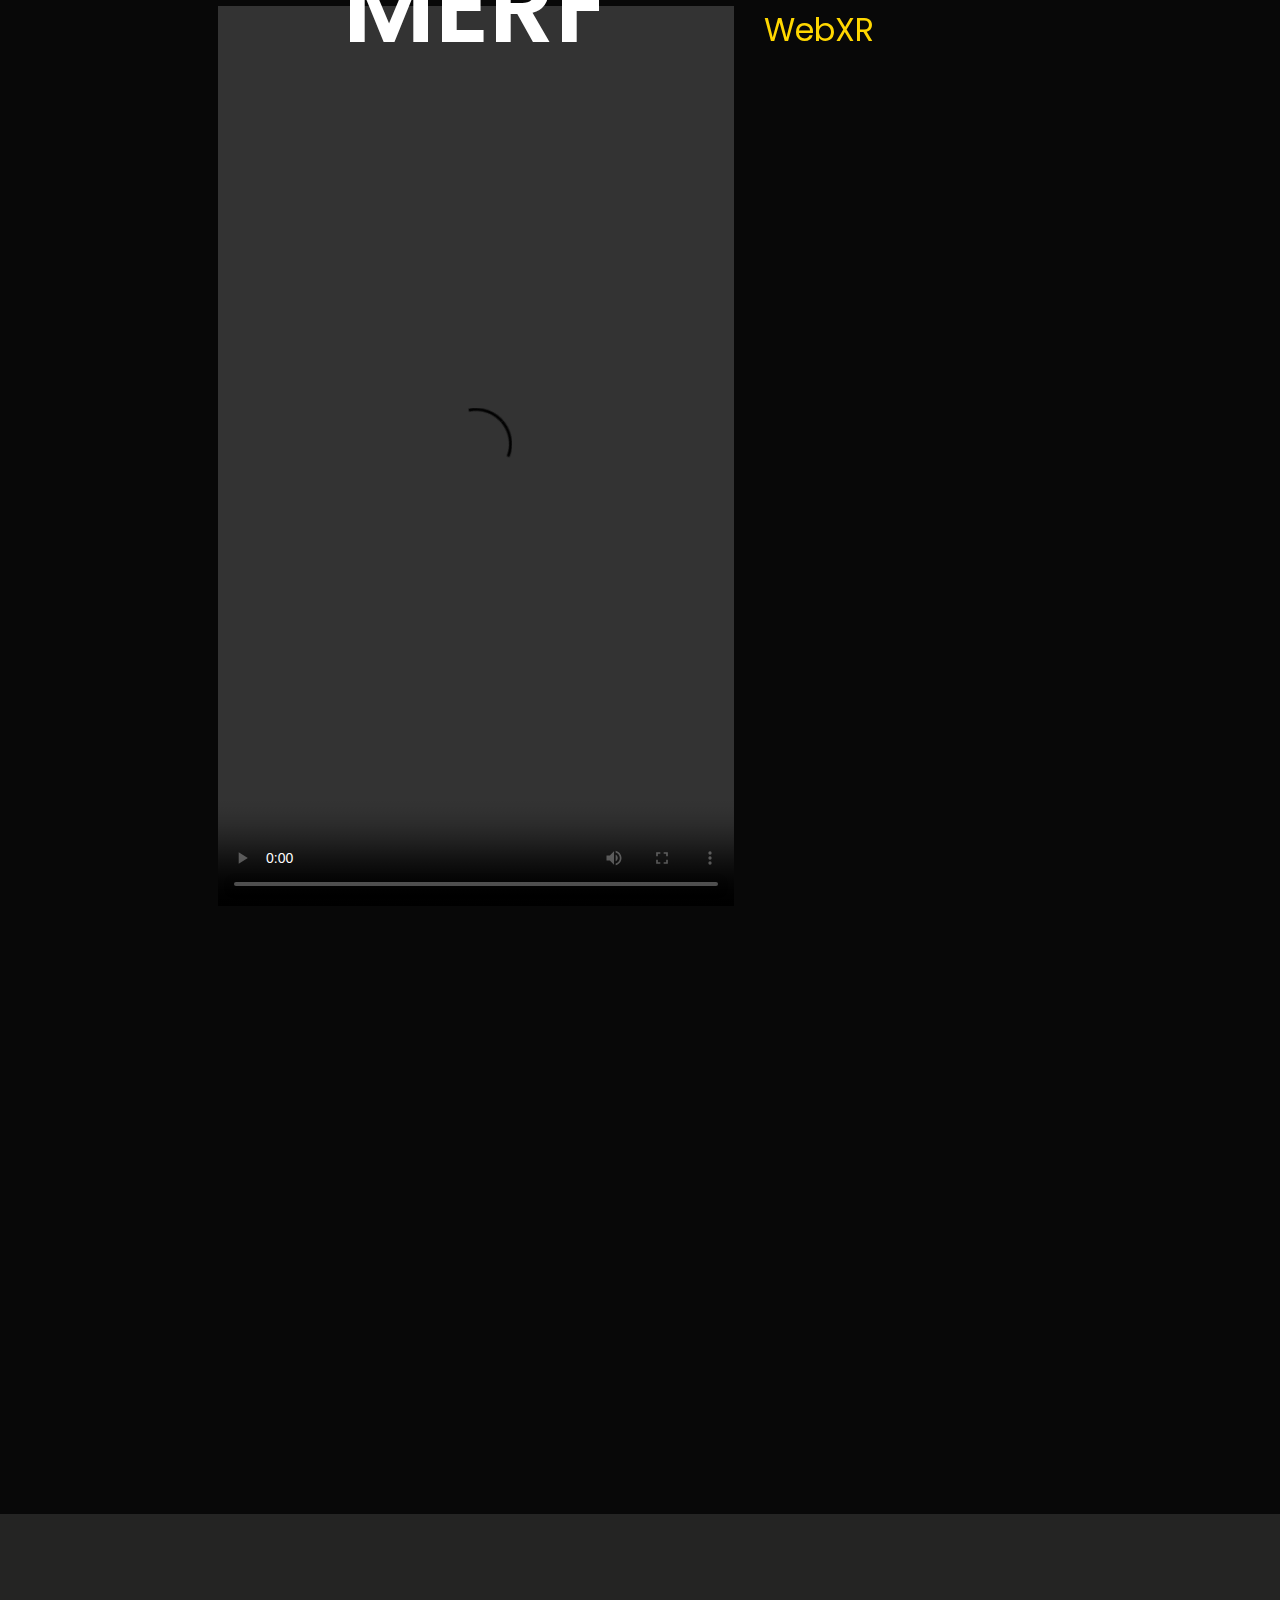
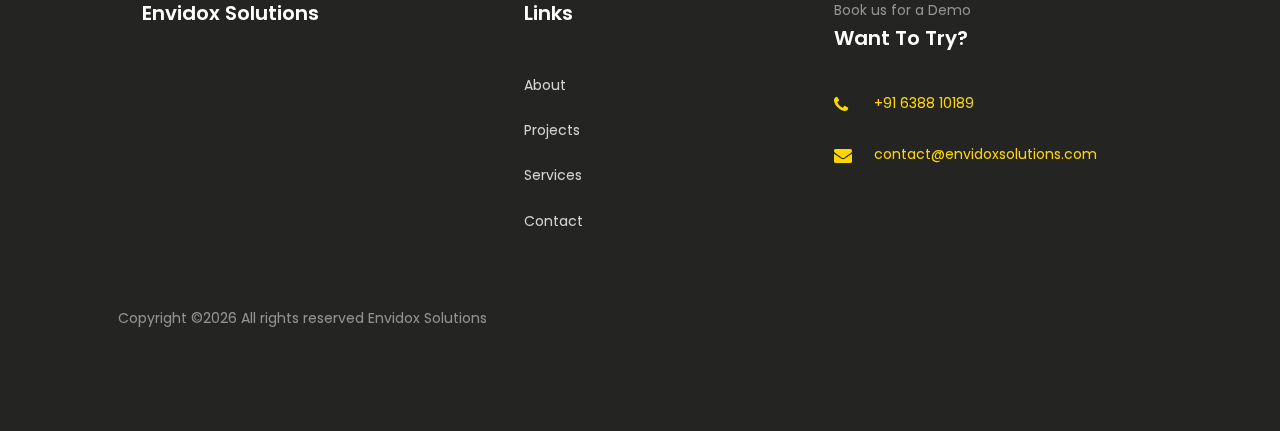
==== commit 88cbbe26: "Update index.html" ====
--- a/index.html
+++ b/index.html
@@ -252,7 +252,7 @@
 					</div>
 
 					<div class="col-md-5 project">
-						<div class="img js-fullheight" style="background-image: url(images/work-6.jpg);>
+						<div class="img js-fullheight" style="background-image: url(https://ida-webxr.vercel.app/img/sf.png);>
 						<div class="text text-2 text-center">
 								<h2><a href="https://sreejithshr.github.io/Vtoursamples-bedroom/">WebXR</a></h2>
 							</div>
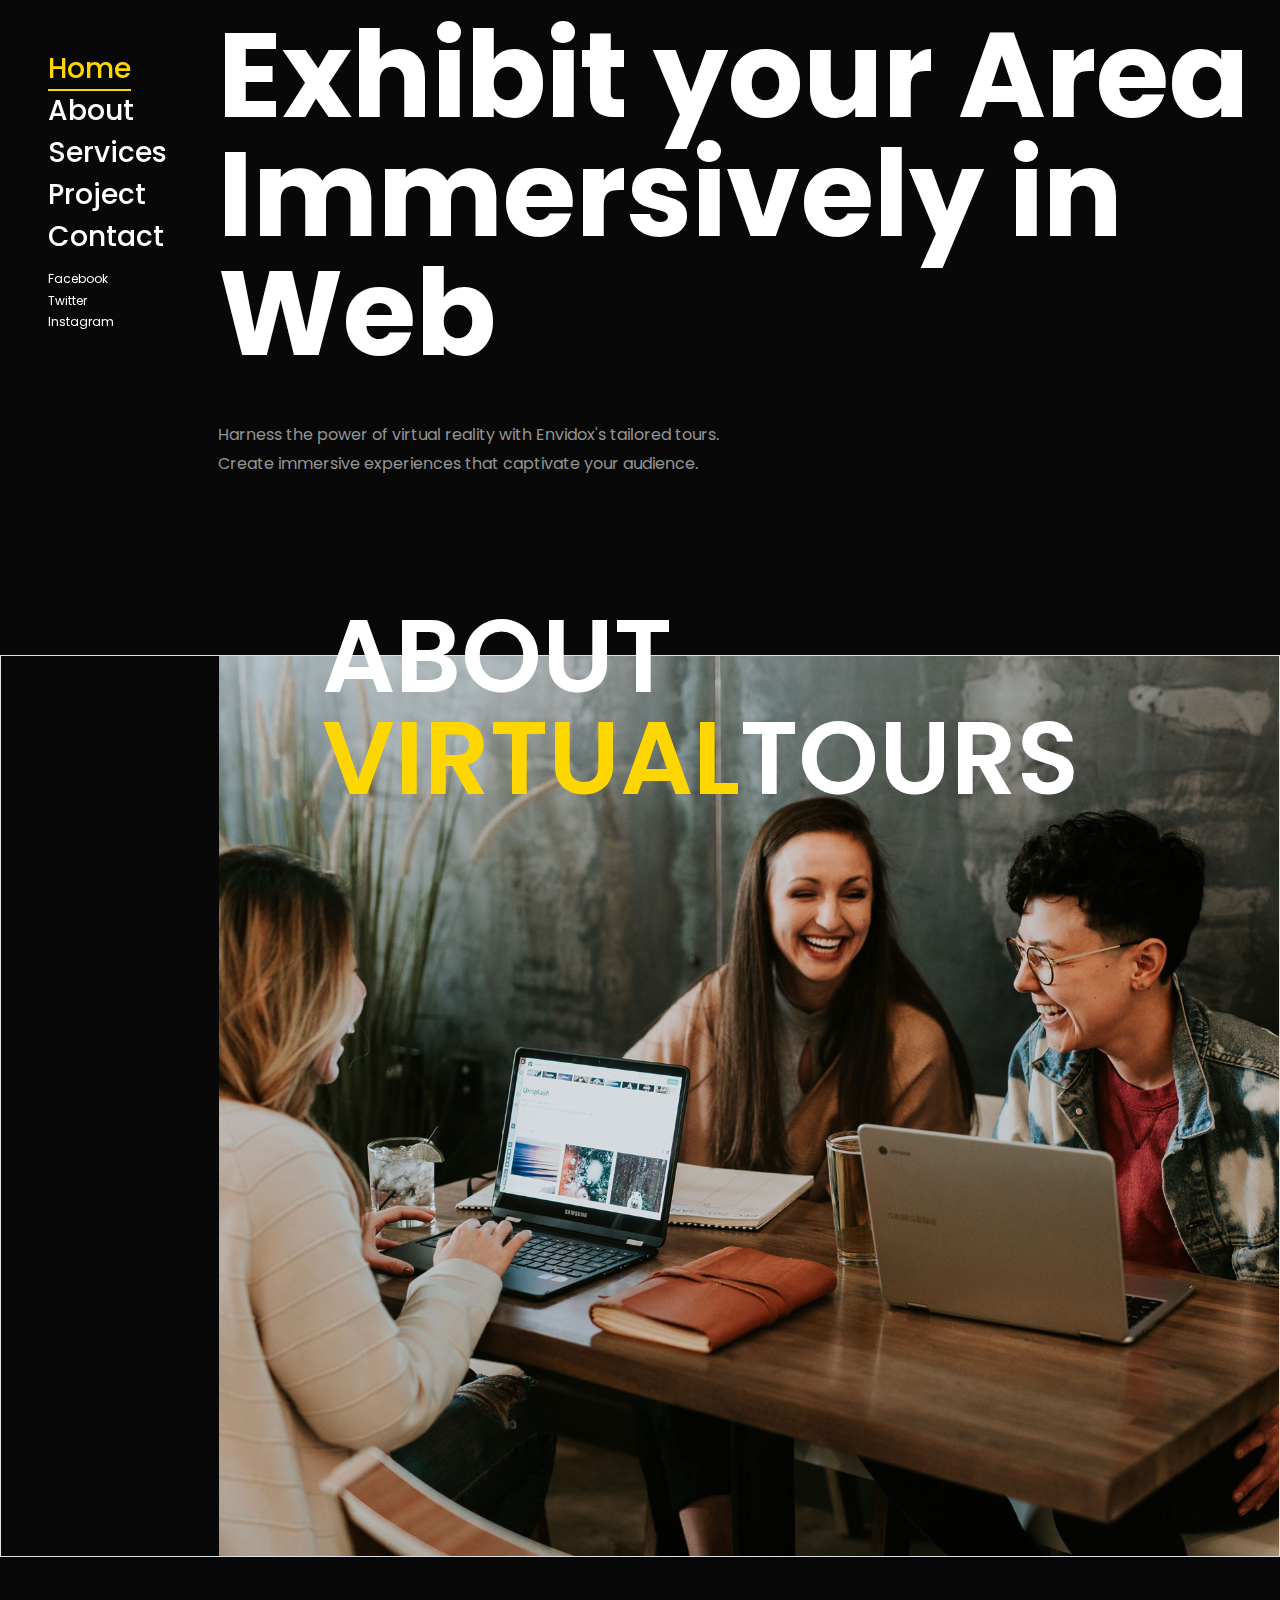
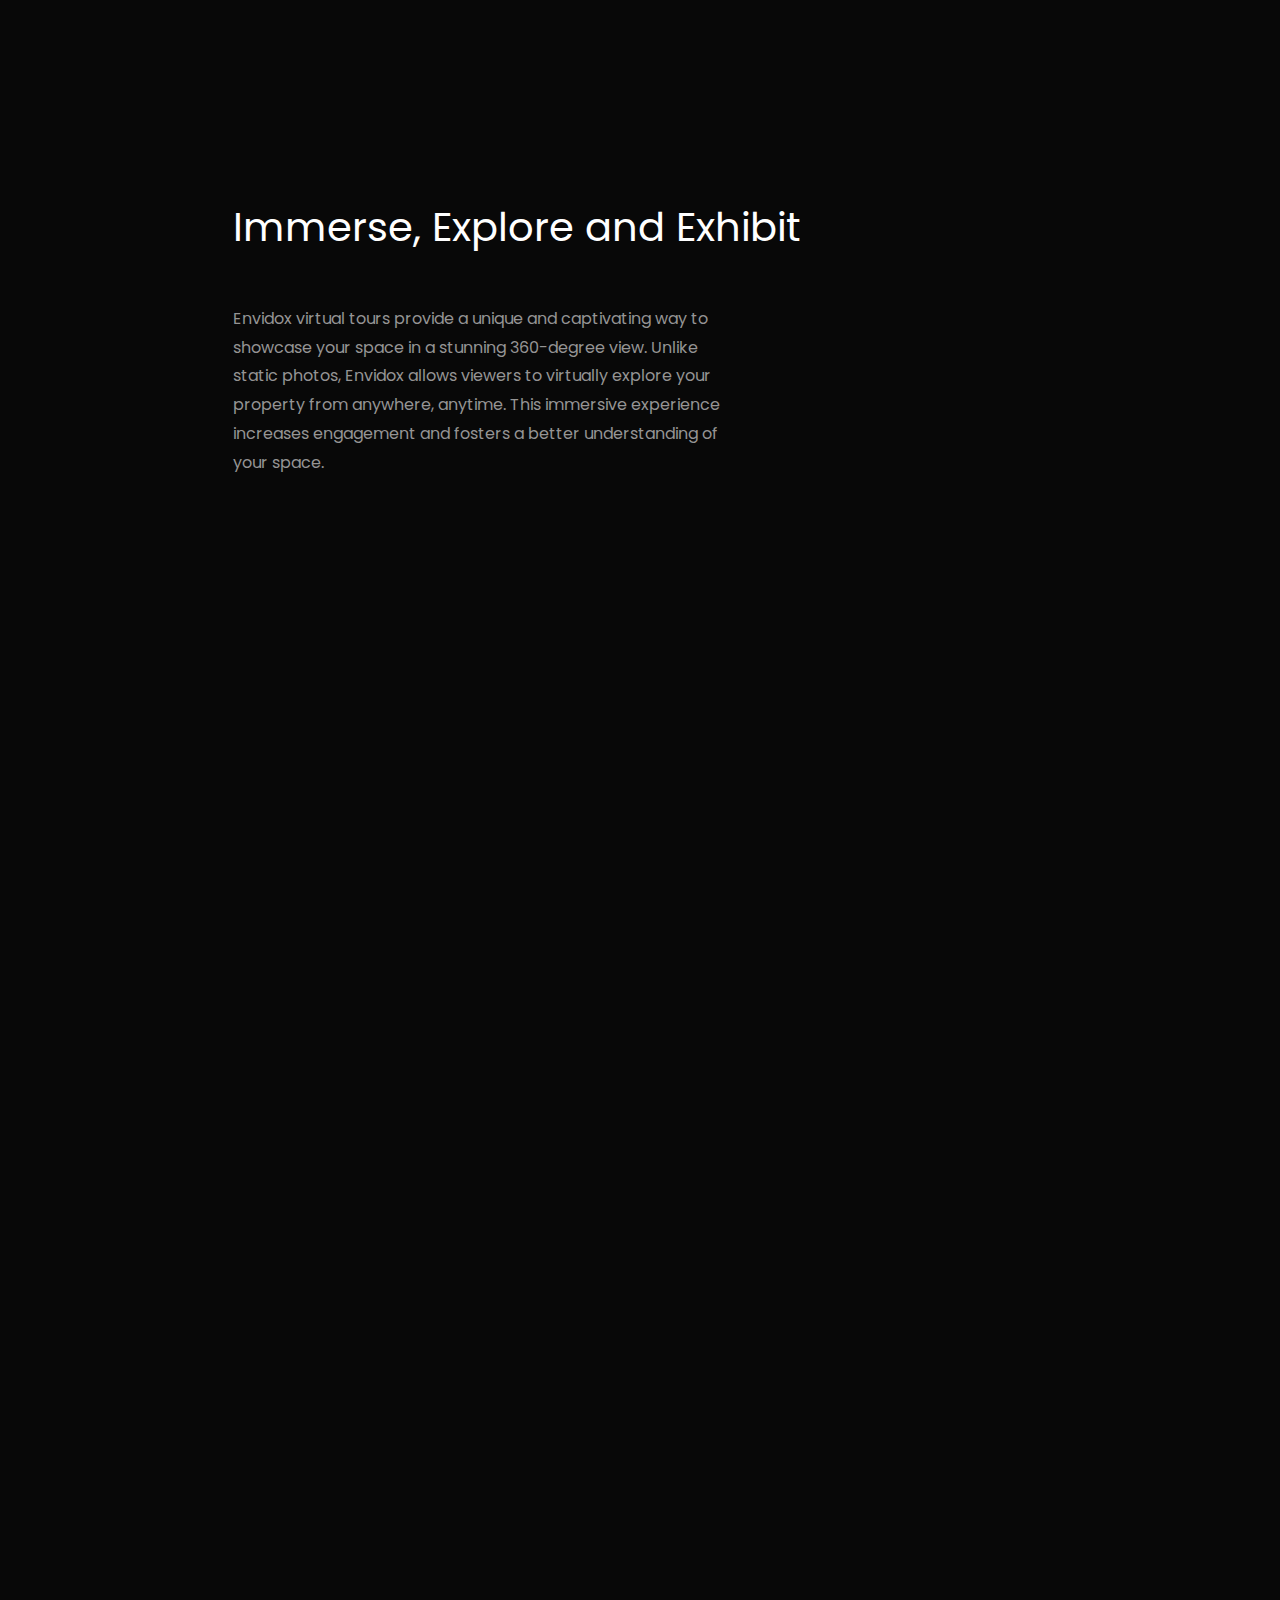
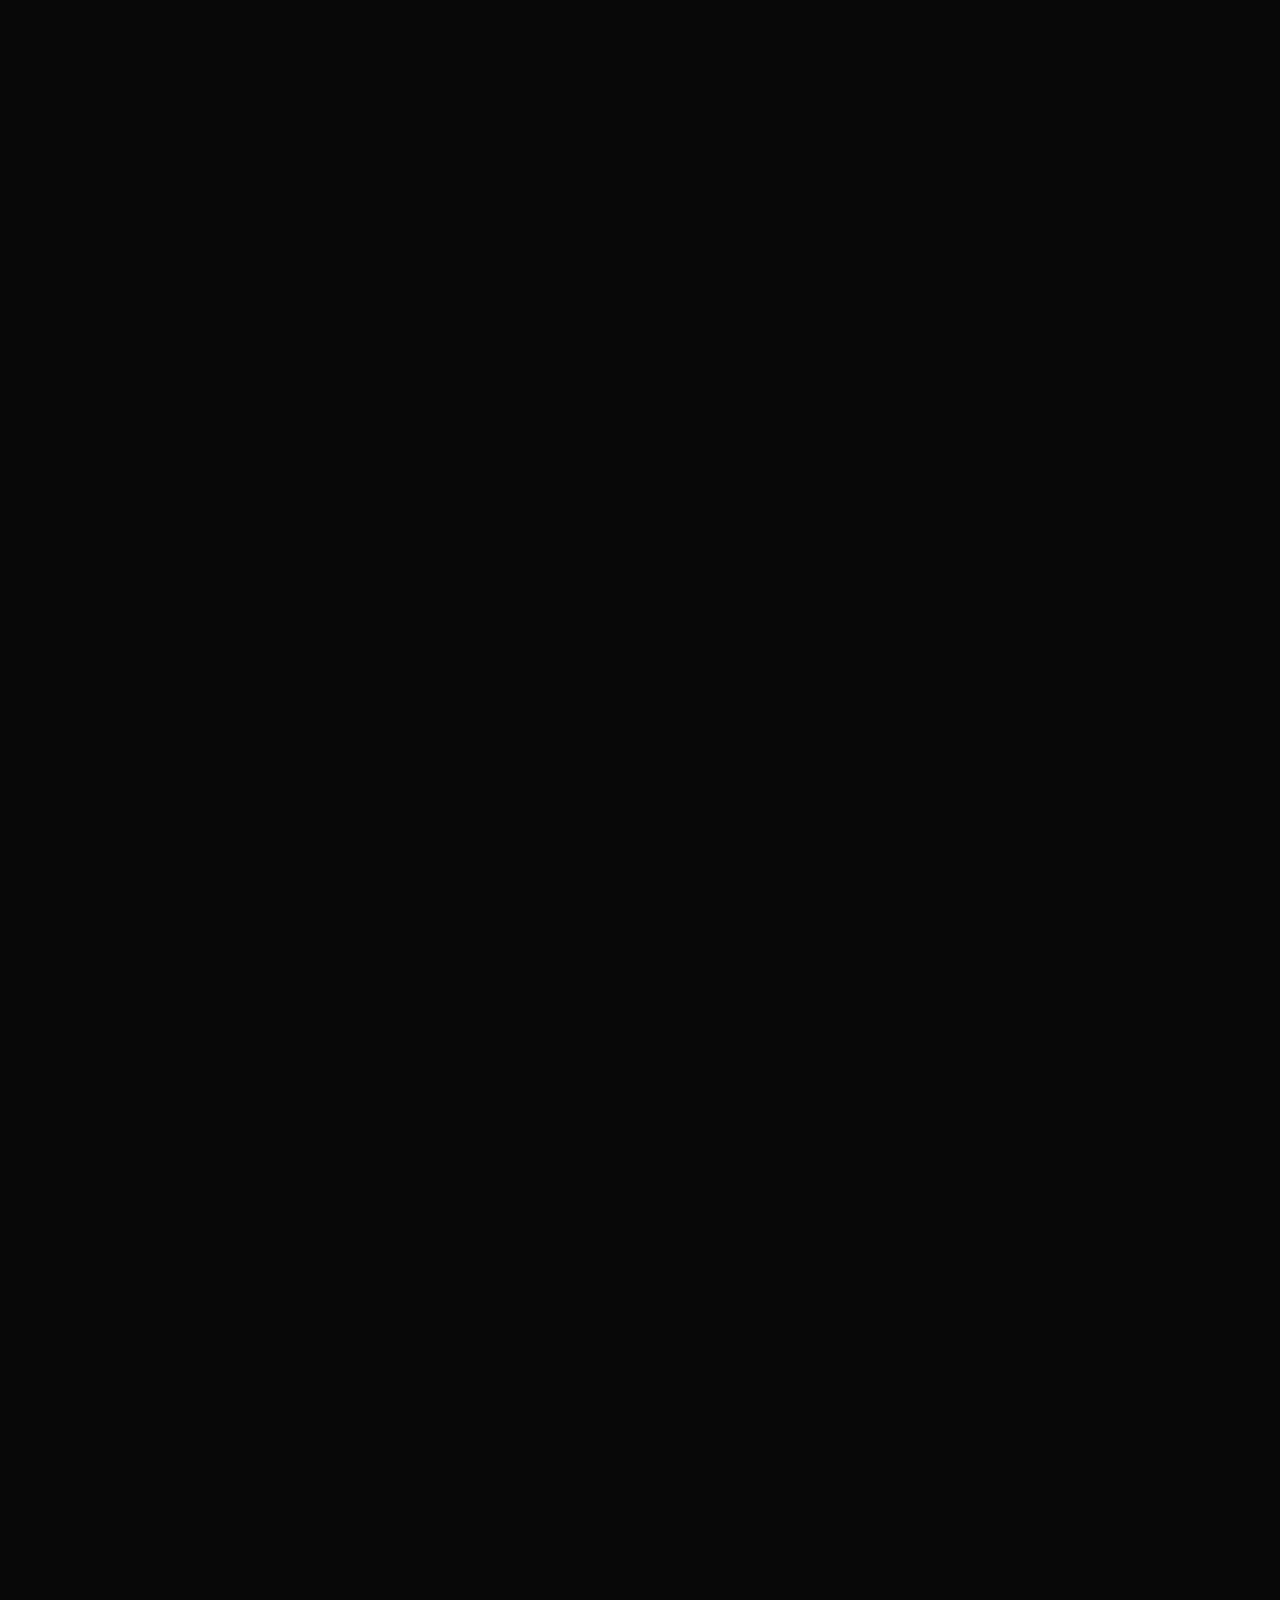
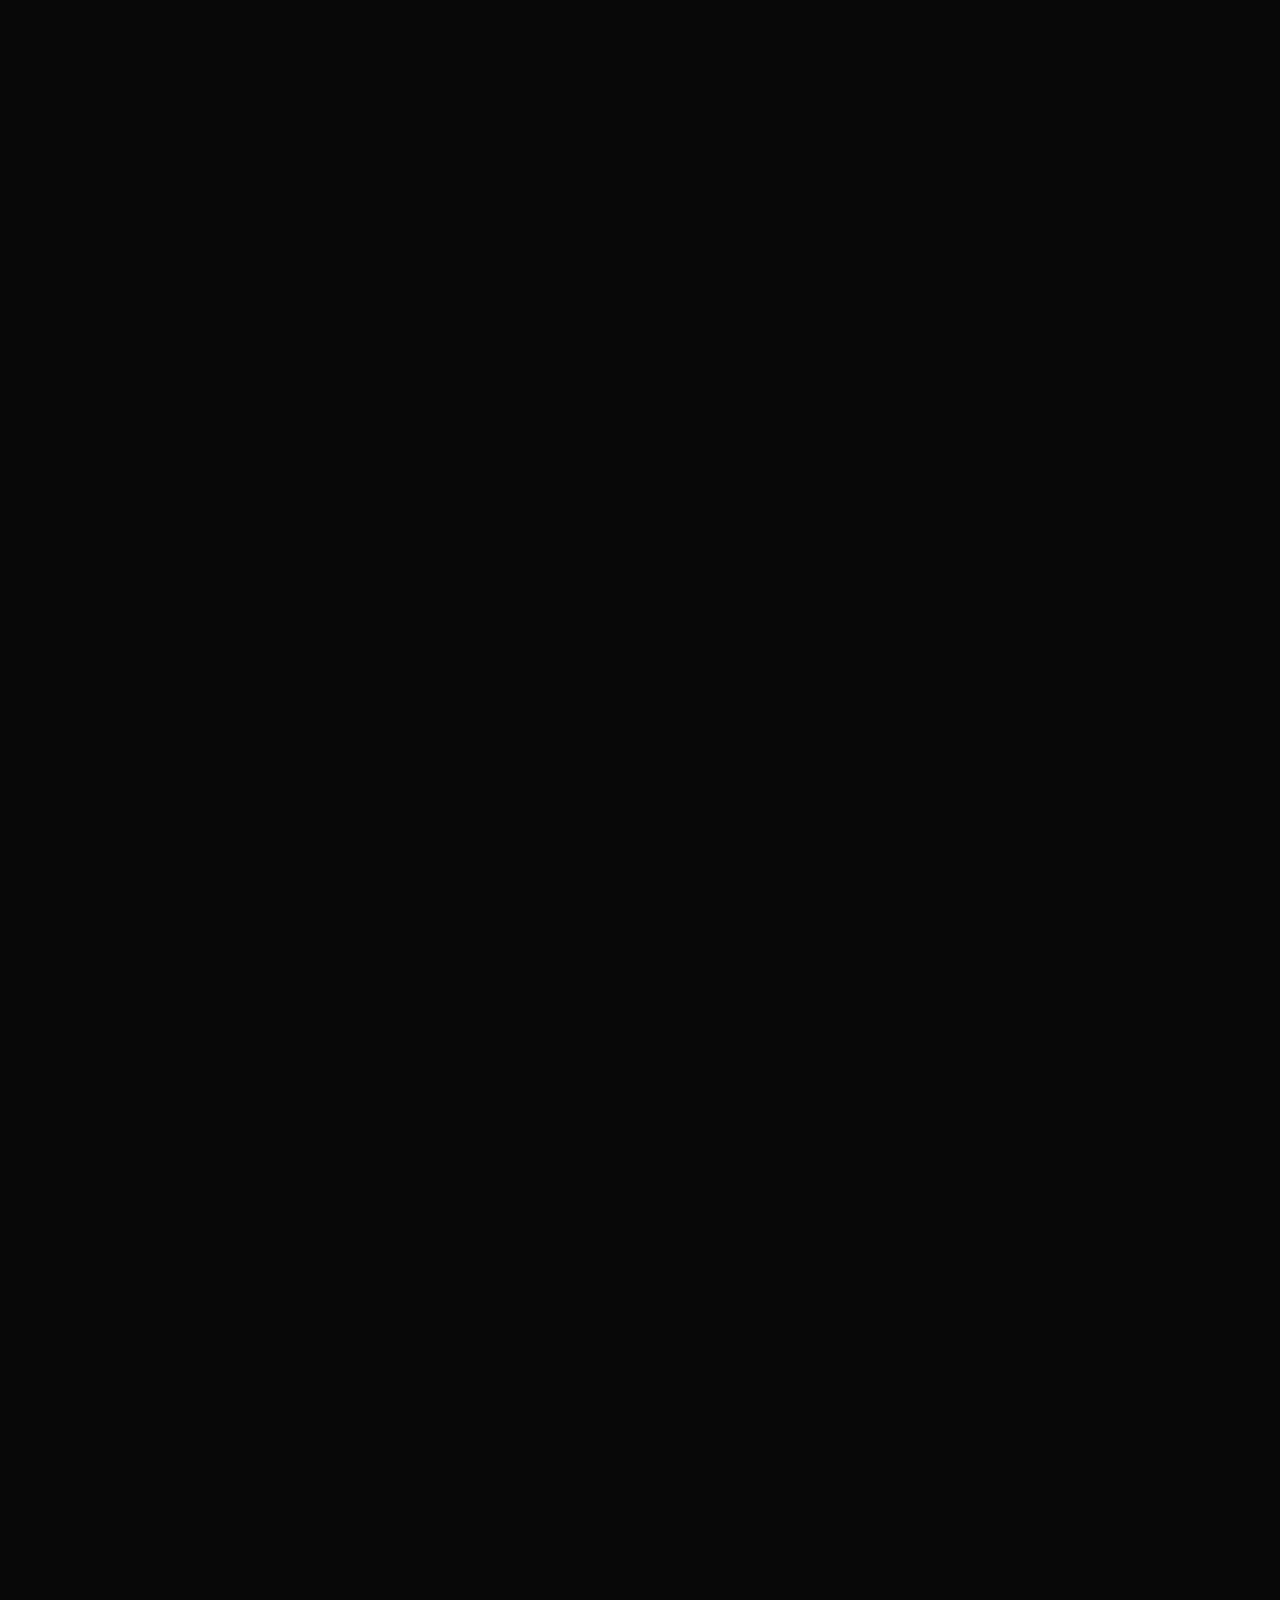
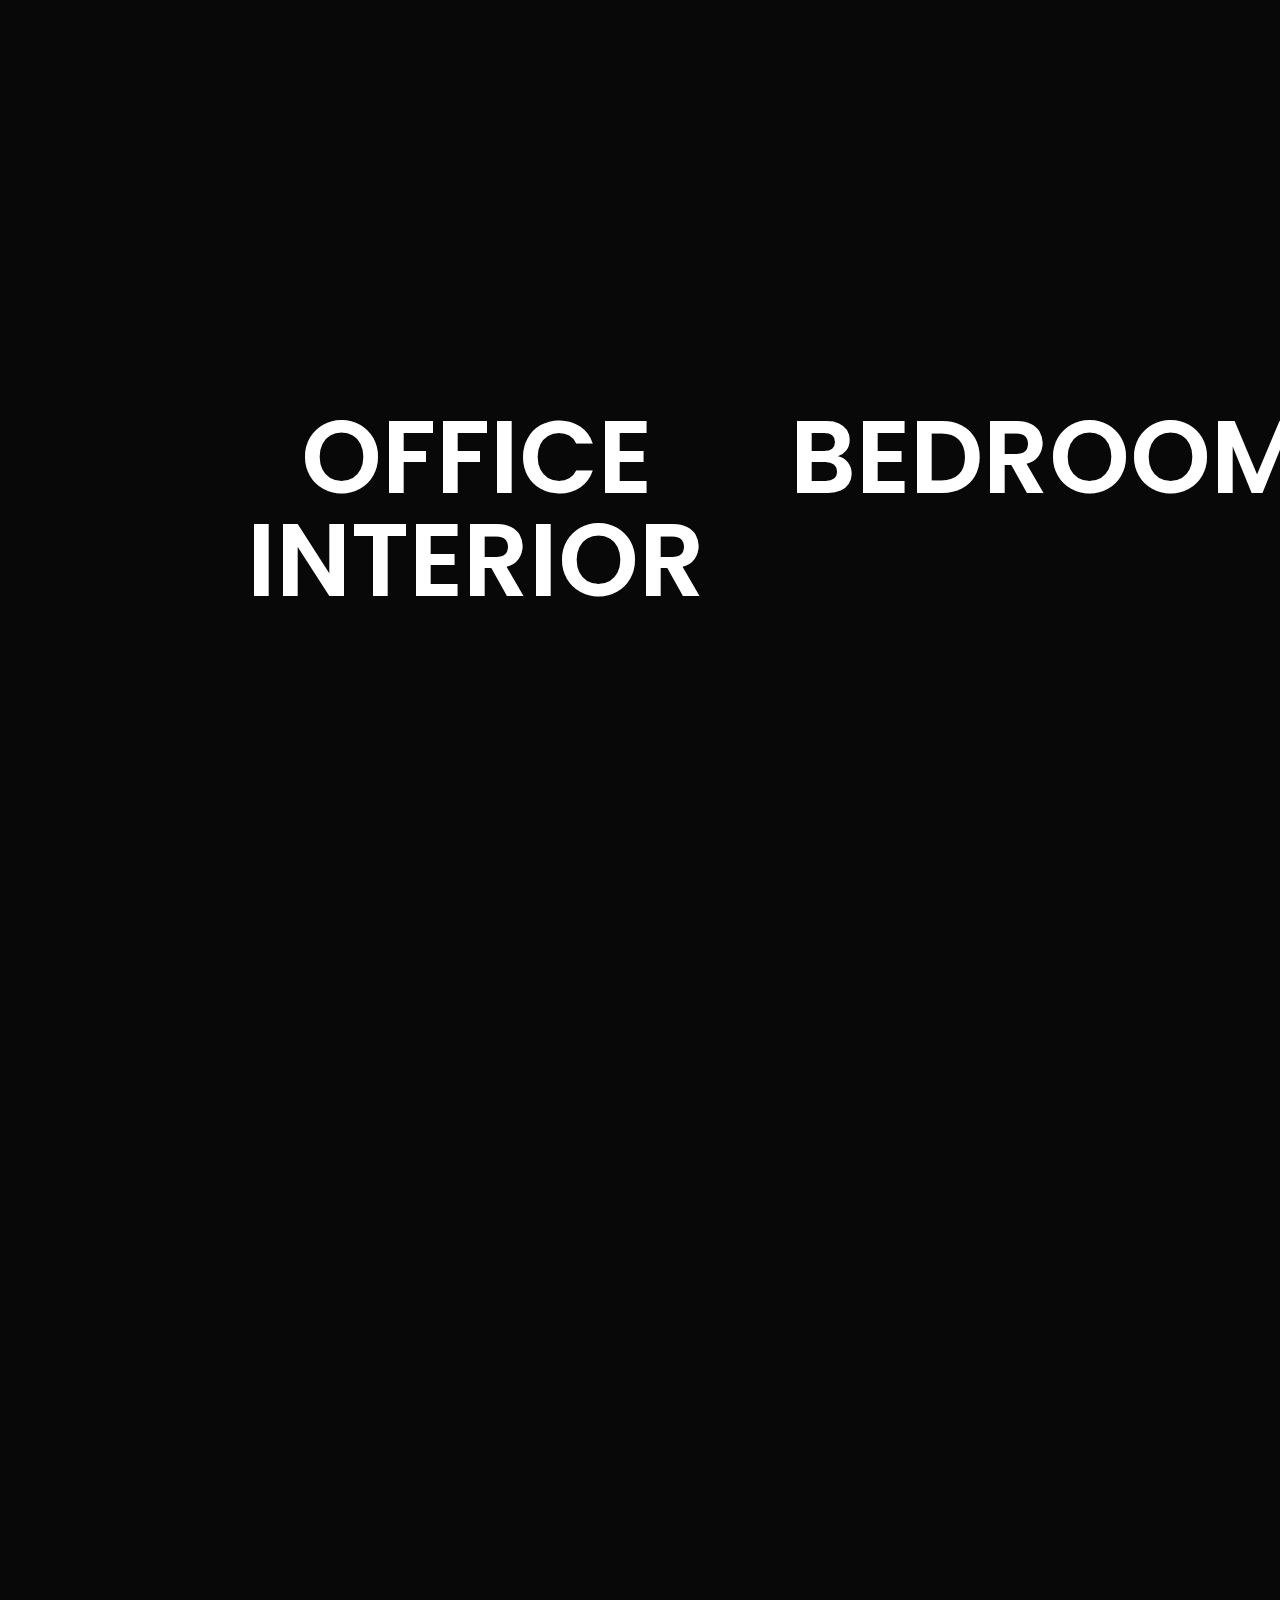
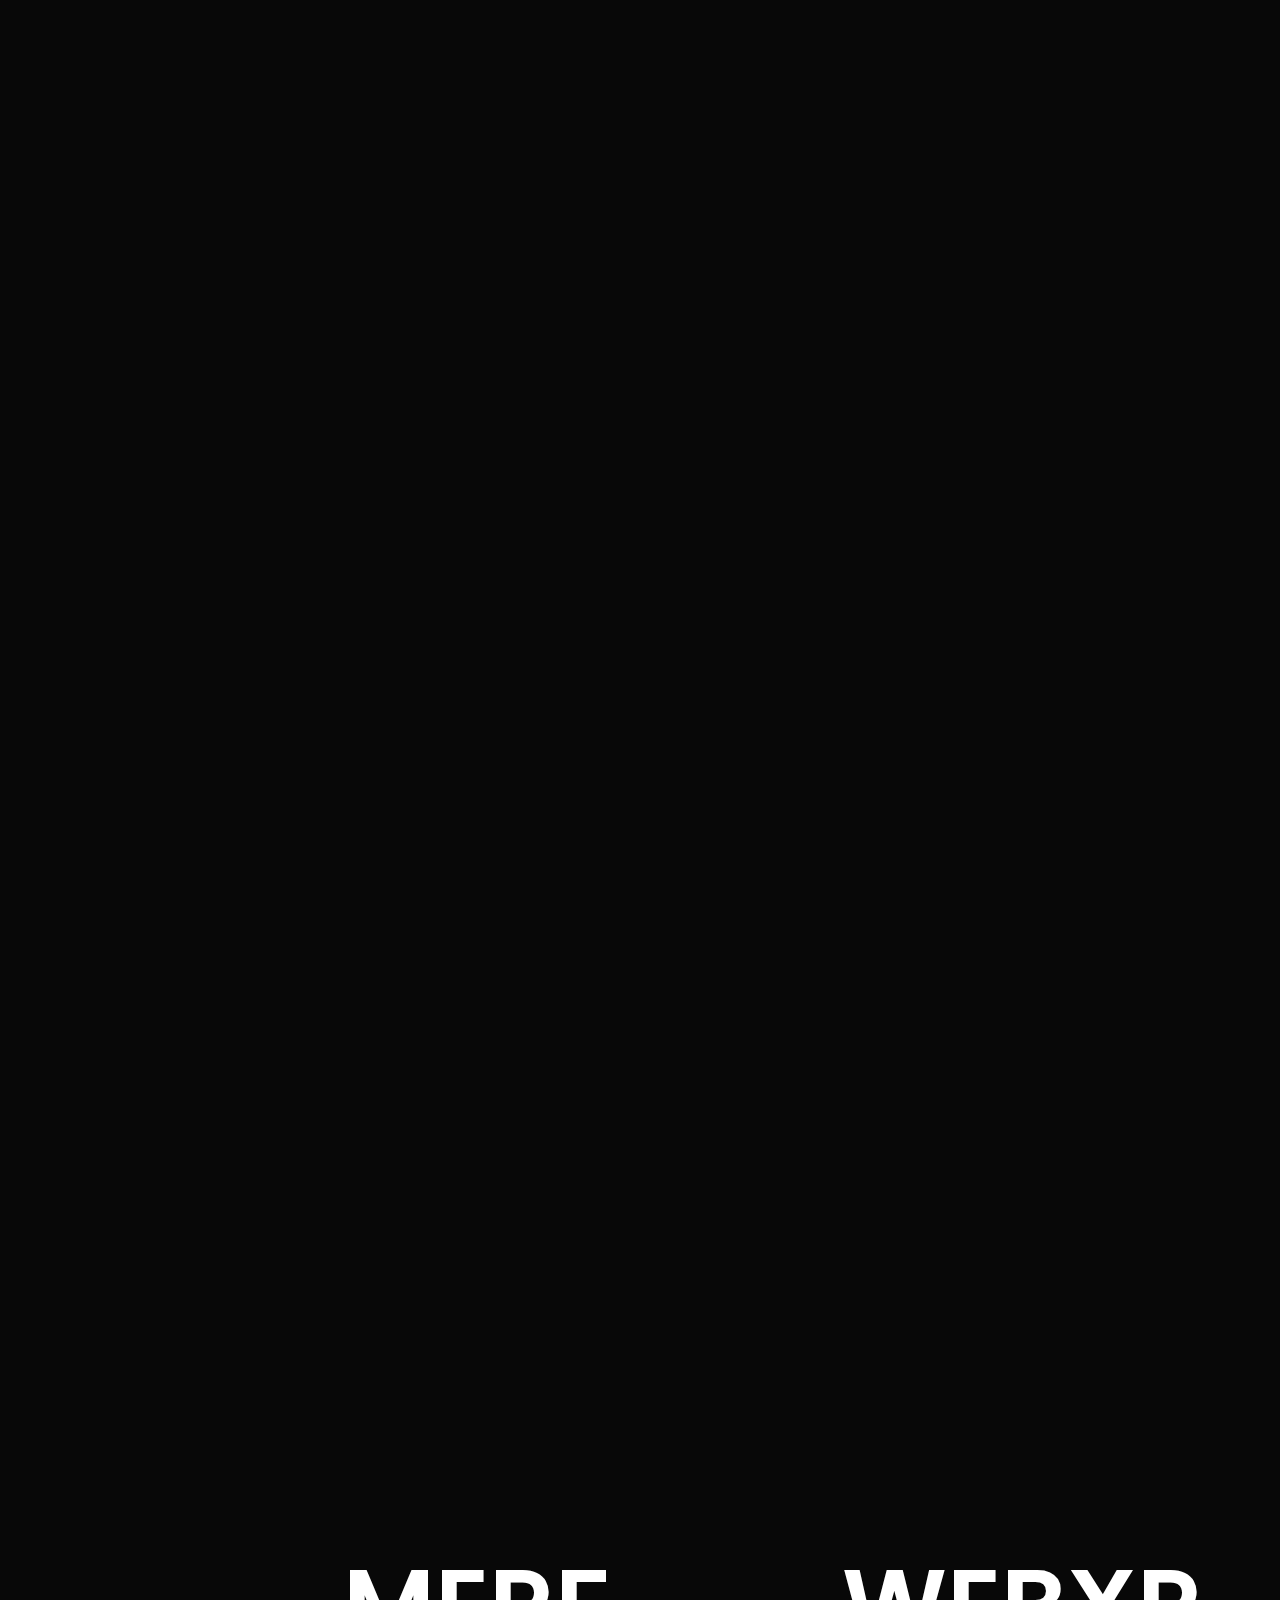
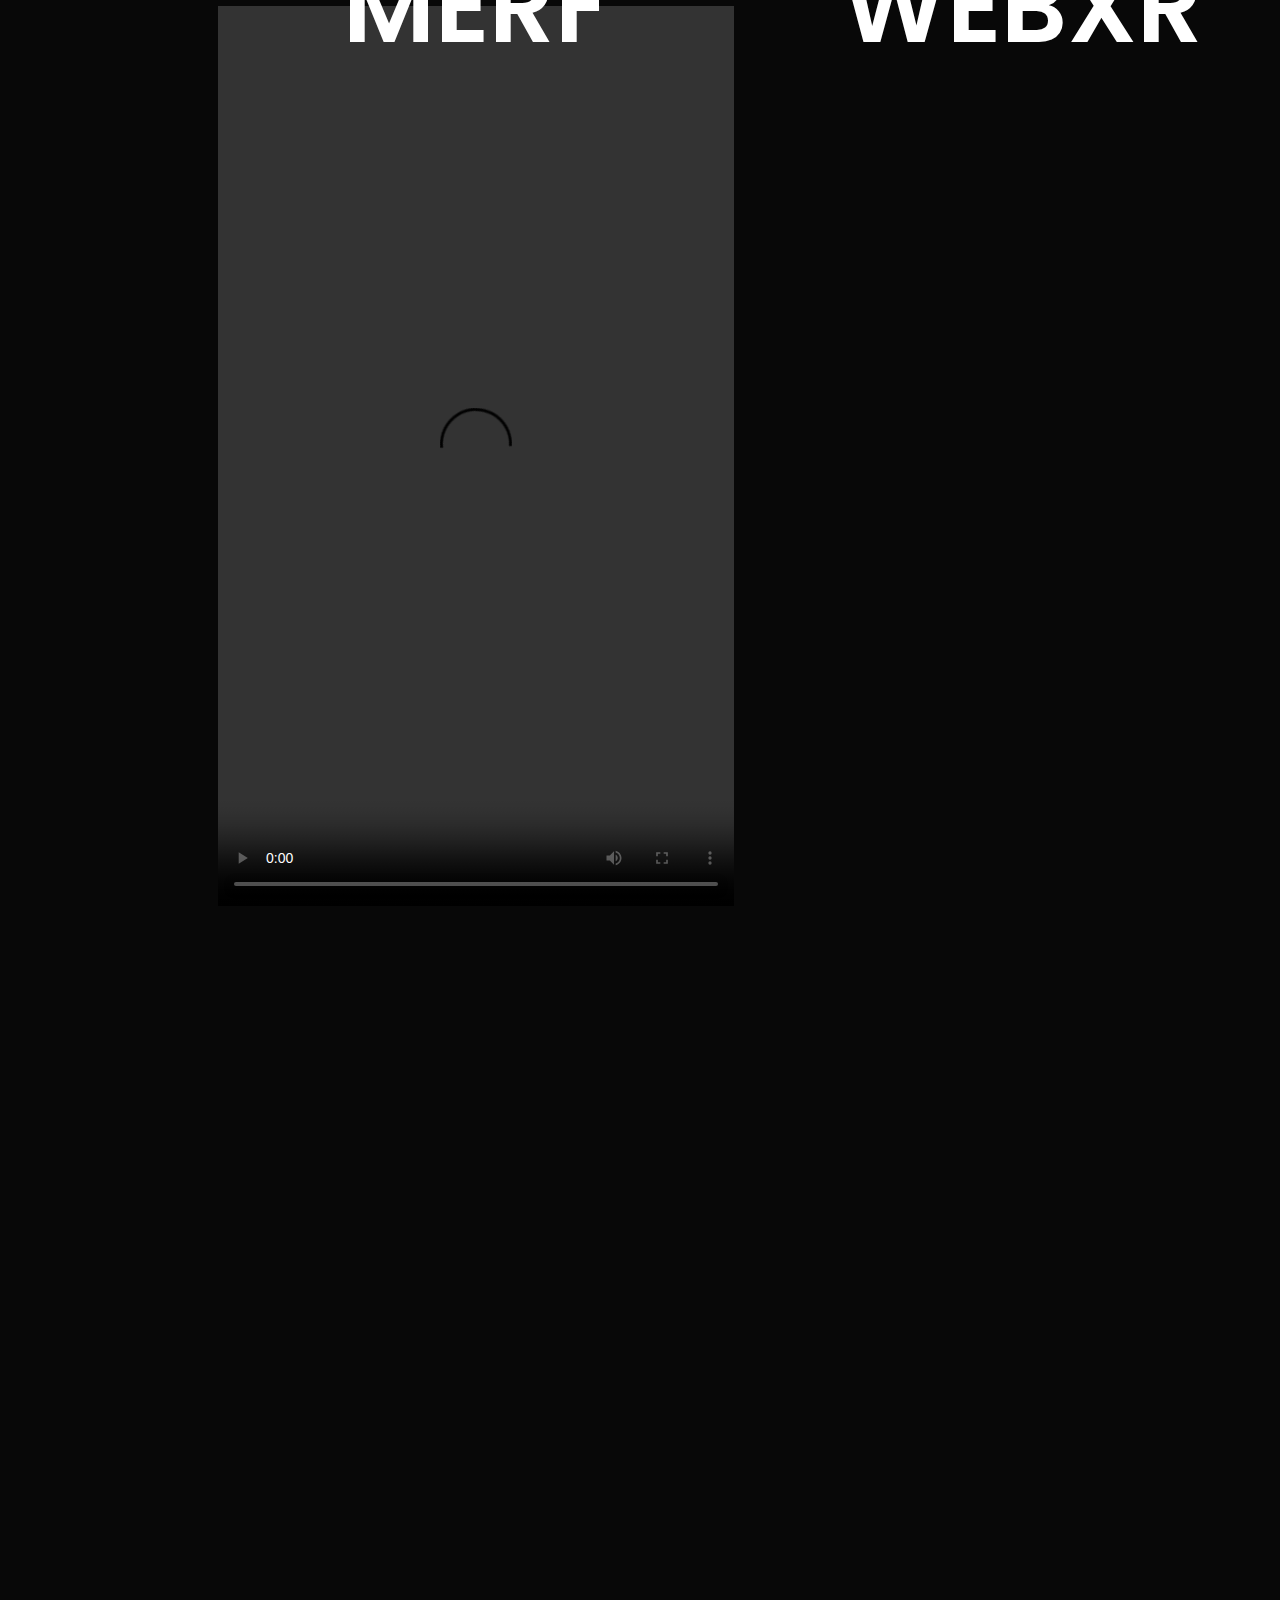
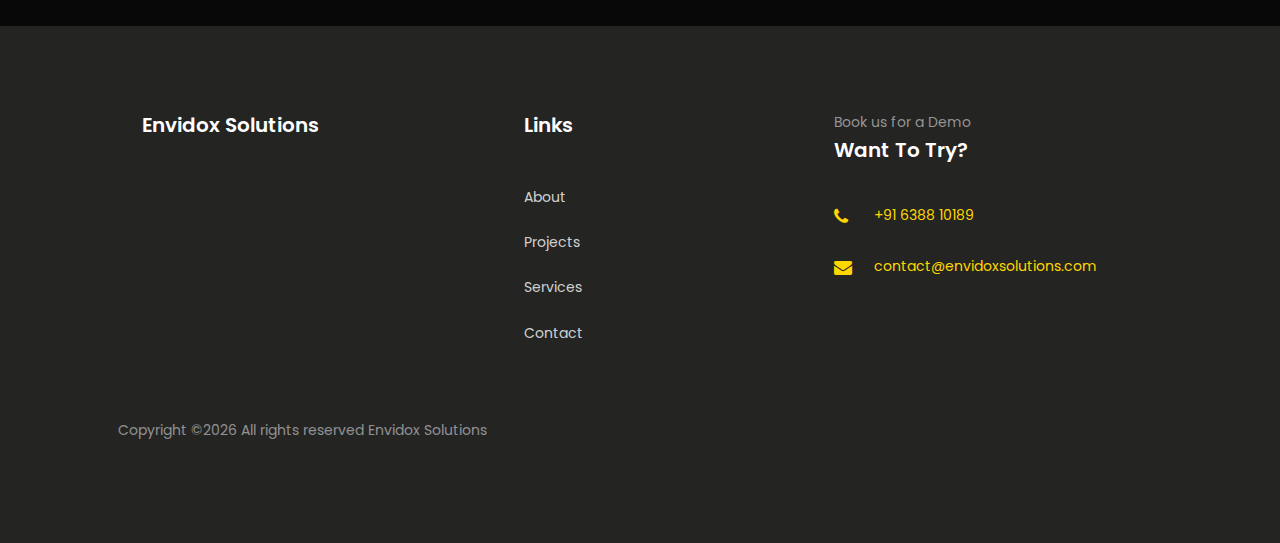
==== commit 601fa685: "Update index.html" ====
--- a/index.html
+++ b/index.html
@@ -149,7 +149,10 @@
 			            
 			            <p class="">Create Immersive and Innovative Technology With Envidox </p>
 			            <p>
+
 			              <img src="https://cdn.glitch.global/11c5ec7d-52af-42a7-a718-7c013a91eeaa/ComfyUI_00509_.png?v=1713176979115" width="80%" alt="" class="img-fluid">
+
+			
 			            </p>
 			            <p>EnviDox Solutions is an innovative digital service company specializing in immersive experiences through the power of AR/VR technology. Our team of experts utilizes cutting-edge technology to create seamless and stunning virtual tours, websites, and other digital solutions that captivate audiences.</p>
 			            <p>With a strong focus on AR/VR services, we enable businesses to showcase their spaces in a whole new dimension. Our immersive virtual tours bring spaces to life, allowing users to explore and interact with environments in an engaging and interactive way.</p>
@@ -252,7 +255,7 @@
 					</div>
 
 					<div class="col-md-5 project">
-						<div class="img js-fullheight" style="background-image: url(https://ida-webxr.vercel.app/img/sf.png);>
+						<div class="img js-fullheight" style="background-image: url(https://ida-webxr.vercel.app/img/sf.png)";>
 						<div class="text text-2 text-center">
 								<h2><a href="https://sreejithshr.github.io/Vtoursamples-bedroom/">WebXR</a></h2>
 							</div>
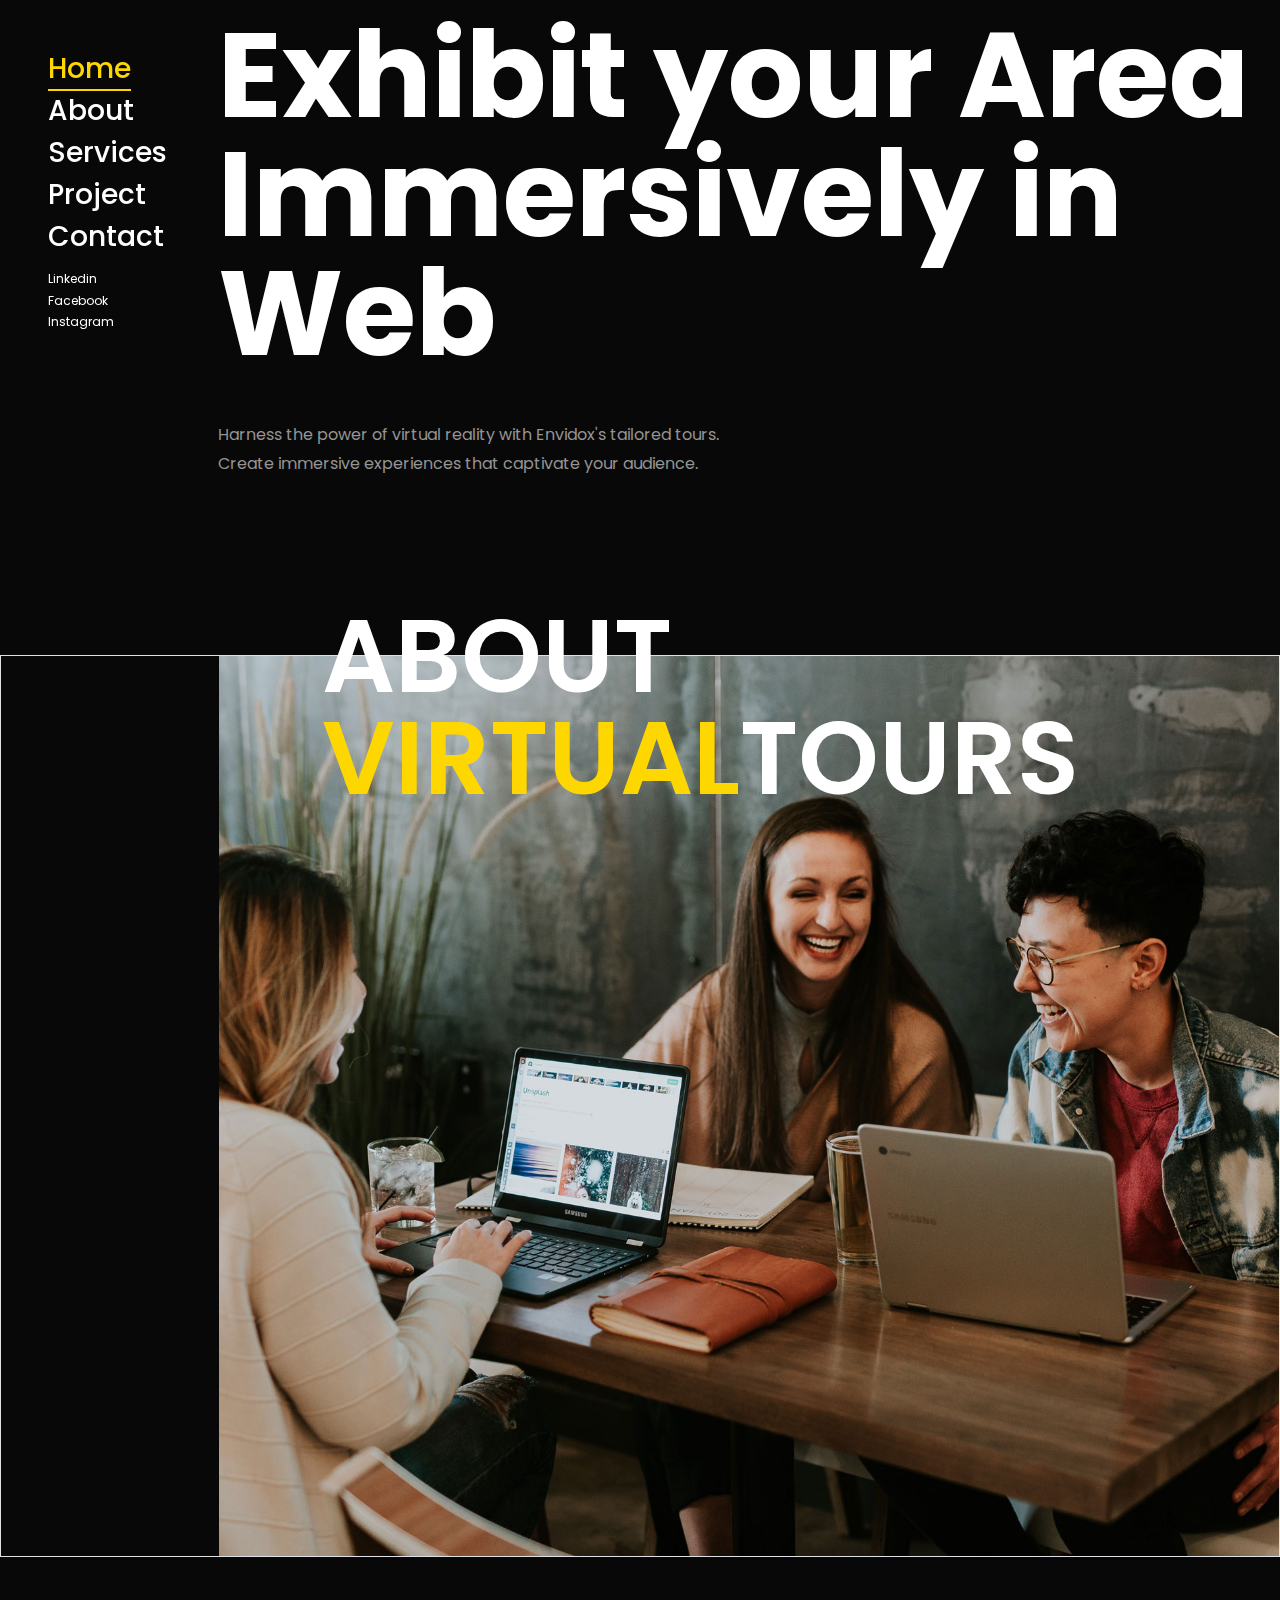
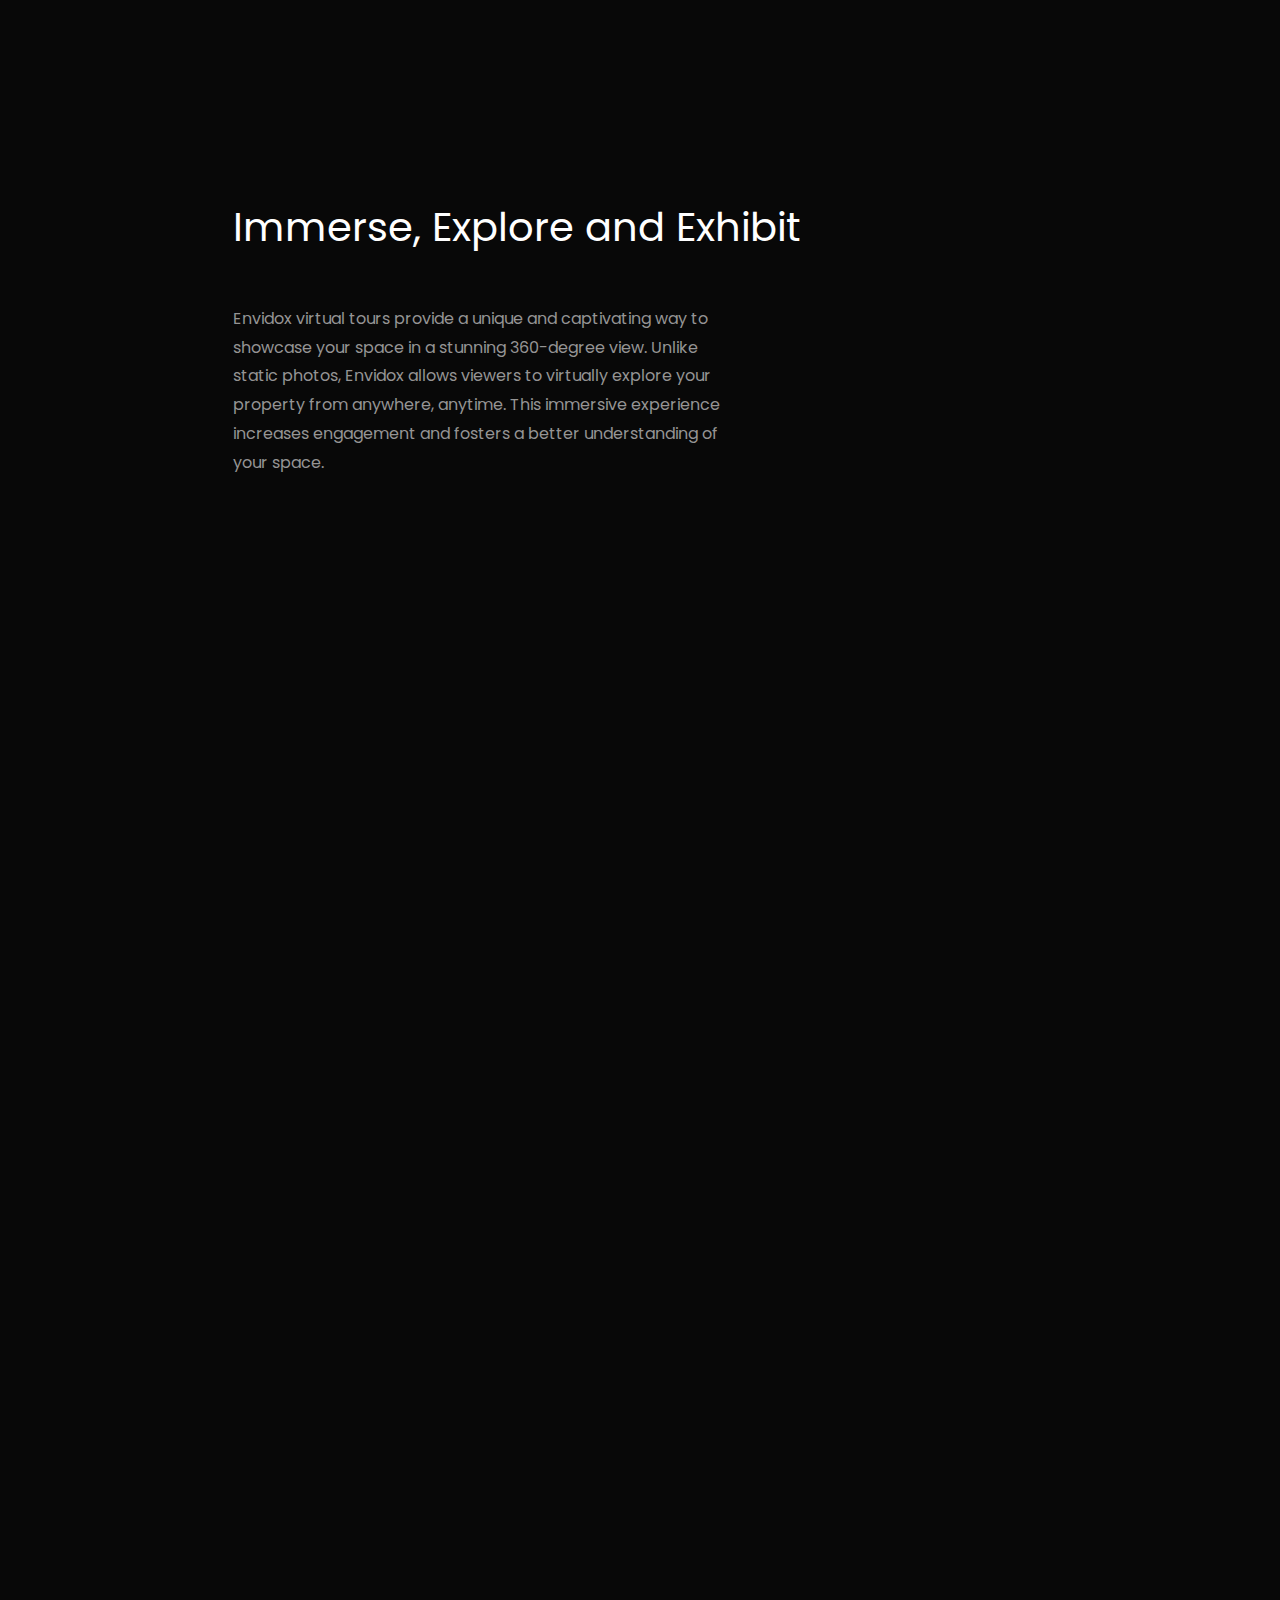
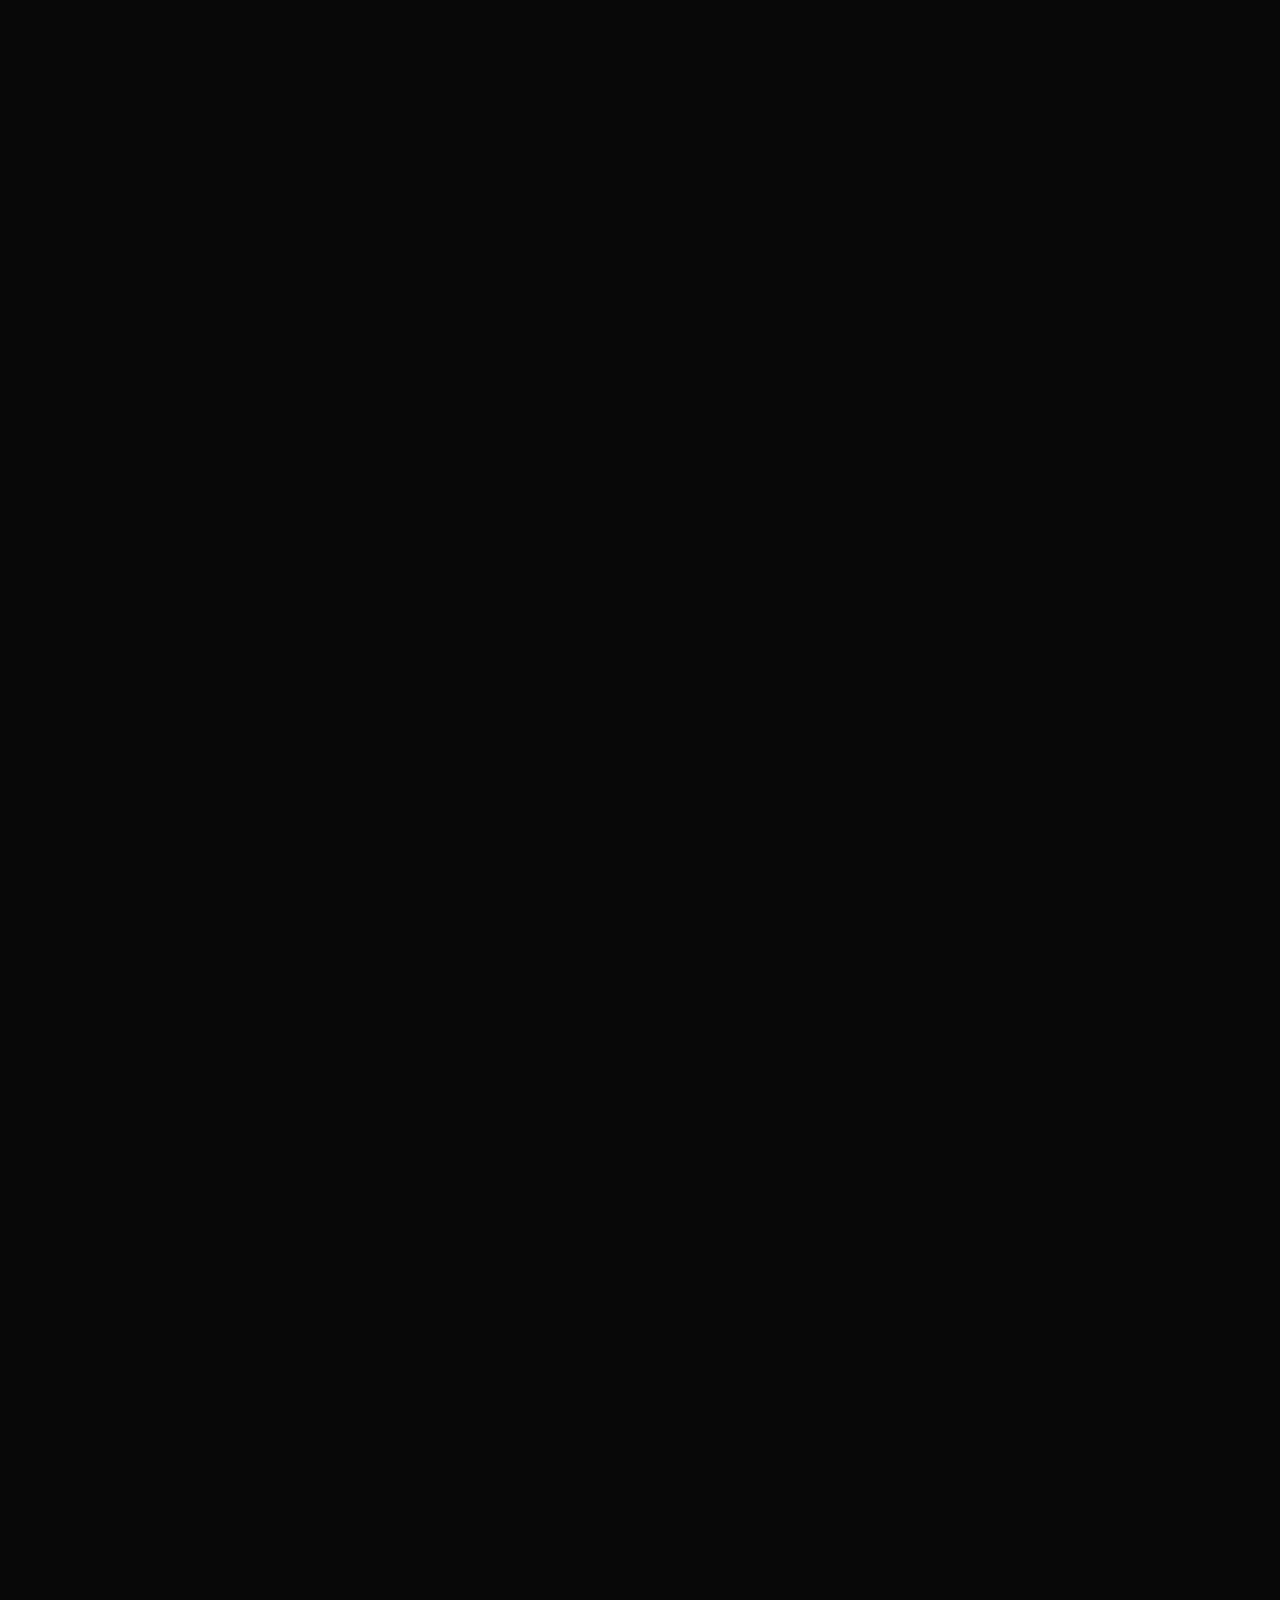
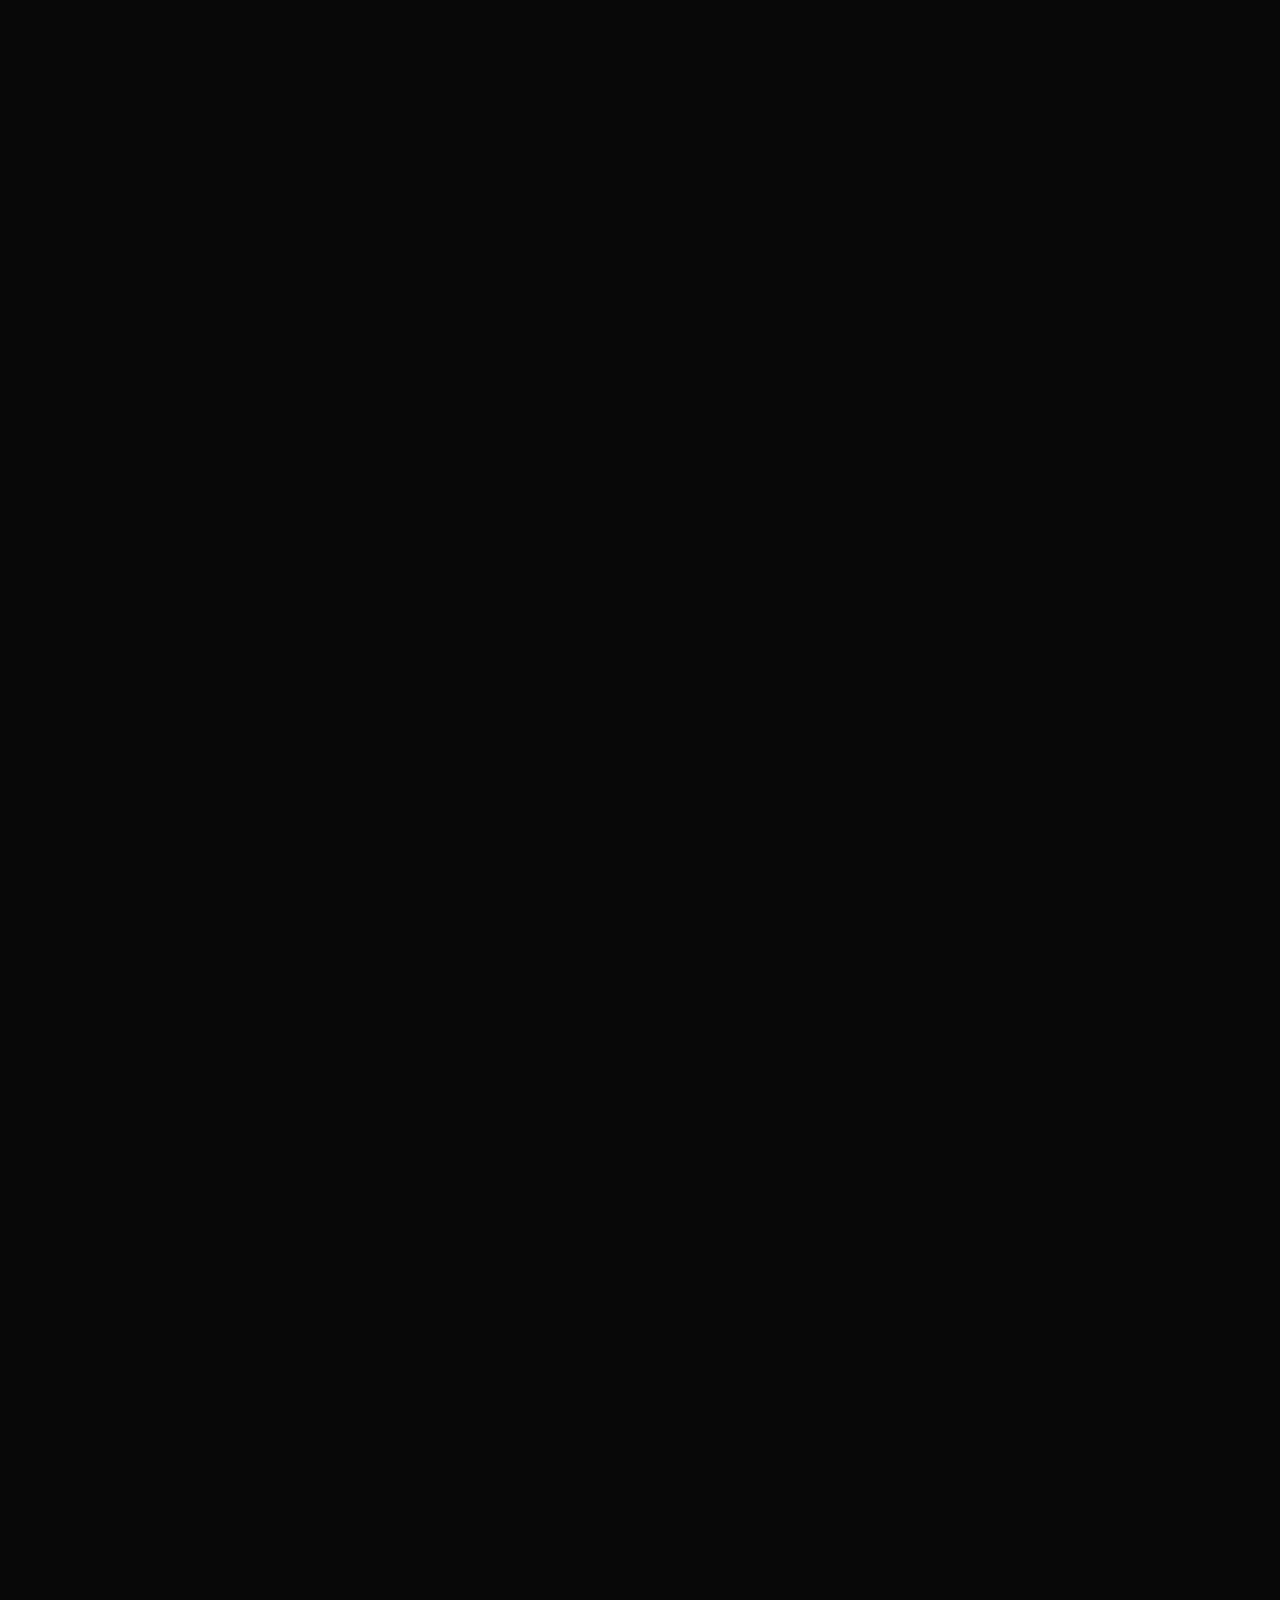
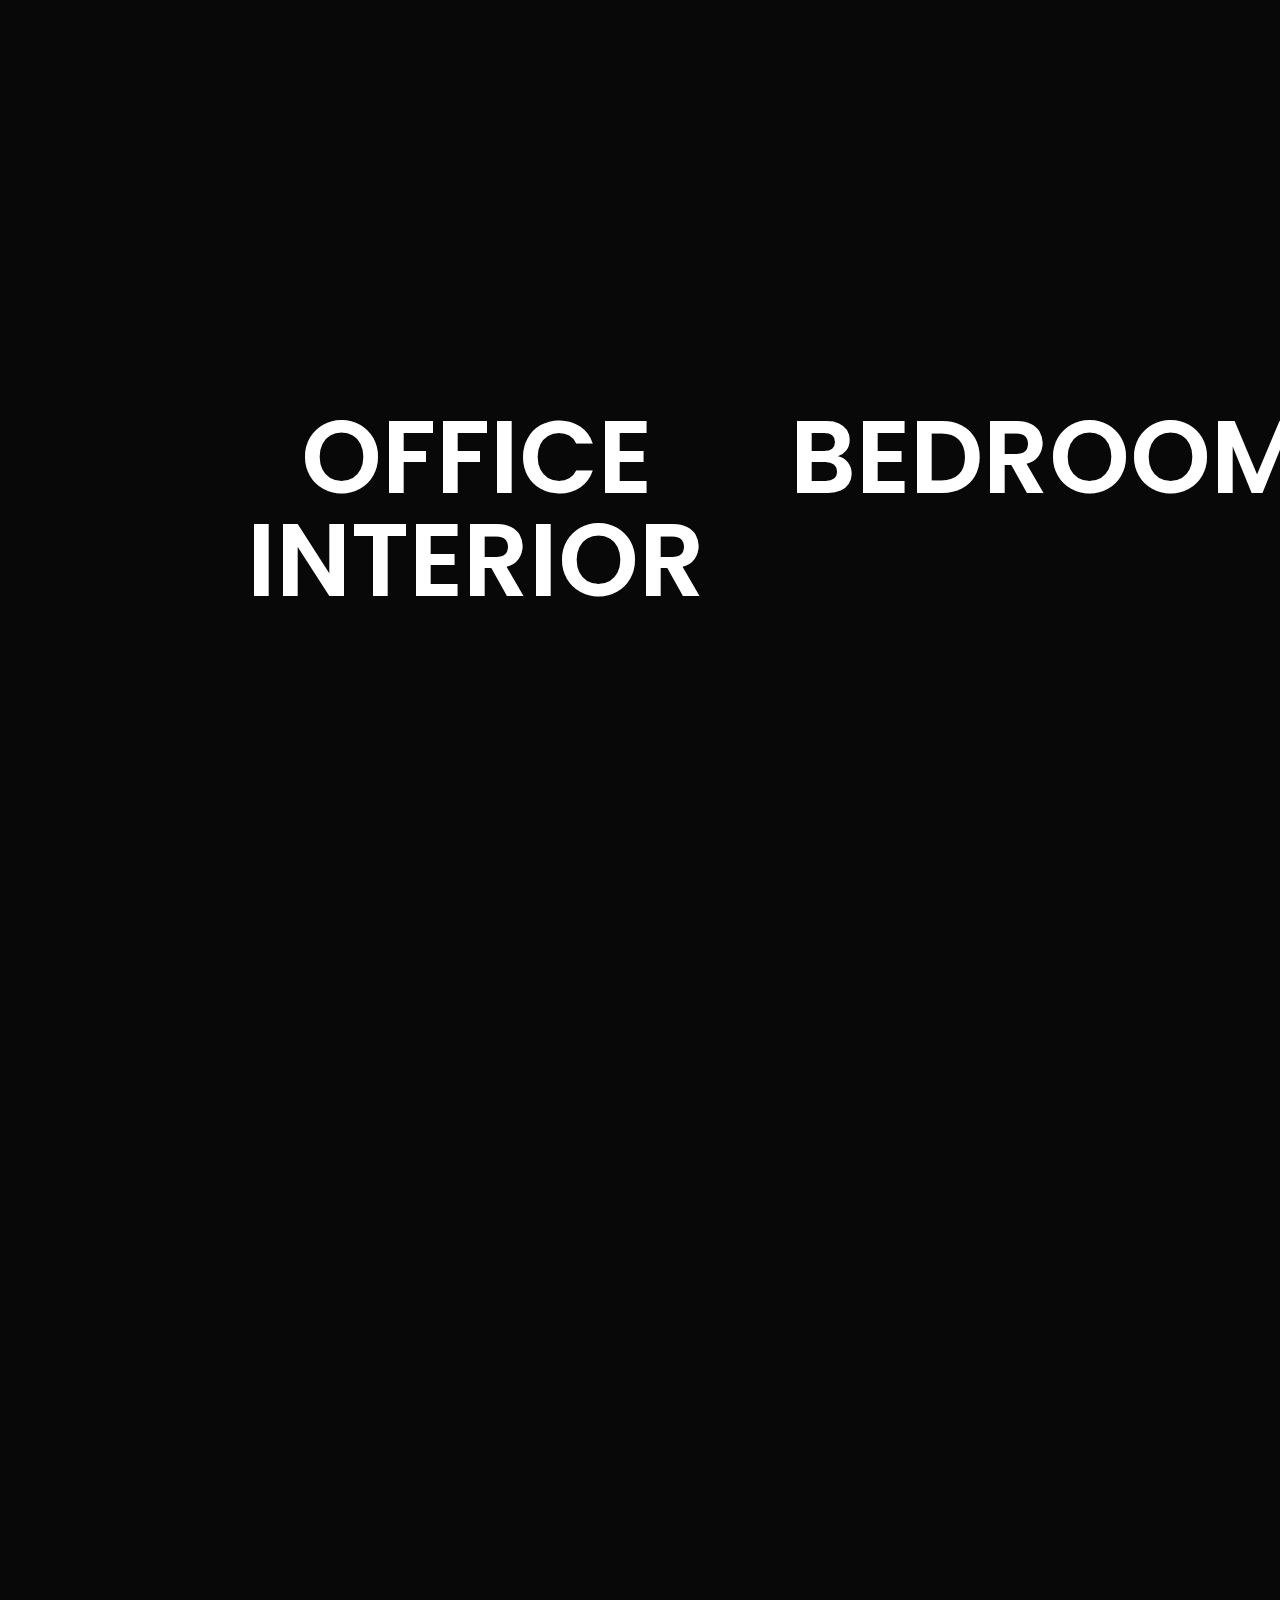
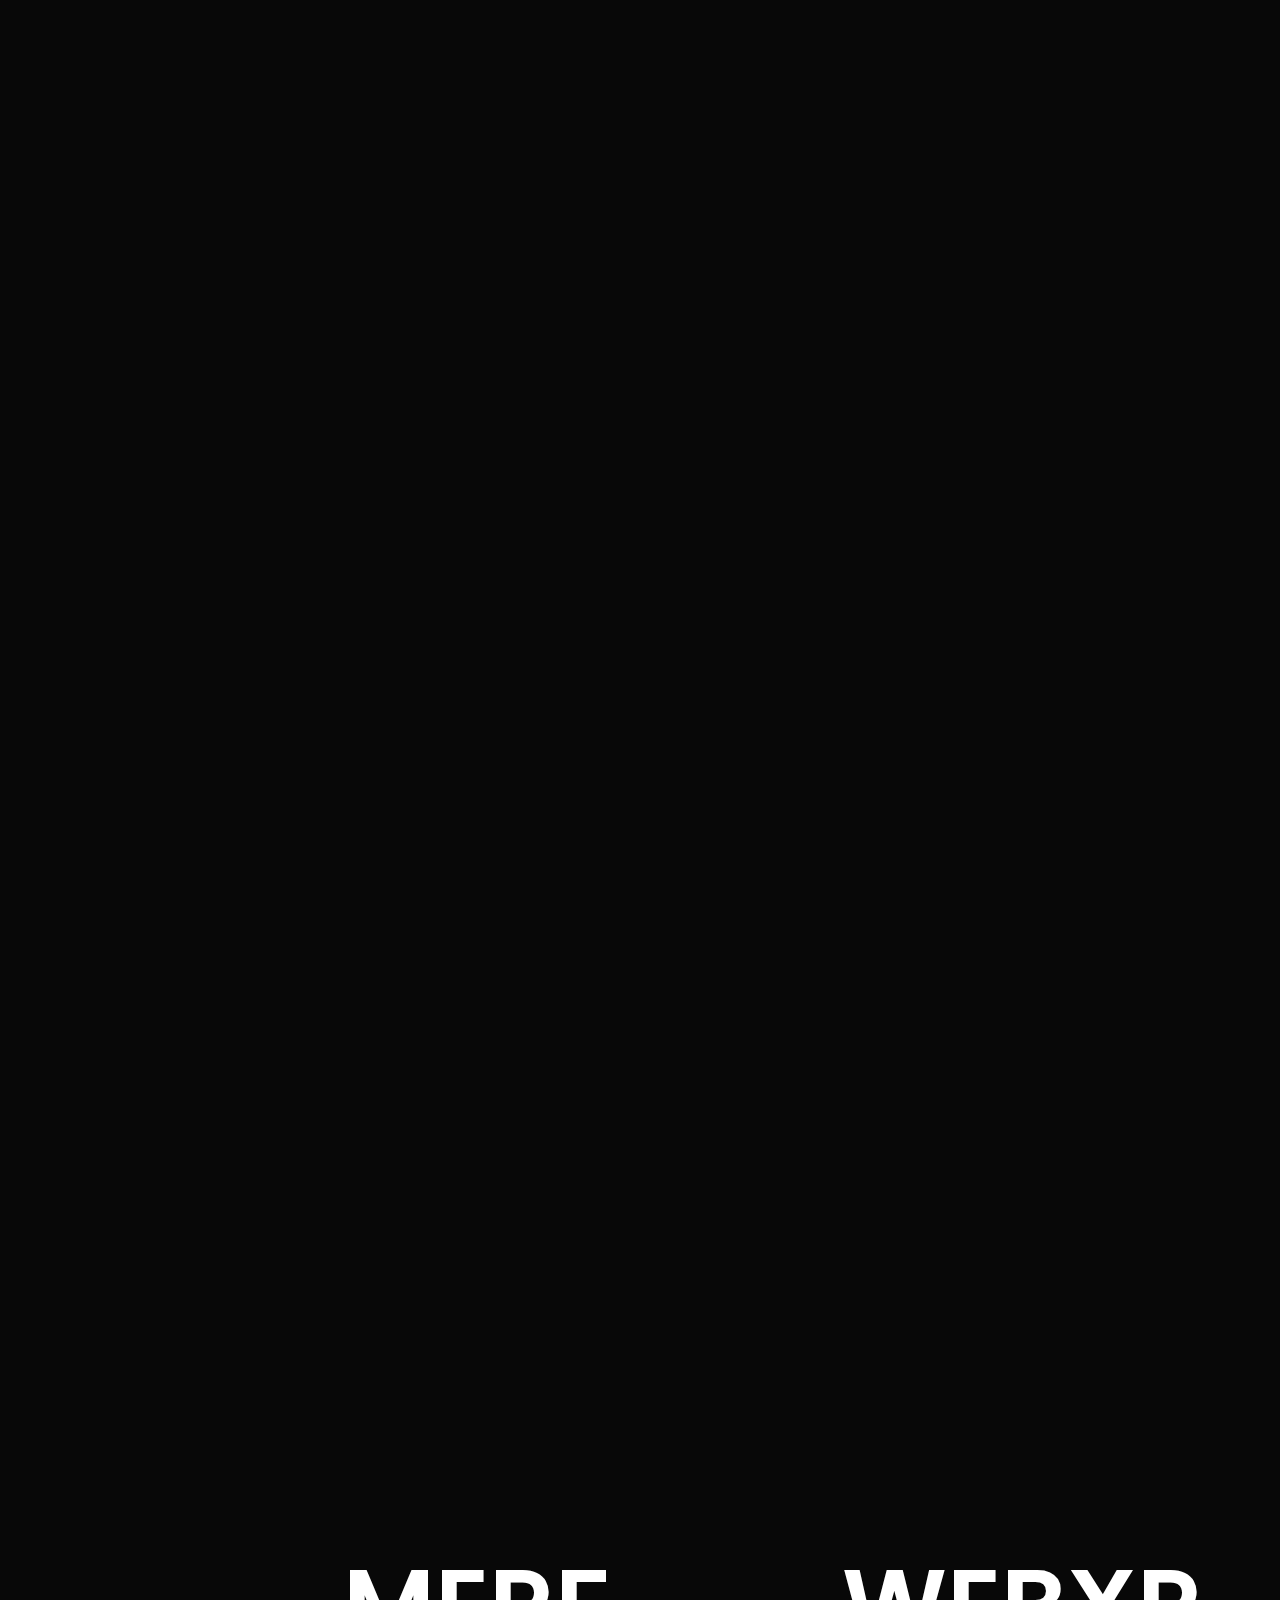
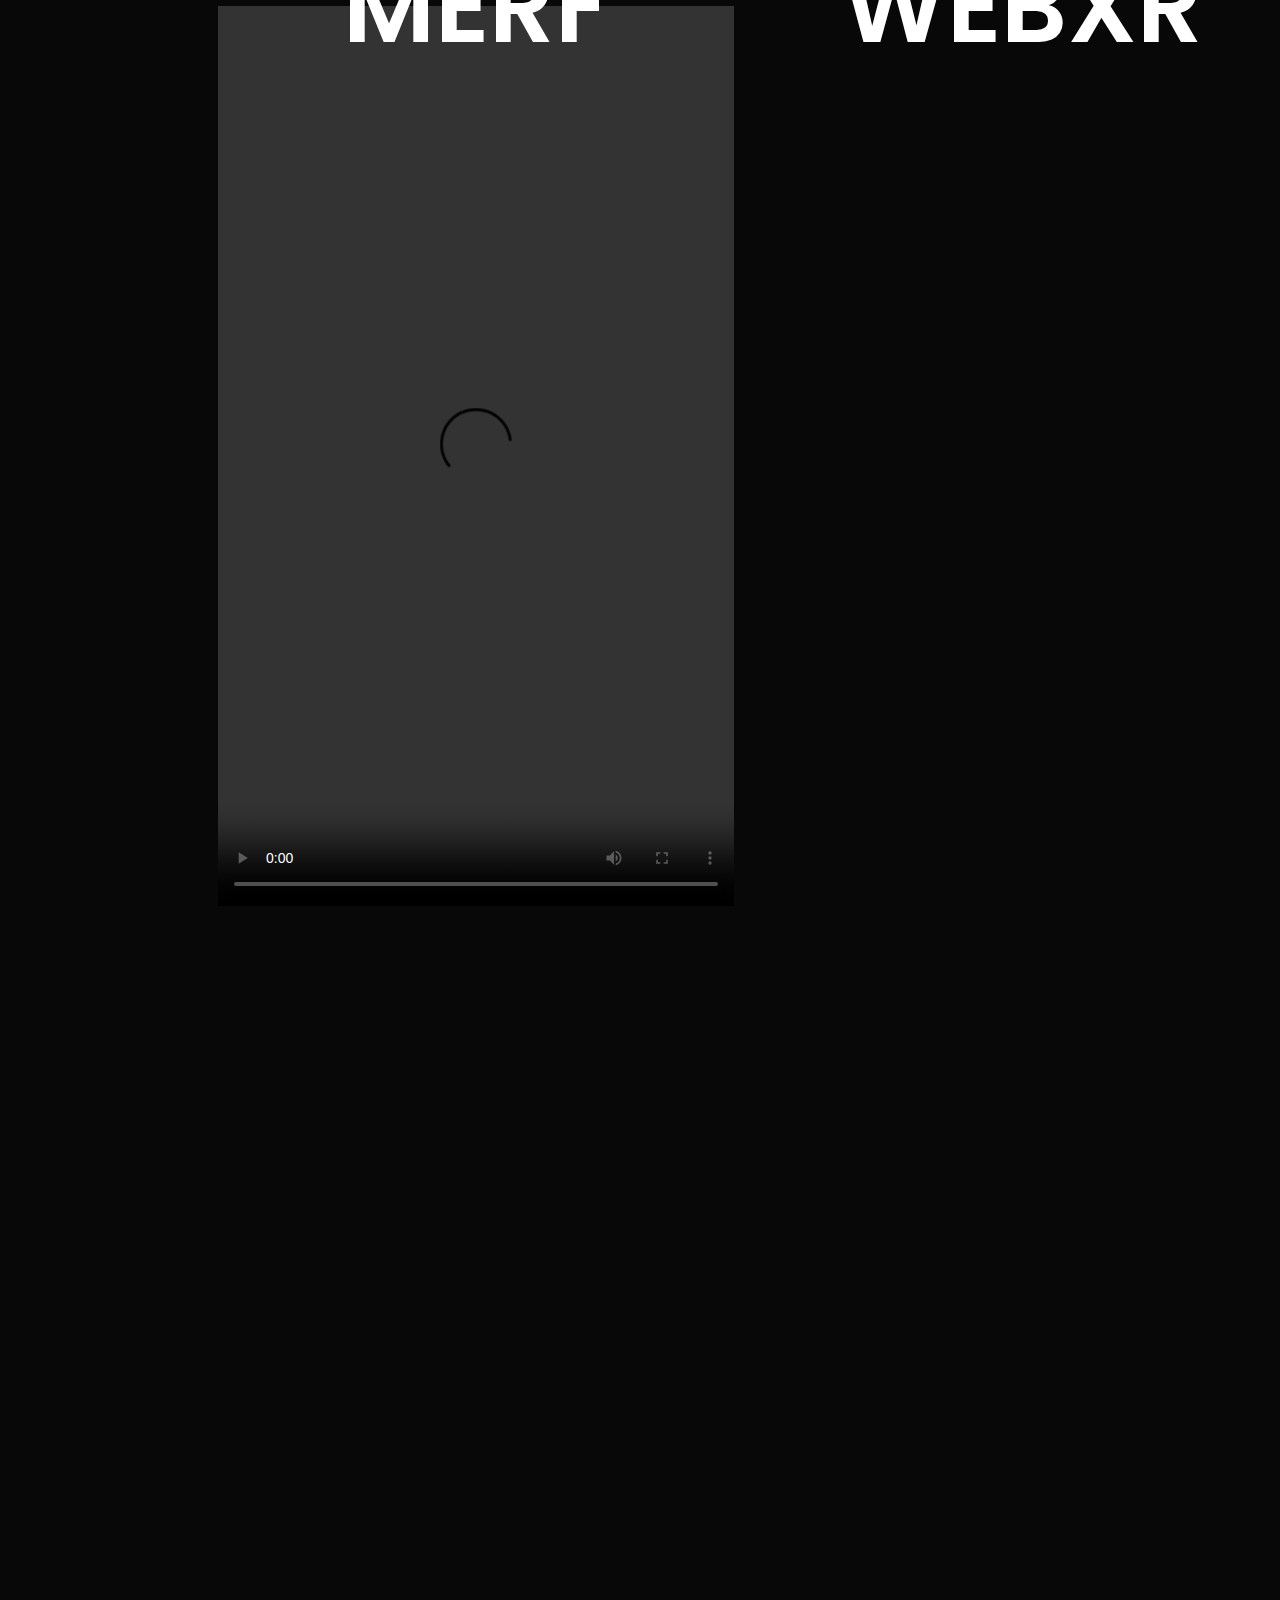
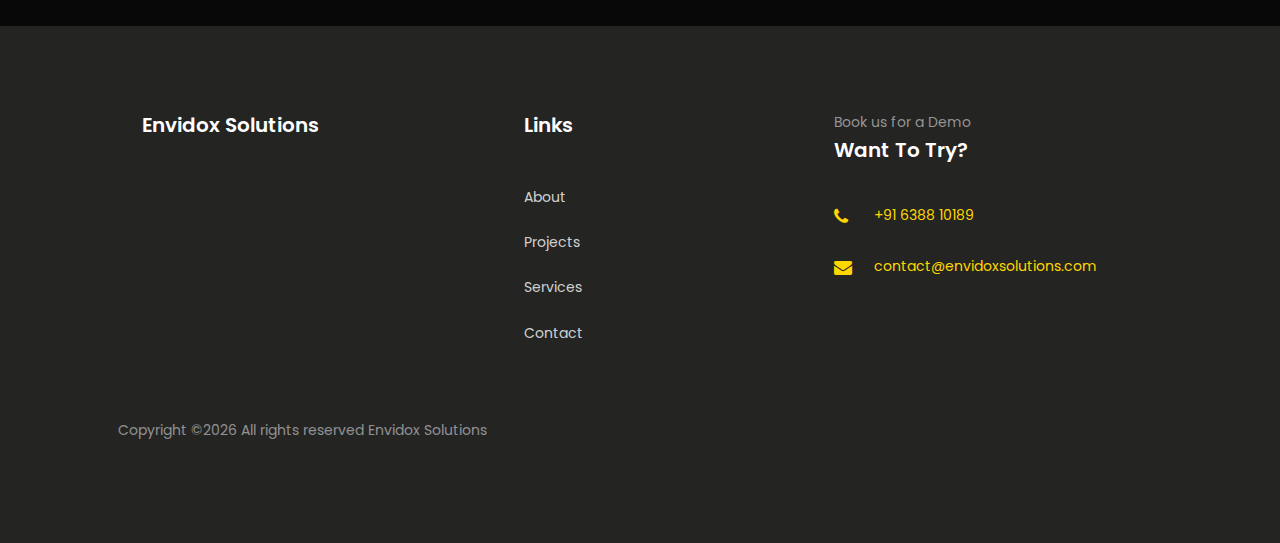
==== commit 2c293c3e: "Update index.html" ====
--- a/index.html
+++ b/index.html
@@ -43,9 +43,9 @@
 					<li><a href="#contact">Contact</a></li>
 				</ul>
 				<p class="social">
-					<span><a href="#">Facebook</a></span>
-					<span><a href="#">Twitter</a></span>
-					<span><a href="#">Instagram</a></span>
+					<span><a href="https://www.linkedin.com/company/envidox-solutions/">Linkedin</a></span>
+					<span><a href="https://www.facebook.com/share/SQjbzWQz1rdDi8uB/?mibextid=qi2Omg">Facebook</a></span>
+					<span><a href="https://www.instagram.com/envidox_solutions?igsh=MTZzamJiYW9pMzBkNg==">Instagram</a></span>
 				</p>
 			</nav>
 
